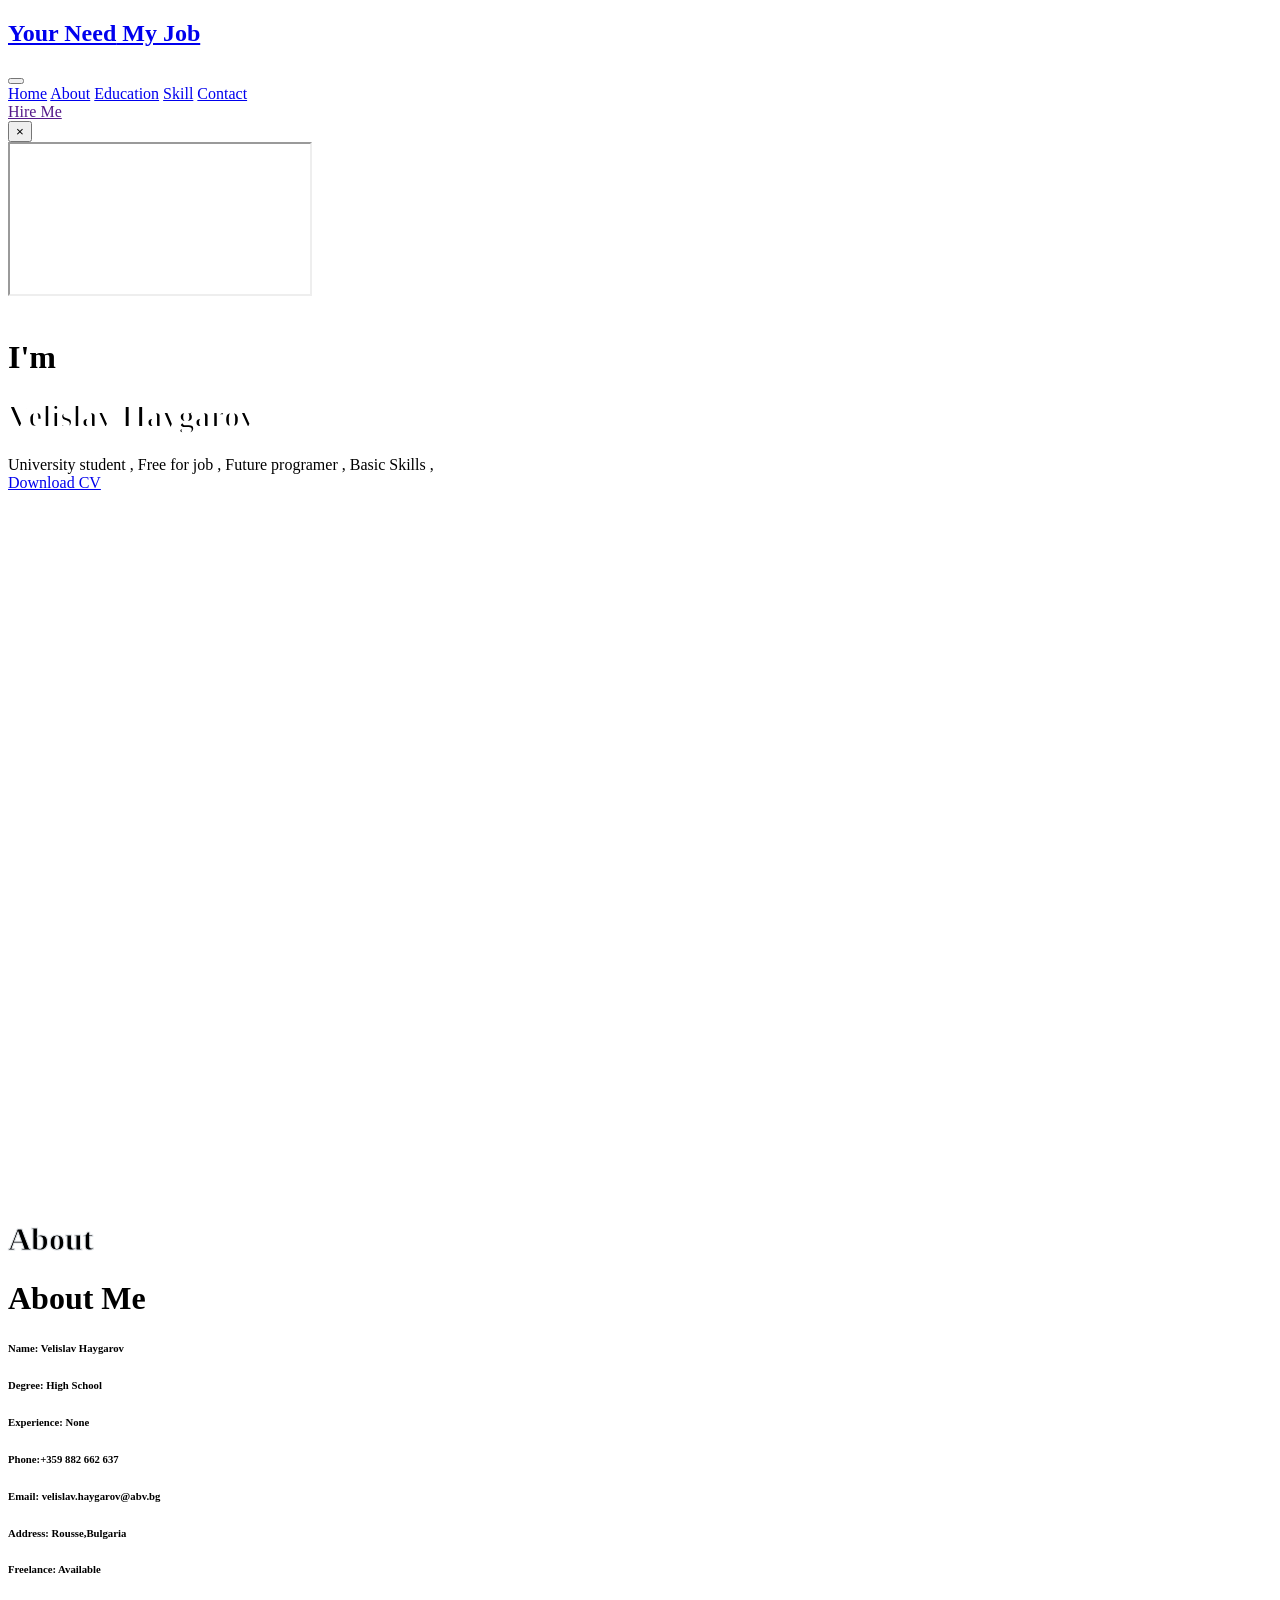
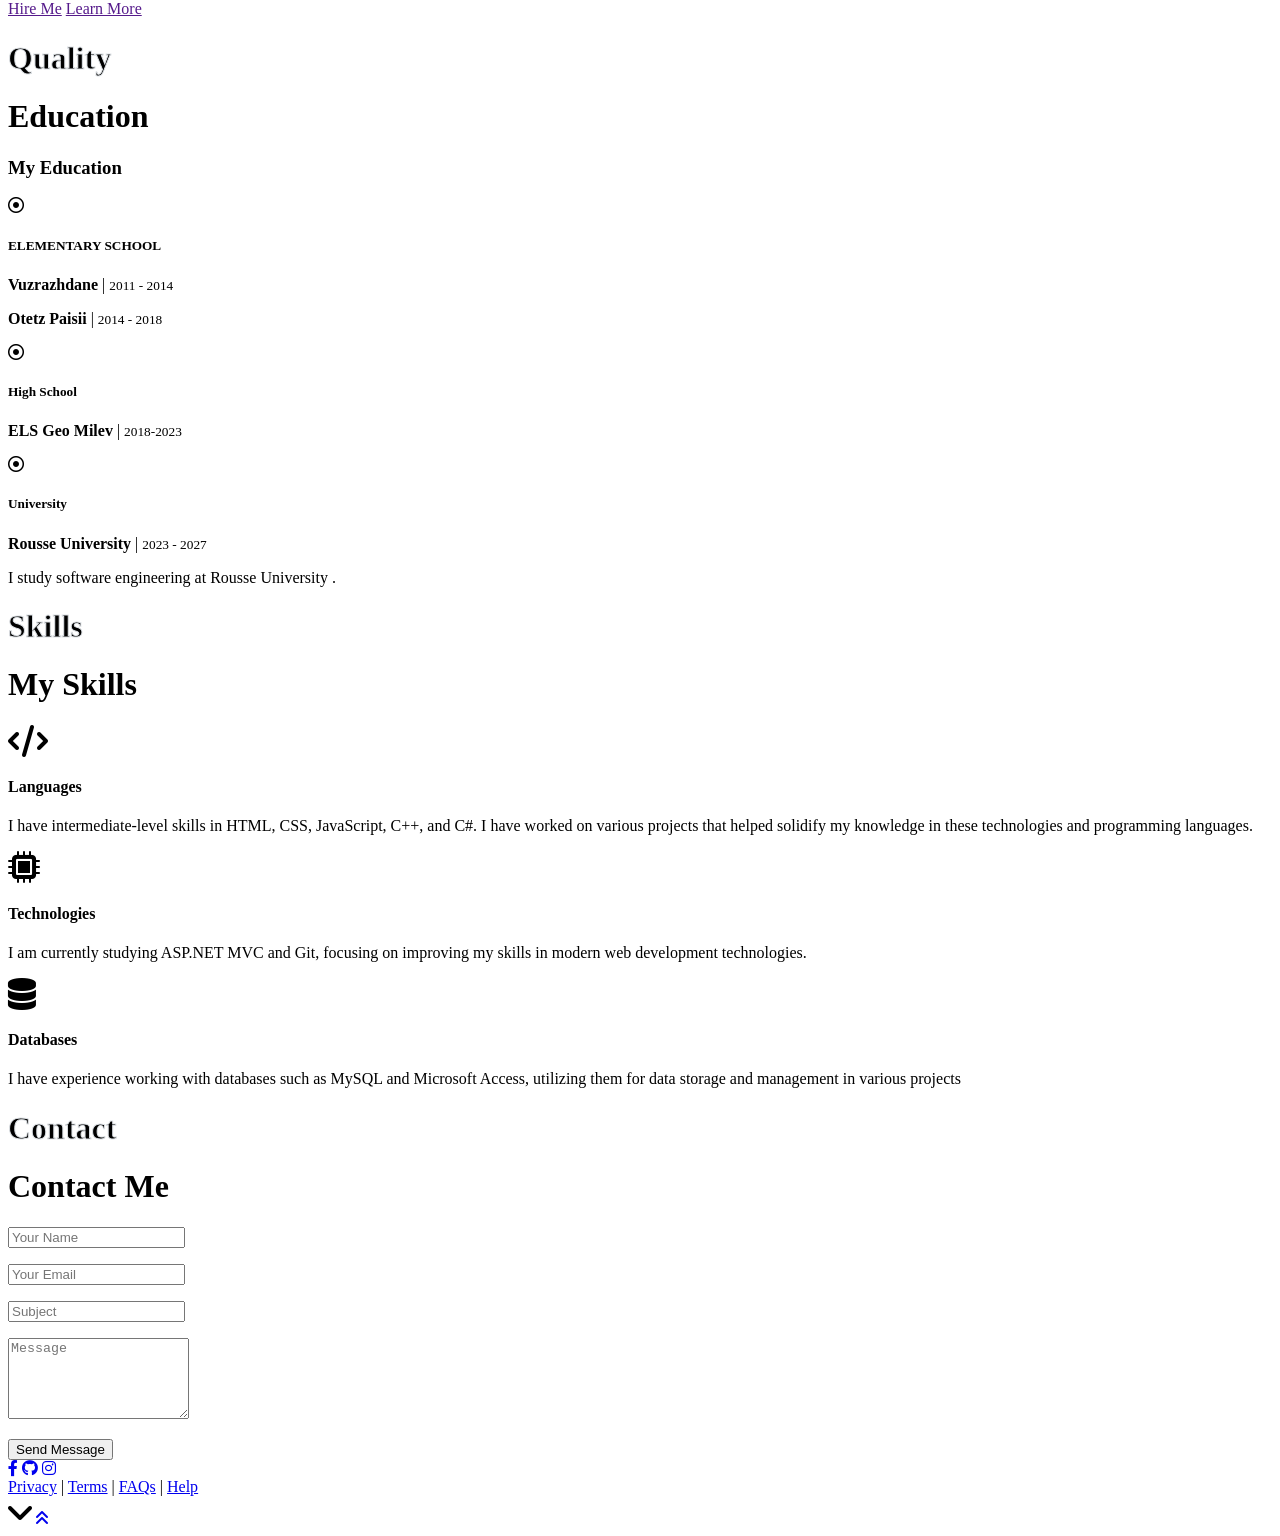
==== index.html @ 1ef40f3e "Add files via upload initial commit" ====
<!DOCTYPE html>
<html lang="en">

<head>
    <meta charset="utf-8">
    <title>Your Need My Job</title>
    
    

    <!-- Favicon -->
    <link href="img/favicon.ico" rel="icon">

    <!-- Google Web Fonts -->
    <link rel="preconnect" href="https://fonts.gstatic.com">
    <link href="https://fonts.googleapis.com/css2?family=Roboto:wght@300;400;500;700;900&display=swap" rel="stylesheet"> 

    <!-- Font Awesome -->
    <link href="https://cdnjs.cloudflare.com/ajax/libs/font-awesome/5.10.0/css/all.min.css" rel="stylesheet">
    <link rel="stylesheet" href="https://cdnjs.cloudflare.com/ajax/libs/font-awesome/6.0.0-beta3/css/all.min.css">


    <!-- Libraries Stylesheet -->
    <link href="lib/owlcarousel/assets/owl.carousel.min.css" rel="stylesheet">
    <link href="lib/lightbox/css/lightbox.min.css" rel="stylesheet">

    <!-- Customized Bootstrap Stylesheet -->
    <link href="css/style.css" rel="stylesheet">
</head>

<body data-spy="scroll" data-target=".navbar" data-offset="51">
    <!-- Navbar Start -->
    <nav class="navbar fixed-top shadow-sm navbar-expand-lg bg-light navbar-light py-3 py-lg-0 px-lg-5">
        <a href="index.html" class="navbar-brand ml-lg-3">
            <h1 class="m-0 display-5"><span class="text-primary">Your Need</span> My Job</h1>
        </a>
        <button type="button" class="navbar-toggler" data-toggle="collapse" data-target="#navbarCollapse">
            <span class="navbar-toggler-icon"></span>
        </button>
        <div class="collapse navbar-collapse px-lg-3" id="navbarCollapse">
            <div class="navbar-nav m-auto py-0">
                <a href="#home" class="nav-item nav-link active">Home</a>
                <a href="#about" class="nav-item nav-link">About</a>
                <a href="#qualification" class="nav-item nav-link">Education</a>
                <a href="#service" class="nav-item nav-link">Skill</a>
                <!-- <a href="#portfolio" class="nav-item nav-link">Portfolio</a>
                <a href="#testimonial" class="nav-item nav-link">Review</a>
                <a href="#blog" class="nav-item nav-link">Blog</a> -->
                <a href="#contact" class="nav-item nav-link">Contact</a>
            </div>
            <a href="" class="btn btn-outline-primary d-none d-lg-block">Hire Me</a>
        </div>
    </nav>
    <!-- Navbar End -->


    <!-- Video Modal Start -->
    <div class="modal fade" id="videoModal" tabindex="-1" role="dialog" aria-labelledby="exampleModalLabel" aria-hidden="true">
        <div class="modal-dialog" role="document">
            <div class="modal-content">
                <div class="modal-body">
                    <button type="button" class="close" data-dismiss="modal" aria-label="Close">
                        <span aria-hidden="true">&times;</span>
                    </button>        
                    <!-- 16:9 aspect ratio -->
                    <div class="embed-responsive embed-responsive-16by9">
                        <iframe class="embed-responsive-item" src="" id="video"  allowscriptaccess="always" allow="autoplay"></iframe>
                    </div>
                </div>
            </div>
        </div>
    </div>
    <!-- Video Modal End -->


    <!-- Header Start -->
    <div class="container-fluid bg-primary d-flex align-items-center mb-5 py-5" id="home" style="min-height: 100vh;">
        <div class="container">
            <div class="row align-items-center">
                <div class="col-lg-5 px-5 pl-lg-0 pb-5 pb-lg-0">
                    <img class="img-fluid w-100 rounded-circle shadow-sm" src="./img/IMG_2659.jpeg" alt="">
                </div>
                <div class="col-lg-7 text-center text-lg-left">
                    <h1 class="text-white font-weight-normal mb-3">I'm</h1>
                    <h1 class="display-3 text-uppercase text-primary mb-2" style="-webkit-text-stroke: 2px #ffffff;">Velislav Haygarov</h1>
                    <h1 class="typed-text-output d-inline font-weight-lighter text-white"></h1>
                    <div class="typed-text d-none">University student   , Free for job   , Future programer  , Basic Skills , </div>
                    <div class="d-flex align-items-center justify-content-center justify-content-lg-start pt-5">
                        <a href="./img/cv.png" download="my-image" class="btn btn-outline-light mr-5">Download CV</a>

                        
                    </div>
                </div>
            </div>
        </div>
    </div>
    <!-- Header End -->


    <!-- About Start -->
    <div class="container-fluid py-5" id="about">
        <div class="container">
            <div class="position-relative d-flex align-items-center justify-content-center">
                <h1 class="display-1 text-uppercase text-white" style="-webkit-text-stroke: 1px #dee2e6;">About</h1>
                <h1 class="position-absolute text-uppercase text-primary">About Me</h1>
            </div>
            <div class="row align-items-center">
                <!-- <div class="col-lg-5 pb-4 pb-lg-0">
                    <img class="img-fluid rounded w-100" src="./img/./IMG_2659.jpeg" alt="">
                </div> -->
                <div class="col-lg-7">
                    
                    <div class="row mb-3">
                        <div class="col-sm-6 py-2"><h6>Name: <span class="text-secondary">Velislav Haygarov</span></h6></div>
                        <div class="col-sm-6 py-2"><h6>Degree: <span class="text-secondary">High School</span></h6></div>
                        <div class="col-sm-6 py-2"><h6>Experience: <span class="text-secondary">None</span></h6></div>
                        <div class="col-sm-6 py-2"><h6>Phone:<span class="text-secondary">+359 882 662 637</span></h6></div>
                        <div class="col-sm-6 py-2"><h6>Email: <span class="text-secondary">velislav.haygarov@abv.bg</span></h6></div>
                        <div class="col-sm-6 py-2"><h6>Address: <span class="text-secondary"> Rousse,Bulgaria</span></h6></div>
                        <div class="col-sm-6 py-2"><h6>Freelance: <span class="text-secondary">Available</span></h6></div>
                    </div>
                    <a href="" class="btn btn-outline-primary mr-4">Hire Me</a>
                    <a href="" class="btn btn-outline-primary">Learn More</a>
                </div>
            </div>
        </div>
    </div>
    <!-- About End -->


    <!-- Qualification Start -->
    <div class="container-fluid py-5" id="qualification">
        <div class="container">
            <div class="position-relative d-flex align-items-center justify-content-center">
                <h1 class="display-1 text-uppercase text-white" style="-webkit-text-stroke: 1px #dee2e6;">Quality</h1>
                <h1 class="position-absolute text-uppercase text-primary">Education </h1>
            </div>
            <div class="row align-items-center">
                <div class="col-lg-6">
                    <h3 class="mb-4">My Education</h3>
                    <div class="border-left border-primary pt-2 pl-4 ml-2">
                        <div class="position-relative mb-4">
                            <i class="far fa-dot-circle text-primary position-absolute" style="top: 2px; left: -32px;"></i>
                            <h5 class="font-weight-bold mb-1">ELEMENTARY SCHOOL</h5>
                            <p class="mb-2"><strong>Vuzrazhdane</strong> | <small>2011 - 2014</small></p>
                            <p class="mb-2"><strong>Otetz Paisii</strong> | <small>2014 - 2018</small></p>
                           
                        </div>
                        <div class="position-relative mb-4">
                            <i class="far fa-dot-circle text-primary position-absolute" style="top: 2px; left: -32px;"></i>
                            <h5 class="font-weight-bold mb-1">High School</h5>
                            <p class="mb-2"><strong>ELS Geo Milev</strong> | <small>2018-2023</small></p>  
                        </div>
                        <div class="position-relative mb-4">
                            <i class="far fa-dot-circle text-primary position-absolute" style="top: 2px; left: -32px;"></i>
                            <h5 class="font-weight-bold mb-1">University</h5>
                            <p class="mb-2"><strong>Rousse University</strong> | <small>2023 - 2027</small></p>
                            <p>I study software engineering at Rousse University .</p>
                        </div>
                    </div>
                </div>
                
            </div>
        </div>
    </div>
   


    <!-- Services Start -->
    <div class="container-fluid pt-5" id="service">
        <div class="container">
            <div class="position-relative d-flex align-items-center justify-content-center">
                <h1 class="display-1 text-uppercase text-white" style="-webkit-text-stroke: 1px #dee2e6;">Skills</h1>
                <h1 class="position-absolute text-uppercase text-primary">My Skills</h1>
            </div>
            <div class="row pb-3">
                <div class="col-lg-4 col-md-6 text-center mb-5">
                    <div class="d-flex align-items-center justify-content-center mb-4">
                        <i class="fa fa-2x fa-code service-icon bg-primary text-white mr-3"></i>
                        <h4 class="font-weight-bold m-0">Languages</h4>
                    </div>
                    <p>I have intermediate-level skills in HTML, CSS, JavaScript, C++, and C#. I have worked on various projects that helped solidify my knowledge in these technologies and programming languages. </p>
                    <a class="border-bottom border-primary text-decoration-none" href=""></a>
                </div>
                <div class="col-lg-4 col-md-6 text-center mb-5">
                    <div class="d-flex align-items-center justify-content-center mb-4">
                        <i class="fa fa-2x fa-microchip service-icon bg-primary text-white mr-3"></i>
                        <h4 class="font-weight-bold m-0">Technologies</h4>
                    </div>
                    <p>I am currently studying ASP.NET MVC and Git, focusing on improving my skills in modern web development technologies.</p>
                    <a class="border-bottom border-primary text-decoration-none" href=""></a>
                </div>
                <div class="col-lg-4 col-md-6 text-center mb-5">
                    <div class="d-flex align-items-center justify-content-center mb-4">
                        <i class="fa fa-2x fa-database service-icon bg-primary text-white mr-3"></i>
                        <h4 class="font-weight-bold m-0">Databases</h4>
                    </div>
                    <p>I have experience working with databases such as MySQL and Microsoft Access, utilizing them for data storage and management in various projects</p>
                    <a class="border-bottom border-primary text-decoration-none" href=""></a>
                </div>
                
            </div>
            
        </div>
    </div>
    <!-- Services End -->

    
    <!-- Contact Start -->
    <div class="container-fluid py-5" id="contact">
        <div class="container">
            <div class="position-relative d-flex align-items-center justify-content-center">
                <h1 class="display-1 text-uppercase text-white" style="-webkit-text-stroke: 1px #dee2e6;">Contact</h1>
                <h1 class="position-absolute text-uppercase text-primary">Contact Me</h1>
            </div>
            <div class="row justify-content-center">
                <div class="col-lg-8">
                    <div class="contact-form text-center">
                        <div id="success"></div>
                        <form name="sentMessage" id="contactForm" novalidate="novalidate">
                            <div class="form-row">
                                <div class="control-group col-sm-6">
                                    <input type="text" class="form-control p-4" id="name" placeholder="Your Name"
                                        required="required" data-validation-required-message="Please enter your name" />
                                    <p class="help-block text-danger"></p>
                                </div>
                                <div class="control-group col-sm-6">
                                    <input type="email" class="form-control p-4" id="email" placeholder="Your Email"
                                        required="required" data-validation-required-message="Please enter your email" />
                                    <p class="help-block text-danger"></p>
                                </div>
                            </div>
                            <div class="control-group">
                                <input type="text" class="form-control p-4" id="subject" placeholder="Subject"
                                    required="required" data-validation-required-message="Please enter a subject" />
                                <p class="help-block text-danger"></p>
                            </div>
                            <div class="control-group">
                                <textarea class="form-control py-3 px-4" rows="5" id="message" placeholder="Message"
                                    required="required"
                                    data-validation-required-message="Please enter your message"></textarea>
                                <p class="help-block text-danger"></p>
                            </div>
                            <div>
                                <button class="btn btn-outline-primary" type="submit" id="sendMessageButton">Send
                                    Message</button>
                            </div>
                        </form>
                    </div>
                </div>
            </div>
        </div>
    </div>
    <!-- Contact End -->


    <!-- Footer Start -->
    <div class="container-fluid bg-primary text-white mt-5 py-5 px-sm-3 px-md-5">
        <div class="container text-center py-5">
            <div class="d-flex justify-content-center mb-4">
                <a class="btn btn-light btn-social mr-2" href="https://www.facebook.com/velislav.haygarov.3/"><i class="fab fa-facebook-f"></i></a>
                <a class="btn btn-light btn-social mr-2" href="https://github.com/Haygarov04"><i class="fab fa-github"></i></a>
                <a class="btn btn-light btn-social" href="https://www.instagram.com/velio.hh?igsh=MTc1eXRqN3RwMzI4aA%3D%3D&utm_source=qr
                "><i class="fab fa-instagram"></i></a>
            </div>
            <div class="d-flex justify-content-center mb-3">
                <a class="text-white" href="#">Privacy</a>
                <span class="px-3">|</span>
                <a class="text-white" href="#">Terms</a>
                <span class="px-3">|</span>
                <a class="text-white" href="#">FAQs</a>
                <span class="px-3">|</span>
                <a class="text-white" href="#">Help</a>
            </div>
            
        </div>
    </div>
    <!-- Footer End -->

    <!-- Scroll to Bottom -->
    <i class="fa fa-2x fa-angle-down text-white scroll-to-bottom"></i>

    <!-- Back to Top -->
    <a href="#" class="btn btn-outline-dark px-0 back-to-top"><i class="fa fa-angle-double-up"></i></a>


    <!-- JavaScript Libraries -->
    <script src="https://code.jquery.com/jquery-3.4.1.min.js"></script>
    <script src="https://stackpath.bootstrapcdn.com/bootstrap/4.4.1/js/bootstrap.bundle.min.js"></script>
    <script src="lib/typed/typed.min.js"></script>
    <script src="lib/easing/easing.min.js"></script>
    <script src="lib/waypoints/waypoints.min.js"></script>
    <script src="lib/owlcarousel/owl.carousel.min.js"></script>
    <script src="lib/isotope/isotope.pkgd.min.js"></script>
    <script src="lib/lightbox/js/lightbox.min.js"></script>

    <!-- Contact Javascript File -->
    <script src="mail/jqBootstrapValidation.min.js"></script>
    <script src="mail/contact.js"></script>

    <!-- Template Javascript -->
    <script src="js/main.js"></script>
</body>

</html>
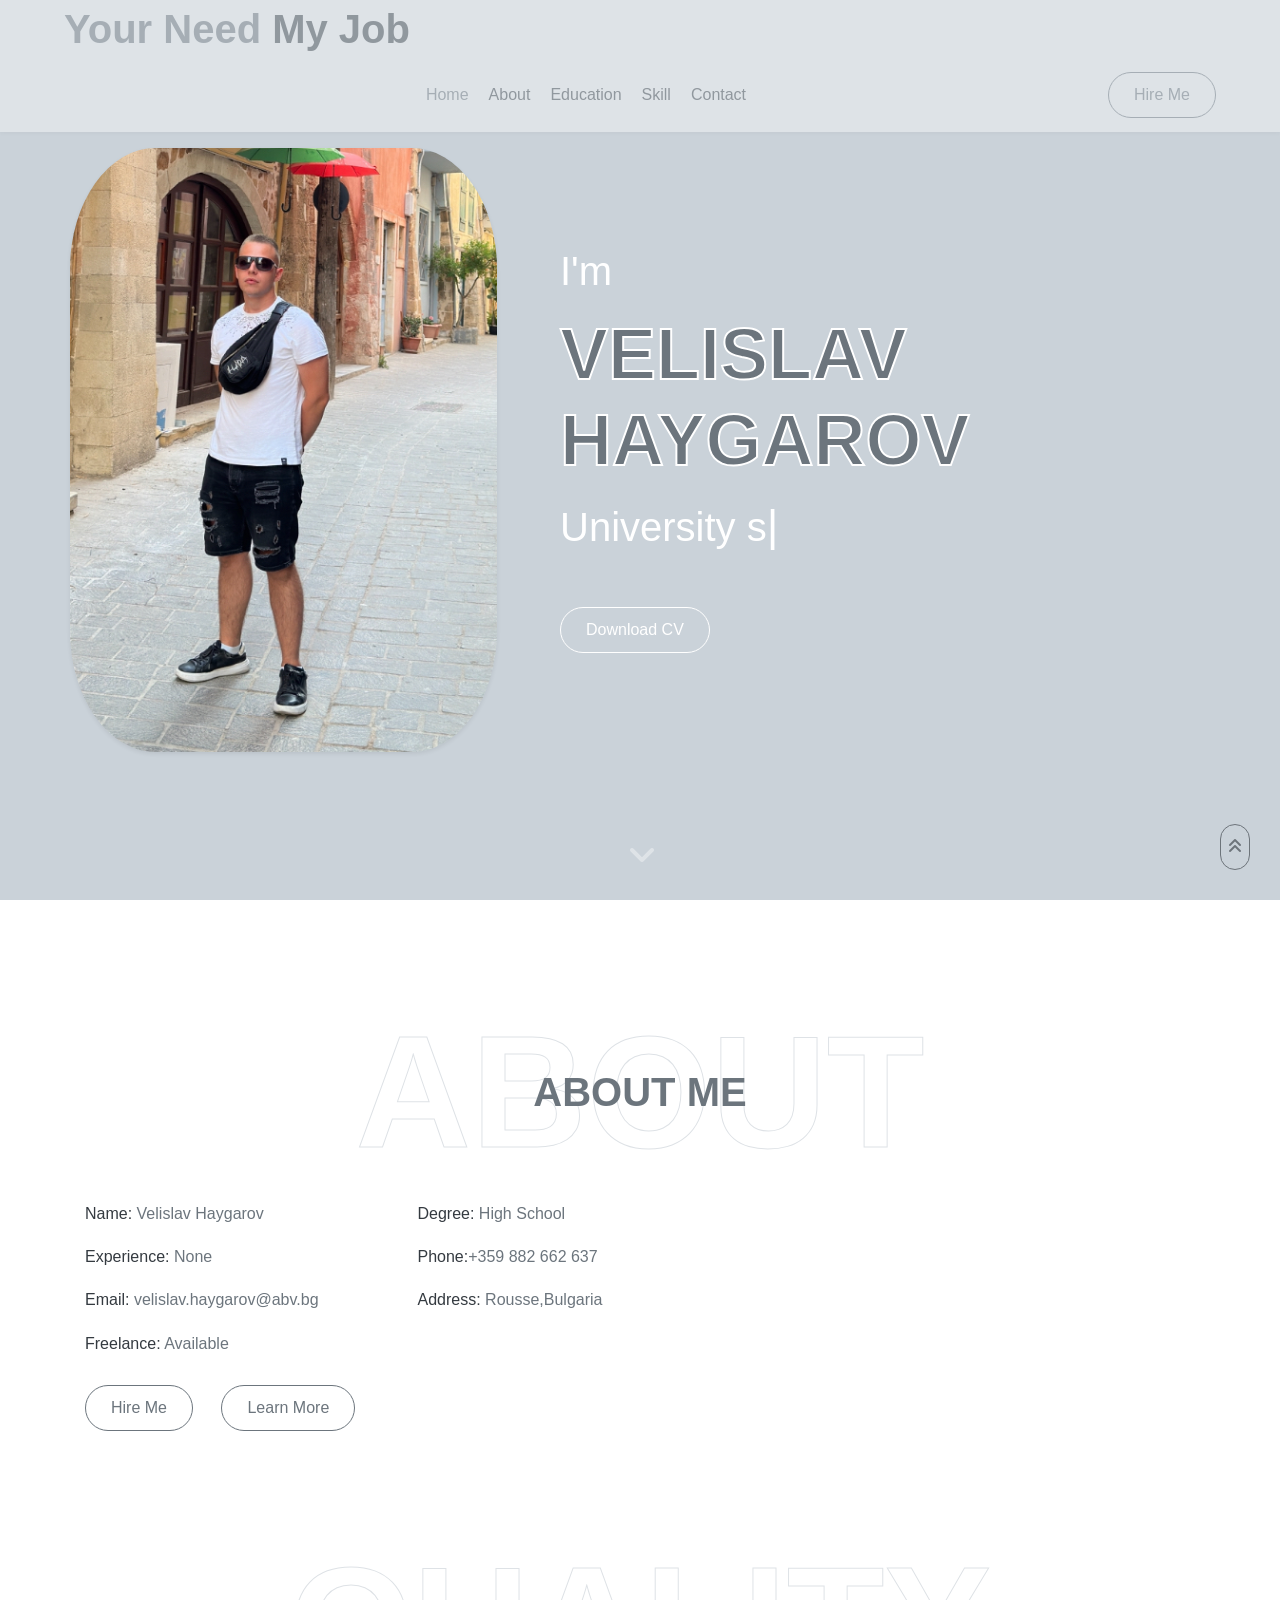
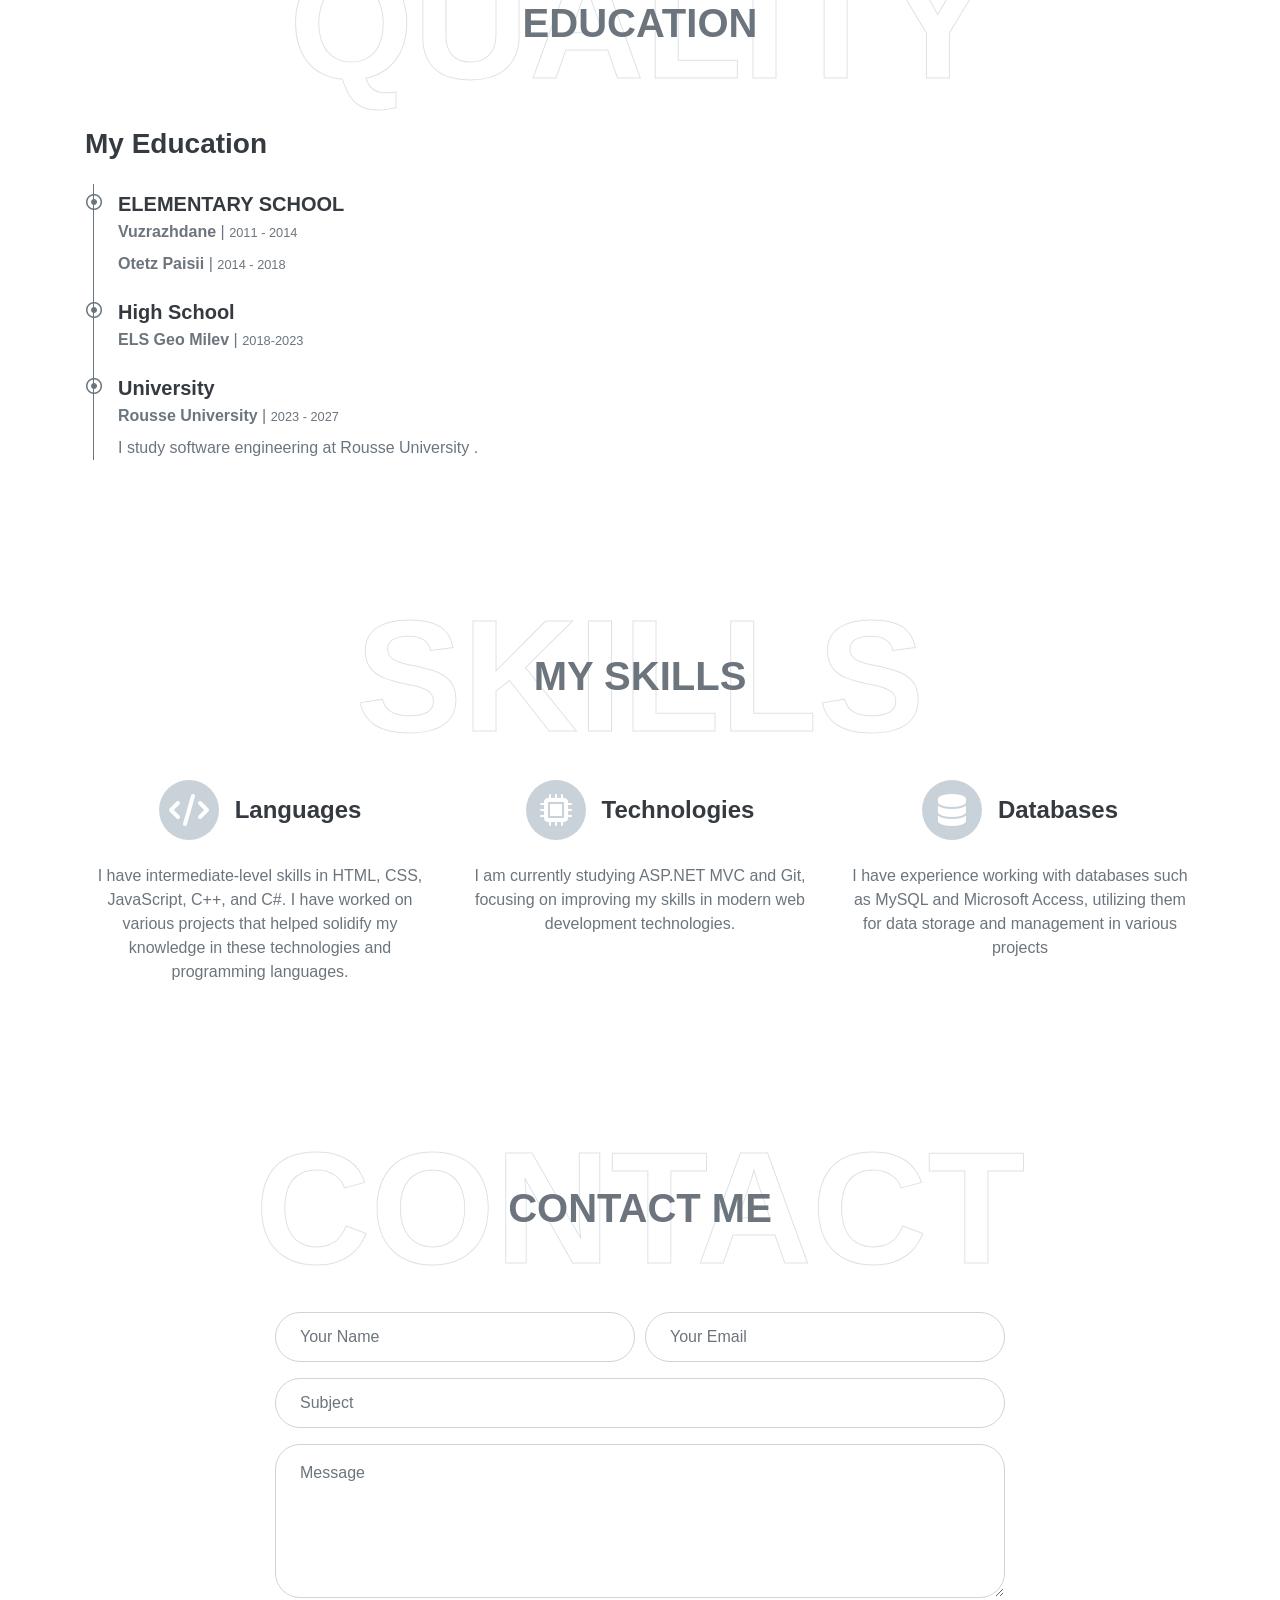
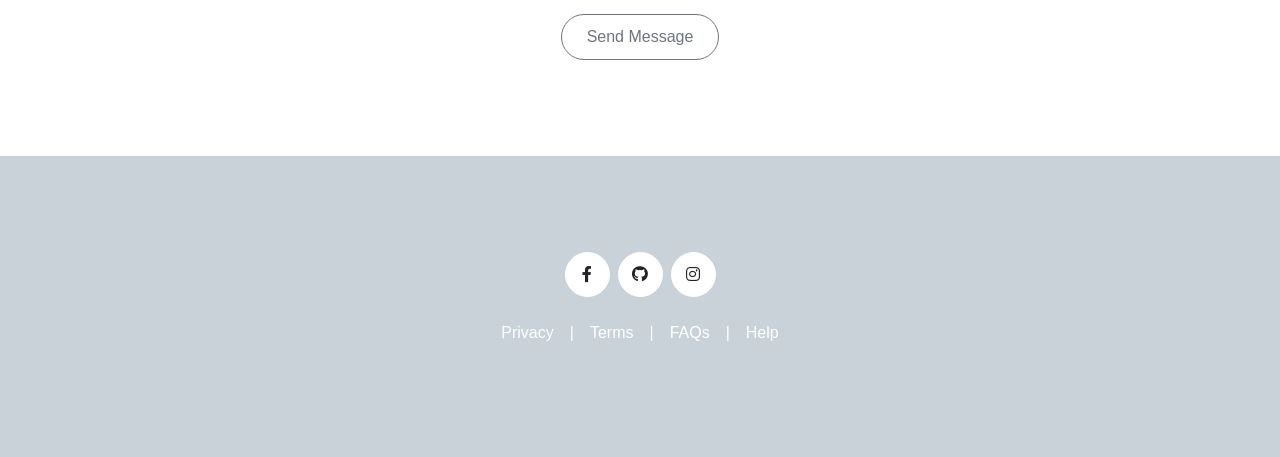
==== commit 250203e3: "new commit" ====
--- a/index.html
+++ b/index.html
@@ -6,6 +6,9 @@
     <title>Your Need My Job</title>
     
     
+<link rel="stylesheet" href="css/style.css">
+<link rel="stylesheet" href="css/style.min.css">
+
 
     <!-- Favicon -->
     <link href="img/favicon.ico" rel="icon">
@@ -15,7 +18,7 @@
     <link href="https://fonts.googleapis.com/css2?family=Roboto:wght@300;400;500;700;900&display=swap" rel="stylesheet"> 
 
     <!-- Font Awesome -->
-    <link href="https://cdnjs.cloudflare.com/ajax/libs/font-awesome/5.10.0/css/all.min.css" rel="stylesheet">
+    
     <link rel="stylesheet" href="https://cdnjs.cloudflare.com/ajax/libs/font-awesome/6.0.0-beta3/css/all.min.css">
 
 
@@ -77,7 +80,7 @@
         <div class="container">
             <div class="row align-items-center">
                 <div class="col-lg-5 px-5 pl-lg-0 pb-5 pb-lg-0">
-                    <img class="img-fluid w-100 rounded-circle shadow-sm" src="./img/IMG_2659.jpeg" alt="">
+                    <img class="img-fluid w-100 rounded-circle shadow-sm" src="img/IMG_2659.jpeg" alt="">
                 </div>
                 <div class="col-lg-7 text-center text-lg-left">
                     <h1 class="text-white font-weight-normal mb-3">I'm</h1>
@@ -85,7 +88,7 @@
                     <h1 class="typed-text-output d-inline font-weight-lighter text-white"></h1>
                     <div class="typed-text d-none">University student   , Free for job   , Future programer  , Basic Skills , </div>
                     <div class="d-flex align-items-center justify-content-center justify-content-lg-start pt-5">
-                        <a href="./img/cv.png" download="my-image" class="btn btn-outline-light mr-5">Download CV</a>
+                        <a href="img/cv.png" download="my-image" class="btn btn-outline-light mr-5">Download CV</a>
 
                         
                     </div>
--- a/css/style.css
+++ b/css/style.css
@@ -0,0 +1,9986 @@
+/******* Bootstrap Theming ********/
+/*!
+ * Bootstrap v4.5.3 (https://getbootstrap.com/)
+ * Copyright 2011-2020 The Bootstrap Authors
+ * Copyright 2011-2020 Twitter, Inc.
+ * Licensed under MIT (https://github.com/twbs/bootstrap/blob/main/LICENSE)
+ */
+:root {
+  --blue: #007bff;
+  --indigo: #6610f2;
+  --purple: #6f42c1;
+  --pink: #e83e8c;
+  --red: #dc3545;
+  --orange: #fd7e14;
+  --yellow: #ffc107;
+  --green: #28a745;
+  --teal: #20c997;
+  --cyan: #17a2b8;
+  --white: #fff;
+  --gray: #6c757d;
+  --gray-dark: #343a40;
+  --primary: #0BCEAF;
+  --secondary: #6c757d;
+  --success: #28a745;
+  --info: #17a2b8;
+  --warning: #ffc107;
+  --danger: #dc3545;
+  --light: #ffffff;
+  --dark: #343a40;
+  --breakpoint-xs: 0;
+  --breakpoint-sm: 576px;
+  --breakpoint-md: 768px;
+  --breakpoint-lg: 992px;
+  --breakpoint-xl: 1200px;
+  --font-family-sans-serif: "Roboto", sans-serif;
+  --font-family-monospace: SFMono-Regular, Menlo, Monaco, Consolas, "Liberation Mono", "Courier New", monospace;
+}
+
+*,
+*::before,
+*::after {
+  box-sizing: border-box;
+}
+
+html {
+  font-family: sans-serif;
+  line-height: 1.15;
+  -webkit-text-size-adjust: 100%;
+  -webkit-tap-highlight-color: rgba(0, 0, 0, 0);
+}
+
+article, aside, figcaption, figure, footer, header, hgroup, main, nav, section {
+  display: block;
+}
+
+body {
+  margin: 0;
+  font-family: "Roboto", sans-serif;
+  font-size: 1rem;
+  font-weight: 400;
+  line-height: 1.5;
+  color: #6c757d;
+  text-align: left;
+  background-color: #ffffff;
+}
+
+[tabindex="-1"]:focus:not(:focus-visible) {
+  outline: 0 !important;
+}
+
+hr {
+  box-sizing: content-box;
+  height: 0;
+  overflow: visible;
+}
+
+h1, h2, h3, h4, h5, h6 {
+  margin-top: 0;
+  margin-bottom: 0.5rem;
+}
+
+p {
+  margin-top: 0;
+  margin-bottom: 1rem;
+}
+
+abbr[title],
+abbr[data-original-title] {
+  text-decoration: underline;
+  text-decoration: underline dotted;
+  cursor: help;
+  border-bottom: 0;
+  text-decoration-skip-ink: none;
+}
+
+address {
+  margin-bottom: 1rem;
+  font-style: normal;
+  line-height: inherit;
+}
+
+ol,
+ul,
+dl {
+  margin-top: 0;
+  margin-bottom: 1rem;
+}
+
+ol ol,
+ul ul,
+ol ul,
+ul ol {
+  margin-bottom: 0;
+}
+
+dt {
+  font-weight: 700;
+}
+
+dd {
+  margin-bottom: .5rem;
+  margin-left: 0;
+}
+
+blockquote {
+  margin: 0 0 1rem;
+}
+
+b,
+strong {
+  font-weight: bolder;
+}
+
+small {
+  font-size: 80%;
+}
+
+sub,
+sup {
+  position: relative;
+  font-size: 75%;
+  line-height: 0;
+  vertical-align: baseline;
+}
+
+sub {
+  bottom: -.25em;
+}
+
+sup {
+  top: -.5em;
+}
+
+a {
+  color: #6c757d;
+  text-decoration: none;
+  background-color: transparent;
+}
+
+a:hover {
+  color: #078571;
+  text-decoration: underline;
+}
+
+a:not([href]):not([class]) {
+  color: inherit;
+  text-decoration: none;
+}
+
+a:not([href]):not([class]):hover {
+  color: inherit;
+  text-decoration: none;
+}
+
+pre,
+code,
+kbd,
+samp {
+  font-family: SFMono-Regular, Menlo, Monaco, Consolas, "Liberation Mono", "Courier New", monospace;
+  font-size: 1em;
+}
+
+pre {
+  margin-top: 0;
+  margin-bottom: 1rem;
+  overflow: auto;
+  /* -ms-overflow-style: scrollbar; */
+}
+
+figure {
+  margin: 0 0 1rem;
+}
+
+img {
+  vertical-align: middle;
+  border-style: none;
+}
+
+svg {
+  overflow: hidden;
+  vertical-align: middle;
+}
+
+table {
+  border-collapse: collapse;
+}
+
+caption {
+  padding-top: 0.75rem;
+  padding-bottom: 0.75rem;
+  color: #6c757d;
+  text-align: left;
+  caption-side: bottom;
+}
+
+th {
+  text-align: inherit;
+  text-align: -webkit-match-parent;
+}
+
+label {
+  display: inline-block;
+  margin-bottom: 0.5rem;
+}
+
+button {
+  border-radius: 0;
+}
+
+button:focus {
+  outline: 1px dotted;
+  outline: 5px auto -webkit-focus-ring-color;
+}
+
+input,
+button,
+select,
+optgroup,
+textarea {
+  margin: 0;
+  font-family: inherit;
+  font-size: inherit;
+  line-height: inherit;
+}
+
+button,
+input {
+  overflow: visible;
+}
+
+button,
+select {
+  text-transform: none;
+}
+
+[role="button"] {
+  cursor: pointer;
+}
+
+select {
+  word-wrap: normal;
+}
+
+
+
+/* button,
+[type="button"],
+[type="reset"],
+[type="submit"] {
+ -webkit-appearance: button;
+} */
+
+button:not(:disabled),
+[type="button"]:not(:disabled),
+[type="reset"]:not(:disabled),
+[type="submit"]:not(:disabled) {
+  cursor: pointer;
+}
+
+button::-moz-focus-inner,
+[type="button"]::-moz-focus-inner,
+[type="reset"]::-moz-focus-inner,
+[type="submit"]::-moz-focus-inner {
+  padding: 0;
+  border-style: none;
+}
+
+input[type="radio"],
+input[type="checkbox"] {
+  box-sizing: border-box;
+  padding: 0;
+}
+
+textarea {
+  overflow: auto;
+  resize: vertical;
+}
+
+fieldset {
+  min-width: 0;
+  padding: 0;
+  margin: 0;
+  border: 0;
+}
+
+legend {
+  display: block;
+  width: 100%;
+  max-width: 100%;
+  padding: 0;
+  margin-bottom: .5rem;
+  font-size: 1.5rem;
+  line-height: inherit;
+  color: inherit;
+  white-space: normal;
+}
+
+@media (max-width: 1200px) {
+  legend {
+    font-size: calc(1.275rem + 0.3vw) ;
+  }
+}
+
+progress {
+  vertical-align: baseline;
+}
+
+[type="number"]::-webkit-inner-spin-button,
+[type="number"]::-webkit-outer-spin-button {
+  height: auto;
+}
+
+[type="search"] {
+  outline-offset: -2px;
+  /* -webkit-appearance: none; */
+}
+
+[type="search"]::-webkit-search-decoration {
+  -webkit-appearance: none;
+}
+
+::-webkit-file-upload-button {
+  font: inherit;
+  -webkit-appearance: button;
+}
+
+output {
+  display: inline-block;
+}
+
+summary {
+  display: list-item;
+  cursor: pointer;
+}
+
+template {
+  display: none;
+}
+
+[hidden] {
+  display: none !important;
+}
+
+h1, h2, h3, h4, h5, h6,
+.h1, .h2, .h3, .h4, .h5, .h6 {
+  margin-bottom: 0.5rem;
+  font-weight: 500;
+  line-height: 1.2;
+  color: #343a40;
+}
+
+h1, .h1 {
+  font-size: 2.5rem;
+}
+
+@media (max-width: 1200px) {
+  h1, .h1 {
+    font-size: calc(1.375rem + 1.5vw) ;
+  }
+}
+
+h2, .h2 {
+  font-size: 2rem;
+}
+
+@media (max-width: 1200px) {
+  h2, .h2 {
+    font-size: calc(1.325rem + 0.9vw) ;
+  }
+}
+
+h3, .h3 {
+  font-size: 1.75rem;
+}
+
+@media (max-width: 1200px) {
+  h3, .h3 {
+    font-size: calc(1.3rem + 0.6vw) ;
+  }
+}
+
+h4, .h4 {
+  font-size: 1.5rem;
+}
+
+@media (max-width: 1200px) {
+  h4, .h4 {
+    font-size: calc(1.275rem + 0.3vw) ;
+  }
+}
+
+h5, .h5 {
+  font-size: 1.25rem;
+}
+
+h6, .h6 {
+  font-size: 1rem;
+}
+
+.lead {
+  font-size: 1.25rem;
+  font-weight: 300;
+}
+
+.display-1 {
+  font-size: 10rem;
+  font-weight: 300;
+  line-height: 1.2;
+}
+
+@media (max-width: 1200px) {
+  .display-1 {
+    font-size: calc(2.125rem + 10.5vw) ;
+  }
+}
+
+.display-2 {
+  font-size: 5.5rem;
+  font-weight: 300;
+  line-height: 1.2;
+}
+
+@media (max-width: 1200px) {
+  .display-2 {
+    font-size: calc(1.675rem + 5.1vw) ;
+  }
+}
+
+.display-3 {
+  font-size: 4.5rem;
+  font-weight: 300;
+  line-height: 1.2;
+}
+
+@media (max-width: 1200px) {
+  .display-3 {
+    font-size: calc(1.575rem + 3.9vw) ;
+  }
+}
+
+.display-4 {
+  font-size: 3.5rem;
+  font-weight: 300;
+  line-height: 1.2;
+}
+
+@media (max-width: 1200px) {
+  .display-4 {
+    font-size: calc(1.475rem + 2.7vw) ;
+  }
+}
+
+hr {
+  margin-top: 1rem;
+  margin-bottom: 1rem;
+  border: 0;
+  border-top: 1px solid rgba(0, 0, 0, 0.1);
+}
+
+small,
+.small {
+  font-size: 80%;
+  font-weight: 400;
+}
+
+mark,
+.mark {
+  padding: 0.2em;
+  background-color: #fcf8e3;
+}
+
+.list-unstyled {
+  padding-left: 0;
+  list-style: none;
+}
+
+.list-inline {
+  padding-left: 0;
+  list-style: none;
+}
+
+.list-inline-item {
+  display: inline-block;
+}
+
+.list-inline-item:not(:last-child) {
+  margin-right: 0.5rem;
+}
+
+.initialism {
+  font-size: 90%;
+  text-transform: uppercase;
+}
+
+.blockquote {
+  margin-bottom: 1rem;
+  font-size: 1.25rem;
+}
+
+.blockquote-footer {
+  display: block;
+  font-size: 80%;
+  color: #6c757d;
+}
+
+.blockquote-footer::before {
+  content: "\2014\00A0";
+}
+
+.img-fluid {
+  max-width: 100%;
+  height: auto;
+}
+
+.img-thumbnail {
+  padding: 0.25rem;
+  background-color: #ffffff;
+  border: 1px solid #dee2e6;
+  border-radius: 0.25rem;
+  max-width: 100%;
+  height: auto;
+}
+
+.figure {
+  display: inline-block;
+}
+
+.figure-img {
+  margin-bottom: 0.5rem;
+  line-height: 1;
+}
+
+.figure-caption {
+  font-size: 90%;
+  color: #6c757d;
+}
+
+code {
+  font-size: 87.5%;
+  color: #e83e8c;
+  word-wrap: break-word;
+}
+
+a > code {
+  color: inherit;
+}
+
+kbd {
+  padding: 0.2rem 0.4rem;
+  font-size: 87.5%;
+  color: #fff;
+  background-color: #212529;
+  border-radius: 0.2rem;
+}
+
+kbd kbd {
+  padding: 0;
+  font-size: 100%;
+  font-weight: 700;
+}
+
+pre {
+  display: block;
+  font-size: 87.5%;
+  color: #212529;
+}
+
+pre code {
+  font-size: inherit;
+  color: inherit;
+  word-break: normal;
+}
+
+.pre-scrollable {
+  max-height: 340px;
+  overflow-y: scroll;
+}
+
+.container,
+.container-fluid,
+.container-sm,
+.container-md,
+.container-lg,
+.container-xl {
+  width: 100%;
+  padding-right: 15px;
+  padding-left: 15px;
+  margin-right: auto;
+  margin-left: auto;
+}
+
+@media (min-width: 576px) {
+  .container, .container-sm {
+    max-width: 540px;
+  }
+}
+
+@media (min-width: 768px) {
+  .container, .container-sm, .container-md {
+    max-width: 720px;
+  }
+}
+
+@media (min-width: 992px) {
+  .container, .container-sm, .container-md, .container-lg {
+    max-width: 960px;
+  }
+}
+
+@media (min-width: 1200px) {
+  .container, .container-sm, .container-md, .container-lg, .container-xl {
+    max-width: 1140px;
+  }
+}
+
+.row {
+  display: flex;
+  flex-wrap: wrap;
+  margin-right: -15px;
+  margin-left: -15px;
+}
+
+.no-gutters {
+  margin-right: 0;
+  margin-left: 0;
+}
+
+.no-gutters > .col,
+.no-gutters > [class*="col-"] {
+  padding-right: 0;
+  padding-left: 0;
+}
+
+.col-1, .col-2, .col-3, .col-4, .col-5, .col-6, .col-7, .col-8, .col-9, .col-10, .col-11, .col-12, .col,
+.col-auto, .col-sm-1, .col-sm-2, .col-sm-3, .col-sm-4, .col-sm-5, .col-sm-6, .col-sm-7, .col-sm-8, .col-sm-9, .col-sm-10, .col-sm-11, .col-sm-12, .col-sm,
+.col-sm-auto, .col-md-1, .col-md-2, .col-md-3, .col-md-4, .col-md-5, .col-md-6, .col-md-7, .col-md-8, .col-md-9, .col-md-10, .col-md-11, .col-md-12, .col-md,
+.col-md-auto, .col-lg-1, .col-lg-2, .col-lg-3, .col-lg-4, .col-lg-5, .col-lg-6, .col-lg-7, .col-lg-8, .col-lg-9, .col-lg-10, .col-lg-11, .col-lg-12, .col-lg,
+.col-lg-auto, .col-xl-1, .col-xl-2, .col-xl-3, .col-xl-4, .col-xl-5, .col-xl-6, .col-xl-7, .col-xl-8, .col-xl-9, .col-xl-10, .col-xl-11, .col-xl-12, .col-xl,
+.col-xl-auto {
+  position: relative;
+  width: 100%;
+  padding-right: 15px;
+  padding-left: 15px;
+}
+
+.col {
+  flex-basis: 0;
+  flex-grow: 1;
+  max-width: 100%;
+}
+
+.row-cols-1 > * {
+  flex: 0 0 100%;
+  max-width: 100%;
+}
+
+.row-cols-2 > * {
+  flex: 0 0 50%;
+  max-width: 50%;
+}
+
+.row-cols-3 > * {
+  flex: 0 0 33.33333%;
+  max-width: 33.33333%;
+}
+
+.row-cols-4 > * {
+  flex: 0 0 25%;
+  max-width: 25%;
+}
+
+.row-cols-5 > * {
+  flex: 0 0 20%;
+  max-width: 20%;
+}
+
+.row-cols-6 > * {
+  flex: 0 0 16.66667%;
+  max-width: 16.66667%;
+}
+
+.col-auto {
+  flex: 0 0 auto;
+  width: auto;
+  max-width: 100%;
+}
+
+.col-1 {
+  flex: 0 0 8.33333%;
+  max-width: 8.33333%;
+}
+
+.col-2 {
+  flex: 0 0 16.66667%;
+  max-width: 16.66667%;
+}
+
+.col-3 {
+  flex: 0 0 25%;
+  max-width: 25%;
+}
+
+.col-4 {
+  flex: 0 0 33.33333%;
+  max-width: 33.33333%;
+}
+
+.col-5 {
+  flex: 0 0 41.66667%;
+  max-width: 41.66667%;
+}
+
+.col-6 {
+  flex: 0 0 50%;
+  max-width: 50%;
+}
+
+.col-7 {
+  flex: 0 0 58.33333%;
+  max-width: 58.33333%;
+}
+
+.col-8 {
+  flex: 0 0 66.66667%;
+  max-width: 66.66667%;
+}
+
+.col-9 {
+  flex: 0 0 75%;
+  max-width: 75%;
+}
+
+.col-10 {
+  flex: 0 0 83.33333%;
+  max-width: 83.33333%;
+}
+
+.col-11 {
+  flex: 0 0 91.66667%;
+  max-width: 91.66667%;
+}
+
+.col-12 {
+  flex: 0 0 100%;
+  max-width: 100%;
+}
+
+.order-first {
+  order: -1;
+}
+
+.order-last {
+  order: 13;
+}
+
+.order-0 {
+  order: 0;
+}
+
+.order-1 {
+  order: 1;
+}
+
+.order-2 {
+  order: 2;
+}
+
+.order-3 {
+  order: 3;
+}
+
+.order-4 {
+  order: 4;
+}
+
+.order-5 {
+  order: 5;
+}
+
+.order-6 {
+  order: 6;
+}
+
+.order-7 {
+  order: 7;
+}
+
+.order-8 {
+  order: 8;
+}
+
+.order-9 {
+  order: 9;
+}
+
+.order-10 {
+  order: 10;
+}
+
+.order-11 {
+  order: 11;
+}
+
+.order-12 {
+  order: 12;
+}
+
+.offset-1 {
+  margin-left: 8.33333%;
+}
+
+.offset-2 {
+  margin-left: 16.66667%;
+}
+
+.offset-3 {
+  margin-left: 25%;
+}
+
+.offset-4 {
+  margin-left: 33.33333%;
+}
+
+.offset-5 {
+  margin-left: 41.66667%;
+}
+
+.offset-6 {
+  margin-left: 50%;
+}
+
+.offset-7 {
+  margin-left: 58.33333%;
+}
+
+.offset-8 {
+  margin-left: 66.66667%;
+}
+
+.offset-9 {
+  margin-left: 75%;
+}
+
+.offset-10 {
+  margin-left: 83.33333%;
+}
+
+.offset-11 {
+  margin-left: 91.66667%;
+}
+
+@media (min-width: 576px) {
+  .col-sm {
+    flex-basis: 0;
+    flex-grow: 1;
+    max-width: 100%;
+  }
+  .row-cols-sm-1 > * {
+    flex: 0 0 100%;
+    max-width: 100%;
+  }
+  .row-cols-sm-2 > * {
+    flex: 0 0 50%;
+    max-width: 50%;
+  }
+  .row-cols-sm-3 > * {
+    flex: 0 0 33.33333%;
+    max-width: 33.33333%;
+  }
+  .row-cols-sm-4 > * {
+    flex: 0 0 25%;
+    max-width: 25%;
+  }
+  .row-cols-sm-5 > * {
+    flex: 0 0 20%;
+    max-width: 20%;
+  }
+  .row-cols-sm-6 > * {
+    flex: 0 0 16.66667%;
+    max-width: 16.66667%;
+  }
+  .col-sm-auto {
+    flex: 0 0 auto;
+    width: auto;
+    max-width: 100%;
+  }
+  .col-sm-1 {
+    flex: 0 0 8.33333%;
+    max-width: 8.33333%;
+  }
+  .col-sm-2 {
+    flex: 0 0 16.66667%;
+    max-width: 16.66667%;
+  }
+  .col-sm-3 {
+    flex: 0 0 25%;
+    max-width: 25%;
+  }
+  .col-sm-4 {
+    flex: 0 0 33.33333%;
+    max-width: 33.33333%;
+  }
+  .col-sm-5 {
+    flex: 0 0 41.66667%;
+    max-width: 41.66667%;
+  }
+  .col-sm-6 {
+    flex: 0 0 50%;
+    max-width: 50%;
+  }
+  .col-sm-7 {
+    flex: 0 0 58.33333%;
+    max-width: 58.33333%;
+  }
+  .col-sm-8 {
+    flex: 0 0 66.66667%;
+    max-width: 66.66667%;
+  }
+  .col-sm-9 {
+    flex: 0 0 75%;
+    max-width: 75%;
+  }
+  .col-sm-10 {
+    flex: 0 0 83.33333%;
+    max-width: 83.33333%;
+  }
+  .col-sm-11 {
+    flex: 0 0 91.66667%;
+    max-width: 91.66667%;
+  }
+  .col-sm-12 {
+    flex: 0 0 100%;
+    max-width: 100%;
+  }
+  .order-sm-first {
+    order: -1;
+  }
+  .order-sm-last {
+    order: 13;
+  }
+  .order-sm-0 {
+    order: 0;
+  }
+  .order-sm-1 {
+    order: 1;
+  }
+  .order-sm-2 {
+    order: 2;
+  }
+  .order-sm-3 {
+    order: 3;
+  }
+  .order-sm-4 {
+    order: 4;
+  }
+  .order-sm-5 {
+    order: 5;
+  }
+  .order-sm-6 {
+    order: 6;
+  }
+  .order-sm-7 {
+    order: 7;
+  }
+  .order-sm-8 {
+    order: 8;
+  }
+  .order-sm-9 {
+    order: 9;
+  }
+  .order-sm-10 {
+    order: 10;
+  }
+  .order-sm-11 {
+    order: 11;
+  }
+  .order-sm-12 {
+    order: 12;
+  }
+  .offset-sm-0 {
+    margin-left: 0;
+  }
+  .offset-sm-1 {
+    margin-left: 8.33333%;
+  }
+  .offset-sm-2 {
+    margin-left: 16.66667%;
+  }
+  .offset-sm-3 {
+    margin-left: 25%;
+  }
+  .offset-sm-4 {
+    margin-left: 33.33333%;
+  }
+  .offset-sm-5 {
+    margin-left: 41.66667%;
+  }
+  .offset-sm-6 {
+    margin-left: 50%;
+  }
+  .offset-sm-7 {
+    margin-left: 58.33333%;
+  }
+  .offset-sm-8 {
+    margin-left: 66.66667%;
+  }
+  .offset-sm-9 {
+    margin-left: 75%;
+  }
+  .offset-sm-10 {
+    margin-left: 83.33333%;
+  }
+  .offset-sm-11 {
+    margin-left: 91.66667%;
+  }
+}
+
+@media (min-width: 768px) {
+  .col-md {
+    flex-basis: 0;
+    flex-grow: 1;
+    max-width: 100%;
+  }
+  .row-cols-md-1 > * {
+    flex: 0 0 100%;
+    max-width: 100%;
+  }
+  .row-cols-md-2 > * {
+    flex: 0 0 50%;
+    max-width: 50%;
+  }
+  .row-cols-md-3 > * {
+    flex: 0 0 33.33333%;
+    max-width: 33.33333%;
+  }
+  .row-cols-md-4 > * {
+    flex: 0 0 25%;
+    max-width: 25%;
+  }
+  .row-cols-md-5 > * {
+    flex: 0 0 20%;
+    max-width: 20%;
+  }
+  .row-cols-md-6 > * {
+    flex: 0 0 16.66667%;
+    max-width: 16.66667%;
+  }
+  .col-md-auto {
+    flex: 0 0 auto;
+    width: auto;
+    max-width: 100%;
+  }
+  .col-md-1 {
+    flex: 0 0 8.33333%;
+    max-width: 8.33333%;
+  }
+  .col-md-2 {
+    flex: 0 0 16.66667%;
+    max-width: 16.66667%;
+  }
+  .col-md-3 {
+    flex: 0 0 25%;
+    max-width: 25%;
+  }
+  .col-md-4 {
+    flex: 0 0 33.33333%;
+    max-width: 33.33333%;
+  }
+  .col-md-5 {
+    flex: 0 0 41.66667%;
+    max-width: 41.66667%;
+  }
+  .col-md-6 {
+    flex: 0 0 50%;
+    max-width: 50%;
+  }
+  .col-md-7 {
+    flex: 0 0 58.33333%;
+    max-width: 58.33333%;
+  }
+  .col-md-8 {
+    flex: 0 0 66.66667%;
+    max-width: 66.66667%;
+  }
+  .col-md-9 {
+    flex: 0 0 75%;
+    max-width: 75%;
+  }
+  .col-md-10 {
+    flex: 0 0 83.33333%;
+    max-width: 83.33333%;
+  }
+  .col-md-11 {
+    flex: 0 0 91.66667%;
+    max-width: 91.66667%;
+  }
+  .col-md-12 {
+    flex: 0 0 100%;
+    max-width: 100%;
+  }
+  .order-md-first {
+    order: -1;
+  }
+  .order-md-last {
+    order: 13;
+  }
+  .order-md-0 {
+    order: 0;
+  }
+  .order-md-1 {
+    order: 1;
+  }
+  .order-md-2 {
+    order: 2;
+  }
+  .order-md-3 {
+    order: 3;
+  }
+  .order-md-4 {
+    order: 4;
+  }
+  .order-md-5 {
+    order: 5;
+  }
+  .order-md-6 {
+    order: 6;
+  }
+  .order-md-7 {
+    order: 7;
+  }
+  .order-md-8 {
+    order: 8;
+  }
+  .order-md-9 {
+    order: 9;
+  }
+  .order-md-10 {
+    order: 10;
+  }
+  .order-md-11 {
+    order: 11;
+  }
+  .order-md-12 {
+    order: 12;
+  }
+  .offset-md-0 {
+    margin-left: 0;
+  }
+  .offset-md-1 {
+    margin-left: 8.33333%;
+  }
+  .offset-md-2 {
+    margin-left: 16.66667%;
+  }
+  .offset-md-3 {
+    margin-left: 25%;
+  }
+  .offset-md-4 {
+    margin-left: 33.33333%;
+  }
+  .offset-md-5 {
+    margin-left: 41.66667%;
+  }
+  .offset-md-6 {
+    margin-left: 50%;
+  }
+  .offset-md-7 {
+    margin-left: 58.33333%;
+  }
+  .offset-md-8 {
+    margin-left: 66.66667%;
+  }
+  .offset-md-9 {
+    margin-left: 75%;
+  }
+  .offset-md-10 {
+    margin-left: 83.33333%;
+  }
+  .offset-md-11 {
+    margin-left: 91.66667%;
+  }
+}
+
+@media (min-width: 992px) {
+  .col-lg {
+    flex-basis: 0;
+    flex-grow: 1;
+    max-width: 100%;
+  }
+  .row-cols-lg-1 > * {
+    flex: 0 0 100%;
+    max-width: 100%;
+  }
+  .row-cols-lg-2 > * {
+    flex: 0 0 50%;
+    max-width: 50%;
+  }
+  .row-cols-lg-3 > * {
+    flex: 0 0 33.33333%;
+    max-width: 33.33333%;
+  }
+  .row-cols-lg-4 > * {
+    flex: 0 0 25%;
+    max-width: 25%;
+  }
+  .row-cols-lg-5 > * {
+    flex: 0 0 20%;
+    max-width: 20%;
+  }
+  .row-cols-lg-6 > * {
+    flex: 0 0 16.66667%;
+    max-width: 16.66667%;
+  }
+  .col-lg-auto {
+    flex: 0 0 auto;
+    width: auto;
+    max-width: 100%;
+  }
+  .col-lg-1 {
+    flex: 0 0 8.33333%;
+    max-width: 8.33333%;
+  }
+  .col-lg-2 {
+    flex: 0 0 16.66667%;
+    max-width: 16.66667%;
+  }
+  .col-lg-3 {
+    flex: 0 0 25%;
+    max-width: 25%;
+  }
+  .col-lg-4 {
+    flex: 0 0 33.33333%;
+    max-width: 33.33333%;
+  }
+  .col-lg-5 {
+    flex: 0 0 41.66667%;
+    max-width: 41.66667%;
+  }
+  .col-lg-6 {
+    flex: 0 0 50%;
+    max-width: 50%;
+  }
+  .col-lg-7 {
+    flex: 0 0 58.33333%;
+    max-width: 58.33333%;
+  }
+  .col-lg-8 {
+    flex: 0 0 66.66667%;
+    max-width: 66.66667%;
+  }
+  .col-lg-9 {
+    flex: 0 0 75%;
+    max-width: 75%;
+  }
+  .col-lg-10 {
+    flex: 0 0 83.33333%;
+    max-width: 83.33333%;
+  }
+  .col-lg-11 {
+    flex: 0 0 91.66667%;
+    max-width: 91.66667%;
+  }
+  .col-lg-12 {
+    flex: 0 0 100%;
+    max-width: 100%;
+  }
+  .order-lg-first {
+    order: -1;
+  }
+  .order-lg-last {
+    order: 13;
+  }
+  .order-lg-0 {
+    order: 0;
+  }
+  .order-lg-1 {
+    order: 1;
+  }
+  .order-lg-2 {
+    order: 2;
+  }
+  .order-lg-3 {
+    order: 3;
+  }
+  .order-lg-4 {
+    order: 4;
+  }
+  .order-lg-5 {
+    order: 5;
+  }
+  .order-lg-6 {
+    order: 6;
+  }
+  .order-lg-7 {
+    order: 7;
+  }
+  .order-lg-8 {
+    order: 8;
+  }
+  .order-lg-9 {
+    order: 9;
+  }
+  .order-lg-10 {
+    order: 10;
+  }
+  .order-lg-11 {
+    order: 11;
+  }
+  .order-lg-12 {
+    order: 12;
+  }
+  .offset-lg-0 {
+    margin-left: 0;
+  }
+  .offset-lg-1 {
+    margin-left: 8.33333%;
+  }
+  .offset-lg-2 {
+    margin-left: 16.66667%;
+  }
+  .offset-lg-3 {
+    margin-left: 25%;
+  }
+  .offset-lg-4 {
+    margin-left: 33.33333%;
+  }
+  .offset-lg-5 {
+    margin-left: 41.66667%;
+  }
+  .offset-lg-6 {
+    margin-left: 50%;
+  }
+  .offset-lg-7 {
+    margin-left: 58.33333%;
+  }
+  .offset-lg-8 {
+    margin-left: 66.66667%;
+  }
+  .offset-lg-9 {
+    margin-left: 75%;
+  }
+  .offset-lg-10 {
+    margin-left: 83.33333%;
+  }
+  .offset-lg-11 {
+    margin-left: 91.66667%;
+  }
+}
+
+@media (min-width: 1200px) {
+  .col-xl {
+    flex-basis: 0;
+    flex-grow: 1;
+    max-width: 100%;
+  }
+  .row-cols-xl-1 > * {
+    flex: 0 0 100%;
+    max-width: 100%;
+  }
+  .row-cols-xl-2 > * {
+    flex: 0 0 50%;
+    max-width: 50%;
+  }
+  .row-cols-xl-3 > * {
+    flex: 0 0 33.33333%;
+    max-width: 33.33333%;
+  }
+  .row-cols-xl-4 > * {
+    flex: 0 0 25%;
+    max-width: 25%;
+  }
+  .row-cols-xl-5 > * {
+    flex: 0 0 20%;
+    max-width: 20%;
+  }
+  .row-cols-xl-6 > * {
+    flex: 0 0 16.66667%;
+    max-width: 16.66667%;
+  }
+  .col-xl-auto {
+    flex: 0 0 auto;
+    width: auto;
+    max-width: 100%;
+  }
+  .col-xl-1 {
+    flex: 0 0 8.33333%;
+    max-width: 8.33333%;
+  }
+  .col-xl-2 {
+    flex: 0 0 16.66667%;
+    max-width: 16.66667%;
+  }
+  .col-xl-3 {
+    flex: 0 0 25%;
+    max-width: 25%;
+  }
+  .col-xl-4 {
+    flex: 0 0 33.33333%;
+    max-width: 33.33333%;
+  }
+  .col-xl-5 {
+    flex: 0 0 41.66667%;
+    max-width: 41.66667%;
+  }
+  .col-xl-6 {
+    flex: 0 0 50%;
+    max-width: 50%;
+  }
+  .col-xl-7 {
+    flex: 0 0 58.33333%;
+    max-width: 58.33333%;
+  }
+  .col-xl-8 {
+    flex: 0 0 66.66667%;
+    max-width: 66.66667%;
+  }
+  .col-xl-9 {
+    flex: 0 0 75%;
+    max-width: 75%;
+  }
+  .col-xl-10 {
+    flex: 0 0 83.33333%;
+    max-width: 83.33333%;
+  }
+  .col-xl-11 {
+    flex: 0 0 91.66667%;
+    max-width: 91.66667%;
+  }
+  .col-xl-12 {
+    flex: 0 0 100%;
+    max-width: 100%;
+  }
+  .order-xl-first {
+    order: -1;
+  }
+  .order-xl-last {
+    order: 13;
+  }
+  .order-xl-0 {
+    order: 0;
+  }
+  .order-xl-1 {
+    order: 1;
+  }
+  .order-xl-2 {
+    order: 2;
+  }
+  .order-xl-3 {
+    order: 3;
+  }
+  .order-xl-4 {
+    order: 4;
+  }
+  .order-xl-5 {
+    order: 5;
+  }
+  .order-xl-6 {
+    order: 6;
+  }
+  .order-xl-7 {
+    order: 7;
+  }
+  .order-xl-8 {
+    order: 8;
+  }
+  .order-xl-9 {
+    order: 9;
+  }
+  .order-xl-10 {
+    order: 10;
+  }
+  .order-xl-11 {
+    order: 11;
+  }
+  .order-xl-12 {
+    order: 12;
+  }
+  .offset-xl-0 {
+    margin-left: 0;
+  }
+  .offset-xl-1 {
+    margin-left: 8.33333%;
+  }
+  .offset-xl-2 {
+    margin-left: 16.66667%;
+  }
+  .offset-xl-3 {
+    margin-left: 25%;
+  }
+  .offset-xl-4 {
+    margin-left: 33.33333%;
+  }
+  .offset-xl-5 {
+    margin-left: 41.66667%;
+  }
+  .offset-xl-6 {
+    margin-left: 50%;
+  }
+  .offset-xl-7 {
+    margin-left: 58.33333%;
+  }
+  .offset-xl-8 {
+    margin-left: 66.66667%;
+  }
+  .offset-xl-9 {
+    margin-left: 75%;
+  }
+  .offset-xl-10 {
+    margin-left: 83.33333%;
+  }
+  .offset-xl-11 {
+    margin-left: 91.66667%;
+  }
+}
+
+.table {
+  width: 100%;
+  margin-bottom: 1rem;
+  color: #6c757d;
+}
+
+.table th,
+.table td {
+  padding: 0.75rem;
+  vertical-align: top;
+  border-top: 1px solid #dee2e6;
+}
+
+.table thead th {
+  vertical-align: bottom;
+  border-bottom: 2px solid #dee2e6;
+}
+
+.table tbody + tbody {
+  border-top: 2px solid #dee2e6;
+}
+
+.table-sm th,
+.table-sm td {
+  padding: 0.3rem;
+}
+
+.table-bordered {
+  border: 1px solid #dee2e6;
+}
+
+.table-bordered th,
+.table-bordered td {
+  border: 1px solid #dee2e6;
+}
+
+.table-bordered thead th,
+.table-bordered thead td {
+  border-bottom-width: 2px;
+}
+
+.table-borderless th,
+.table-borderless td,
+.table-borderless thead th,
+.table-borderless tbody + tbody {
+  border: 0;
+}
+
+.table-striped tbody tr:nth-of-type(odd) {
+  background-color: rgba(0, 0, 0, 0.05);
+}
+
+.table-hover tbody tr:hover {
+  color: #6c757d;
+  background-color: rgba(0, 0, 0, 0.075);
+}
+
+.table-primary,
+.table-primary > th,
+.table-primary > td {
+  background-color: #bbf1e9;
+}
+
+.table-primary th,
+.table-primary td,
+.table-primary thead th,
+.table-primary tbody + tbody {
+  border-color: #80e6d5;
+}
+
+.table-hover .table-primary:hover {
+  background-color: #a6ede2;
+}
+
+.table-hover .table-primary:hover > td,
+.table-hover .table-primary:hover > th {
+  background-color: #a6ede2;
+}
+
+.table-secondary,
+.table-secondary > th,
+.table-secondary > td {
+  background-color: #d6d8db;
+}
+
+.table-secondary th,
+.table-secondary td,
+.table-secondary thead th,
+.table-secondary tbody + tbody {
+  border-color: #b3b7bb;
+}
+
+.table-hover .table-secondary:hover {
+  background-color: #c8cbcf;
+}
+
+.table-hover .table-secondary:hover > td,
+.table-hover .table-secondary:hover > th {
+  background-color: #c8cbcf;
+}
+
+.table-success,
+.table-success > th,
+.table-success > td {
+  background-color: #c3e6cb;
+}
+
+.table-success th,
+.table-success td,
+.table-success thead th,
+.table-success tbody + tbody {
+  border-color: #8fd19e;
+}
+
+.table-hover .table-success:hover {
+  background-color: #b1dfbb;
+}
+
+.table-hover .table-success:hover > td,
+.table-hover .table-success:hover > th {
+  background-color: #b1dfbb;
+}
+
+.table-info,
+.table-info > th,
+.table-info > td {
+  background-color: #bee5eb;
+}
+
+.table-info th,
+.table-info td,
+.table-info thead th,
+.table-info tbody + tbody {
+  border-color: #86cfda;
+}
+
+.table-hover .table-info:hover {
+  background-color: #abdde5;
+}
+
+.table-hover .table-info:hover > td,
+.table-hover .table-info:hover > th {
+  background-color: #abdde5;
+}
+
+.table-warning,
+.table-warning > th,
+.table-warning > td {
+  background-color: #ffeeba;
+}
+
+.table-warning th,
+.table-warning td,
+.table-warning thead th,
+.table-warning tbody + tbody {
+  border-color: #ffdf7e;
+}
+
+.table-hover .table-warning:hover {
+  background-color: #ffe8a1;
+}
+
+.table-hover .table-warning:hover > td,
+.table-hover .table-warning:hover > th {
+  background-color: #ffe8a1;
+}
+
+.table-danger,
+.table-danger > th,
+.table-danger > td {
+  background-color: #f5c6cb;
+}
+
+.table-danger th,
+.table-danger td,
+.table-danger thead th,
+.table-danger tbody + tbody {
+  border-color: #ed969e;
+}
+
+.table-hover .table-danger:hover {
+  background-color: #f1b0b7;
+}
+
+.table-hover .table-danger:hover > td,
+.table-hover .table-danger:hover > th {
+  background-color: #f1b0b7;
+}
+
+.table-light,
+.table-light > th,
+.table-light > td {
+  background-color: white;
+}
+
+.table-light th,
+.table-light td,
+.table-light thead th,
+.table-light tbody + tbody {
+  border-color: white;
+}
+
+.table-hover .table-light:hover {
+  background-color: #f2f2f2;
+}
+
+.table-hover .table-light:hover > td,
+.table-hover .table-light:hover > th {
+  background-color: #f2f2f2;
+}
+
+.table-dark,
+.table-dark > th,
+.table-dark > td {
+  background-color: #c6c8ca;
+}
+
+.table-dark th,
+.table-dark td,
+.table-dark thead th,
+.table-dark tbody + tbody {
+  border-color: #95999c;
+}
+
+.table-hover .table-dark:hover {
+  background-color: #b9bbbe;
+}
+
+.table-hover .table-dark:hover > td,
+.table-hover .table-dark:hover > th {
+  background-color: #b9bbbe;
+}
+
+.table-active,
+.table-active > th,
+.table-active > td {
+  background-color: rgba(0, 0, 0, 0.075);
+}
+
+.table-hover .table-active:hover {
+  background-color: rgba(0, 0, 0, 0.075);
+}
+
+.table-hover .table-active:hover > td,
+.table-hover .table-active:hover > th {
+  background-color: rgba(0, 0, 0, 0.075);
+}
+
+.table .thead-dark th {
+  color: #fff;
+  background-color: #343a40;
+  border-color: #454d55;
+}
+
+.table .thead-light th {
+  color: #495057;
+  background-color: #e9ecef;
+  border-color: #dee2e6;
+}
+
+.table-dark {
+  color: #fff;
+  background-color: #343a40;
+}
+
+.table-dark th,
+.table-dark td,
+.table-dark thead th {
+  border-color: #454d55;
+}
+
+.table-dark.table-bordered {
+  border: 0;
+}
+
+.table-dark.table-striped tbody tr:nth-of-type(odd) {
+  background-color: rgba(255, 255, 255, 0.05);
+}
+
+.table-dark.table-hover tbody tr:hover {
+  color: #fff;
+  background-color: rgba(255, 255, 255, 0.075);
+}
+
+@media (max-width: 575.98px) {
+  .table-responsive-sm {
+    display: block;
+    width: 100%;
+    overflow-x: auto;
+    -webkit-overflow-scrolling: touch;
+  }
+  .table-responsive-sm > .table-bordered {
+    border: 0;
+  }
+}
+
+@media (max-width: 767.98px) {
+  .table-responsive-md {
+    display: block;
+    width: 100%;
+    overflow-x: auto;
+    -webkit-overflow-scrolling: touch;
+  }
+  .table-responsive-md > .table-bordered {
+    border: 0;
+  }
+}
+
+@media (max-width: 991.98px) {
+  .table-responsive-lg {
+    display: block;
+    width: 100%;
+    overflow-x: auto;
+    -webkit-overflow-scrolling: touch;
+  }
+  .table-responsive-lg > .table-bordered {
+    border: 0;
+  }
+}
+
+@media (max-width: 1199.98px) {
+  .table-responsive-xl {
+    display: block;
+    width: 100%;
+    overflow-x: auto;
+    -webkit-overflow-scrolling: touch;
+  }
+  .table-responsive-xl > .table-bordered {
+    border: 0;
+  }
+}
+
+.table-responsive {
+  display: block;
+  width: 100%;
+  overflow-x: auto;
+  -webkit-overflow-scrolling: touch;
+}
+
+.table-responsive > .table-bordered {
+  border: 0;
+}
+
+.form-control {
+  display: block;
+  width: 100%;
+  height: calc(1.5em + 0.75rem + 2px);
+  padding: 0.375rem 0.75rem;
+  font-size: 1rem;
+  font-weight: 400;
+  line-height: 1.5;
+  color: #495057;
+  background-color: #fff;
+  background-clip: padding-box;
+  border: 1px solid #ced4da;
+  border-radius: 0.25rem;
+  transition: border-color 0.15s ease-in-out, box-shadow 0.15s ease-in-out;
+}
+
+@media (prefers-reduced-motion: reduce) {
+  .form-control {
+    transition: none;
+  }
+}
+
+.form-control::-ms-expand {
+  background-color: transparent;
+  border: 0;
+}
+
+.form-control:-moz-focusring {
+  color: transparent;
+  text-shadow: 0 0 0 #495057;
+}
+
+.form-control:focus {
+  color: #495057;
+  background-color: #fff;
+  border-color: #62f7df;
+  outline: 0;
+  box-shadow: 0 0 0 0.2rem rgba(11, 206, 175, 0.25);
+}
+
+.form-control::placeholder {
+  color: #6c757d;
+  opacity: 1;
+}
+
+.form-control:disabled, .form-control[readonly] {
+  background-color: #e9ecef;
+  opacity: 1;
+}
+
+input[type="date"].form-control,
+input[type="time"].form-control,
+input[type="datetime-local"].form-control,
+input[type="month"].form-control {
+  appearance: none;
+}
+
+select.form-control:focus::-ms-value {
+  color: #495057;
+  background-color: #fff;
+}
+
+.form-control-file,
+.form-control-range {
+  display: block;
+  width: 100%;
+}
+
+.col-form-label {
+  padding-top: calc(0.375rem + 1px);
+  padding-bottom: calc(0.375rem + 1px);
+  margin-bottom: 0;
+  font-size: inherit;
+  line-height: 1.5;
+}
+
+.col-form-label-lg {
+  padding-top: calc(0.5rem + 1px);
+  padding-bottom: calc(0.5rem + 1px);
+  font-size: 1.25rem;
+  line-height: 1.5;
+}
+
+.col-form-label-sm {
+  padding-top: calc(0.25rem + 1px);
+  padding-bottom: calc(0.25rem + 1px);
+  font-size: 0.875rem;
+  line-height: 1.5;
+}
+
+.form-control-plaintext {
+  display: block;
+  width: 100%;
+  padding: 0.375rem 0;
+  margin-bottom: 0;
+  font-size: 1rem;
+  line-height: 1.5;
+  color: #6c757d;
+  background-color: transparent;
+  border: solid transparent;
+  border-width: 1px 0;
+}
+
+.form-control-plaintext.form-control-sm, .form-control-plaintext.form-control-lg {
+  padding-right: 0;
+  padding-left: 0;
+}
+
+.form-control-sm {
+  height: calc(1.5em + 0.5rem + 2px);
+  padding: 0.25rem 0.5rem;
+  font-size: 0.875rem;
+  line-height: 1.5;
+  border-radius: 0.2rem;
+}
+
+.form-control-lg {
+  height: calc(1.5em + 1rem + 2px);
+  padding: 0.5rem 1rem;
+  font-size: 1.25rem;
+  line-height: 1.5;
+  border-radius: 0.3rem;
+}
+
+select.form-control[size], select.form-control[multiple] {
+  height: auto;
+}
+
+textarea.form-control {
+  height: auto;
+}
+
+.form-group {
+  margin-bottom: 1rem;
+}
+
+.form-text {
+  display: block;
+  margin-top: 0.25rem;
+}
+
+.form-row {
+  display: flex;
+  flex-wrap: wrap;
+  margin-right: -5px;
+  margin-left: -5px;
+}
+
+.form-row > .col,
+.form-row > [class*="col-"] {
+  padding-right: 5px;
+  padding-left: 5px;
+}
+
+.form-check {
+  position: relative;
+  display: block;
+  padding-left: 1.25rem;
+}
+
+.form-check-input {
+  position: absolute;
+  margin-top: 0.3rem;
+  margin-left: -1.25rem;
+}
+
+.form-check-input[disabled] ~ .form-check-label,
+.form-check-input:disabled ~ .form-check-label {
+  color: #6c757d;
+}
+
+.form-check-label {
+  margin-bottom: 0;
+}
+
+.form-check-inline {
+  display: inline-flex;
+  align-items: center;
+  padding-left: 0;
+  margin-right: 0.75rem;
+}
+
+.form-check-inline .form-check-input {
+  position: static;
+  margin-top: 0;
+  margin-right: 0.3125rem;
+  margin-left: 0;
+}
+
+.valid-feedback {
+  display: none;
+  width: 100%;
+  margin-top: 0.25rem;
+  font-size: 80%;
+  color: #28a745;
+}
+
+.valid-tooltip {
+  position: absolute;
+  top: 100%;
+  left: 0;
+  z-index: 5;
+  display: none;
+  max-width: 100%;
+  padding: 0.25rem 0.5rem;
+  margin-top: .1rem;
+  font-size: 0.875rem;
+  line-height: 1.5;
+  color: #fff;
+  background-color: rgba(40, 167, 69, 0.9);
+  border-radius: 0.25rem;
+}
+
+.was-validated :valid ~ .valid-feedback,
+.was-validated :valid ~ .valid-tooltip,
+.is-valid ~ .valid-feedback,
+.is-valid ~ .valid-tooltip {
+  display: block;
+}
+
+.was-validated .form-control:valid, .form-control.is-valid {
+  border-color: #28a745;
+  padding-right: calc(1.5em + 0.75rem);
+  background-image: url("data:image/svg+xml,%3csvg xmlns='http://www.w3.org/2000/svg' width='8' height='8' viewBox='0 0 8 8'%3e%3cpath fill='%2328a745' d='M2.3 6.73L.6 4.53c-.4-1.04.46-1.4 1.1-.8l1.1 1.4 3.4-3.8c.6-.63 1.6-.27 1.2.7l-4 4.6c-.43.5-.8.4-1.1.1z'/%3e%3c/svg%3e");
+  background-repeat: no-repeat;
+  background-position: right calc(0.375em + 0.1875rem) center;
+  background-size: calc(0.75em + 0.375rem) calc(0.75em + 0.375rem);
+}
+
+.was-validated .form-control:valid:focus, .form-control.is-valid:focus {
+  border-color: #28a745;
+  box-shadow: 0 0 0 0.2rem rgba(40, 167, 69, 0.25);
+}
+
+.was-validated textarea.form-control:valid, textarea.form-control.is-valid {
+  padding-right: calc(1.5em + 0.75rem);
+  background-position: top calc(0.375em + 0.1875rem) right calc(0.375em + 0.1875rem);
+}
+
+.was-validated .custom-select:valid, .custom-select.is-valid {
+  border-color: #28a745;
+  padding-right: calc(0.75em + 2.3125rem);
+  background: url("data:image/svg+xml,%3csvg xmlns='http://www.w3.org/2000/svg' width='4' height='5' viewBox='0 0 4 5'%3e%3cpath fill='%23343a40' d='M2 0L0 2h4zm0 5L0 3h4z'/%3e%3c/svg%3e") no-repeat right 0.75rem center/8px 10px, url("data:image/svg+xml,%3csvg xmlns='http://www.w3.org/2000/svg' width='8' height='8' viewBox='0 0 8 8'%3e%3cpath fill='%2328a745' d='M2.3 6.73L.6 4.53c-.4-1.04.46-1.4 1.1-.8l1.1 1.4 3.4-3.8c.6-.63 1.6-.27 1.2.7l-4 4.6c-.43.5-.8.4-1.1.1z'/%3e%3c/svg%3e") #fff no-repeat center right 1.75rem/calc(0.75em + 0.375rem) calc(0.75em + 0.375rem);
+}
+
+.was-validated .custom-select:valid:focus, .custom-select.is-valid:focus {
+  border-color: #28a745;
+  box-shadow: 0 0 0 0.2rem rgba(40, 167, 69, 0.25);
+}
+
+.was-validated .form-check-input:valid ~ .form-check-label, .form-check-input.is-valid ~ .form-check-label {
+  color: #28a745;
+}
+
+.was-validated .form-check-input:valid ~ .valid-feedback,
+.was-validated .form-check-input:valid ~ .valid-tooltip, .form-check-input.is-valid ~ .valid-feedback,
+.form-check-input.is-valid ~ .valid-tooltip {
+  display: block;
+}
+
+.was-validated .custom-control-input:valid ~ .custom-control-label, .custom-control-input.is-valid ~ .custom-control-label {
+  color: #28a745;
+}
+
+.was-validated .custom-control-input:valid ~ .custom-control-label::before, .custom-control-input.is-valid ~ .custom-control-label::before {
+  border-color: #28a745;
+}
+
+.was-validated .custom-control-input:valid:checked ~ .custom-control-label::before, .custom-control-input.is-valid:checked ~ .custom-control-label::before {
+  border-color: #34ce57;
+  background-color: #34ce57;
+}
+
+.was-validated .custom-control-input:valid:focus ~ .custom-control-label::before, .custom-control-input.is-valid:focus ~ .custom-control-label::before {
+  box-shadow: 0 0 0 0.2rem rgba(40, 167, 69, 0.25);
+}
+
+.was-validated .custom-control-input:valid:focus:not(:checked) ~ .custom-control-label::before, .custom-control-input.is-valid:focus:not(:checked) ~ .custom-control-label::before {
+  border-color: #28a745;
+}
+
+.was-validated .custom-file-input:valid ~ .custom-file-label, .custom-file-input.is-valid ~ .custom-file-label {
+  border-color: #28a745;
+}
+
+.was-validated .custom-file-input:valid:focus ~ .custom-file-label, .custom-file-input.is-valid:focus ~ .custom-file-label {
+  border-color: #28a745;
+  box-shadow: 0 0 0 0.2rem rgba(40, 167, 69, 0.25);
+}
+
+.invalid-feedback {
+  display: none;
+  width: 100%;
+  margin-top: 0.25rem;
+  font-size: 80%;
+  color: #dc3545;
+}
+
+.invalid-tooltip {
+  position: absolute;
+  top: 100%;
+  left: 0;
+  z-index: 5;
+  display: none;
+  max-width: 100%;
+  padding: 0.25rem 0.5rem;
+  margin-top: .1rem;
+  font-size: 0.875rem;
+  line-height: 1.5;
+  color: #fff;
+  background-color: rgba(220, 53, 69, 0.9);
+  border-radius: 0.25rem;
+}
+
+.was-validated :invalid ~ .invalid-feedback,
+.was-validated :invalid ~ .invalid-tooltip,
+.is-invalid ~ .invalid-feedback,
+.is-invalid ~ .invalid-tooltip {
+  display: block;
+}
+
+.was-validated .form-control:invalid, .form-control.is-invalid {
+  border-color: #dc3545;
+  padding-right: calc(1.5em + 0.75rem);
+  background-image: url("data:image/svg+xml,%3csvg xmlns='http://www.w3.org/2000/svg' width='12' height='12' fill='none' stroke='%23dc3545' viewBox='0 0 12 12'%3e%3ccircle cx='6' cy='6' r='4.5'/%3e%3cpath stroke-linejoin='round' d='M5.8 3.6h.4L6 6.5z'/%3e%3ccircle cx='6' cy='8.2' r='.6' fill='%23dc3545' stroke='none'/%3e%3c/svg%3e");
+  background-repeat: no-repeat;
+  background-position: right calc(0.375em + 0.1875rem) center;
+  background-size: calc(0.75em + 0.375rem) calc(0.75em + 0.375rem);
+}
+
+.was-validated .form-control:invalid:focus, .form-control.is-invalid:focus {
+  border-color: #dc3545;
+  box-shadow: 0 0 0 0.2rem rgba(220, 53, 69, 0.25);
+}
+
+.was-validated textarea.form-control:invalid, textarea.form-control.is-invalid {
+  padding-right: calc(1.5em + 0.75rem);
+  background-position: top calc(0.375em + 0.1875rem) right calc(0.375em + 0.1875rem);
+}
+
+.was-validated .custom-select:invalid, .custom-select.is-invalid {
+  border-color: #dc3545;
+  padding-right: calc(0.75em + 2.3125rem);
+  background: url("data:image/svg+xml,%3csvg xmlns='http://www.w3.org/2000/svg' width='4' height='5' viewBox='0 0 4 5'%3e%3cpath fill='%23343a40' d='M2 0L0 2h4zm0 5L0 3h4z'/%3e%3c/svg%3e") no-repeat right 0.75rem center/8px 10px, url("data:image/svg+xml,%3csvg xmlns='http://www.w3.org/2000/svg' width='12' height='12' fill='none' stroke='%23dc3545' viewBox='0 0 12 12'%3e%3ccircle cx='6' cy='6' r='4.5'/%3e%3cpath stroke-linejoin='round' d='M5.8 3.6h.4L6 6.5z'/%3e%3ccircle cx='6' cy='8.2' r='.6' fill='%23dc3545' stroke='none'/%3e%3c/svg%3e") #fff no-repeat center right 1.75rem/calc(0.75em + 0.375rem) calc(0.75em + 0.375rem);
+}
+
+.was-validated .custom-select:invalid:focus, .custom-select.is-invalid:focus {
+  border-color: #dc3545;
+  box-shadow: 0 0 0 0.2rem rgba(220, 53, 69, 0.25);
+}
+
+.was-validated .form-check-input:invalid ~ .form-check-label, .form-check-input.is-invalid ~ .form-check-label {
+  color: #dc3545;
+}
+
+.was-validated .form-check-input:invalid ~ .invalid-feedback,
+.was-validated .form-check-input:invalid ~ .invalid-tooltip, .form-check-input.is-invalid ~ .invalid-feedback,
+.form-check-input.is-invalid ~ .invalid-tooltip {
+  display: block;
+}
+
+.was-validated .custom-control-input:invalid ~ .custom-control-label, .custom-control-input.is-invalid ~ .custom-control-label {
+  color: #dc3545;
+}
+
+.was-validated .custom-control-input:invalid ~ .custom-control-label::before, .custom-control-input.is-invalid ~ .custom-control-label::before {
+  border-color: #dc3545;
+}
+
+.was-validated .custom-control-input:invalid:checked ~ .custom-control-label::before, .custom-control-input.is-invalid:checked ~ .custom-control-label::before {
+  border-color: #e4606d;
+  background-color: #e4606d;
+}
+
+.was-validated .custom-control-input:invalid:focus ~ .custom-control-label::before, .custom-control-input.is-invalid:focus ~ .custom-control-label::before {
+  box-shadow: 0 0 0 0.2rem rgba(220, 53, 69, 0.25);
+}
+
+.was-validated .custom-control-input:invalid:focus:not(:checked) ~ .custom-control-label::before, .custom-control-input.is-invalid:focus:not(:checked) ~ .custom-control-label::before {
+  border-color: #dc3545;
+}
+
+.was-validated .custom-file-input:invalid ~ .custom-file-label, .custom-file-input.is-invalid ~ .custom-file-label {
+  border-color: #dc3545;
+}
+
+.was-validated .custom-file-input:invalid:focus ~ .custom-file-label, .custom-file-input.is-invalid:focus ~ .custom-file-label {
+  border-color: #dc3545;
+  box-shadow: 0 0 0 0.2rem rgba(220, 53, 69, 0.25);
+}
+
+.form-inline {
+  display: flex;
+  flex-flow: row wrap;
+  align-items: center;
+}
+
+.form-inline .form-check {
+  width: 100%;
+}
+
+@media (min-width: 576px) {
+  .form-inline label {
+    display: flex;
+    align-items: center;
+    justify-content: center;
+    margin-bottom: 0;
+  }
+  .form-inline .form-group {
+    display: flex;
+    flex: 0 0 auto;
+    flex-flow: row wrap;
+    align-items: center;
+    margin-bottom: 0;
+  }
+  .form-inline .form-control {
+    display: inline-block;
+    width: auto;
+    vertical-align: middle;
+  }
+  .form-inline .form-control-plaintext {
+    display: inline-block;
+  }
+  .form-inline .input-group,
+  .form-inline .custom-select {
+    width: auto;
+  }
+  .form-inline .form-check {
+    display: flex;
+    align-items: center;
+    justify-content: center;
+    width: auto;
+    padding-left: 0;
+  }
+  .form-inline .form-check-input {
+    position: relative;
+    flex-shrink: 0;
+    margin-top: 0;
+    margin-right: 0.25rem;
+    margin-left: 0;
+  }
+  .form-inline .custom-control {
+    align-items: center;
+    justify-content: center;
+  }
+  .form-inline .custom-control-label {
+    margin-bottom: 0;
+  }
+}
+
+.btn {
+  display: inline-block;
+  font-weight: 400;
+  color: #6c757d;
+  text-align: center;
+  vertical-align: middle;
+  user-select: none;
+  background-color: transparent;
+  border: 1px solid transparent;
+  padding: 0.375rem 0.75rem;
+  font-size: 1rem;
+  line-height: 1.5;
+  border-radius: 0.25rem;
+  transition: color 0.15s ease-in-out, background-color 0.15s ease-in-out, border-color 0.15s ease-in-out, box-shadow 0.15s ease-in-out;
+}
+
+@media (prefers-reduced-motion: reduce) {
+  .btn {
+    transition: none;
+  }
+}
+
+.btn:hover {
+  color: #6c757d;
+  text-decoration: none;
+}
+
+.btn:focus, .btn.focus {
+  outline: 0;
+  box-shadow: 0 0 0 0.2rem rgba(11, 206, 175, 0.25);
+}
+
+.btn.disabled, .btn:disabled {
+  opacity: 0.65;
+}
+
+.btn:not(:disabled):not(.disabled) {
+  cursor: pointer;
+}
+
+a.btn.disabled,
+fieldset:disabled a.btn {
+  pointer-events: none;
+}
+
+.btn-primary {
+  color: #fff;
+  background-color: #6c757d;
+  border-color: #6c757d;
+}
+
+.btn-primary:hover {
+  color: #fff;
+  background-color: #09aa90;
+  border-color: #089e86;
+}
+
+.btn-primary:focus, .btn-primary.focus {
+  color: #fff;
+  background-color: #09aa90;
+  border-color: #089e86;
+  box-shadow: 0 0 0 0.2rem rgba(48, 213, 187, 0.5);
+}
+
+.btn-primary.disabled, .btn-primary:disabled {
+  color: #fff;
+  background-color: #6c757d;
+  border-color: #6c757d;
+}
+
+.btn-primary:not(:disabled):not(.disabled):active, .btn-primary:not(:disabled):not(.disabled).active,
+.show > .btn-primary.dropdown-toggle {
+  color: #fff;
+  background-color: #089e86;
+  border-color: #08917c;
+}
+
+.btn-primary:not(:disabled):not(.disabled):active:focus, .btn-primary:not(:disabled):not(.disabled).active:focus,
+.show > .btn-primary.dropdown-toggle:focus {
+  box-shadow: 0 0 0 0.2rem rgba(48, 213, 187, 0.5);
+}
+
+.btn-secondary {
+  color: #fff;
+  background-color: #6c757d;
+  border-color: #6c757d;
+}
+
+.btn-secondary:hover {
+  color: #fff;
+  background-color: #5a6268;
+  border-color: #545b62;
+}
+
+.btn-secondary:focus, .btn-secondary.focus {
+  color: #fff;
+  background-color: #5a6268;
+  border-color: #545b62;
+  box-shadow: 0 0 0 0.2rem rgba(130, 138, 145, 0.5);
+}
+
+.btn-secondary.disabled, .btn-secondary:disabled {
+  color: #fff;
+  background-color: #6c757d;
+  border-color: #6c757d;
+}
+
+.btn-secondary:not(:disabled):not(.disabled):active, .btn-secondary:not(:disabled):not(.disabled).active,
+.show > .btn-secondary.dropdown-toggle {
+  color: #fff;
+  background-color: #545b62;
+  border-color: #4e555b;
+}
+
+.btn-secondary:not(:disabled):not(.disabled):active:focus, .btn-secondary:not(:disabled):not(.disabled).active:focus,
+.show > .btn-secondary.dropdown-toggle:focus {
+  box-shadow: 0 0 0 0.2rem rgba(130, 138, 145, 0.5);
+}
+
+.btn-success {
+  color: #fff;
+  background-color: #28a745;
+  border-color: #28a745;
+}
+
+.btn-success:hover {
+  color: #fff;
+  background-color: #218838;
+  border-color: #1e7e34;
+}
+
+.btn-success:focus, .btn-success.focus {
+  color: #fff;
+  background-color: #218838;
+  border-color: #1e7e34;
+  box-shadow: 0 0 0 0.2rem rgba(72, 180, 97, 0.5);
+}
+
+.btn-success.disabled, .btn-success:disabled {
+  color: #fff;
+  background-color: #28a745;
+  border-color: #28a745;
+}
+
+.btn-success:not(:disabled):not(.disabled):active, .btn-success:not(:disabled):not(.disabled).active,
+.show > .btn-success.dropdown-toggle {
+  color: #fff;
+  background-color: #1e7e34;
+  border-color: #1c7430;
+}
+
+.btn-success:not(:disabled):not(.disabled):active:focus, .btn-success:not(:disabled):not(.disabled).active:focus,
+.show > .btn-success.dropdown-toggle:focus {
+  box-shadow: 0 0 0 0.2rem rgba(72, 180, 97, 0.5);
+}
+
+.btn-info {
+  color: #fff;
+  background-color: #17a2b8;
+  border-color: #17a2b8;
+}
+
+.btn-info:hover {
+  color: #fff;
+  background-color: #138496;
+  border-color: #117a8b;
+}
+
+.btn-info:focus, .btn-info.focus {
+  color: #fff;
+  background-color: #138496;
+  border-color: #117a8b;
+  box-shadow: 0 0 0 0.2rem rgba(58, 176, 195, 0.5);
+}
+
+.btn-info.disabled, .btn-info:disabled {
+  color: #fff;
+  background-color: #17a2b8;
+  border-color: #17a2b8;
+}
+
+.btn-info:not(:disabled):not(.disabled):active, .btn-info:not(:disabled):not(.disabled).active,
+.show > .btn-info.dropdown-toggle {
+  color: #fff;
+  background-color: #117a8b;
+  border-color: #10707f;
+}
+
+.btn-info:not(:disabled):not(.disabled):active:focus, .btn-info:not(:disabled):not(.disabled).active:focus,
+.show > .btn-info.dropdown-toggle:focus {
+  box-shadow: 0 0 0 0.2rem rgba(58, 176, 195, 0.5);
+}
+
+.btn-warning {
+  color: #212529;
+  background-color: #ffc107;
+  border-color: #ffc107;
+}
+
+.btn-warning:hover {
+  color: #212529;
+  background-color: #e0a800;
+  border-color: #d39e00;
+}
+
+.btn-warning:focus, .btn-warning.focus {
+  color: #212529;
+  background-color: #e0a800;
+  border-color: #d39e00;
+  box-shadow: 0 0 0 0.2rem rgba(222, 170, 12, 0.5);
+}
+
+.btn-warning.disabled, .btn-warning:disabled {
+  color: #212529;
+  background-color: #ffc107;
+  border-color: #ffc107;
+}
+
+.btn-warning:not(:disabled):not(.disabled):active, .btn-warning:not(:disabled):not(.disabled).active,
+.show > .btn-warning.dropdown-toggle {
+  color: #212529;
+  background-color: #d39e00;
+  border-color: #c69500;
+}
+
+.btn-warning:not(:disabled):not(.disabled):active:focus, .btn-warning:not(:disabled):not(.disabled).active:focus,
+.show > .btn-warning.dropdown-toggle:focus {
+  box-shadow: 0 0 0 0.2rem rgba(222, 170, 12, 0.5);
+}
+
+.btn-danger {
+  color: #fff;
+  background-color: #dc3545;
+  border-color: #dc3545;
+}
+
+.btn-danger:hover {
+  color: #fff;
+  background-color: #c82333;
+  border-color: #bd2130;
+}
+
+.btn-danger:focus, .btn-danger.focus {
+  color: #fff;
+  background-color: #c82333;
+  border-color: #bd2130;
+  box-shadow: 0 0 0 0.2rem rgba(225, 83, 97, 0.5);
+}
+
+.btn-danger.disabled, .btn-danger:disabled {
+  color: #fff;
+  background-color: #dc3545;
+  border-color: #dc3545;
+}
+
+.btn-danger:not(:disabled):not(.disabled):active, .btn-danger:not(:disabled):not(.disabled).active,
+.show > .btn-danger.dropdown-toggle {
+  color: #fff;
+  background-color: #bd2130;
+  border-color: #b21f2d;
+}
+
+.btn-danger:not(:disabled):not(.disabled):active:focus, .btn-danger:not(:disabled):not(.disabled).active:focus,
+.show > .btn-danger.dropdown-toggle:focus {
+  box-shadow: 0 0 0 0.2rem rgba(225, 83, 97, 0.5);
+}
+
+.btn-light {
+  color: #212529;
+  background-color: #ffffff;
+  border-color: #ffffff;
+}
+
+.btn-light:hover {
+  color: #212529;
+  background-color: #ececec;
+  border-color: #e6e6e6;
+}
+
+.btn-light:focus, .btn-light.focus {
+  color: #212529;
+  background-color: #ececec;
+  border-color: #e6e6e6;
+  box-shadow: 0 0 0 0.2rem rgba(222, 222, 223, 0.5);
+}
+
+.btn-light.disabled, .btn-light:disabled {
+  color: #212529;
+  background-color: #ffffff;
+  border-color: #ffffff;
+}
+
+.btn-light:not(:disabled):not(.disabled):active, .btn-light:not(:disabled):not(.disabled).active,
+.show > .btn-light.dropdown-toggle {
+  color: #212529;
+  background-color: #e6e6e6;
+  border-color: #dfdfdf;
+}
+
+.btn-light:not(:disabled):not(.disabled):active:focus, .btn-light:not(:disabled):not(.disabled).active:focus,
+.show > .btn-light.dropdown-toggle:focus {
+  box-shadow: 0 0 0 0.2rem rgba(222, 222, 223, 0.5);
+}
+
+.btn-dark {
+  color: #fff;
+  background-color: #343a40;
+  border-color: #343a40;
+}
+
+.btn-dark:hover {
+  color: #fff;
+  background-color: #23272b;
+  border-color: #1d2124;
+}
+
+.btn-dark:focus, .btn-dark.focus {
+  color: #fff;
+  background-color: #23272b;
+  border-color: #1d2124;
+  box-shadow: 0 0 0 0.2rem rgba(82, 88, 93, 0.5);
+}
+
+.btn-dark.disabled, .btn-dark:disabled {
+  color: #fff;
+  background-color: #343a40;
+  border-color: #343a40;
+}
+
+.btn-dark:not(:disabled):not(.disabled):active, .btn-dark:not(:disabled):not(.disabled).active,
+.show > .btn-dark.dropdown-toggle {
+  color: #fff;
+  background-color: #1d2124;
+  border-color: #171a1d;
+}
+
+.btn-dark:not(:disabled):not(.disabled):active:focus, .btn-dark:not(:disabled):not(.disabled).active:focus,
+.show > .btn-dark.dropdown-toggle:focus {
+  box-shadow: 0 0 0 0.2rem rgba(82, 88, 93, 0.5);
+}
+
+.btn-outline-primary {
+  color: #6c757d;
+  border-color: #6c757d;
+}
+
+.btn-outline-primary:hover {
+  color: #fff;
+  background-color: #6c757d;
+  border-color: #6c757d;
+}
+
+.btn-outline-primary:focus, .btn-outline-primary.focus {
+  box-shadow: 0 0 0 0.2rem rgba(11, 206, 175, 0.5);
+}
+
+.btn-outline-primary.disabled, .btn-outline-primary:disabled {
+  color: #6c757d;
+  background-color: transparent;
+}
+
+.btn-outline-primary:not(:disabled):not(.disabled):active, .btn-outline-primary:not(:disabled):not(.disabled).active,
+.show > .btn-outline-primary.dropdown-toggle {
+  color: #fff;
+  background-color: #6c757d;
+  border-color: #6c757d;
+}
+
+.btn-outline-primary:not(:disabled):not(.disabled):active:focus, .btn-outline-primary:not(:disabled):not(.disabled).active:focus,
+.show > .btn-outline-primary.dropdown-toggle:focus {
+  box-shadow: 0 0 0 0.2rem rgba(11, 206, 175, 0.5);
+}
+
+.btn-outline-secondary {
+  color: #6c757d;
+  border-color: #6c757d;
+}
+
+.btn-outline-secondary:hover {
+  color: #fff;
+  background-color: #6c757d;
+  border-color: #6c757d;
+}
+
+.btn-outline-secondary:focus, .btn-outline-secondary.focus {
+  box-shadow: 0 0 0 0.2rem rgba(108, 117, 125, 0.5);
+}
+
+.btn-outline-secondary.disabled, .btn-outline-secondary:disabled {
+  color: #6c757d;
+  background-color: transparent;
+}
+
+.btn-outline-secondary:not(:disabled):not(.disabled):active, .btn-outline-secondary:not(:disabled):not(.disabled).active,
+.show > .btn-outline-secondary.dropdown-toggle {
+  color: #fff;
+  background-color: #6c757d;
+  border-color: #6c757d;
+}
+
+.btn-outline-secondary:not(:disabled):not(.disabled):active:focus, .btn-outline-secondary:not(:disabled):not(.disabled).active:focus,
+.show > .btn-outline-secondary.dropdown-toggle:focus {
+  box-shadow: 0 0 0 0.2rem rgba(108, 117, 125, 0.5);
+}
+
+.btn-outline-success {
+  color: #28a745;
+  border-color: #28a745;
+}
+
+.btn-outline-success:hover {
+  color: #fff;
+  background-color: #28a745;
+  border-color: #28a745;
+}
+
+.btn-outline-success:focus, .btn-outline-success.focus {
+  box-shadow: 0 0 0 0.2rem rgba(40, 167, 69, 0.5);
+}
+
+.btn-outline-success.disabled, .btn-outline-success:disabled {
+  color: #28a745;
+  background-color: transparent;
+}
+
+.btn-outline-success:not(:disabled):not(.disabled):active, .btn-outline-success:not(:disabled):not(.disabled).active,
+.show > .btn-outline-success.dropdown-toggle {
+  color: #fff;
+  background-color: #28a745;
+  border-color: #28a745;
+}
+
+.btn-outline-success:not(:disabled):not(.disabled):active:focus, .btn-outline-success:not(:disabled):not(.disabled).active:focus,
+.show > .btn-outline-success.dropdown-toggle:focus {
+  box-shadow: 0 0 0 0.2rem rgba(40, 167, 69, 0.5);
+}
+
+.btn-outline-info {
+  color: #17a2b8;
+  border-color: #17a2b8;
+}
+
+.btn-outline-info:hover {
+  color: #fff;
+  background-color: #17a2b8;
+  border-color: #17a2b8;
+}
+
+.btn-outline-info:focus, .btn-outline-info.focus {
+  box-shadow: 0 0 0 0.2rem rgba(23, 162, 184, 0.5);
+}
+
+.btn-outline-info.disabled, .btn-outline-info:disabled {
+  color: #17a2b8;
+  background-color: transparent;
+}
+
+.btn-outline-info:not(:disabled):not(.disabled):active, .btn-outline-info:not(:disabled):not(.disabled).active,
+.show > .btn-outline-info.dropdown-toggle {
+  color: #fff;
+  background-color: #17a2b8;
+  border-color: #17a2b8;
+}
+
+.btn-outline-info:not(:disabled):not(.disabled):active:focus, .btn-outline-info:not(:disabled):not(.disabled).active:focus,
+.show > .btn-outline-info.dropdown-toggle:focus {
+  box-shadow: 0 0 0 0.2rem rgba(23, 162, 184, 0.5);
+}
+
+.btn-outline-warning {
+  color: #ffc107;
+  border-color: #ffc107;
+}
+
+.btn-outline-warning:hover {
+  color: #212529;
+  background-color: #ffc107;
+  border-color: #ffc107;
+}
+
+.btn-outline-warning:focus, .btn-outline-warning.focus {
+  box-shadow: 0 0 0 0.2rem rgba(255, 193, 7, 0.5);
+}
+
+.btn-outline-warning.disabled, .btn-outline-warning:disabled {
+  color: #ffc107;
+  background-color: transparent;
+}
+
+.btn-outline-warning:not(:disabled):not(.disabled):active, .btn-outline-warning:not(:disabled):not(.disabled).active,
+.show > .btn-outline-warning.dropdown-toggle {
+  color: #212529;
+  background-color: #ffc107;
+  border-color: #ffc107;
+}
+
+.btn-outline-warning:not(:disabled):not(.disabled):active:focus, .btn-outline-warning:not(:disabled):not(.disabled).active:focus,
+.show > .btn-outline-warning.dropdown-toggle:focus {
+  box-shadow: 0 0 0 0.2rem rgba(255, 193, 7, 0.5);
+}
+
+.btn-outline-danger {
+  color: #dc3545;
+  border-color: #dc3545;
+}
+
+.btn-outline-danger:hover {
+  color: #fff;
+  background-color: #dc3545;
+  border-color: #dc3545;
+}
+
+.btn-outline-danger:focus, .btn-outline-danger.focus {
+  box-shadow: 0 0 0 0.2rem rgba(220, 53, 69, 0.5);
+}
+
+.btn-outline-danger.disabled, .btn-outline-danger:disabled {
+  color: #dc3545;
+  background-color: transparent;
+}
+
+.btn-outline-danger:not(:disabled):not(.disabled):active, .btn-outline-danger:not(:disabled):not(.disabled).active,
+.show > .btn-outline-danger.dropdown-toggle {
+  color: #fff;
+  background-color: #dc3545;
+  border-color: #dc3545;
+}
+
+.btn-outline-danger:not(:disabled):not(.disabled):active:focus, .btn-outline-danger:not(:disabled):not(.disabled).active:focus,
+.show > .btn-outline-danger.dropdown-toggle:focus {
+  box-shadow: 0 0 0 0.2rem rgba(220, 53, 69, 0.5);
+}
+
+.btn-outline-light {
+  color: #ffffff;
+  border-color: #ffffff;
+}
+
+.btn-outline-light:hover {
+  color: #212529;
+  background-color: #ffffff;
+  border-color: #ffffff;
+}
+
+.btn-outline-light:focus, .btn-outline-light.focus {
+  box-shadow: 0 0 0 0.2rem rgba(255, 255, 255, 0.5);
+}
+
+.btn-outline-light.disabled, .btn-outline-light:disabled {
+  color: #ffffff;
+  background-color: transparent;
+}
+
+.btn-outline-light:not(:disabled):not(.disabled):active, .btn-outline-light:not(:disabled):not(.disabled).active,
+.show > .btn-outline-light.dropdown-toggle {
+  color: #212529;
+  background-color: #ffffff;
+  border-color: #ffffff;
+}
+
+.btn-outline-light:not(:disabled):not(.disabled):active:focus, .btn-outline-light:not(:disabled):not(.disabled).active:focus,
+.show > .btn-outline-light.dropdown-toggle:focus {
+  box-shadow: 0 0 0 0.2rem rgba(255, 255, 255, 0.5);
+}
+
+.btn-outline-dark {
+  color: #343a40;
+  border-color: #343a40;
+}
+
+.btn-outline-dark:hover {
+  color: #fff;
+  background-color: #343a40;
+  border-color: #343a40;
+}
+
+.btn-outline-dark:focus, .btn-outline-dark.focus {
+  box-shadow: 0 0 0 0.2rem rgba(52, 58, 64, 0.5);
+}
+
+.btn-outline-dark.disabled, .btn-outline-dark:disabled {
+  color: #343a40;
+  background-color: transparent;
+}
+
+.btn-outline-dark:not(:disabled):not(.disabled):active, .btn-outline-dark:not(:disabled):not(.disabled).active,
+.show > .btn-outline-dark.dropdown-toggle {
+  color: #fff;
+  background-color: #343a40;
+  border-color: #343a40;
+}
+
+.btn-outline-dark:not(:disabled):not(.disabled):active:focus, .btn-outline-dark:not(:disabled):not(.disabled).active:focus,
+.show > .btn-outline-dark.dropdown-toggle:focus {
+  box-shadow: 0 0 0 0.2rem rgba(52, 58, 64, 0.5);
+}
+
+.btn-link {
+  font-weight: 400;
+  color: #6c757d;
+  text-decoration: none;
+}
+
+.btn-link:hover {
+  color: #078571;
+  text-decoration: underline;
+}
+
+.btn-link:focus, .btn-link.focus {
+  text-decoration: underline;
+}
+
+.btn-link:disabled, .btn-link.disabled {
+  color: #6c757d;
+  pointer-events: none;
+}
+
+.btn-lg, .btn-group-lg > .btn {
+  padding: 0.5rem 1rem;
+  font-size: 1.25rem;
+  line-height: 1.5;
+  border-radius: 0.3rem;
+}
+
+.btn-sm, .btn-group-sm > .btn {
+  padding: 0.25rem 0.5rem;
+  font-size: 0.875rem;
+  line-height: 1.5;
+  border-radius: 0.2rem;
+}
+
+.btn-block {
+  display: block;
+  width: 100%;
+}
+
+.btn-block + .btn-block {
+  margin-top: 0.5rem;
+}
+
+input[type="submit"].btn-block,
+input[type="reset"].btn-block,
+input[type="button"].btn-block {
+  width: 100%;
+}
+
+.fade {
+  transition: opacity 0.15s linear;
+}
+
+@media (prefers-reduced-motion: reduce) {
+  .fade {
+    transition: none;
+  }
+}
+
+.fade:not(.show) {
+  opacity: 0;
+}
+
+.collapse:not(.show) {
+  display: none;
+}
+
+.collapsing {
+  position: relative;
+  height: 0;
+  overflow: hidden;
+  transition: height 0.35s ease;
+}
+
+@media (prefers-reduced-motion: reduce) {
+  .collapsing {
+    transition: none;
+  }
+}
+
+.dropup,
+.dropright,
+.dropdown,
+.dropleft {
+  position: relative;
+}
+
+.dropdown-toggle {
+  white-space: nowrap;
+}
+
+.dropdown-toggle::after {
+  display: inline-block;
+  margin-left: 0.255em;
+  vertical-align: 0.255em;
+  content: "";
+  border-top: 0.3em solid;
+  border-right: 0.3em solid transparent;
+  border-bottom: 0;
+  border-left: 0.3em solid transparent;
+}
+
+.dropdown-toggle:empty::after {
+  margin-left: 0;
+}
+
+.dropdown-menu {
+  position: absolute;
+  top: 100%;
+  left: 0;
+  z-index: 1000;
+  display: none;
+  float: left;
+  min-width: 10rem;
+  padding: 0.5rem 0;
+  margin: 0.125rem 0 0;
+  font-size: 1rem;
+  color: #6c757d;
+  text-align: left;
+  list-style: none;
+  background-color: #fff;
+  background-clip: padding-box;
+  border: 1px solid rgba(0, 0, 0, 0.15);
+  border-radius: 0.25rem;
+}
+
+.dropdown-menu-left {
+  right: auto;
+  left: 0;
+}
+
+.dropdown-menu-right {
+  right: 0;
+  left: auto;
+}
+
+@media (min-width: 576px) {
+  .dropdown-menu-sm-left {
+    right: auto;
+    left: 0;
+  }
+  .dropdown-menu-sm-right {
+    right: 0;
+    left: auto;
+  }
+}
+
+@media (min-width: 768px) {
+  .dropdown-menu-md-left {
+    right: auto;
+    left: 0;
+  }
+  .dropdown-menu-md-right {
+    right: 0;
+    left: auto;
+  }
+}
+
+@media (min-width: 992px) {
+  .dropdown-menu-lg-left {
+    right: auto;
+    left: 0;
+  }
+  .dropdown-menu-lg-right {
+    right: 0;
+    left: auto;
+  }
+}
+
+@media (min-width: 1200px) {
+  .dropdown-menu-xl-left {
+    right: auto;
+    left: 0;
+  }
+  .dropdown-menu-xl-right {
+    right: 0;
+    left: auto;
+  }
+}
+
+.dropup .dropdown-menu {
+  top: auto;
+  bottom: 100%;
+  margin-top: 0;
+  margin-bottom: 0.125rem;
+}
+
+.dropup .dropdown-toggle::after {
+  display: inline-block;
+  margin-left: 0.255em;
+  vertical-align: 0.255em;
+  content: "";
+  border-top: 0;
+  border-right: 0.3em solid transparent;
+  border-bottom: 0.3em solid;
+  border-left: 0.3em solid transparent;
+}
+
+.dropup .dropdown-toggle:empty::after {
+  margin-left: 0;
+}
+
+.dropright .dropdown-menu {
+  top: 0;
+  right: auto;
+  left: 100%;
+  margin-top: 0;
+  margin-left: 0.125rem;
+}
+
+.dropright .dropdown-toggle::after {
+  display: inline-block;
+  margin-left: 0.255em;
+  vertical-align: 0.255em;
+  content: "";
+  border-top: 0.3em solid transparent;
+  border-right: 0;
+  border-bottom: 0.3em solid transparent;
+  border-left: 0.3em solid;
+}
+
+.dropright .dropdown-toggle:empty::after {
+  margin-left: 0;
+}
+
+.dropright .dropdown-toggle::after {
+  vertical-align: 0;
+}
+
+.dropleft .dropdown-menu {
+  top: 0;
+  right: 100%;
+  left: auto;
+  margin-top: 0;
+  margin-right: 0.125rem;
+}
+
+.dropleft .dropdown-toggle::after {
+  display: inline-block;
+  margin-left: 0.255em;
+  vertical-align: 0.255em;
+  content: "";
+}
+
+.dropleft .dropdown-toggle::after {
+  display: none;
+}
+
+.dropleft .dropdown-toggle::before {
+  display: inline-block;
+  margin-right: 0.255em;
+  vertical-align: 0.255em;
+  content: "";
+  border-top: 0.3em solid transparent;
+  border-right: 0.3em solid;
+  border-bottom: 0.3em solid transparent;
+}
+
+.dropleft .dropdown-toggle:empty::after {
+  margin-left: 0;
+}
+
+.dropleft .dropdown-toggle::before {
+  vertical-align: 0;
+}
+
+.dropdown-menu[x-placement^="top"], .dropdown-menu[x-placement^="right"], .dropdown-menu[x-placement^="bottom"], .dropdown-menu[x-placement^="left"] {
+  right: auto;
+  bottom: auto;
+}
+
+.dropdown-divider {
+  height: 0;
+  margin: 0.5rem 0;
+  overflow: hidden;
+  border-top: 1px solid #e9ecef;
+}
+
+.dropdown-item {
+  display: block;
+  width: 100%;
+  padding: 0.25rem 1.5rem;
+  clear: both;
+  font-weight: 400;
+  color: #212529;
+  text-align: inherit;
+  white-space: nowrap;
+  background-color: transparent;
+  border: 0;
+}
+
+.dropdown-item:hover, .dropdown-item:focus {
+  color: #16181b;
+  text-decoration: none;
+  background-color: #f8f9fa;
+}
+
+.dropdown-item.active, .dropdown-item:active {
+  color: #fff;
+  text-decoration: none;
+  background-color: #6c757d;
+}
+
+.dropdown-item.disabled, .dropdown-item:disabled {
+  color: #6c757d;
+  pointer-events: none;
+  background-color: transparent;
+}
+
+.dropdown-menu.show {
+  display: block;
+}
+
+.dropdown-header {
+  display: block;
+  padding: 0.5rem 1.5rem;
+  margin-bottom: 0;
+  font-size: 0.875rem;
+  color: #6c757d;
+  white-space: nowrap;
+}
+
+.dropdown-item-text {
+  display: block;
+  padding: 0.25rem 1.5rem;
+  color: #212529;
+}
+
+.btn-group,
+.btn-group-vertical {
+  position: relative;
+  display: inline-flex;
+  vertical-align: middle;
+}
+
+.btn-group > .btn,
+.btn-group-vertical > .btn {
+  position: relative;
+  flex: 1 1 auto;
+}
+
+.btn-group > .btn:hover,
+.btn-group-vertical > .btn:hover {
+  z-index: 1;
+}
+
+.btn-group > .btn:focus, .btn-group > .btn:active, .btn-group > .btn.active,
+.btn-group-vertical > .btn:focus,
+.btn-group-vertical > .btn:active,
+.btn-group-vertical > .btn.active {
+  z-index: 1;
+}
+
+.btn-toolbar {
+  display: flex;
+  flex-wrap: wrap;
+  justify-content: flex-start;
+}
+
+.btn-toolbar .input-group {
+  width: auto;
+}
+
+.btn-group > .btn:not(:first-child),
+.btn-group > .btn-group:not(:first-child) {
+  margin-left: -1px;
+}
+
+.btn-group > .btn:not(:last-child):not(.dropdown-toggle),
+.btn-group > .btn-group:not(:last-child) > .btn {
+  border-top-right-radius: 0;
+  border-bottom-right-radius: 0;
+}
+
+.btn-group > .btn:not(:first-child),
+.btn-group > .btn-group:not(:first-child) > .btn {
+  border-top-left-radius: 0;
+  border-bottom-left-radius: 0;
+}
+
+.dropdown-toggle-split {
+  padding-right: 0.5625rem;
+  padding-left: 0.5625rem;
+}
+
+.dropdown-toggle-split::after,
+.dropup .dropdown-toggle-split::after,
+.dropright .dropdown-toggle-split::after {
+  margin-left: 0;
+}
+
+.dropleft .dropdown-toggle-split::before {
+  margin-right: 0;
+}
+
+.btn-sm + .dropdown-toggle-split, .btn-group-sm > .btn + .dropdown-toggle-split {
+  padding-right: 0.375rem;
+  padding-left: 0.375rem;
+}
+
+.btn-lg + .dropdown-toggle-split, .btn-group-lg > .btn + .dropdown-toggle-split {
+  padding-right: 0.75rem;
+  padding-left: 0.75rem;
+}
+
+.btn-group-vertical {
+  flex-direction: column;
+  align-items: flex-start;
+  justify-content: center;
+}
+
+.btn-group-vertical > .btn,
+.btn-group-vertical > .btn-group {
+  width: 100%;
+}
+
+.btn-group-vertical > .btn:not(:first-child),
+.btn-group-vertical > .btn-group:not(:first-child) {
+  margin-top: -1px;
+}
+
+.btn-group-vertical > .btn:not(:last-child):not(.dropdown-toggle),
+.btn-group-vertical > .btn-group:not(:last-child) > .btn {
+  border-bottom-right-radius: 0;
+  border-bottom-left-radius: 0;
+}
+
+.btn-group-vertical > .btn:not(:first-child),
+.btn-group-vertical > .btn-group:not(:first-child) > .btn {
+  border-top-left-radius: 0;
+  border-top-right-radius: 0;
+}
+
+.btn-group-toggle > .btn,
+.btn-group-toggle > .btn-group > .btn {
+  margin-bottom: 0;
+}
+
+.btn-group-toggle > .btn input[type="radio"],
+.btn-group-toggle > .btn input[type="checkbox"],
+.btn-group-toggle > .btn-group > .btn input[type="radio"],
+.btn-group-toggle > .btn-group > .btn input[type="checkbox"] {
+  position: absolute;
+  clip: rect(0, 0, 0, 0);
+  pointer-events: none;
+}
+
+.input-group {
+  position: relative;
+  display: flex;
+  flex-wrap: wrap;
+  align-items: stretch;
+  width: 100%;
+}
+
+.input-group > .form-control,
+.input-group > .form-control-plaintext,
+.input-group > .custom-select,
+.input-group > .custom-file {
+  position: relative;
+  flex: 1 1 auto;
+  width: 1%;
+  min-width: 0;
+  margin-bottom: 0;
+}
+
+.input-group > .form-control + .form-control,
+.input-group > .form-control + .custom-select,
+.input-group > .form-control + .custom-file,
+.input-group > .form-control-plaintext + .form-control,
+.input-group > .form-control-plaintext + .custom-select,
+.input-group > .form-control-plaintext + .custom-file,
+.input-group > .custom-select + .form-control,
+.input-group > .custom-select + .custom-select,
+.input-group > .custom-select + .custom-file,
+.input-group > .custom-file + .form-control,
+.input-group > .custom-file + .custom-select,
+.input-group > .custom-file + .custom-file {
+  margin-left: -1px;
+}
+
+.input-group > .form-control:focus,
+.input-group > .custom-select:focus,
+.input-group > .custom-file .custom-file-input:focus ~ .custom-file-label {
+  z-index: 3;
+}
+
+.input-group > .custom-file .custom-file-input:focus {
+  z-index: 4;
+}
+
+.input-group > .form-control:not(:last-child),
+.input-group > .custom-select:not(:last-child) {
+  border-top-right-radius: 0;
+  border-bottom-right-radius: 0;
+}
+
+.input-group > .form-control:not(:first-child),
+.input-group > .custom-select:not(:first-child) {
+  border-top-left-radius: 0;
+  border-bottom-left-radius: 0;
+}
+
+.input-group > .custom-file {
+  display: flex;
+  align-items: center;
+}
+
+.input-group > .custom-file:not(:last-child) .custom-file-label,
+.input-group > .custom-file:not(:last-child) .custom-file-label::after {
+  border-top-right-radius: 0;
+  border-bottom-right-radius: 0;
+}
+
+.input-group > .custom-file:not(:first-child) .custom-file-label {
+  border-top-left-radius: 0;
+  border-bottom-left-radius: 0;
+}
+
+.input-group-prepend,
+.input-group-append {
+  display: flex;
+}
+
+.input-group-prepend .btn,
+.input-group-append .btn {
+  position: relative;
+  z-index: 2;
+}
+
+.input-group-prepend .btn:focus,
+.input-group-append .btn:focus {
+  z-index: 3;
+}
+
+.input-group-prepend .btn + .btn,
+.input-group-prepend .btn + .input-group-text,
+.input-group-prepend .input-group-text + .input-group-text,
+.input-group-prepend .input-group-text + .btn,
+.input-group-append .btn + .btn,
+.input-group-append .btn + .input-group-text,
+.input-group-append .input-group-text + .input-group-text,
+.input-group-append .input-group-text + .btn {
+  margin-left: -1px;
+}
+
+.input-group-prepend {
+  margin-right: -1px;
+}
+
+.input-group-append {
+  margin-left: -1px;
+}
+
+.input-group-text {
+  display: flex;
+  align-items: center;
+  padding: 0.375rem 0.75rem;
+  margin-bottom: 0;
+  font-size: 1rem;
+  font-weight: 400;
+  line-height: 1.5;
+  color: #495057;
+  text-align: center;
+  white-space: nowrap;
+  background-color: #e9ecef;
+  border: 1px solid #ced4da;
+  border-radius: 0.25rem;
+}
+
+.input-group-text input[type="radio"],
+.input-group-text input[type="checkbox"] {
+  margin-top: 0;
+}
+
+.input-group-lg > .form-control:not(textarea),
+.input-group-lg > .custom-select {
+  height: calc(1.5em + 1rem + 2px);
+}
+
+.input-group-lg > .form-control,
+.input-group-lg > .custom-select,
+.input-group-lg > .input-group-prepend > .input-group-text,
+.input-group-lg > .input-group-append > .input-group-text,
+.input-group-lg > .input-group-prepend > .btn,
+.input-group-lg > .input-group-append > .btn {
+  padding: 0.5rem 1rem;
+  font-size: 1.25rem;
+  line-height: 1.5;
+  border-radius: 0.3rem;
+}
+
+.input-group-sm > .form-control:not(textarea),
+.input-group-sm > .custom-select {
+  height: calc(1.5em + 0.5rem + 2px);
+}
+
+.input-group-sm > .form-control,
+.input-group-sm > .custom-select,
+.input-group-sm > .input-group-prepend > .input-group-text,
+.input-group-sm > .input-group-append > .input-group-text,
+.input-group-sm > .input-group-prepend > .btn,
+.input-group-sm > .input-group-append > .btn {
+  padding: 0.25rem 0.5rem;
+  font-size: 0.875rem;
+  line-height: 1.5;
+  border-radius: 0.2rem;
+}
+
+.input-group-lg > .custom-select,
+.input-group-sm > .custom-select {
+  padding-right: 1.75rem;
+}
+
+.input-group > .input-group-prepend > .btn,
+.input-group > .input-group-prepend > .input-group-text,
+.input-group > .input-group-append:not(:last-child) > .btn,
+.input-group > .input-group-append:not(:last-child) > .input-group-text,
+.input-group > .input-group-append:last-child > .btn:not(:last-child):not(.dropdown-toggle),
+.input-group > .input-group-append:last-child > .input-group-text:not(:last-child) {
+  border-top-right-radius: 0;
+  border-bottom-right-radius: 0;
+}
+
+.input-group > .input-group-append > .btn,
+.input-group > .input-group-append > .input-group-text,
+.input-group > .input-group-prepend:not(:first-child) > .btn,
+.input-group > .input-group-prepend:not(:first-child) > .input-group-text,
+.input-group > .input-group-prepend:first-child > .btn:not(:first-child),
+.input-group > .input-group-prepend:first-child > .input-group-text:not(:first-child) {
+  border-top-left-radius: 0;
+  border-bottom-left-radius: 0;
+}
+
+.custom-control {
+  position: relative;
+  z-index: 1;
+  display: block;
+  min-height: 1.5rem;
+  padding-left: 1.5rem;
+  /* color-adjust: exact; */
+}
+
+.custom-control-inline {
+  display: inline-flex;
+  margin-right: 1rem;
+}
+
+.custom-control-input {
+  position: absolute;
+  left: 0;
+  z-index: -1;
+  width: 1rem;
+  height: 1.25rem;
+  opacity: 0;
+}
+
+.custom-control-input:checked ~ .custom-control-label::before {
+  color: #fff;
+  border-color: #6c757d;
+  background-color: #6c757d;
+}
+
+.custom-control-input:focus ~ .custom-control-label::before {
+  box-shadow: 0 0 0 0.2rem rgba(11, 206, 175, 0.25);
+}
+
+.custom-control-input:focus:not(:checked) ~ .custom-control-label::before {
+  border-color: #62f7df;
+}
+
+.custom-control-input:not(:disabled):active ~ .custom-control-label::before {
+  color: #fff;
+  background-color: #92f9e9;
+  border-color: #92f9e9;
+}
+
+.custom-control-input[disabled] ~ .custom-control-label, .custom-control-input:disabled ~ .custom-control-label {
+  color: #6c757d;
+}
+
+.custom-control-input[disabled] ~ .custom-control-label::before, .custom-control-input:disabled ~ .custom-control-label::before {
+  background-color: #e9ecef;
+}
+
+.custom-control-label {
+  position: relative;
+  margin-bottom: 0;
+  vertical-align: top;
+}
+
+.custom-control-label::before {
+  position: absolute;
+  top: 0.25rem;
+  left: -1.5rem;
+  display: block;
+  width: 1rem;
+  height: 1rem;
+  pointer-events: none;
+  content: "";
+  background-color: #fff;
+  border: #adb5bd solid 1px;
+}
+
+.custom-control-label::after {
+  position: absolute;
+  top: 0.25rem;
+  left: -1.5rem;
+  display: block;
+  width: 1rem;
+  height: 1rem;
+  content: "";
+  background: no-repeat 50% / 50% 50%;
+}
+
+.custom-checkbox .custom-control-label::before {
+  border-radius: 0.25rem;
+}
+
+.custom-checkbox .custom-control-input:checked ~ .custom-control-label::after {
+  background-image: url("data:image/svg+xml,%3csvg xmlns='http://www.w3.org/2000/svg' width='8' height='8' viewBox='0 0 8 8'%3e%3cpath fill='%23fff' d='M6.564.75l-3.59 3.612-1.538-1.55L0 4.26l2.974 2.99L8 2.193z'/%3e%3c/svg%3e");
+}
+
+.custom-checkbox .custom-control-input:indeterminate ~ .custom-control-label::before {
+  border-color: #6c757d;
+  background-color: #6c757d;
+}
+
+.custom-checkbox .custom-control-input:indeterminate ~ .custom-control-label::after {
+  background-image: url("data:image/svg+xml,%3csvg xmlns='http://www.w3.org/2000/svg' width='4' height='4' viewBox='0 0 4 4'%3e%3cpath stroke='%23fff' d='M0 2h4'/%3e%3c/svg%3e");
+}
+
+.custom-checkbox .custom-control-input:disabled:checked ~ .custom-control-label::before {
+  background-color: rgba(11, 206, 175, 0.5);
+}
+
+.custom-checkbox .custom-control-input:disabled:indeterminate ~ .custom-control-label::before {
+  background-color: rgba(11, 206, 175, 0.5);
+}
+
+.custom-radio .custom-control-label::before {
+  border-radius: 50%;
+}
+
+.custom-radio .custom-control-input:checked ~ .custom-control-label::after {
+  background-image: url("data:image/svg+xml,%3csvg xmlns='http://www.w3.org/2000/svg' width='12' height='12' viewBox='-4 -4 8 8'%3e%3ccircle r='3' fill='%23fff'/%3e%3c/svg%3e");
+}
+
+.custom-radio .custom-control-input:disabled:checked ~ .custom-control-label::before {
+  background-color: rgba(11, 206, 175, 0.5);
+}
+
+.custom-switch {
+  padding-left: 2.25rem;
+}
+
+.custom-switch .custom-control-label::before {
+  left: -2.25rem;
+  width: 1.75rem;
+  pointer-events: all;
+  border-radius: 0.5rem;
+}
+
+.custom-switch .custom-control-label::after {
+  top: calc(0.25rem + 2px);
+  left: calc(-2.25rem + 2px);
+  width: calc(1rem - 4px);
+  height: calc(1rem - 4px);
+  background-color: #adb5bd;
+  border-radius: 0.5rem;
+  transition: transform 0.15s ease-in-out, background-color 0.15s ease-in-out, border-color 0.15s ease-in-out, box-shadow 0.15s ease-in-out;
+}
+
+@media (prefers-reduced-motion: reduce) {
+  .custom-switch .custom-control-label::after {
+    transition: none;
+  }
+}
+
+.custom-switch .custom-control-input:checked ~ .custom-control-label::after {
+  background-color: #fff;
+  transform: translateX(0.75rem);
+}
+
+.custom-switch .custom-control-input:disabled:checked ~ .custom-control-label::before {
+  background-color: rgba(11, 206, 175, 0.5);
+}
+
+.custom-select {
+  display: inline-block;
+  width: 100%;
+  height: calc(1.5em + 0.75rem + 2px);
+  padding: 0.375rem 1.75rem 0.375rem 0.75rem;
+  font-size: 1rem;
+  font-weight: 400;
+  line-height: 1.5;
+  color: #495057;
+  vertical-align: middle;
+  background: #fff url("data:image/svg+xml,%3csvg xmlns='http://www.w3.org/2000/svg' width='4' height='5' viewBox='0 0 4 5'%3e%3cpath fill='%23343a40' d='M2 0L0 2h4zm0 5L0 3h4z'/%3e%3c/svg%3e") no-repeat right 0.75rem center/8px 10px;
+  border: 1px solid #ced4da;
+  border-radius: 0.25rem;
+  appearance: none;
+}
+
+.custom-select:focus {
+  border-color: #62f7df;
+  outline: 0;
+  box-shadow: 0 0 0 0.2rem rgba(11, 206, 175, 0.25);
+}
+
+.custom-select:focus::-ms-value {
+  color: #495057;
+  background-color: #fff;
+}
+
+.custom-select[multiple], .custom-select[size]:not([size="1"]) {
+  height: auto;
+  padding-right: 0.75rem;
+  background-image: none;
+}
+
+.custom-select:disabled {
+  color: #6c757d;
+  background-color: #e9ecef;
+}
+
+.custom-select::-ms-expand {
+  display: none;
+}
+
+.custom-select:-moz-focusring {
+  color: transparent;
+  text-shadow: 0 0 0 #495057;
+}
+
+.custom-select-sm {
+  height: calc(1.5em + 0.5rem + 2px);
+  padding-top: 0.25rem;
+  padding-bottom: 0.25rem;
+  padding-left: 0.5rem;
+  font-size: 0.875rem;
+}
+
+.custom-select-lg {
+  height: calc(1.5em + 1rem + 2px);
+  padding-top: 0.5rem;
+  padding-bottom: 0.5rem;
+  padding-left: 1rem;
+  font-size: 1.25rem;
+}
+
+.custom-file {
+  position: relative;
+  display: inline-block;
+  width: 100%;
+  height: calc(1.5em + 0.75rem + 2px);
+  margin-bottom: 0;
+}
+
+.custom-file-input {
+  position: relative;
+  z-index: 2;
+  width: 100%;
+  height: calc(1.5em + 0.75rem + 2px);
+  margin: 0;
+  opacity: 0;
+}
+
+.custom-file-input:focus ~ .custom-file-label {
+  border-color: #62f7df;
+  box-shadow: 0 0 0 0.2rem rgba(11, 206, 175, 0.25);
+}
+
+.custom-file-input[disabled] ~ .custom-file-label,
+.custom-file-input:disabled ~ .custom-file-label {
+  background-color: #e9ecef;
+}
+
+.custom-file-input:lang(en) ~ .custom-file-label::after {
+  content: "Browse";
+}
+
+.custom-file-input ~ .custom-file-label[data-browse]::after {
+  content: attr(data-browse);
+}
+
+.custom-file-label {
+  position: absolute;
+  top: 0;
+  right: 0;
+  left: 0;
+  z-index: 1;
+  height: calc(1.5em + 0.75rem + 2px);
+  padding: 0.375rem 0.75rem;
+  font-weight: 400;
+  line-height: 1.5;
+  color: #495057;
+  background-color: #fff;
+  border: 1px solid #ced4da;
+  border-radius: 0.25rem;
+}
+
+.custom-file-label::after {
+  position: absolute;
+  top: 0;
+  right: 0;
+  bottom: 0;
+  z-index: 3;
+  display: block;
+  height: calc(1.5em + 0.75rem);
+  padding: 0.375rem 0.75rem;
+  line-height: 1.5;
+  color: #495057;
+  content: "Browse";
+  background-color: #e9ecef;
+  border-left: inherit;
+  border-radius: 0 0.25rem 0.25rem 0;
+}
+
+.custom-range {
+  width: 100%;
+  height: 1.4rem;
+  padding: 0;
+  background-color: transparent;
+  appearance: none;
+}
+
+.custom-range:focus {
+  outline: none;
+}
+
+.custom-range:focus::-webkit-slider-thumb {
+  box-shadow: 0 0 0 1px #ffffff, 0 0 0 0.2rem rgba(11, 206, 175, 0.25);
+}
+
+.custom-range:focus::-moz-range-thumb {
+  box-shadow: 0 0 0 1px #ffffff, 0 0 0 0.2rem rgba(11, 206, 175, 0.25);
+}
+
+.custom-range:focus::-ms-thumb {
+  box-shadow: 0 0 0 1px #ffffff, 0 0 0 0.2rem rgba(11, 206, 175, 0.25);
+}
+
+.custom-range::-moz-focus-outer {
+  border: 0;
+}
+
+.custom-range::-webkit-slider-thumb {
+  width: 1rem;
+  height: 1rem;
+  margin-top: -0.25rem;
+  background-color: #6c757d;
+  border: 0;
+  border-radius: 1rem;
+  transition: background-color 0.15s ease-in-out, border-color 0.15s ease-in-out, box-shadow 0.15s ease-in-out;
+  appearance: none;
+}
+
+@media (prefers-reduced-motion: reduce) {
+  .custom-range::-webkit-slider-thumb {
+    transition: none;
+  }
+}
+
+.custom-range::-webkit-slider-thumb:active {
+  background-color: #92f9e9;
+}
+
+.custom-range::-webkit-slider-runnable-track {
+  width: 100%;
+  height: 0.5rem;
+  color: transparent;
+  cursor: pointer;
+  background-color: #dee2e6;
+  border-color: transparent;
+  border-radius: 1rem;
+}
+
+.custom-range::-moz-range-thumb {
+  width: 1rem;
+  height: 1rem;
+  background-color: #9da7b1;
+  border: 0;
+  border-radius: 1rem;
+  transition: background-color 0.15s ease-in-out, border-color 0.15s ease-in-out, box-shadow 0.15s ease-in-out;
+  appearance: none;
+}
+
+@media (prefers-reduced-motion: reduce) {
+  .custom-range::-moz-range-thumb {
+    transition: none;
+  }
+}
+
+.custom-range::-moz-range-thumb:active {
+  background-color: #92f9e9;
+}
+
+.custom-range::-moz-range-track {
+  width: 100%;
+  height: 0.5rem;
+  color: transparent;
+  cursor: pointer;
+  background-color: #dee2e6;
+  border-color: transparent;
+  border-radius: 1rem;
+}
+
+.custom-range::-ms-thumb {
+  width: 1rem;
+  height: 1rem;
+  margin-top: 0;
+  margin-right: 0.2rem;
+  margin-left: 0.2rem;
+  background-color: #6c757d;
+  border: 0;
+  border-radius: 1rem;
+  transition: background-color 0.15s ease-in-out, border-color 0.15s ease-in-out, box-shadow 0.15s ease-in-out;
+  appearance: none;
+}
+
+@media (prefers-reduced-motion: reduce) {
+  .custom-range::-ms-thumb {
+    transition: none;
+  }
+}
+
+.custom-range::-ms-thumb:active {
+  background-color: #92f9e9;
+}
+
+.custom-range::-ms-track {
+  width: 100%;
+  height: 0.5rem;
+  color: transparent;
+  cursor: pointer;
+  background-color: transparent;
+  border-color: transparent;
+  border-width: 0.5rem;
+}
+
+.custom-range::-ms-fill-lower {
+  background-color: #dee2e6;
+  border-radius: 1rem;
+}
+
+.custom-range::-ms-fill-upper {
+  margin-right: 15px;
+  background-color: #dee2e6;
+  border-radius: 1rem;
+}
+
+.custom-range:disabled::-webkit-slider-thumb {
+  background-color: #adb5bd;
+}
+
+.custom-range:disabled::-webkit-slider-runnable-track {
+  cursor: default;
+}
+
+.custom-range:disabled::-moz-range-thumb {
+  background-color: #adb5bd;
+}
+
+.custom-range:disabled::-moz-range-track {
+  cursor: default;
+}
+
+.custom-range:disabled::-ms-thumb {
+  background-color: #adb5bd;
+}
+
+.custom-control-label::before,
+.custom-file-label,
+.custom-select {
+  transition: background-color 0.15s ease-in-out, border-color 0.15s ease-in-out, box-shadow 0.15s ease-in-out;
+}
+
+@media (prefers-reduced-motion: reduce) {
+  .custom-control-label::before,
+  .custom-file-label,
+  .custom-select {
+    transition: none;
+  }
+}
+
+.nav {
+  display: flex;
+  flex-wrap: wrap;
+  padding-left: 0;
+  margin-bottom: 0;
+  list-style: none;
+}
+
+.nav-link {
+  display: block;
+  padding: 0.5rem 1rem;
+}
+
+.nav-link:hover, .nav-link:focus {
+  text-decoration: none;
+}
+
+.nav-link.disabled {
+  color: #6c757d;
+  pointer-events: none;
+  cursor: default;
+}
+
+.nav-tabs {
+  border-bottom: 1px solid #dee2e6;
+}
+
+.nav-tabs .nav-item {
+  margin-bottom: -1px;
+}
+
+.nav-tabs .nav-link {
+  border: 1px solid transparent;
+  border-top-left-radius: 0.25rem;
+  border-top-right-radius: 0.25rem;
+}
+
+.nav-tabs .nav-link:hover, .nav-tabs .nav-link:focus {
+  border-color: #e9ecef #e9ecef #dee2e6;
+}
+
+.nav-tabs .nav-link.disabled {
+  color: #6c757d;
+  background-color: transparent;
+  border-color: transparent;
+}
+
+.nav-tabs .nav-link.active,
+.nav-tabs .nav-item.show .nav-link {
+  color: #495057;
+  background-color: #ffffff;
+  border-color: #dee2e6 #dee2e6 #ffffff;
+}
+
+.nav-tabs .dropdown-menu {
+  margin-top: -1px;
+  border-top-left-radius: 0;
+  border-top-right-radius: 0;
+}
+
+.nav-pills .nav-link {
+  border-radius: 0.25rem;
+}
+
+.nav-pills .nav-link.active,
+.nav-pills .show > .nav-link {
+  color: #fff;
+  background-color: #6c757d;
+}
+
+.nav-fill > .nav-link,
+.nav-fill .nav-item {
+  flex: 1 1 auto;
+  text-align: center;
+}
+
+.nav-justified > .nav-link,
+.nav-justified .nav-item {
+  flex-basis: 0;
+  flex-grow: 1;
+  text-align: center;
+}
+
+.tab-content > .tab-pane {
+  display: none;
+}
+
+.tab-content > .active {
+  display: block;
+}
+
+.navbar {
+  position: relative;
+  display: flex;
+  flex-wrap: wrap;
+  align-items: center;
+  justify-content: space-between;
+  padding: 0.5rem 1rem;
+}
+
+.navbar .container,
+.navbar .container-fluid, .navbar .container-sm, .navbar .container-md, .navbar .container-lg, .navbar .container-xl {
+  display: flex;
+  flex-wrap: wrap;
+  align-items: center;
+  justify-content: space-between;
+}
+
+.navbar-brand {
+  display: inline-block;
+  padding-top: 0.3125rem;
+  padding-bottom: 0.3125rem;
+  margin-right: 1rem;
+  font-size: 1.25rem;
+  line-height: inherit;
+  white-space: nowrap;
+}
+
+.navbar-brand:hover, .navbar-brand:focus {
+  text-decoration: none;
+}
+
+.navbar-nav {
+  display: flex;
+  flex-direction: column;
+  padding-left: 0;
+  margin-bottom: 0;
+  list-style: none;
+}
+
+.navbar-nav .nav-link {
+  padding-right: 0;
+  padding-left: 0;
+}
+
+.navbar-nav .dropdown-menu {
+  position: static;
+  float: none;
+}
+
+.navbar-text {
+  display: inline-block;
+  padding-top: 0.5rem;
+  padding-bottom: 0.5rem;
+}
+
+.navbar-collapse {
+  flex-basis: 100%;
+  flex-grow: 1;
+  align-items: center;
+}
+
+.navbar-toggler {
+  padding: 0.25rem 0.75rem;
+  font-size: 1.25rem;
+  line-height: 1;
+  background-color: transparent;
+  border: 1px solid transparent;
+  border-radius: 0.25rem;
+}
+
+.navbar-toggler:hover, .navbar-toggler:focus {
+  text-decoration: none;
+}
+
+.navbar-toggler-icon {
+  display: inline-block;
+  width: 1.5em;
+  height: 1.5em;
+  vertical-align: middle;
+  content: "";
+  background: no-repeat center center;
+  background-size: 100% 100%;
+}
+
+@media (max-width: 575.98px) {
+  .navbar-expand-sm > .container,
+  .navbar-expand-sm > .container-fluid, .navbar-expand-sm > .container-sm, .navbar-expand-sm > .container-md, .navbar-expand-sm > .container-lg, .navbar-expand-sm > .container-xl {
+    padding-right: 0;
+    padding-left: 0;
+  }
+}
+
+@media (min-width: 576px) {
+  .navbar-expand-sm {
+    flex-flow: row nowrap;
+    justify-content: flex-start;
+  }
+  .navbar-expand-sm .navbar-nav {
+    flex-direction: row;
+  }
+  .navbar-expand-sm .navbar-nav .dropdown-menu {
+    position: absolute;
+  }
+  .navbar-expand-sm .navbar-nav .nav-link {
+    padding-right: 0.5rem;
+    padding-left: 0.5rem;
+  }
+  .navbar-expand-sm > .container,
+  .navbar-expand-sm > .container-fluid, .navbar-expand-sm > .container-sm, .navbar-expand-sm > .container-md, .navbar-expand-sm > .container-lg, .navbar-expand-sm > .container-xl {
+    flex-wrap: nowrap;
+  }
+  .navbar-expand-sm .navbar-collapse {
+    display: flex !important;
+    flex-basis: auto;
+  }
+  .navbar-expand-sm .navbar-toggler {
+    display: none;
+  }
+}
+
+@media (max-width: 767.98px) {
+  .navbar-expand-md > .container,
+  .navbar-expand-md > .container-fluid, .navbar-expand-md > .container-sm, .navbar-expand-md > .container-md, .navbar-expand-md > .container-lg, .navbar-expand-md > .container-xl {
+    padding-right: 0;
+    padding-left: 0;
+  }
+}
+
+@media (min-width: 768px) {
+  .navbar-expand-md {
+    flex-flow: row nowrap;
+    justify-content: flex-start;
+  }
+  .navbar-expand-md .navbar-nav {
+    flex-direction: row;
+  }
+  .navbar-expand-md .navbar-nav .dropdown-menu {
+    position: absolute;
+  }
+  .navbar-expand-md .navbar-nav .nav-link {
+    padding-right: 0.5rem;
+    padding-left: 0.5rem;
+  }
+  .navbar-expand-md > .container,
+  .navbar-expand-md > .container-fluid, .navbar-expand-md > .container-sm, .navbar-expand-md > .container-md, .navbar-expand-md > .container-lg, .navbar-expand-md > .container-xl {
+    flex-wrap: nowrap;
+  }
+  .navbar-expand-md .navbar-collapse {
+    display: flex !important;
+    flex-basis: auto;
+  }
+  .navbar-expand-md .navbar-toggler {
+    display: none;
+  }
+}
+
+@media (max-width: 991.98px) {
+  .navbar-expand-lg > .container,
+  .navbar-expand-lg > .container-fluid, .navbar-expand-lg > .container-sm, .navbar-expand-lg > .container-md, .navbar-expand-lg > .container-lg, .navbar-expand-lg > .container-xl {
+    padding-right: 0;
+    padding-left: 0;
+  }
+}
+
+@media (min-width: 992px) {
+  .navbar-expand-lg {
+    flex-flow: row nowrap;
+    justify-content: flex-start;
+  }
+  .navbar-expand-lg .navbar-nav {
+    flex-direction: row;
+  }
+  .navbar-expand-lg .navbar-nav .dropdown-menu {
+    position: absolute;
+  }
+  .navbar-expand-lg .navbar-nav .nav-link {
+    padding-right: 0.5rem;
+    padding-left: 0.5rem;
+  }
+  .navbar-expand-lg > .container,
+  .navbar-expand-lg > .container-fluid, .navbar-expand-lg > .container-sm, .navbar-expand-lg > .container-md, .navbar-expand-lg > .container-lg, .navbar-expand-lg > .container-xl {
+    flex-wrap: nowrap;
+  }
+  .navbar-expand-lg .navbar-collapse {
+    display: flex !important;
+    flex-basis: auto;
+  }
+  .navbar-expand-lg .navbar-toggler {
+    display: none;
+  }
+}
+
+@media (max-width: 1199.98px) {
+  .navbar-expand-xl > .container,
+  .navbar-expand-xl > .container-fluid, .navbar-expand-xl > .container-sm, .navbar-expand-xl > .container-md, .navbar-expand-xl > .container-lg, .navbar-expand-xl > .container-xl {
+    padding-right: 0;
+    padding-left: 0;
+  }
+}
+
+@media (min-width: 1200px) {
+  .navbar-expand-xl {
+    flex-flow: row nowrap;
+    justify-content: flex-start;
+  }
+  .navbar-expand-xl .navbar-nav {
+    flex-direction: row;
+  }
+  .navbar-expand-xl .navbar-nav .dropdown-menu {
+    position: absolute;
+  }
+  .navbar-expand-xl .navbar-nav .nav-link {
+    padding-right: 0.5rem;
+    padding-left: 0.5rem;
+  }
+  .navbar-expand-xl > .container,
+  .navbar-expand-xl > .container-fluid, .navbar-expand-xl > .container-sm, .navbar-expand-xl > .container-md, .navbar-expand-xl > .container-lg, .navbar-expand-xl > .container-xl {
+    flex-wrap: nowrap;
+  }
+  .navbar-expand-xl .navbar-collapse {
+    display: flex !important;
+    flex-basis: auto;
+  }
+  .navbar-expand-xl .navbar-toggler {
+    display: none;
+  }
+}
+
+.navbar-expand {
+  flex-flow: row nowrap;
+  justify-content: flex-start;
+}
+
+.navbar-expand > .container,
+.navbar-expand > .container-fluid, .navbar-expand > .container-sm, .navbar-expand > .container-md, .navbar-expand > .container-lg, .navbar-expand > .container-xl {
+  padding-right: 0;
+  padding-left: 0;
+}
+
+.navbar-expand .navbar-nav {
+  flex-direction: row;
+}
+
+.navbar-expand .navbar-nav .dropdown-menu {
+  position: absolute;
+}
+
+.navbar-expand .navbar-nav .nav-link {
+  padding-right: 0.5rem;
+  padding-left: 0.5rem;
+}
+
+.navbar-expand > .container,
+.navbar-expand > .container-fluid, .navbar-expand > .container-sm, .navbar-expand > .container-md, .navbar-expand > .container-lg, .navbar-expand > .container-xl {
+  flex-wrap: nowrap;
+}
+
+.navbar-expand .navbar-collapse {
+  display: flex !important;
+  flex-basis: auto;
+}
+
+.navbar-expand .navbar-toggler {
+  display: none;
+}
+
+.navbar-light .navbar-brand {
+  color: rgba(0, 0, 0, 0.9);
+}
+
+.navbar-light .navbar-brand:hover, .navbar-light .navbar-brand:focus {
+  color: rgba(0, 0, 0, 0.9);
+}
+
+.navbar-light .navbar-nav .nav-link {
+  color: rgba(0, 0, 0, 0.5);
+}
+
+.navbar-light .navbar-nav .nav-link:hover, .navbar-light .navbar-nav .nav-link:focus {
+  color: rgba(0, 0, 0, 0.7);
+}
+
+.navbar-light .navbar-nav .nav-link.disabled {
+  color: rgba(0, 0, 0, 0.3);
+}
+
+.navbar-light .navbar-nav .show > .nav-link,
+.navbar-light .navbar-nav .active > .nav-link,
+.navbar-light .navbar-nav .nav-link.show,
+.navbar-light .navbar-nav .nav-link.active {
+  color: rgba(0, 0, 0, 0.9);
+}
+
+.navbar-light .navbar-toggler {
+  color: rgba(0, 0, 0, 0.5);
+  border-color: rgba(0, 0, 0, 0.1);
+}
+
+.navbar-light .navbar-toggler-icon {
+  background-image: url("data:image/svg+xml,%3csvg xmlns='http://www.w3.org/2000/svg' width='30' height='30' viewBox='0 0 30 30'%3e%3cpath stroke='rgba%280, 0, 0, 0.5%29' stroke-linecap='round' stroke-miterlimit='10' stroke-width='2' d='M4 7h22M4 15h22M4 23h22'/%3e%3c/svg%3e");
+}
+
+.navbar-light .navbar-text {
+  color: rgba(0, 0, 0, 0.5);
+}
+
+.navbar-light .navbar-text a {
+  color: rgba(0, 0, 0, 0.9);
+}
+
+.navbar-light .navbar-text a:hover, .navbar-light .navbar-text a:focus {
+  color: rgba(0, 0, 0, 0.9);
+}
+
+.navbar-dark .navbar-brand {
+  color: #fff;
+}
+
+.navbar-dark .navbar-brand:hover, .navbar-dark .navbar-brand:focus {
+  color: #fff;
+}
+
+.navbar-dark .navbar-nav .nav-link {
+  color: rgba(255, 255, 255, 0.5);
+}
+
+.navbar-dark .navbar-nav .nav-link:hover, .navbar-dark .navbar-nav .nav-link:focus {
+  color: rgba(255, 255, 255, 0.75);
+}
+
+.navbar-dark .navbar-nav .nav-link.disabled {
+  color: rgba(255, 255, 255, 0.25);
+}
+
+.navbar-dark .navbar-nav .show > .nav-link,
+.navbar-dark .navbar-nav .active > .nav-link,
+.navbar-dark .navbar-nav .nav-link.show,
+.navbar-dark .navbar-nav .nav-link.active {
+  color: #fff;
+}
+
+.navbar-dark .navbar-toggler {
+  color: rgba(255, 255, 255, 0.5);
+  border-color: rgba(255, 255, 255, 0.1);
+}
+
+.navbar-dark .navbar-toggler-icon {
+  background-image: url("data:image/svg+xml,%3csvg xmlns='http://www.w3.org/2000/svg' width='30' height='30' viewBox='0 0 30 30'%3e%3cpath stroke='rgba%28255, 255, 255, 0.5%29' stroke-linecap='round' stroke-miterlimit='10' stroke-width='2' d='M4 7h22M4 15h22M4 23h22'/%3e%3c/svg%3e");
+}
+
+.navbar-dark .navbar-text {
+  color: rgba(255, 255, 255, 0.5);
+}
+
+.navbar-dark .navbar-text a {
+  color: #fff;
+}
+
+.navbar-dark .navbar-text a:hover, .navbar-dark .navbar-text a:focus {
+  color: #fff;
+}
+
+.card {
+  position: relative;
+  display: flex;
+  flex-direction: column;
+  min-width: 0;
+  word-wrap: break-word;
+  background-color: #fff;
+  background-clip: border-box;
+  border: 1px solid rgba(0, 0, 0, 0.125);
+  border-radius: 0.25rem;
+}
+
+.card > hr {
+  margin-right: 0;
+  margin-left: 0;
+}
+
+.card > .list-group {
+  border-top: inherit;
+  border-bottom: inherit;
+}
+
+.card > .list-group:first-child {
+  border-top-width: 0;
+  border-top-left-radius: calc(0.25rem - 1px);
+  border-top-right-radius: calc(0.25rem - 1px);
+}
+
+.card > .list-group:last-child {
+  border-bottom-width: 0;
+  border-bottom-right-radius: calc(0.25rem - 1px);
+  border-bottom-left-radius: calc(0.25rem - 1px);
+}
+
+.card > .card-header + .list-group,
+.card > .list-group + .card-footer {
+  border-top: 0;
+}
+
+.card-body {
+  flex: 1 1 auto;
+  min-height: 1px;
+  padding: 1.25rem;
+}
+
+.card-title {
+  margin-bottom: 0.75rem;
+}
+
+.card-subtitle {
+  margin-top: -0.375rem;
+  margin-bottom: 0;
+}
+
+.card-text:last-child {
+  margin-bottom: 0;
+}
+
+.card-link:hover {
+  text-decoration: none;
+}
+
+.card-link + .card-link {
+  margin-left: 1.25rem;
+}
+
+.card-header {
+  padding: 0.75rem 1.25rem;
+  margin-bottom: 0;
+  background-color: rgba(0, 0, 0, 0.03);
+  border-bottom: 1px solid rgba(0, 0, 0, 0.125);
+}
+
+.card-header:first-child {
+  border-radius: calc(0.25rem - 1px) calc(0.25rem - 1px) 0 0;
+}
+
+.card-footer {
+  padding: 0.75rem 1.25rem;
+  background-color: rgba(0, 0, 0, 0.03);
+  border-top: 1px solid rgba(0, 0, 0, 0.125);
+}
+
+.card-footer:last-child {
+  border-radius: 0 0 calc(0.25rem - 1px) calc(0.25rem - 1px);
+}
+
+.card-header-tabs {
+  margin-right: -0.625rem;
+  margin-bottom: -0.75rem;
+  margin-left: -0.625rem;
+  border-bottom: 0;
+}
+
+.card-header-pills {
+  margin-right: -0.625rem;
+  margin-left: -0.625rem;
+}
+
+.card-img-overlay {
+  position: absolute;
+  top: 0;
+  right: 0;
+  bottom: 0;
+  left: 0;
+  padding: 1.25rem;
+  border-radius: calc(0.25rem - 1px);
+}
+
+.card-img,
+.card-img-top,
+.card-img-bottom {
+  flex-shrink: 0;
+  width: 100%;
+}
+
+.card-img,
+.card-img-top {
+  border-top-left-radius: calc(0.25rem - 1px);
+  border-top-right-radius: calc(0.25rem - 1px);
+}
+
+.card-img,
+.card-img-bottom {
+  border-bottom-right-radius: calc(0.25rem - 1px);
+  border-bottom-left-radius: calc(0.25rem - 1px);
+}
+
+.card-deck .card {
+  margin-bottom: 15px;
+}
+
+@media (min-width: 576px) {
+  .card-deck {
+    display: flex;
+    flex-flow: row wrap;
+    margin-right: -15px;
+    margin-left: -15px;
+  }
+  .card-deck .card {
+    flex: 1 0 0%;
+    margin-right: 15px;
+    margin-bottom: 0;
+    margin-left: 15px;
+  }
+}
+
+.card-group > .card {
+  margin-bottom: 15px;
+}
+
+@media (min-width: 576px) {
+  .card-group {
+    display: flex;
+    flex-flow: row wrap;
+  }
+  .card-group > .card {
+    flex: 1 0 0%;
+    margin-bottom: 0;
+  }
+  .card-group > .card + .card {
+    margin-left: 0;
+    border-left: 0;
+  }
+  .card-group > .card:not(:last-child) {
+    border-top-right-radius: 0;
+    border-bottom-right-radius: 0;
+  }
+  .card-group > .card:not(:last-child) .card-img-top,
+  .card-group > .card:not(:last-child) .card-header {
+    border-top-right-radius: 0;
+  }
+  .card-group > .card:not(:last-child) .card-img-bottom,
+  .card-group > .card:not(:last-child) .card-footer {
+    border-bottom-right-radius: 0;
+  }
+  .card-group > .card:not(:first-child) {
+    border-top-left-radius: 0;
+    border-bottom-left-radius: 0;
+  }
+  .card-group > .card:not(:first-child) .card-img-top,
+  .card-group > .card:not(:first-child) .card-header {
+    border-top-left-radius: 0;
+  }
+  .card-group > .card:not(:first-child) .card-img-bottom,
+  .card-group > .card:not(:first-child) .card-footer {
+    border-bottom-left-radius: 0;
+  }
+}
+
+.card-columns .card {
+  margin-bottom: 0.75rem;
+}
+
+@media (min-width: 576px) {
+  .card-columns {
+    column-count: 3;
+    column-gap: 1.25rem;
+    orphans: 1;
+    widows: 1;
+  }
+  .card-columns .card {
+    display: inline-block;
+    width: 100%;
+  }
+}
+
+.accordion {
+  overflow-anchor: none;
+}
+
+.accordion > .card {
+  overflow: hidden;
+}
+
+.accordion > .card:not(:last-of-type) {
+  border-bottom: 0;
+  border-bottom-right-radius: 0;
+  border-bottom-left-radius: 0;
+}
+
+.accordion > .card:not(:first-of-type) {
+  border-top-left-radius: 0;
+  border-top-right-radius: 0;
+}
+
+.accordion > .card > .card-header {
+  border-radius: 0;
+  margin-bottom: -1px;
+}
+
+.breadcrumb {
+  display: flex;
+  flex-wrap: wrap;
+  padding: 0.75rem 1rem;
+  margin-bottom: 1rem;
+  list-style: none;
+  background-color: #e9ecef;
+  border-radius: 0.25rem;
+}
+
+.breadcrumb-item {
+  display: flex;
+}
+
+.breadcrumb-item + .breadcrumb-item {
+  padding-left: 0.5rem;
+}
+
+.breadcrumb-item + .breadcrumb-item::before {
+  display: inline-block;
+  padding-right: 0.5rem;
+  color: #6c757d;
+  content: "/";
+}
+
+.breadcrumb-item + .breadcrumb-item:hover::before {
+  text-decoration: underline;
+}
+
+.breadcrumb-item + .breadcrumb-item:hover::before {
+  text-decoration: none;
+}
+
+.breadcrumb-item.active {
+  color: #6c757d;
+}
+
+.pagination {
+  display: flex;
+  padding-left: 0;
+  list-style: none;
+  border-radius: 0.25rem;
+}
+
+.page-link {
+  position: relative;
+  display: block;
+  padding: 0.5rem 0.75rem;
+  margin-left: -1px;
+  line-height: 1.25;
+  color: #6c757d;
+  background-color: #fff;
+  border: 1px solid #dee2e6;
+}
+
+.page-link:hover {
+  z-index: 2;
+  color: #078571;
+  text-decoration: none;
+  background-color: #e9ecef;
+  border-color: #dee2e6;
+}
+
+.page-link:focus {
+  z-index: 3;
+  outline: 0;
+  box-shadow: 0 0 0 0.2rem rgba(11, 206, 175, 0.25);
+}
+
+.page-item:first-child .page-link {
+  margin-left: 0;
+  border-top-left-radius: 0.25rem;
+  border-bottom-left-radius: 0.25rem;
+}
+
+.page-item:last-child .page-link {
+  border-top-right-radius: 0.25rem;
+  border-bottom-right-radius: 0.25rem;
+}
+
+.page-item.active .page-link {
+  z-index: 3;
+  color: #fff;
+  background-color: #6c757d;
+  border-color: #6c757d;
+}
+
+.page-item.disabled .page-link {
+  color: #6c757d;
+  pointer-events: none;
+  cursor: auto;
+  background-color: #fff;
+  border-color: #dee2e6;
+}
+
+.pagination-lg .page-link {
+  padding: 0.75rem 1.5rem;
+  font-size: 1.25rem;
+  line-height: 1.5;
+}
+
+.pagination-lg .page-item:first-child .page-link {
+  border-top-left-radius: 0.3rem;
+  border-bottom-left-radius: 0.3rem;
+}
+
+.pagination-lg .page-item:last-child .page-link {
+  border-top-right-radius: 0.3rem;
+  border-bottom-right-radius: 0.3rem;
+}
+
+.pagination-sm .page-link {
+  padding: 0.25rem 0.5rem;
+  font-size: 0.875rem;
+  line-height: 1.5;
+}
+
+.pagination-sm .page-item:first-child .page-link {
+  border-top-left-radius: 0.2rem;
+  border-bottom-left-radius: 0.2rem;
+}
+
+.pagination-sm .page-item:last-child .page-link {
+  border-top-right-radius: 0.2rem;
+  border-bottom-right-radius: 0.2rem;
+}
+
+.badge {
+  display: inline-block;
+  padding: 0.25em 0.4em;
+  font-size: 75%;
+  font-weight: 700;
+  line-height: 1;
+  text-align: center;
+  white-space: nowrap;
+  vertical-align: baseline;
+  border-radius: 0.25rem;
+  transition: color 0.15s ease-in-out, background-color 0.15s ease-in-out, border-color 0.15s ease-in-out, box-shadow 0.15s ease-in-out;
+}
+
+@media (prefers-reduced-motion: reduce) {
+  .badge {
+    transition: none;
+  }
+}
+
+a.badge:hover, a.badge:focus {
+  text-decoration: none;
+}
+
+.badge:empty {
+  display: none;
+}
+
+.btn .badge {
+  position: relative;
+  top: -1px;
+}
+
+.badge-pill {
+  padding-right: 0.6em;
+  padding-left: 0.6em;
+  border-radius: 10rem;
+}
+
+.badge-primary {
+  color: #fff;
+  background-color: #6c757d;
+}
+
+a.badge-primary:hover, a.badge-primary:focus {
+  color: #fff;
+  background-color: #089e86;
+}
+
+a.badge-primary:focus, a.badge-primary.focus {
+  outline: 0;
+  box-shadow: 0 0 0 0.2rem rgba(11, 206, 175, 0.5);
+}
+
+.badge-secondary {
+  color: #fff;
+  background-color: #6c757d;
+}
+
+a.badge-secondary:hover, a.badge-secondary:focus {
+  color: #fff;
+  background-color: #545b62;
+}
+
+a.badge-secondary:focus, a.badge-secondary.focus {
+  outline: 0;
+  box-shadow: 0 0 0 0.2rem rgba(108, 117, 125, 0.5);
+}
+
+.badge-success {
+  color: #fff;
+  background-color: #28a745;
+}
+
+a.badge-success:hover, a.badge-success:focus {
+  color: #fff;
+  background-color: #1e7e34;
+}
+
+a.badge-success:focus, a.badge-success.focus {
+  outline: 0;
+  box-shadow: 0 0 0 0.2rem rgba(40, 167, 69, 0.5);
+}
+
+.badge-info {
+  color: #fff;
+  background-color: #17a2b8;
+}
+
+a.badge-info:hover, a.badge-info:focus {
+  color: #fff;
+  background-color: #117a8b;
+}
+
+a.badge-info:focus, a.badge-info.focus {
+  outline: 0;
+  box-shadow: 0 0 0 0.2rem rgba(23, 162, 184, 0.5);
+}
+
+.badge-warning {
+  color: #212529;
+  background-color: #ffc107;
+}
+
+a.badge-warning:hover, a.badge-warning:focus {
+  color: #212529;
+  background-color: #d39e00;
+}
+
+a.badge-warning:focus, a.badge-warning.focus {
+  outline: 0;
+  box-shadow: 0 0 0 0.2rem rgba(255, 193, 7, 0.5);
+}
+
+.badge-danger {
+  color: #fff;
+  background-color: #dc3545;
+}
+
+a.badge-danger:hover, a.badge-danger:focus {
+  color: #fff;
+  background-color: #bd2130;
+}
+
+a.badge-danger:focus, a.badge-danger.focus {
+  outline: 0;
+  box-shadow: 0 0 0 0.2rem rgba(220, 53, 69, 0.5);
+}
+
+.badge-light {
+  color: #212529;
+  background-color: #ffffff;
+}
+
+a.badge-light:hover, a.badge-light:focus {
+  color: #212529;
+  background-color: #e6e6e6;
+}
+
+a.badge-light:focus, a.badge-light.focus {
+  outline: 0;
+  box-shadow: 0 0 0 0.2rem rgba(255, 255, 255, 0.5);
+}
+
+.badge-dark {
+  color: #fff;
+  background-color: #343a40;
+}
+
+a.badge-dark:hover, a.badge-dark:focus {
+  color: #fff;
+  background-color: #1d2124;
+}
+
+a.badge-dark:focus, a.badge-dark.focus {
+  outline: 0;
+  box-shadow: 0 0 0 0.2rem rgba(52, 58, 64, 0.5);
+}
+
+.jumbotron {
+  padding: 2rem 1rem;
+  margin-bottom: 2rem;
+  background-color: #e9ecef;
+  border-radius: 0.3rem;
+}
+
+@media (min-width: 576px) {
+  .jumbotron {
+    padding: 4rem 2rem;
+  }
+}
+
+.jumbotron-fluid {
+  padding-right: 0;
+  padding-left: 0;
+  border-radius: 0;
+}
+
+.alert {
+  position: relative;
+  padding: 0.75rem 1.25rem;
+  margin-bottom: 1rem;
+  border: 1px solid transparent;
+  border-radius: 0.25rem;
+}
+
+.alert-heading {
+  color: inherit;
+}
+
+.alert-link {
+  font-weight: 700;
+}
+
+.alert-dismissible {
+  padding-right: 4rem;
+}
+
+.alert-dismissible .close {
+  position: absolute;
+  top: 0;
+  right: 0;
+  z-index: 2;
+  padding: 0.75rem 1.25rem;
+  color: inherit;
+}
+
+.alert-primary {
+  color: #066b5b;
+  background-color: #cef5ef;
+  border-color: #bbf1e9;
+}
+
+.alert-primary hr {
+  border-top-color: #a6ede2;
+}
+
+.alert-primary .alert-link {
+  color: #033b32;
+}
+
+.alert-secondary {
+  color: #383d41;
+  background-color: #e2e3e5;
+  border-color: #d6d8db;
+}
+
+.alert-secondary hr {
+  border-top-color: #c8cbcf;
+}
+
+.alert-secondary .alert-link {
+  color: #202326;
+}
+
+.alert-success {
+  color: #155724;
+  background-color: #d4edda;
+  border-color: #c3e6cb;
+}
+
+.alert-success hr {
+  border-top-color: #b1dfbb;
+}
+
+.alert-success .alert-link {
+  color: #0b2e13;
+}
+
+.alert-info {
+  color: #0c5460;
+  background-color: #d1ecf1;
+  border-color: #bee5eb;
+}
+
+.alert-info hr {
+  border-top-color: #abdde5;
+}
+
+.alert-info .alert-link {
+  color: #062c33;
+}
+
+.alert-warning {
+  color: #856404;
+  background-color: #fff3cd;
+  border-color: #ffeeba;
+}
+
+.alert-warning hr {
+  border-top-color: #ffe8a1;
+}
+
+.alert-warning .alert-link {
+  color: #533f03;
+}
+
+.alert-danger {
+  color: #721c24;
+  background-color: #f8d7da;
+  border-color: #f5c6cb;
+}
+
+.alert-danger hr {
+  border-top-color: #f1b0b7;
+}
+
+.alert-danger .alert-link {
+  color: #491217;
+}
+
+.alert-light {
+  color: #858585;
+  background-color: white;
+  border-color: white;
+}
+
+.alert-light hr {
+  border-top-color: #f2f2f2;
+}
+
+.alert-light .alert-link {
+  color: #6c6c6c;
+}
+
+.alert-dark {
+  color: #1b1e21;
+  background-color: #d6d8d9;
+  border-color: #c6c8ca;
+}
+
+.alert-dark hr {
+  border-top-color: #b9bbbe;
+}
+
+.alert-dark .alert-link {
+  color: #040505;
+}
+
+@keyframes progress-bar-stripes {
+  from {
+    background-position: 1rem 0;
+  }
+  to {
+    background-position: 0 0;
+  }
+}
+
+.progress {
+  display: flex;
+  height: 1rem;
+  overflow: hidden;
+  line-height: 0;
+  font-size: 0.75rem;
+  background-color: #e9ecef;
+  border-radius: 0.25rem;
+}
+
+.progress-bar {
+  display: flex;
+  flex-direction: column;
+  justify-content: center;
+  overflow: hidden;
+  color: #fff;
+  text-align: center;
+  white-space: nowrap;
+  background-color: #6c757d;
+  transition: width 0.6s ease;
+}
+
+@media (prefers-reduced-motion: reduce) {
+  .progress-bar {
+    transition: none;
+  }
+}
+
+.progress-bar-striped {
+  background-image: linear-gradient(45deg, rgba(255, 255, 255, 0.15) 25%, transparent 25%, transparent 50%, rgba(255, 255, 255, 0.15) 50%, rgba(255, 255, 255, 0.15) 75%, transparent 75%, transparent);
+  background-size: 1rem 1rem;
+}
+
+.progress-bar-animated {
+  animation: progress-bar-stripes 1s linear infinite;
+}
+
+@media (prefers-reduced-motion: reduce) {
+  .progress-bar-animated {
+    animation: none;
+  }
+}
+
+.media {
+  display: flex;
+  align-items: flex-start;
+}
+
+.media-body {
+  flex: 1;
+}
+
+.list-group {
+  display: flex;
+  flex-direction: column;
+  padding-left: 0;
+  margin-bottom: 0;
+  border-radius: 0.25rem;
+}
+
+.list-group-item-action {
+  width: 100%;
+  color: #495057;
+  text-align: inherit;
+}
+
+.list-group-item-action:hover, .list-group-item-action:focus {
+  z-index: 1;
+  color: #495057;
+  text-decoration: none;
+  background-color: #f8f9fa;
+}
+
+.list-group-item-action:active {
+  color: #6c757d;
+  background-color: #e9ecef;
+}
+
+.list-group-item {
+  position: relative;
+  display: block;
+  padding: 0.75rem 1.25rem;
+  background-color: #fff;
+  border: 1px solid rgba(0, 0, 0, 0.125);
+}
+
+.list-group-item:first-child {
+  border-top-left-radius: inherit;
+  border-top-right-radius: inherit;
+}
+
+.list-group-item:last-child {
+  border-bottom-right-radius: inherit;
+  border-bottom-left-radius: inherit;
+}
+
+.list-group-item.disabled, .list-group-item:disabled {
+  color: #6c757d;
+  pointer-events: none;
+  background-color: #fff;
+}
+
+.list-group-item.active {
+  z-index: 2;
+  color: #fff;
+  background-color: #6c757d;
+  border-color: #6c757d;
+}
+
+.list-group-item + .list-group-item {
+  border-top-width: 0;
+}
+
+.list-group-item + .list-group-item.active {
+  margin-top: -1px;
+  border-top-width: 1px;
+}
+
+.list-group-horizontal {
+  flex-direction: row;
+}
+
+.list-group-horizontal > .list-group-item:first-child {
+  border-bottom-left-radius: 0.25rem;
+  border-top-right-radius: 0;
+}
+
+.list-group-horizontal > .list-group-item:last-child {
+  border-top-right-radius: 0.25rem;
+  border-bottom-left-radius: 0;
+}
+
+.list-group-horizontal > .list-group-item.active {
+  margin-top: 0;
+}
+
+.list-group-horizontal > .list-group-item + .list-group-item {
+  border-top-width: 1px;
+  border-left-width: 0;
+}
+
+.list-group-horizontal > .list-group-item + .list-group-item.active {
+  margin-left: -1px;
+  border-left-width: 1px;
+}
+
+@media (min-width: 576px) {
+  .list-group-horizontal-sm {
+    flex-direction: row;
+  }
+  .list-group-horizontal-sm > .list-group-item:first-child {
+    border-bottom-left-radius: 0.25rem;
+    border-top-right-radius: 0;
+  }
+  .list-group-horizontal-sm > .list-group-item:last-child {
+    border-top-right-radius: 0.25rem;
+    border-bottom-left-radius: 0;
+  }
+  .list-group-horizontal-sm > .list-group-item.active {
+    margin-top: 0;
+  }
+  .list-group-horizontal-sm > .list-group-item + .list-group-item {
+    border-top-width: 1px;
+    border-left-width: 0;
+  }
+  .list-group-horizontal-sm > .list-group-item + .list-group-item.active {
+    margin-left: -1px;
+    border-left-width: 1px;
+  }
+}
+
+@media (min-width: 768px) {
+  .list-group-horizontal-md {
+    flex-direction: row;
+  }
+  .list-group-horizontal-md > .list-group-item:first-child {
+    border-bottom-left-radius: 0.25rem;
+    border-top-right-radius: 0;
+  }
+  .list-group-horizontal-md > .list-group-item:last-child {
+    border-top-right-radius: 0.25rem;
+    border-bottom-left-radius: 0;
+  }
+  .list-group-horizontal-md > .list-group-item.active {
+    margin-top: 0;
+  }
+  .list-group-horizontal-md > .list-group-item + .list-group-item {
+    border-top-width: 1px;
+    border-left-width: 0;
+  }
+  .list-group-horizontal-md > .list-group-item + .list-group-item.active {
+    margin-left: -1px;
+    border-left-width: 1px;
+  }
+}
+
+@media (min-width: 992px) {
+  .list-group-horizontal-lg {
+    flex-direction: row;
+  }
+  .list-group-horizontal-lg > .list-group-item:first-child {
+    border-bottom-left-radius: 0.25rem;
+    border-top-right-radius: 0;
+  }
+  .list-group-horizontal-lg > .list-group-item:last-child {
+    border-top-right-radius: 0.25rem;
+    border-bottom-left-radius: 0;
+  }
+  .list-group-horizontal-lg > .list-group-item.active {
+    margin-top: 0;
+  }
+  .list-group-horizontal-lg > .list-group-item + .list-group-item {
+    border-top-width: 1px;
+    border-left-width: 0;
+  }
+  .list-group-horizontal-lg > .list-group-item + .list-group-item.active {
+    margin-left: -1px;
+    border-left-width: 1px;
+  }
+}
+
+@media (min-width: 1200px) {
+  .list-group-horizontal-xl {
+    flex-direction: row;
+  }
+  .list-group-horizontal-xl > .list-group-item:first-child {
+    border-bottom-left-radius: 0.25rem;
+    border-top-right-radius: 0;
+  }
+  .list-group-horizontal-xl > .list-group-item:last-child {
+    border-top-right-radius: 0.25rem;
+    border-bottom-left-radius: 0;
+  }
+  .list-group-horizontal-xl > .list-group-item.active {
+    margin-top: 0;
+  }
+  .list-group-horizontal-xl > .list-group-item + .list-group-item {
+    border-top-width: 1px;
+    border-left-width: 0;
+  }
+  .list-group-horizontal-xl > .list-group-item + .list-group-item.active {
+    margin-left: -1px;
+    border-left-width: 1px;
+  }
+}
+
+.list-group-flush {
+  border-radius: 0;
+}
+
+.list-group-flush > .list-group-item {
+  border-width: 0 0 1px;
+}
+
+.list-group-flush > .list-group-item:last-child {
+  border-bottom-width: 0;
+}
+
+.list-group-item-primary {
+  color: #066b5b;
+  background-color: #bbf1e9;
+}
+
+.list-group-item-primary.list-group-item-action:hover, .list-group-item-primary.list-group-item-action:focus {
+  color: #066b5b;
+  background-color: #a6ede2;
+}
+
+.list-group-item-primary.list-group-item-action.active {
+  color: #fff;
+  background-color: #066b5b;
+  border-color: #066b5b;
+}
+
+.list-group-item-secondary {
+  color: #383d41;
+  background-color: #d6d8db;
+}
+
+.list-group-item-secondary.list-group-item-action:hover, .list-group-item-secondary.list-group-item-action:focus {
+  color: #383d41;
+  background-color: #c8cbcf;
+}
+
+.list-group-item-secondary.list-group-item-action.active {
+  color: #fff;
+  background-color: #383d41;
+  border-color: #383d41;
+}
+
+.list-group-item-success {
+  color: #155724;
+  background-color: #c3e6cb;
+}
+
+.list-group-item-success.list-group-item-action:hover, .list-group-item-success.list-group-item-action:focus {
+  color: #155724;
+  background-color: #b1dfbb;
+}
+
+.list-group-item-success.list-group-item-action.active {
+  color: #fff;
+  background-color: #155724;
+  border-color: #155724;
+}
+
+.list-group-item-info {
+  color: #0c5460;
+  background-color: #bee5eb;
+}
+
+.list-group-item-info.list-group-item-action:hover, .list-group-item-info.list-group-item-action:focus {
+  color: #0c5460;
+  background-color: #abdde5;
+}
+
+.list-group-item-info.list-group-item-action.active {
+  color: #fff;
+  background-color: #0c5460;
+  border-color: #0c5460;
+}
+
+.list-group-item-warning {
+  color: #856404;
+  background-color: #ffeeba;
+}
+
+.list-group-item-warning.list-group-item-action:hover, .list-group-item-warning.list-group-item-action:focus {
+  color: #856404;
+  background-color: #ffe8a1;
+}
+
+.list-group-item-warning.list-group-item-action.active {
+  color: #fff;
+  background-color: #856404;
+  border-color: #856404;
+}
+
+.list-group-item-danger {
+  color: #721c24;
+  background-color: #f5c6cb;
+}
+
+.list-group-item-danger.list-group-item-action:hover, .list-group-item-danger.list-group-item-action:focus {
+  color: #721c24;
+  background-color: #f1b0b7;
+}
+
+.list-group-item-danger.list-group-item-action.active {
+  color: #fff;
+  background-color: #721c24;
+  border-color: #721c24;
+}
+
+.list-group-item-light {
+  color: #858585;
+  background-color: white;
+}
+
+.list-group-item-light.list-group-item-action:hover, .list-group-item-light.list-group-item-action:focus {
+  color: #858585;
+  background-color: #f2f2f2;
+}
+
+.list-group-item-light.list-group-item-action.active {
+  color: #fff;
+  background-color: #858585;
+  border-color: #858585;
+}
+
+.list-group-item-dark {
+  color: #1b1e21;
+  background-color: #c6c8ca;
+}
+
+.list-group-item-dark.list-group-item-action:hover, .list-group-item-dark.list-group-item-action:focus {
+  color: #1b1e21;
+  background-color: #b9bbbe;
+}
+
+.list-group-item-dark.list-group-item-action.active {
+  color: #fff;
+  background-color: #1b1e21;
+  border-color: #1b1e21;
+}
+
+.close {
+  float: right;
+  font-size: 1.5rem;
+  font-weight: 700;
+  line-height: 1;
+  color: #000;
+  text-shadow: 0 1px 0 #fff;
+  opacity: .5;
+}
+
+@media (max-width: 1200px) {
+  .close {
+    font-size: calc(1.275rem + 0.3vw) ;
+  }
+}
+
+.close:hover {
+  color: #000;
+  text-decoration: none;
+}
+
+.close:not(:disabled):not(.disabled):hover, .close:not(:disabled):not(.disabled):focus {
+  opacity: .75;
+}
+
+button.close {
+  padding: 0;
+  background-color: transparent;
+  border: 0;
+}
+
+a.close.disabled {
+  pointer-events: none;
+}
+
+.toast {
+  flex-basis: 350px;
+  max-width: 350px;
+  font-size: 0.875rem;
+  background-color: rgba(255, 255, 255, 0.85);
+  background-clip: padding-box;
+  border: 1px solid rgba(0, 0, 0, 0.1);
+  box-shadow: 0 0.25rem 0.75rem rgba(0, 0, 0, 0.1);
+  opacity: 0;
+  border-radius: 0.25rem;
+}
+
+.toast:not(:last-child) {
+  margin-bottom: 0.75rem;
+}
+
+.toast.showing {
+  opacity: 1;
+}
+
+.toast.show {
+  display: block;
+  opacity: 1;
+}
+
+.toast.hide {
+  display: none;
+}
+
+.toast-header {
+  display: flex;
+  align-items: center;
+  padding: 0.25rem 0.75rem;
+  color: #6c757d;
+  background-color: rgba(255, 255, 255, 0.85);
+  background-clip: padding-box;
+  border-bottom: 1px solid rgba(0, 0, 0, 0.05);
+  border-top-left-radius: calc(0.25rem - 1px);
+  border-top-right-radius: calc(0.25rem - 1px);
+}
+
+.toast-body {
+  padding: 0.75rem;
+}
+
+.modal-open {
+  overflow: hidden;
+}
+
+.modal-open .modal {
+  overflow-x: hidden;
+  overflow-y: auto;
+}
+
+.modal {
+  position: fixed;
+  top: 0;
+  left: 0;
+  z-index: 1050;
+  display: none;
+  width: 100%;
+  height: 100%;
+  overflow: hidden;
+  outline: 0;
+}
+
+.modal-dialog {
+  position: relative;
+  width: auto;
+  margin: 0.5rem;
+  pointer-events: none;
+}
+
+.modal.fade .modal-dialog {
+  transition: transform 0.3s ease-out;
+  transform: translate(0, -50px);
+}
+
+@media (prefers-reduced-motion: reduce) {
+  .modal.fade .modal-dialog {
+    transition: none;
+  }
+}
+
+.modal.show .modal-dialog {
+  transform: none;
+}
+
+.modal.modal-static .modal-dialog {
+  transform: scale(1.02);
+}
+
+.modal-dialog-scrollable {
+  display: flex;
+  max-height: calc(100% - 1rem);
+}
+
+.modal-dialog-scrollable .modal-content {
+  max-height: calc(100vh - 1rem);
+  overflow: hidden;
+}
+
+.modal-dialog-scrollable .modal-header,
+.modal-dialog-scrollable .modal-footer {
+  flex-shrink: 0;
+}
+
+.modal-dialog-scrollable .modal-body {
+  overflow-y: auto;
+}
+
+.modal-dialog-centered {
+  display: flex;
+  align-items: center;
+  min-height: calc(100% - 1rem);
+}
+
+.modal-dialog-centered::before {
+  display: block;
+  height: calc(100vh - 1rem);
+  height: min-content;
+  content: "";
+}
+
+.modal-dialog-centered.modal-dialog-scrollable {
+  flex-direction: column;
+  justify-content: center;
+  height: 100%;
+}
+
+.modal-dialog-centered.modal-dialog-scrollable .modal-content {
+  max-height: none;
+}
+
+.modal-dialog-centered.modal-dialog-scrollable::before {
+  content: none;
+}
+
+.modal-content {
+  position: relative;
+  display: flex;
+  flex-direction: column;
+  width: 100%;
+  pointer-events: auto;
+  background-color: #fff;
+  background-clip: padding-box;
+  border: 1px solid rgba(0, 0, 0, 0.2);
+  border-radius: 0.3rem;
+  outline: 0;
+}
+
+.modal-backdrop {
+  position: fixed;
+  top: 0;
+  left: 0;
+  z-index: 1040;
+  width: 100vw;
+  height: 100vh;
+  background-color: #000;
+}
+
+.modal-backdrop.fade {
+  opacity: 0;
+}
+
+.modal-backdrop.show {
+  opacity: 0.5;
+}
+
+.modal-header {
+  display: flex;
+  align-items: flex-start;
+  justify-content: space-between;
+  padding: 1rem 1rem;
+  border-bottom: 1px solid #dee2e6;
+  border-top-left-radius: calc(0.3rem - 1px);
+  border-top-right-radius: calc(0.3rem - 1px);
+}
+
+.modal-header .close {
+  padding: 1rem 1rem;
+  margin: -1rem -1rem -1rem auto;
+}
+
+.modal-title {
+  margin-bottom: 0;
+  line-height: 1.5;
+}
+
+.modal-body {
+  position: relative;
+  flex: 1 1 auto;
+  padding: 1rem;
+}
+
+.modal-footer {
+  display: flex;
+  flex-wrap: wrap;
+  align-items: center;
+  justify-content: flex-end;
+  padding: 0.75rem;
+  border-top: 1px solid #dee2e6;
+  border-bottom-right-radius: calc(0.3rem - 1px);
+  border-bottom-left-radius: calc(0.3rem - 1px);
+}
+
+.modal-footer > * {
+  margin: 0.25rem;
+}
+
+.modal-scrollbar-measure {
+  position: absolute;
+  top: -9999px;
+  width: 50px;
+  height: 50px;
+  overflow: scroll;
+}
+
+@media (min-width: 576px) {
+  .modal-dialog {
+    max-width: 500px;
+    margin: 1.75rem auto;
+  }
+  .modal-dialog-scrollable {
+    max-height: calc(100% - 3.5rem);
+  }
+  .modal-dialog-scrollable .modal-content {
+    max-height: calc(100vh - 3.5rem);
+  }
+  .modal-dialog-centered {
+    min-height: calc(100% - 3.5rem);
+  }
+  .modal-dialog-centered::before {
+    height: calc(100vh - 3.5rem);
+    height: min-content;
+  }
+  .modal-sm {
+    max-width: 300px;
+  }
+}
+
+@media (min-width: 992px) {
+  .modal-lg,
+  .modal-xl {
+    max-width: 800px;
+  }
+}
+
+@media (min-width: 1200px) {
+  .modal-xl {
+    max-width: 1140px;
+  }
+}
+
+.tooltip {
+  position: absolute;
+  z-index: 1070;
+  display: block;
+  margin: 0;
+  font-family: "Roboto", sans-serif;
+  font-style: normal;
+  font-weight: 400;
+  line-height: 1.5;
+  text-align: left;
+  text-align: start;
+  text-decoration: none;
+  text-shadow: none;
+  text-transform: none;
+  letter-spacing: normal;
+  word-break: normal;
+  word-spacing: normal;
+  white-space: normal;
+  line-break: auto;
+  font-size: 0.875rem;
+  word-wrap: break-word;
+  opacity: 0;
+}
+
+.tooltip.show {
+  opacity: 0.9;
+}
+
+.tooltip .arrow {
+  position: absolute;
+  display: block;
+  width: 0.8rem;
+  height: 0.4rem;
+}
+
+.tooltip .arrow::before {
+  position: absolute;
+  content: "";
+  border-color: transparent;
+  border-style: solid;
+}
+
+.bs-tooltip-top, .bs-tooltip-auto[x-placement^="top"] {
+  padding: 0.4rem 0;
+}
+
+.bs-tooltip-top .arrow, .bs-tooltip-auto[x-placement^="top"] .arrow {
+  bottom: 0;
+}
+
+.bs-tooltip-top .arrow::before, .bs-tooltip-auto[x-placement^="top"] .arrow::before {
+  top: 0;
+  border-width: 0.4rem 0.4rem 0;
+  border-top-color: #000;
+}
+
+.bs-tooltip-right, .bs-tooltip-auto[x-placement^="right"] {
+  padding: 0 0.4rem;
+}
+
+.bs-tooltip-right .arrow, .bs-tooltip-auto[x-placement^="right"] .arrow {
+  left: 0;
+  width: 0.4rem;
+  height: 0.8rem;
+}
+
+.bs-tooltip-right .arrow::before, .bs-tooltip-auto[x-placement^="right"] .arrow::before {
+  right: 0;
+  border-width: 0.4rem 0.4rem 0.4rem 0;
+  border-right-color: #000;
+}
+
+.bs-tooltip-bottom, .bs-tooltip-auto[x-placement^="bottom"] {
+  padding: 0.4rem 0;
+}
+
+.bs-tooltip-bottom .arrow, .bs-tooltip-auto[x-placement^="bottom"] .arrow {
+  top: 0;
+}
+
+.bs-tooltip-bottom .arrow::before, .bs-tooltip-auto[x-placement^="bottom"] .arrow::before {
+  bottom: 0;
+  border-width: 0 0.4rem 0.4rem;
+  border-bottom-color: #000;
+}
+
+.bs-tooltip-left, .bs-tooltip-auto[x-placement^="left"] {
+  padding: 0 0.4rem;
+}
+
+.bs-tooltip-left .arrow, .bs-tooltip-auto[x-placement^="left"] .arrow {
+  right: 0;
+  width: 0.4rem;
+  height: 0.8rem;
+}
+
+.bs-tooltip-left .arrow::before, .bs-tooltip-auto[x-placement^="left"] .arrow::before {
+  left: 0;
+  border-width: 0.4rem 0 0.4rem 0.4rem;
+  border-left-color: #000;
+}
+
+.tooltip-inner {
+  max-width: 200px;
+  padding: 0.25rem 0.5rem;
+  color: #fff;
+  text-align: center;
+  background-color: #000;
+  border-radius: 0.25rem;
+}
+
+.popover {
+  position: absolute;
+  top: 0;
+  left: 0;
+  z-index: 1060;
+  display: block;
+  max-width: 276px;
+  font-family: "Roboto", sans-serif;
+  font-style: normal;
+  font-weight: 400;
+  line-height: 1.5;
+  text-align: left;
+  text-align: start;
+  text-decoration: none;
+  text-shadow: none;
+  text-transform: none;
+  letter-spacing: normal;
+  word-break: normal;
+  word-spacing: normal;
+  white-space: normal;
+  line-break: auto;
+  font-size: 0.875rem;
+  word-wrap: break-word;
+  background-color: #fff;
+  background-clip: padding-box;
+  border: 1px solid rgba(0, 0, 0, 0.2);
+  border-radius: 0.3rem;
+}
+
+.popover .arrow {
+  position: absolute;
+  display: block;
+  width: 1rem;
+  height: 0.5rem;
+  margin: 0 0.3rem;
+}
+
+.popover .arrow::before, .popover .arrow::after {
+  position: absolute;
+  display: block;
+  content: "";
+  border-color: transparent;
+  border-style: solid;
+}
+
+.bs-popover-top, .bs-popover-auto[x-placement^="top"] {
+  margin-bottom: 0.5rem;
+}
+
+.bs-popover-top > .arrow, .bs-popover-auto[x-placement^="top"] > .arrow {
+  bottom: calc(-0.5rem - 1px);
+}
+
+.bs-popover-top > .arrow::before, .bs-popover-auto[x-placement^="top"] > .arrow::before {
+  bottom: 0;
+  border-width: 0.5rem 0.5rem 0;
+  border-top-color: rgba(0, 0, 0, 0.25);
+}
+
+.bs-popover-top > .arrow::after, .bs-popover-auto[x-placement^="top"] > .arrow::after {
+  bottom: 1px;
+  border-width: 0.5rem 0.5rem 0;
+  border-top-color: #fff;
+}
+
+.bs-popover-right, .bs-popover-auto[x-placement^="right"] {
+  margin-left: 0.5rem;
+}
+
+.bs-popover-right > .arrow, .bs-popover-auto[x-placement^="right"] > .arrow {
+  left: calc(-0.5rem - 1px);
+  width: 0.5rem;
+  height: 1rem;
+  margin: 0.3rem 0;
+}
+
+.bs-popover-right > .arrow::before, .bs-popover-auto[x-placement^="right"] > .arrow::before {
+  left: 0;
+  border-width: 0.5rem 0.5rem 0.5rem 0;
+  border-right-color: rgba(0, 0, 0, 0.25);
+}
+
+.bs-popover-right > .arrow::after, .bs-popover-auto[x-placement^="right"] > .arrow::after {
+  left: 1px;
+  border-width: 0.5rem 0.5rem 0.5rem 0;
+  border-right-color: #fff;
+}
+
+.bs-popover-bottom, .bs-popover-auto[x-placement^="bottom"] {
+  margin-top: 0.5rem;
+}
+
+.bs-popover-bottom > .arrow, .bs-popover-auto[x-placement^="bottom"] > .arrow {
+  top: calc(-0.5rem - 1px);
+}
+
+.bs-popover-bottom > .arrow::before, .bs-popover-auto[x-placement^="bottom"] > .arrow::before {
+  top: 0;
+  border-width: 0 0.5rem 0.5rem 0.5rem;
+  border-bottom-color: rgba(0, 0, 0, 0.25);
+}
+
+.bs-popover-bottom > .arrow::after, .bs-popover-auto[x-placement^="bottom"] > .arrow::after {
+  top: 1px;
+  border-width: 0 0.5rem 0.5rem 0.5rem;
+  border-bottom-color: #fff;
+}
+
+.bs-popover-bottom .popover-header::before, .bs-popover-auto[x-placement^="bottom"] .popover-header::before {
+  position: absolute;
+  top: 0;
+  left: 50%;
+  display: block;
+  width: 1rem;
+  margin-left: -0.5rem;
+  content: "";
+  border-bottom: 1px solid #f7f7f7;
+}
+
+.bs-popover-left, .bs-popover-auto[x-placement^="left"] {
+  margin-right: 0.5rem;
+}
+
+.bs-popover-left > .arrow, .bs-popover-auto[x-placement^="left"] > .arrow {
+  right: calc(-0.5rem - 1px);
+  width: 0.5rem;
+  height: 1rem;
+  margin: 0.3rem 0;
+}
+
+.bs-popover-left > .arrow::before, .bs-popover-auto[x-placement^="left"] > .arrow::before {
+  right: 0;
+  border-width: 0.5rem 0 0.5rem 0.5rem;
+  border-left-color: rgba(0, 0, 0, 0.25);
+}
+
+.bs-popover-left > .arrow::after, .bs-popover-auto[x-placement^="left"] > .arrow::after {
+  right: 1px;
+  border-width: 0.5rem 0 0.5rem 0.5rem;
+  border-left-color: #fff;
+}
+
+.popover-header {
+  padding: 0.5rem 0.75rem;
+  margin-bottom: 0;
+  font-size: 1rem;
+  color: #343a40;
+  background-color: #f7f7f7;
+  border-bottom: 1px solid #ebebeb;
+  border-top-left-radius: calc(0.3rem - 1px);
+  border-top-right-radius: calc(0.3rem - 1px);
+}
+
+.popover-header:empty {
+  display: none;
+}
+
+.popover-body {
+  padding: 0.5rem 0.75rem;
+  color: #6c757d;
+}
+
+.carousel {
+  position: relative;
+}
+
+.carousel.pointer-event {
+  touch-action: pan-y;
+}
+
+.carousel-inner {
+  position: relative;
+  width: 100%;
+  overflow: hidden;
+}
+
+.carousel-inner::after {
+  display: block;
+  clear: both;
+  content: "";
+}
+
+.carousel-item {
+  position: relative;
+  display: none;
+  float: left;
+  width: 100%;
+  margin-right: -100%;
+  backface-visibility: hidden;
+  transition: transform 0.6s ease-in-out;
+}
+
+@media (prefers-reduced-motion: reduce) {
+  .carousel-item {
+    transition: none;
+  }
+}
+
+.carousel-item.active,
+.carousel-item-next,
+.carousel-item-prev {
+  display: block;
+}
+
+.carousel-item-next:not(.carousel-item-left),
+.active.carousel-item-right {
+  transform: translateX(100%);
+}
+
+.carousel-item-prev:not(.carousel-item-right),
+.active.carousel-item-left {
+  transform: translateX(-100%);
+}
+
+.carousel-fade .carousel-item {
+  opacity: 0;
+  transition-property: opacity;
+  transform: none;
+}
+
+.carousel-fade .carousel-item.active,
+.carousel-fade .carousel-item-next.carousel-item-left,
+.carousel-fade .carousel-item-prev.carousel-item-right {
+  z-index: 1;
+  opacity: 1;
+}
+
+.carousel-fade .active.carousel-item-left,
+.carousel-fade .active.carousel-item-right {
+  z-index: 0;
+  opacity: 0;
+  transition: opacity 0s 0.6s;
+}
+
+@media (prefers-reduced-motion: reduce) {
+  .carousel-fade .active.carousel-item-left,
+  .carousel-fade .active.carousel-item-right {
+    transition: none;
+  }
+}
+
+.carousel-control-prev,
+.carousel-control-next {
+  position: absolute;
+  top: 0;
+  bottom: 0;
+  z-index: 1;
+  display: flex;
+  align-items: center;
+  justify-content: center;
+  width: 15%;
+  color: #fff;
+  text-align: center;
+  opacity: 0.5;
+  transition: opacity 0.15s ease;
+}
+
+@media (prefers-reduced-motion: reduce) {
+  .carousel-control-prev,
+  .carousel-control-next {
+    transition: none;
+  }
+}
+
+.carousel-control-prev:hover, .carousel-control-prev:focus,
+.carousel-control-next:hover,
+.carousel-control-next:focus {
+  color: #fff;
+  text-decoration: none;
+  outline: 0;
+  opacity: 0.9;
+}
+
+.carousel-control-prev {
+  left: 0;
+}
+
+.carousel-control-next {
+  right: 0;
+}
+
+.carousel-control-prev-icon,
+.carousel-control-next-icon {
+  display: inline-block;
+  width: 20px;
+  height: 20px;
+  background: no-repeat 50% / 100% 100%;
+}
+
+.carousel-control-prev-icon {
+  background-image: url("data:image/svg+xml,%3csvg xmlns='http://www.w3.org/2000/svg' fill='%23fff' width='8' height='8' viewBox='0 0 8 8'%3e%3cpath d='M5.25 0l-4 4 4 4 1.5-1.5L4.25 4l2.5-2.5L5.25 0z'/%3e%3c/svg%3e");
+}
+
+.carousel-control-next-icon {
+  background-image: url("data:image/svg+xml,%3csvg xmlns='http://www.w3.org/2000/svg' fill='%23fff' width='8' height='8' viewBox='0 0 8 8'%3e%3cpath d='M2.75 0l-1.5 1.5L3.75 4l-2.5 2.5L2.75 8l4-4-4-4z'/%3e%3c/svg%3e");
+}
+
+.carousel-indicators {
+  position: absolute;
+  right: 0;
+  bottom: 0;
+  left: 0;
+  z-index: 15;
+  display: flex;
+  justify-content: center;
+  padding-left: 0;
+  margin-right: 15%;
+  margin-left: 15%;
+  list-style: none;
+}
+
+.carousel-indicators li {
+  box-sizing: content-box;
+  flex: 0 1 auto;
+  width: 30px;
+  height: 3px;
+  margin-right: 3px;
+  margin-left: 3px;
+  text-indent: -999px;
+  cursor: pointer;
+  background-color: #fff;
+  background-clip: padding-box;
+  border-top: 10px solid transparent;
+  border-bottom: 10px solid transparent;
+  opacity: .5;
+  transition: opacity 0.6s ease;
+}
+
+@media (prefers-reduced-motion: reduce) {
+  .carousel-indicators li {
+    transition: none;
+  }
+}
+
+.carousel-indicators .active {
+  opacity: 1;
+}
+
+.carousel-caption {
+  position: absolute;
+  right: 15%;
+  bottom: 20px;
+  left: 15%;
+  z-index: 10;
+  padding-top: 20px;
+  padding-bottom: 20px;
+  color: #fff;
+  text-align: center;
+}
+
+@keyframes spinner-border {
+  to {
+    transform: rotate(360deg);
+  }
+}
+
+.spinner-border {
+  display: inline-block;
+  width: 2rem;
+  height: 2rem;
+  vertical-align: text-bottom;
+  border: 0.25em solid currentColor;
+  border-right-color: transparent;
+  border-radius: 50%;
+  animation: spinner-border .75s linear infinite;
+}
+
+.spinner-border-sm {
+  width: 1rem;
+  height: 1rem;
+  border-width: 0.2em;
+}
+
+@keyframes spinner-grow {
+  0% {
+    transform: scale(0);
+  }
+  50% {
+    opacity: 1;
+    transform: none;
+  }
+}
+
+.spinner-grow {
+  display: inline-block;
+  width: 2rem;
+  height: 2rem;
+  vertical-align: text-bottom;
+  background-color: currentColor;
+  border-radius: 50%;
+  opacity: 0;
+  animation: spinner-grow .75s linear infinite;
+}
+
+.spinner-grow-sm {
+  width: 1rem;
+  height: 1rem;
+}
+
+.align-baseline {
+  vertical-align: baseline !important;
+}
+
+.align-top {
+  vertical-align: top !important;
+}
+
+.align-middle {
+  vertical-align: middle !important;
+}
+
+.align-bottom {
+  vertical-align: bottom !important;
+}
+
+.align-text-bottom {
+  vertical-align: text-bottom !important;
+}
+
+.align-text-top {
+  vertical-align: text-top !important;
+}
+
+.bg-primary {
+  background-color: #cad2d9 !important;
+}
+
+a.bg-primary:hover, a.bg-primary:focus,
+button.bg-primary:hover,
+button.bg-primary:focus {
+  background-color: #089e86 !important;
+}
+
+.bg-secondary {
+  background-color: #6c757d !important;
+}
+
+a.bg-secondary:hover, a.bg-secondary:focus,
+button.bg-secondary:hover,
+button.bg-secondary:focus {
+  background-color: #545b62 !important;
+}
+
+.bg-success {
+  background-color: #28a745 !important;
+}
+
+a.bg-success:hover, a.bg-success:focus,
+button.bg-success:hover,
+button.bg-success:focus {
+  background-color: #1e7e34 !important;
+}
+
+.bg-info {
+  background-color: #17a2b8 !important;
+}
+
+a.bg-info:hover, a.bg-info:focus,
+button.bg-info:hover,
+button.bg-info:focus {
+  background-color: #117a8b !important;
+}
+
+.bg-warning {
+  background-color: #ffc107 !important;
+}
+
+a.bg-warning:hover, a.bg-warning:focus,
+button.bg-warning:hover,
+button.bg-warning:focus {
+  background-color: #d39e00 !important;
+}
+
+.bg-danger {
+  background-color: #dc3545 !important;
+}
+
+a.bg-danger:hover, a.bg-danger:focus,
+button.bg-danger:hover,
+button.bg-danger:focus {
+  background-color: #bd2130 !important;
+}
+
+.bg-light {
+  background-color: #ffffff !important;
+}
+
+a.bg-light:hover, a.bg-light:focus,
+button.bg-light:hover,
+button.bg-light:focus {
+  background-color: #e6e6e6 !important;
+}
+
+.bg-dark {
+  background-color: #343a40 !important;
+}
+
+a.bg-dark:hover, a.bg-dark:focus,
+button.bg-dark:hover,
+button.bg-dark:focus {
+  background-color: #1d2124 !important;
+}
+
+.bg-white {
+  background-color: #fff !important;
+}
+
+.bg-transparent {
+  background-color: transparent !important;
+}
+
+.border {
+  border: 1px solid #dee2e6 !important;
+}
+
+.border-top {
+  border-top: 1px solid #dee2e6 !important;
+}
+
+.border-right {
+  border-right: 1px solid #dee2e6 !important;
+}
+
+.border-bottom {
+  border-bottom: 1px solid #dee2e6 !important;
+}
+
+.border-left {
+  border-left: 1px solid #dee2e6 !important;
+}
+
+.border-0 {
+  border: 0 !important;
+}
+
+.border-top-0 {
+  border-top: 0 !important;
+}
+
+.border-right-0 {
+  border-right: 0 !important;
+}
+
+.border-bottom-0 {
+  border-bottom: 0 !important;
+}
+
+.border-left-0 {
+  border-left: 0 !important;
+}
+
+.border-primary {
+  border-color: #6c757d !important;
+}
+
+.border-secondary {
+  border-color: #6c757d !important;
+}
+
+.border-success {
+  border-color: #28a745 !important;
+}
+
+.border-info {
+  border-color: #17a2b8 !important;
+}
+
+.border-warning {
+  border-color: #ffc107 !important;
+}
+
+.border-danger {
+  border-color: #dc3545 !important;
+}
+
+.border-light {
+  border-color: #ffffff !important;
+}
+
+.border-dark {
+  border-color: #343a40 !important;
+}
+
+.border-white {
+  border-color: #fff !important;
+}
+
+.rounded-sm {
+  border-radius: 0.2rem !important;
+}
+
+.rounded {
+  border-radius: 0.25rem !important;
+}
+
+.rounded-top {
+  border-top-left-radius: 0.25rem !important;
+  border-top-right-radius: 0.25rem !important;
+}
+
+.rounded-right {
+  border-top-right-radius: 0.25rem !important;
+  border-bottom-right-radius: 0.25rem !important;
+}
+
+.rounded-bottom {
+  border-bottom-right-radius: 0.25rem !important;
+  border-bottom-left-radius: 0.25rem !important;
+}
+
+.rounded-left {
+  border-top-left-radius: 0.25rem !important;
+  border-bottom-left-radius: 0.25rem !important;
+}
+
+.rounded-lg {
+  border-radius: 0.3rem !important;
+}
+
+.rounded-circle {
+  border-radius: 20% !important;
+}
+
+.rounded-pill {
+  border-radius: 50rem !important;
+}
+
+.rounded-0 {
+  border-radius: 0 !important;
+}
+
+.clearfix::after {
+  display: block;
+  clear: both;
+  content: "";
+}
+
+.d-none {
+  display: none !important;
+}
+
+.d-inline {
+  display: inline !important;
+}
+
+.d-inline-block {
+  display: inline-block !important;
+}
+
+.d-block {
+  display: block !important;
+}
+
+.d-table {
+  display: table !important;
+}
+
+.d-table-row {
+  display: table-row !important;
+}
+
+.d-table-cell {
+  display: table-cell !important;
+}
+
+.d-flex {
+  display: flex !important;
+}
+
+.d-inline-flex {
+  display: inline-flex !important;
+}
+
+@media (min-width: 576px) {
+  .d-sm-none {
+    display: none !important;
+  }
+  .d-sm-inline {
+    display: inline !important;
+  }
+  .d-sm-inline-block {
+    display: inline-block !important;
+  }
+  .d-sm-block {
+    display: block !important;
+  }
+  .d-sm-table {
+    display: table !important;
+  }
+  .d-sm-table-row {
+    display: table-row !important;
+  }
+  .d-sm-table-cell {
+    display: table-cell !important;
+  }
+  .d-sm-flex {
+    display: flex !important;
+  }
+  .d-sm-inline-flex {
+    display: inline-flex !important;
+  }
+}
+
+@media (min-width: 768px) {
+  .d-md-none {
+    display: none !important;
+  }
+  .d-md-inline {
+    display: inline !important;
+  }
+  .d-md-inline-block {
+    display: inline-block !important;
+  }
+  .d-md-block {
+    display: block !important;
+  }
+  .d-md-table {
+    display: table !important;
+  }
+  .d-md-table-row {
+    display: table-row !important;
+  }
+  .d-md-table-cell {
+    display: table-cell !important;
+  }
+  .d-md-flex {
+    display: flex !important;
+  }
+  .d-md-inline-flex {
+    display: inline-flex !important;
+  }
+}
+
+@media (min-width: 992px) {
+  .d-lg-none {
+    display: none !important;
+  }
+  .d-lg-inline {
+    display: inline !important;
+  }
+  .d-lg-inline-block {
+    display: inline-block !important;
+  }
+  .d-lg-block {
+    display: block !important;
+  }
+  .d-lg-table {
+    display: table !important;
+  }
+  .d-lg-table-row {
+    display: table-row !important;
+  }
+  .d-lg-table-cell {
+    display: table-cell !important;
+  }
+  .d-lg-flex {
+    display: flex !important;
+  }
+  .d-lg-inline-flex {
+    display: inline-flex !important;
+  }
+}
+
+@media (min-width: 1200px) {
+  .d-xl-none {
+    display: none !important;
+  }
+  .d-xl-inline {
+    display: inline !important;
+  }
+  .d-xl-inline-block {
+    display: inline-block !important;
+  }
+  .d-xl-block {
+    display: block !important;
+  }
+  .d-xl-table {
+    display: table !important;
+  }
+  .d-xl-table-row {
+    display: table-row !important;
+  }
+  .d-xl-table-cell {
+    display: table-cell !important;
+  }
+  .d-xl-flex {
+    display: flex !important;
+  }
+  .d-xl-inline-flex {
+    display: inline-flex !important;
+  }
+}
+
+@media print {
+  .d-print-none {
+    display: none !important;
+  }
+  .d-print-inline {
+    display: inline !important;
+  }
+  .d-print-inline-block {
+    display: inline-block !important;
+  }
+  .d-print-block {
+    display: block !important;
+  }
+  .d-print-table {
+    display: table !important;
+  }
+  .d-print-table-row {
+    display: table-row !important;
+  }
+  .d-print-table-cell {
+    display: table-cell !important;
+  }
+  .d-print-flex {
+    display: flex !important;
+  }
+  .d-print-inline-flex {
+    display: inline-flex !important;
+  }
+}
+
+.embed-responsive {
+  position: relative;
+  display: block;
+  width: 100%;
+  padding: 0;
+  overflow: hidden;
+}
+
+.embed-responsive::before {
+  display: block;
+  content: "";
+}
+
+.embed-responsive .embed-responsive-item,
+.embed-responsive iframe,
+.embed-responsive embed,
+.embed-responsive object,
+.embed-responsive video {
+  position: absolute;
+  top: 0;
+  bottom: 0;
+  left: 0;
+  width: 100%;
+  height: 100%;
+  border: 0;
+}
+
+.embed-responsive-21by9::before {
+  padding-top: 42.85714%;
+}
+
+.embed-responsive-16by9::before {
+  padding-top: 56.25%;
+}
+
+.embed-responsive-4by3::before {
+  padding-top: 75%;
+}
+
+.embed-responsive-1by1::before {
+  padding-top: 100%;
+}
+
+.flex-row {
+  flex-direction: row !important;
+}
+
+.flex-column {
+  flex-direction: column !important;
+}
+
+.flex-row-reverse {
+  flex-direction: row-reverse !important;
+}
+
+.flex-column-reverse {
+  flex-direction: column-reverse !important;
+}
+
+.flex-wrap {
+  flex-wrap: wrap !important;
+}
+
+.flex-nowrap {
+  flex-wrap: nowrap !important;
+}
+
+.flex-wrap-reverse {
+  flex-wrap: wrap-reverse !important;
+}
+
+.flex-fill {
+  flex: 1 1 auto !important;
+}
+
+.flex-grow-0 {
+  flex-grow: 0 !important;
+}
+
+.flex-grow-1 {
+  flex-grow: 1 !important;
+}
+
+.flex-shrink-0 {
+  flex-shrink: 0 !important;
+}
+
+.flex-shrink-1 {
+  flex-shrink: 1 !important;
+}
+
+.justify-content-start {
+  justify-content: flex-start !important;
+}
+
+.justify-content-end {
+  justify-content: flex-end !important;
+}
+
+.justify-content-center {
+  justify-content: center !important;
+}
+
+.justify-content-between {
+  justify-content: space-between !important;
+}
+
+.justify-content-around {
+  justify-content: space-around !important;
+}
+
+.align-items-start {
+  align-items: flex-start !important;
+}
+
+.align-items-end {
+  align-items: flex-end !important;
+}
+
+.align-items-center {
+  align-items: center !important;
+}
+
+.align-items-baseline {
+  align-items: baseline !important;
+}
+
+.align-items-stretch {
+  align-items: stretch !important;
+}
+
+.align-content-start {
+  align-content: flex-start !important;
+}
+
+.align-content-end {
+  align-content: flex-end !important;
+}
+
+.align-content-center {
+  align-content: center !important;
+}
+
+.align-content-between {
+  align-content: space-between !important;
+}
+
+.align-content-around {
+  align-content: space-around !important;
+}
+
+.align-content-stretch {
+  align-content: stretch !important;
+}
+
+.align-self-auto {
+  align-self: auto !important;
+}
+
+.align-self-start {
+  align-self: flex-start !important;
+}
+
+.align-self-end {
+  align-self: flex-end !important;
+}
+
+.align-self-center {
+  align-self: center !important;
+}
+
+.align-self-baseline {
+  align-self: baseline !important;
+}
+
+.align-self-stretch {
+  align-self: stretch !important;
+}
+
+@media (min-width: 576px) {
+  .flex-sm-row {
+    flex-direction: row !important;
+  }
+  .flex-sm-column {
+    flex-direction: column !important;
+  }
+  .flex-sm-row-reverse {
+    flex-direction: row-reverse !important;
+  }
+  .flex-sm-column-reverse {
+    flex-direction: column-reverse !important;
+  }
+  .flex-sm-wrap {
+    flex-wrap: wrap !important;
+  }
+  .flex-sm-nowrap {
+    flex-wrap: nowrap !important;
+  }
+  .flex-sm-wrap-reverse {
+    flex-wrap: wrap-reverse !important;
+  }
+  .flex-sm-fill {
+    flex: 1 1 auto !important;
+  }
+  .flex-sm-grow-0 {
+    flex-grow: 0 !important;
+  }
+  .flex-sm-grow-1 {
+    flex-grow: 1 !important;
+  }
+  .flex-sm-shrink-0 {
+    flex-shrink: 0 !important;
+  }
+  .flex-sm-shrink-1 {
+    flex-shrink: 1 !important;
+  }
+  .justify-content-sm-start {
+    justify-content: flex-start !important;
+  }
+  .justify-content-sm-end {
+    justify-content: flex-end !important;
+  }
+  .justify-content-sm-center {
+    justify-content: center !important;
+  }
+  .justify-content-sm-between {
+    justify-content: space-between !important;
+  }
+  .justify-content-sm-around {
+    justify-content: space-around !important;
+  }
+  .align-items-sm-start {
+    align-items: flex-start !important;
+  }
+  .align-items-sm-end {
+    align-items: flex-end !important;
+  }
+  .align-items-sm-center {
+    align-items: center !important;
+  }
+  .align-items-sm-baseline {
+    align-items: baseline !important;
+  }
+  .align-items-sm-stretch {
+    align-items: stretch !important;
+  }
+  .align-content-sm-start {
+    align-content: flex-start !important;
+  }
+  .align-content-sm-end {
+    align-content: flex-end !important;
+  }
+  .align-content-sm-center {
+    align-content: center !important;
+  }
+  .align-content-sm-between {
+    align-content: space-between !important;
+  }
+  .align-content-sm-around {
+    align-content: space-around !important;
+  }
+  .align-content-sm-stretch {
+    align-content: stretch !important;
+  }
+  .align-self-sm-auto {
+    align-self: auto !important;
+  }
+  .align-self-sm-start {
+    align-self: flex-start !important;
+  }
+  .align-self-sm-end {
+    align-self: flex-end !important;
+  }
+  .align-self-sm-center {
+    align-self: center !important;
+  }
+  .align-self-sm-baseline {
+    align-self: baseline !important;
+  }
+  .align-self-sm-stretch {
+    align-self: stretch !important;
+  }
+}
+
+@media (min-width: 768px) {
+  .flex-md-row {
+    flex-direction: row !important;
+  }
+  .flex-md-column {
+    flex-direction: column !important;
+  }
+  .flex-md-row-reverse {
+    flex-direction: row-reverse !important;
+  }
+  .flex-md-column-reverse {
+    flex-direction: column-reverse !important;
+  }
+  .flex-md-wrap {
+    flex-wrap: wrap !important;
+  }
+  .flex-md-nowrap {
+    flex-wrap: nowrap !important;
+  }
+  .flex-md-wrap-reverse {
+    flex-wrap: wrap-reverse !important;
+  }
+  .flex-md-fill {
+    flex: 1 1 auto !important;
+  }
+  .flex-md-grow-0 {
+    flex-grow: 0 !important;
+  }
+  .flex-md-grow-1 {
+    flex-grow: 1 !important;
+  }
+  .flex-md-shrink-0 {
+    flex-shrink: 0 !important;
+  }
+  .flex-md-shrink-1 {
+    flex-shrink: 1 !important;
+  }
+  .justify-content-md-start {
+    justify-content: flex-start !important;
+  }
+  .justify-content-md-end {
+    justify-content: flex-end !important;
+  }
+  .justify-content-md-center {
+    justify-content: center !important;
+  }
+  .justify-content-md-between {
+    justify-content: space-between !important;
+  }
+  .justify-content-md-around {
+    justify-content: space-around !important;
+  }
+  .align-items-md-start {
+    align-items: flex-start !important;
+  }
+  .align-items-md-end {
+    align-items: flex-end !important;
+  }
+  .align-items-md-center {
+    align-items: center !important;
+  }
+  .align-items-md-baseline {
+    align-items: baseline !important;
+  }
+  .align-items-md-stretch {
+    align-items: stretch !important;
+  }
+  .align-content-md-start {
+    align-content: flex-start !important;
+  }
+  .align-content-md-end {
+    align-content: flex-end !important;
+  }
+  .align-content-md-center {
+    align-content: center !important;
+  }
+  .align-content-md-between {
+    align-content: space-between !important;
+  }
+  .align-content-md-around {
+    align-content: space-around !important;
+  }
+  .align-content-md-stretch {
+    align-content: stretch !important;
+  }
+  .align-self-md-auto {
+    align-self: auto !important;
+  }
+  .align-self-md-start {
+    align-self: flex-start !important;
+  }
+  .align-self-md-end {
+    align-self: flex-end !important;
+  }
+  .align-self-md-center {
+    align-self: center !important;
+  }
+  .align-self-md-baseline {
+    align-self: baseline !important;
+  }
+  .align-self-md-stretch {
+    align-self: stretch !important;
+  }
+}
+
+@media (min-width: 992px) {
+  .flex-lg-row {
+    flex-direction: row !important;
+  }
+  .flex-lg-column {
+    flex-direction: column !important;
+  }
+  .flex-lg-row-reverse {
+    flex-direction: row-reverse !important;
+  }
+  .flex-lg-column-reverse {
+    flex-direction: column-reverse !important;
+  }
+  .flex-lg-wrap {
+    flex-wrap: wrap !important;
+  }
+  .flex-lg-nowrap {
+    flex-wrap: nowrap !important;
+  }
+  .flex-lg-wrap-reverse {
+    flex-wrap: wrap-reverse !important;
+  }
+  .flex-lg-fill {
+    flex: 1 1 auto !important;
+  }
+  .flex-lg-grow-0 {
+    flex-grow: 0 !important;
+  }
+  .flex-lg-grow-1 {
+    flex-grow: 1 !important;
+  }
+  .flex-lg-shrink-0 {
+    flex-shrink: 0 !important;
+  }
+  .flex-lg-shrink-1 {
+    flex-shrink: 1 !important;
+  }
+  .justify-content-lg-start {
+    justify-content: flex-start !important;
+  }
+  .justify-content-lg-end {
+    justify-content: flex-end !important;
+  }
+  .justify-content-lg-center {
+    justify-content: center !important;
+  }
+  .justify-content-lg-between {
+    justify-content: space-between !important;
+  }
+  .justify-content-lg-around {
+    justify-content: space-around !important;
+  }
+  .align-items-lg-start {
+    align-items: flex-start !important;
+  }
+  .align-items-lg-end {
+    align-items: flex-end !important;
+  }
+  .align-items-lg-center {
+    align-items: center !important;
+  }
+  .align-items-lg-baseline {
+    align-items: baseline !important;
+  }
+  .align-items-lg-stretch {
+    align-items: stretch !important;
+  }
+  .align-content-lg-start {
+    align-content: flex-start !important;
+  }
+  .align-content-lg-end {
+    align-content: flex-end !important;
+  }
+  .align-content-lg-center {
+    align-content: center !important;
+  }
+  .align-content-lg-between {
+    align-content: space-between !important;
+  }
+  .align-content-lg-around {
+    align-content: space-around !important;
+  }
+  .align-content-lg-stretch {
+    align-content: stretch !important;
+  }
+  .align-self-lg-auto {
+    align-self: auto !important;
+  }
+  .align-self-lg-start {
+    align-self: flex-start !important;
+  }
+  .align-self-lg-end {
+    align-self: flex-end !important;
+  }
+  .align-self-lg-center {
+    align-self: center !important;
+  }
+  .align-self-lg-baseline {
+    align-self: baseline !important;
+  }
+  .align-self-lg-stretch {
+    align-self: stretch !important;
+  }
+}
+
+@media (min-width: 1200px) {
+  .flex-xl-row {
+    flex-direction: row !important;
+  }
+  .flex-xl-column {
+    flex-direction: column !important;
+  }
+  .flex-xl-row-reverse {
+    flex-direction: row-reverse !important;
+  }
+  .flex-xl-column-reverse {
+    flex-direction: column-reverse !important;
+  }
+  .flex-xl-wrap {
+    flex-wrap: wrap !important;
+  }
+  .flex-xl-nowrap {
+    flex-wrap: nowrap !important;
+  }
+  .flex-xl-wrap-reverse {
+    flex-wrap: wrap-reverse !important;
+  }
+  .flex-xl-fill {
+    flex: 1 1 auto !important;
+  }
+  .flex-xl-grow-0 {
+    flex-grow: 0 !important;
+  }
+  .flex-xl-grow-1 {
+    flex-grow: 1 !important;
+  }
+  .flex-xl-shrink-0 {
+    flex-shrink: 0 !important;
+  }
+  .flex-xl-shrink-1 {
+    flex-shrink: 1 !important;
+  }
+  .justify-content-xl-start {
+    justify-content: flex-start !important;
+  }
+  .justify-content-xl-end {
+    justify-content: flex-end !important;
+  }
+  .justify-content-xl-center {
+    justify-content: center !important;
+  }
+  .justify-content-xl-between {
+    justify-content: space-between !important;
+  }
+  .justify-content-xl-around {
+    justify-content: space-around !important;
+  }
+  .align-items-xl-start {
+    align-items: flex-start !important;
+  }
+  .align-items-xl-end {
+    align-items: flex-end !important;
+  }
+  .align-items-xl-center {
+    align-items: center !important;
+  }
+  .align-items-xl-baseline {
+    align-items: baseline !important;
+  }
+  .align-items-xl-stretch {
+    align-items: stretch !important;
+  }
+  .align-content-xl-start {
+    align-content: flex-start !important;
+  }
+  .align-content-xl-end {
+    align-content: flex-end !important;
+  }
+  .align-content-xl-center {
+    align-content: center !important;
+  }
+  .align-content-xl-between {
+    align-content: space-between !important;
+  }
+  .align-content-xl-around {
+    align-content: space-around !important;
+  }
+  .align-content-xl-stretch {
+    align-content: stretch !important;
+  }
+  .align-self-xl-auto {
+    align-self: auto !important;
+  }
+  .align-self-xl-start {
+    align-self: flex-start !important;
+  }
+  .align-self-xl-end {
+    align-self: flex-end !important;
+  }
+  .align-self-xl-center {
+    align-self: center !important;
+  }
+  .align-self-xl-baseline {
+    align-self: baseline !important;
+  }
+  .align-self-xl-stretch {
+    align-self: stretch !important;
+  }
+}
+
+.float-left {
+  float: left !important;
+}
+
+.float-right {
+  float: right !important;
+}
+
+.float-none {
+  float: none !important;
+}
+
+@media (min-width: 576px) {
+  .float-sm-left {
+    float: left !important;
+  }
+  .float-sm-right {
+    float: right !important;
+  }
+  .float-sm-none {
+    float: none !important;
+  }
+}
+
+@media (min-width: 768px) {
+  .float-md-left {
+    float: left !important;
+  }
+  .float-md-right {
+    float: right !important;
+  }
+  .float-md-none {
+    float: none !important;
+  }
+}
+
+@media (min-width: 992px) {
+  .float-lg-left {
+    float: left !important;
+  }
+  .float-lg-right {
+    float: right !important;
+  }
+  .float-lg-none {
+    float: none !important;
+  }
+}
+
+@media (min-width: 1200px) {
+  .float-xl-left {
+    float: left !important;
+  }
+  .float-xl-right {
+    float: right !important;
+  }
+  .float-xl-none {
+    float: none !important;
+  }
+}
+
+.user-select-all {
+  user-select: all !important;
+}
+
+.user-select-auto {
+  user-select: auto !important;
+}
+
+.user-select-none {
+  user-select: none !important;
+}
+
+.overflow-auto {
+  overflow: auto !important;
+}
+
+.overflow-hidden {
+  overflow: hidden !important;
+}
+
+.position-static {
+  position: static !important;
+}
+
+.position-relative {
+  position: relative !important;
+}
+
+.position-absolute {
+  position: absolute !important;
+}
+
+.position-fixed {
+  position: fixed !important;
+}
+
+.position-sticky {
+  position: sticky !important;
+}
+
+.fixed-top {
+  position: fixed;
+  top: 0;
+  right: 0;
+  left: 0;
+  z-index: 1030;
+}
+
+.fixed-bottom {
+  position: fixed;
+  right: 0;
+  bottom: 0;
+  left: 0;
+  z-index: 1030;
+}
+
+@supports (position: sticky) {
+  .sticky-top {
+    position: sticky;
+    top: 0;
+    z-index: 1020;
+  }
+}
+
+.sr-only {
+  position: absolute;
+  width: 1px;
+  height: 1px;
+  padding: 0;
+  margin: -1px;
+  overflow: hidden;
+  clip: rect(0, 0, 0, 0);
+  white-space: nowrap;
+  border: 0;
+}
+
+.sr-only-focusable:active, .sr-only-focusable:focus {
+  position: static;
+  width: auto;
+  height: auto;
+  overflow: visible;
+  clip: auto;
+  white-space: normal;
+}
+
+.shadow-sm {
+  box-shadow: 0 0.125rem 0.25rem rgba(0, 0, 0, 0.075) !important;
+}
+
+.shadow {
+  box-shadow: 0 0.5rem 1rem rgba(0, 0, 0, 0.15) !important;
+}
+
+.shadow-lg {
+  box-shadow: 0 1rem 3rem rgba(0, 0, 0, 0.175) !important;
+}
+
+.shadow-none {
+  box-shadow: none !important;
+}
+
+.w-25 {
+  width: 25% !important;
+}
+
+.w-50 {
+  width: 50% !important;
+}
+
+.w-75 {
+  width: 75% !important;
+}
+
+.w-100 {
+  width: 100% !important;
+}
+
+.w-auto {
+  width: auto !important;
+}
+
+.h-25 {
+  height: 25% !important;
+}
+
+.h-50 {
+  height: 50% !important;
+}
+
+.h-75 {
+  height: 75% !important;
+}
+
+.h-100 {
+  height: 100% !important;
+}
+
+.h-auto {
+  height: auto !important;
+}
+
+.mw-100 {
+  max-width: 100% !important;
+}
+
+.mh-100 {
+  max-height: 100% !important;
+}
+
+.min-vw-100 {
+  min-width: 100vw !important;
+}
+
+.min-vh-100 {
+  min-height: 100vh !important;
+}
+
+.vw-100 {
+  width: 100vw !important;
+}
+
+.vh-100 {
+  height: 100vh !important;
+}
+
+.m-0 {
+  margin: 0 !important;
+}
+
+.mt-0,
+.my-0 {
+  margin-top: 0 !important;
+}
+
+.mr-0,
+.mx-0 {
+  margin-right: 0 !important;
+}
+
+.mb-0,
+.my-0 {
+  margin-bottom: 0 !important;
+}
+
+.ml-0,
+.mx-0 {
+  margin-left: 0 !important;
+}
+
+.m-1 {
+  margin: 0.25rem !important;
+}
+
+.mt-1,
+.my-1 {
+  margin-top: 0.25rem !important;
+}
+
+.mr-1,
+.mx-1 {
+  margin-right: 0.25rem !important;
+}
+
+.mb-1,
+.my-1 {
+  margin-bottom: 0.25rem !important;
+}
+
+.ml-1,
+.mx-1 {
+  margin-left: 0.25rem !important;
+}
+
+.m-2 {
+  margin: 0.5rem !important;
+}
+
+.mt-2,
+.my-2 {
+  margin-top: 0.5rem !important;
+}
+
+.mr-2,
+.mx-2 {
+  margin-right: 0.5rem !important;
+}
+
+.mb-2,
+.my-2 {
+  margin-bottom: 0.5rem !important;
+}
+
+.ml-2,
+.mx-2 {
+  margin-left: 0.5rem !important;
+}
+
+.m-3 {
+  margin: 1rem !important;
+}
+
+.mt-3,
+.my-3 {
+  margin-top: 1rem !important;
+}
+
+.mr-3,
+.mx-3 {
+  margin-right: 1rem !important;
+}
+
+.mb-3,
+.my-3 {
+  margin-bottom: 1rem !important;
+}
+
+.ml-3,
+.mx-3 {
+  margin-left: 1rem !important;
+}
+
+.m-4 {
+  margin: 1.5rem !important;
+}
+
+.mt-4,
+.my-4 {
+  margin-top: 1.5rem !important;
+}
+
+.mr-4,
+.mx-4 {
+  margin-right: 1.5rem !important;
+}
+
+.mb-4,
+.my-4 {
+  margin-bottom: 1.5rem !important;
+}
+
+.ml-4,
+.mx-4 {
+  margin-left: 1.5rem !important;
+}
+
+.m-5 {
+  margin: 3rem !important;
+}
+
+.mt-5,
+.my-5 {
+  margin-top: 3rem !important;
+}
+
+.mr-5,
+.mx-5 {
+  margin-right: 3rem !important;
+}
+
+.mb-5,
+.my-5 {
+  margin-bottom: 3rem !important;
+}
+
+.ml-5,
+.mx-5 {
+  margin-left: 3rem !important;
+}
+
+.p-0 {
+  padding: 0 !important;
+}
+
+.pt-0,
+.py-0 {
+  padding-top: 0 !important;
+}
+
+.pr-0,
+.px-0 {
+  padding-right: 0 !important;
+}
+
+.pb-0,
+.py-0 {
+  padding-bottom: 0 !important;
+}
+
+.pl-0,
+.px-0 {
+  padding-left: 0 !important;
+}
+
+.p-1 {
+  padding: 0.25rem !important;
+}
+
+.pt-1,
+.py-1 {
+  padding-top: 0.25rem !important;
+}
+
+.pr-1,
+.px-1 {
+  padding-right: 0.25rem !important;
+}
+
+.pb-1,
+.py-1 {
+  padding-bottom: 0.25rem !important;
+}
+
+.pl-1,
+.px-1 {
+  padding-left: 0.25rem !important;
+}
+
+.p-2 {
+  padding: 0.5rem !important;
+}
+
+.pt-2,
+.py-2 {
+  padding-top: 0.5rem !important;
+}
+
+.pr-2,
+.px-2 {
+  padding-right: 0.5rem !important;
+}
+
+.pb-2,
+.py-2 {
+  padding-bottom: 0.5rem !important;
+}
+
+.pl-2,
+.px-2 {
+  padding-left: 0.5rem !important;
+}
+
+.p-3 {
+  padding: 1rem !important;
+}
+
+.pt-3,
+.py-3 {
+  padding-top: 1rem !important;
+}
+
+.pr-3,
+.px-3 {
+  padding-right: 1rem !important;
+}
+
+.pb-3,
+.py-3 {
+  padding-bottom: 1rem !important;
+}
+
+.pl-3,
+.px-3 {
+  padding-left: 1rem !important;
+}
+
+.p-4 {
+  padding: 1.5rem !important;
+}
+
+.pt-4,
+.py-4 {
+  padding-top: 1.5rem !important;
+}
+
+.pr-4,
+.px-4 {
+  padding-right: 1.5rem !important;
+}
+
+.pb-4,
+.py-4 {
+  padding-bottom: 1.5rem !important;
+}
+
+.pl-4,
+.px-4 {
+  padding-left: 1.5rem !important;
+}
+
+.p-5 {
+  padding: 3rem !important;
+}
+
+.pt-5,
+.py-5 {
+  padding-top: 3rem !important;
+}
+
+.pr-5,
+.px-5 {
+  padding-right: 3rem !important;
+}
+
+.pb-5,
+.py-5 {
+  padding-bottom: 3rem !important;
+}
+
+.pl-5,
+.px-5 {
+  padding-left: 3rem !important;
+}
+
+.m-n1 {
+  margin: -0.25rem !important;
+}
+
+.mt-n1,
+.my-n1 {
+  margin-top: -0.25rem !important;
+}
+
+.mr-n1,
+.mx-n1 {
+  margin-right: -0.25rem !important;
+}
+
+.mb-n1,
+.my-n1 {
+  margin-bottom: -0.25rem !important;
+}
+
+.ml-n1,
+.mx-n1 {
+  margin-left: -0.25rem !important;
+}
+
+.m-n2 {
+  margin: -0.5rem !important;
+}
+
+.mt-n2,
+.my-n2 {
+  margin-top: -0.5rem !important;
+}
+
+.mr-n2,
+.mx-n2 {
+  margin-right: -0.5rem !important;
+}
+
+.mb-n2,
+.my-n2 {
+  margin-bottom: -0.5rem !important;
+}
+
+.ml-n2,
+.mx-n2 {
+  margin-left: -0.5rem !important;
+}
+
+.m-n3 {
+  margin: -1rem !important;
+}
+
+.mt-n3,
+.my-n3 {
+  margin-top: -1rem !important;
+}
+
+.mr-n3,
+.mx-n3 {
+  margin-right: -1rem !important;
+}
+
+.mb-n3,
+.my-n3 {
+  margin-bottom: -1rem !important;
+}
+
+.ml-n3,
+.mx-n3 {
+  margin-left: -1rem !important;
+}
+
+.m-n4 {
+  margin: -1.5rem !important;
+}
+
+.mt-n4,
+.my-n4 {
+  margin-top: -1.5rem !important;
+}
+
+.mr-n4,
+.mx-n4 {
+  margin-right: -1.5rem !important;
+}
+
+.mb-n4,
+.my-n4 {
+  margin-bottom: -1.5rem !important;
+}
+
+.ml-n4,
+.mx-n4 {
+  margin-left: -1.5rem !important;
+}
+
+.m-n5 {
+  margin: -3rem !important;
+}
+
+.mt-n5,
+.my-n5 {
+  margin-top: -3rem !important;
+}
+
+.mr-n5,
+.mx-n5 {
+  margin-right: -3rem !important;
+}
+
+.mb-n5,
+.my-n5 {
+  margin-bottom: -3rem !important;
+}
+
+.ml-n5,
+.mx-n5 {
+  margin-left: -3rem !important;
+}
+
+.m-auto {
+  margin: auto !important;
+}
+
+.mt-auto,
+.my-auto {
+  margin-top: auto !important;
+}
+
+.mr-auto,
+.mx-auto {
+  margin-right: auto !important;
+}
+
+.mb-auto,
+.my-auto {
+  margin-bottom: auto !important;
+}
+
+.ml-auto,
+.mx-auto {
+  margin-left: auto !important;
+}
+
+@media (min-width: 576px) {
+  .m-sm-0 {
+    margin: 0 !important;
+  }
+  .mt-sm-0,
+  .my-sm-0 {
+    margin-top: 0 !important;
+  }
+  .mr-sm-0,
+  .mx-sm-0 {
+    margin-right: 0 !important;
+  }
+  .mb-sm-0,
+  .my-sm-0 {
+    margin-bottom: 0 !important;
+  }
+  .ml-sm-0,
+  .mx-sm-0 {
+    margin-left: 0 !important;
+  }
+  .m-sm-1 {
+    margin: 0.25rem !important;
+  }
+  .mt-sm-1,
+  .my-sm-1 {
+    margin-top: 0.25rem !important;
+  }
+  .mr-sm-1,
+  .mx-sm-1 {
+    margin-right: 0.25rem !important;
+  }
+  .mb-sm-1,
+  .my-sm-1 {
+    margin-bottom: 0.25rem !important;
+  }
+  .ml-sm-1,
+  .mx-sm-1 {
+    margin-left: 0.25rem !important;
+  }
+  .m-sm-2 {
+    margin: 0.5rem !important;
+  }
+  .mt-sm-2,
+  .my-sm-2 {
+    margin-top: 0.5rem !important;
+  }
+  .mr-sm-2,
+  .mx-sm-2 {
+    margin-right: 0.5rem !important;
+  }
+  .mb-sm-2,
+  .my-sm-2 {
+    margin-bottom: 0.5rem !important;
+  }
+  .ml-sm-2,
+  .mx-sm-2 {
+    margin-left: 0.5rem !important;
+  }
+  .m-sm-3 {
+    margin: 1rem !important;
+  }
+  .mt-sm-3,
+  .my-sm-3 {
+    margin-top: 1rem !important;
+  }
+  .mr-sm-3,
+  .mx-sm-3 {
+    margin-right: 1rem !important;
+  }
+  .mb-sm-3,
+  .my-sm-3 {
+    margin-bottom: 1rem !important;
+  }
+  .ml-sm-3,
+  .mx-sm-3 {
+    margin-left: 1rem !important;
+  }
+  .m-sm-4 {
+    margin: 1.5rem !important;
+  }
+  .mt-sm-4,
+  .my-sm-4 {
+    margin-top: 1.5rem !important;
+  }
+  .mr-sm-4,
+  .mx-sm-4 {
+    margin-right: 1.5rem !important;
+  }
+  .mb-sm-4,
+  .my-sm-4 {
+    margin-bottom: 1.5rem !important;
+  }
+  .ml-sm-4,
+  .mx-sm-4 {
+    margin-left: 1.5rem !important;
+  }
+  .m-sm-5 {
+    margin: 3rem !important;
+  }
+  .mt-sm-5,
+  .my-sm-5 {
+    margin-top: 3rem !important;
+  }
+  .mr-sm-5,
+  .mx-sm-5 {
+    margin-right: 3rem !important;
+  }
+  .mb-sm-5,
+  .my-sm-5 {
+    margin-bottom: 3rem !important;
+  }
+  .ml-sm-5,
+  .mx-sm-5 {
+    margin-left: 3rem !important;
+  }
+  .p-sm-0 {
+    padding: 0 !important;
+  }
+  .pt-sm-0,
+  .py-sm-0 {
+    padding-top: 0 !important;
+  }
+  .pr-sm-0,
+  .px-sm-0 {
+    padding-right: 0 !important;
+  }
+  .pb-sm-0,
+  .py-sm-0 {
+    padding-bottom: 0 !important;
+  }
+  .pl-sm-0,
+  .px-sm-0 {
+    padding-left: 0 !important;
+  }
+  .p-sm-1 {
+    padding: 0.25rem !important;
+  }
+  .pt-sm-1,
+  .py-sm-1 {
+    padding-top: 0.25rem !important;
+  }
+  .pr-sm-1,
+  .px-sm-1 {
+    padding-right: 0.25rem !important;
+  }
+  .pb-sm-1,
+  .py-sm-1 {
+    padding-bottom: 0.25rem !important;
+  }
+  .pl-sm-1,
+  .px-sm-1 {
+    padding-left: 0.25rem !important;
+  }
+  .p-sm-2 {
+    padding: 0.5rem !important;
+  }
+  .pt-sm-2,
+  .py-sm-2 {
+    padding-top: 0.5rem !important;
+  }
+  .pr-sm-2,
+  .px-sm-2 {
+    padding-right: 0.5rem !important;
+  }
+  .pb-sm-2,
+  .py-sm-2 {
+    padding-bottom: 0.5rem !important;
+  }
+  .pl-sm-2,
+  .px-sm-2 {
+    padding-left: 0.5rem !important;
+  }
+  .p-sm-3 {
+    padding: 1rem !important;
+  }
+  .pt-sm-3,
+  .py-sm-3 {
+    padding-top: 1rem !important;
+  }
+  .pr-sm-3,
+  .px-sm-3 {
+    padding-right: 1rem !important;
+  }
+  .pb-sm-3,
+  .py-sm-3 {
+    padding-bottom: 1rem !important;
+  }
+  .pl-sm-3,
+  .px-sm-3 {
+    padding-left: 1rem !important;
+  }
+  .p-sm-4 {
+    padding: 1.5rem !important;
+  }
+  .pt-sm-4,
+  .py-sm-4 {
+    padding-top: 1.5rem !important;
+  }
+  .pr-sm-4,
+  .px-sm-4 {
+    padding-right: 1.5rem !important;
+  }
+  .pb-sm-4,
+  .py-sm-4 {
+    padding-bottom: 1.5rem !important;
+  }
+  .pl-sm-4,
+  .px-sm-4 {
+    padding-left: 1.5rem !important;
+  }
+  .p-sm-5 {
+    padding: 3rem !important;
+  }
+  .pt-sm-5,
+  .py-sm-5 {
+    padding-top: 3rem !important;
+  }
+  .pr-sm-5,
+  .px-sm-5 {
+    padding-right: 3rem !important;
+  }
+  .pb-sm-5,
+  .py-sm-5 {
+    padding-bottom: 3rem !important;
+  }
+  .pl-sm-5,
+  .px-sm-5 {
+    padding-left: 3rem !important;
+  }
+  .m-sm-n1 {
+    margin: -0.25rem !important;
+  }
+  .mt-sm-n1,
+  .my-sm-n1 {
+    margin-top: -0.25rem !important;
+  }
+  .mr-sm-n1,
+  .mx-sm-n1 {
+    margin-right: -0.25rem !important;
+  }
+  .mb-sm-n1,
+  .my-sm-n1 {
+    margin-bottom: -0.25rem !important;
+  }
+  .ml-sm-n1,
+  .mx-sm-n1 {
+    margin-left: -0.25rem !important;
+  }
+  .m-sm-n2 {
+    margin: -0.5rem !important;
+  }
+  .mt-sm-n2,
+  .my-sm-n2 {
+    margin-top: -0.5rem !important;
+  }
+  .mr-sm-n2,
+  .mx-sm-n2 {
+    margin-right: -0.5rem !important;
+  }
+  .mb-sm-n2,
+  .my-sm-n2 {
+    margin-bottom: -0.5rem !important;
+  }
+  .ml-sm-n2,
+  .mx-sm-n2 {
+    margin-left: -0.5rem !important;
+  }
+  .m-sm-n3 {
+    margin: -1rem !important;
+  }
+  .mt-sm-n3,
+  .my-sm-n3 {
+    margin-top: -1rem !important;
+  }
+  .mr-sm-n3,
+  .mx-sm-n3 {
+    margin-right: -1rem !important;
+  }
+  .mb-sm-n3,
+  .my-sm-n3 {
+    margin-bottom: -1rem !important;
+  }
+  .ml-sm-n3,
+  .mx-sm-n3 {
+    margin-left: -1rem !important;
+  }
+  .m-sm-n4 {
+    margin: -1.5rem !important;
+  }
+  .mt-sm-n4,
+  .my-sm-n4 {
+    margin-top: -1.5rem !important;
+  }
+  .mr-sm-n4,
+  .mx-sm-n4 {
+    margin-right: -1.5rem !important;
+  }
+  .mb-sm-n4,
+  .my-sm-n4 {
+    margin-bottom: -1.5rem !important;
+  }
+  .ml-sm-n4,
+  .mx-sm-n4 {
+    margin-left: -1.5rem !important;
+  }
+  .m-sm-n5 {
+    margin: -3rem !important;
+  }
+  .mt-sm-n5,
+  .my-sm-n5 {
+    margin-top: -3rem !important;
+  }
+  .mr-sm-n5,
+  .mx-sm-n5 {
+    margin-right: -3rem !important;
+  }
+  .mb-sm-n5,
+  .my-sm-n5 {
+    margin-bottom: -3rem !important;
+  }
+  .ml-sm-n5,
+  .mx-sm-n5 {
+    margin-left: -3rem !important;
+  }
+  .m-sm-auto {
+    margin: auto !important;
+  }
+  .mt-sm-auto,
+  .my-sm-auto {
+    margin-top: auto !important;
+  }
+  .mr-sm-auto,
+  .mx-sm-auto {
+    margin-right: auto !important;
+  }
+  .mb-sm-auto,
+  .my-sm-auto {
+    margin-bottom: auto !important;
+  }
+  .ml-sm-auto,
+  .mx-sm-auto {
+    margin-left: auto !important;
+  }
+}
+
+@media (min-width: 768px) {
+  .m-md-0 {
+    margin: 0 !important;
+  }
+  .mt-md-0,
+  .my-md-0 {
+    margin-top: 0 !important;
+  }
+  .mr-md-0,
+  .mx-md-0 {
+    margin-right: 0 !important;
+  }
+  .mb-md-0,
+  .my-md-0 {
+    margin-bottom: 0 !important;
+  }
+  .ml-md-0,
+  .mx-md-0 {
+    margin-left: 0 !important;
+  }
+  .m-md-1 {
+    margin: 0.25rem !important;
+  }
+  .mt-md-1,
+  .my-md-1 {
+    margin-top: 0.25rem !important;
+  }
+  .mr-md-1,
+  .mx-md-1 {
+    margin-right: 0.25rem !important;
+  }
+  .mb-md-1,
+  .my-md-1 {
+    margin-bottom: 0.25rem !important;
+  }
+  .ml-md-1,
+  .mx-md-1 {
+    margin-left: 0.25rem !important;
+  }
+  .m-md-2 {
+    margin: 0.5rem !important;
+  }
+  .mt-md-2,
+  .my-md-2 {
+    margin-top: 0.5rem !important;
+  }
+  .mr-md-2,
+  .mx-md-2 {
+    margin-right: 0.5rem !important;
+  }
+  .mb-md-2,
+  .my-md-2 {
+    margin-bottom: 0.5rem !important;
+  }
+  .ml-md-2,
+  .mx-md-2 {
+    margin-left: 0.5rem !important;
+  }
+  .m-md-3 {
+    margin: 1rem !important;
+  }
+  .mt-md-3,
+  .my-md-3 {
+    margin-top: 1rem !important;
+  }
+  .mr-md-3,
+  .mx-md-3 {
+    margin-right: 1rem !important;
+  }
+  .mb-md-3,
+  .my-md-3 {
+    margin-bottom: 1rem !important;
+  }
+  .ml-md-3,
+  .mx-md-3 {
+    margin-left: 1rem !important;
+  }
+  .m-md-4 {
+    margin: 1.5rem !important;
+  }
+  .mt-md-4,
+  .my-md-4 {
+    margin-top: 1.5rem !important;
+  }
+  .mr-md-4,
+  .mx-md-4 {
+    margin-right: 1.5rem !important;
+  }
+  .mb-md-4,
+  .my-md-4 {
+    margin-bottom: 1.5rem !important;
+  }
+  .ml-md-4,
+  .mx-md-4 {
+    margin-left: 1.5rem !important;
+  }
+  .m-md-5 {
+    margin: 3rem !important;
+  }
+  .mt-md-5,
+  .my-md-5 {
+    margin-top: 3rem !important;
+  }
+  .mr-md-5,
+  .mx-md-5 {
+    margin-right: 3rem !important;
+  }
+  .mb-md-5,
+  .my-md-5 {
+    margin-bottom: 3rem !important;
+  }
+  .ml-md-5,
+  .mx-md-5 {
+    margin-left: 3rem !important;
+  }
+  .p-md-0 {
+    padding: 0 !important;
+  }
+  .pt-md-0,
+  .py-md-0 {
+    padding-top: 0 !important;
+  }
+  .pr-md-0,
+  .px-md-0 {
+    padding-right: 0 !important;
+  }
+  .pb-md-0,
+  .py-md-0 {
+    padding-bottom: 0 !important;
+  }
+  .pl-md-0,
+  .px-md-0 {
+    padding-left: 0 !important;
+  }
+  .p-md-1 {
+    padding: 0.25rem !important;
+  }
+  .pt-md-1,
+  .py-md-1 {
+    padding-top: 0.25rem !important;
+  }
+  .pr-md-1,
+  .px-md-1 {
+    padding-right: 0.25rem !important;
+  }
+  .pb-md-1,
+  .py-md-1 {
+    padding-bottom: 0.25rem !important;
+  }
+  .pl-md-1,
+  .px-md-1 {
+    padding-left: 0.25rem !important;
+  }
+  .p-md-2 {
+    padding: 0.5rem !important;
+  }
+  .pt-md-2,
+  .py-md-2 {
+    padding-top: 0.5rem !important;
+  }
+  .pr-md-2,
+  .px-md-2 {
+    padding-right: 0.5rem !important;
+  }
+  .pb-md-2,
+  .py-md-2 {
+    padding-bottom: 0.5rem !important;
+  }
+  .pl-md-2,
+  .px-md-2 {
+    padding-left: 0.5rem !important;
+  }
+  .p-md-3 {
+    padding: 1rem !important;
+  }
+  .pt-md-3,
+  .py-md-3 {
+    padding-top: 1rem !important;
+  }
+  .pr-md-3,
+  .px-md-3 {
+    padding-right: 1rem !important;
+  }
+  .pb-md-3,
+  .py-md-3 {
+    padding-bottom: 1rem !important;
+  }
+  .pl-md-3,
+  .px-md-3 {
+    padding-left: 1rem !important;
+  }
+  .p-md-4 {
+    padding: 1.5rem !important;
+  }
+  .pt-md-4,
+  .py-md-4 {
+    padding-top: 1.5rem !important;
+  }
+  .pr-md-4,
+  .px-md-4 {
+    padding-right: 1.5rem !important;
+  }
+  .pb-md-4,
+  .py-md-4 {
+    padding-bottom: 1.5rem !important;
+  }
+  .pl-md-4,
+  .px-md-4 {
+    padding-left: 1.5rem !important;
+  }
+  .p-md-5 {
+    padding: 3rem !important;
+  }
+  .pt-md-5,
+  .py-md-5 {
+    padding-top: 3rem !important;
+  }
+  .pr-md-5,
+  .px-md-5 {
+    padding-right: 3rem !important;
+  }
+  .pb-md-5,
+  .py-md-5 {
+    padding-bottom: 3rem !important;
+  }
+  .pl-md-5,
+  .px-md-5 {
+    padding-left: 3rem !important;
+  }
+  .m-md-n1 {
+    margin: -0.25rem !important;
+  }
+  .mt-md-n1,
+  .my-md-n1 {
+    margin-top: -0.25rem !important;
+  }
+  .mr-md-n1,
+  .mx-md-n1 {
+    margin-right: -0.25rem !important;
+  }
+  .mb-md-n1,
+  .my-md-n1 {
+    margin-bottom: -0.25rem !important;
+  }
+  .ml-md-n1,
+  .mx-md-n1 {
+    margin-left: -0.25rem !important;
+  }
+  .m-md-n2 {
+    margin: -0.5rem !important;
+  }
+  .mt-md-n2,
+  .my-md-n2 {
+    margin-top: -0.5rem !important;
+  }
+  .mr-md-n2,
+  .mx-md-n2 {
+    margin-right: -0.5rem !important;
+  }
+  .mb-md-n2,
+  .my-md-n2 {
+    margin-bottom: -0.5rem !important;
+  }
+  .ml-md-n2,
+  .mx-md-n2 {
+    margin-left: -0.5rem !important;
+  }
+  .m-md-n3 {
+    margin: -1rem !important;
+  }
+  .mt-md-n3,
+  .my-md-n3 {
+    margin-top: -1rem !important;
+  }
+  .mr-md-n3,
+  .mx-md-n3 {
+    margin-right: -1rem !important;
+  }
+  .mb-md-n3,
+  .my-md-n3 {
+    margin-bottom: -1rem !important;
+  }
+  .ml-md-n3,
+  .mx-md-n3 {
+    margin-left: -1rem !important;
+  }
+  .m-md-n4 {
+    margin: -1.5rem !important;
+  }
+  .mt-md-n4,
+  .my-md-n4 {
+    margin-top: -1.5rem !important;
+  }
+  .mr-md-n4,
+  .mx-md-n4 {
+    margin-right: -1.5rem !important;
+  }
+  .mb-md-n4,
+  .my-md-n4 {
+    margin-bottom: -1.5rem !important;
+  }
+  .ml-md-n4,
+  .mx-md-n4 {
+    margin-left: -1.5rem !important;
+  }
+  .m-md-n5 {
+    margin: -3rem !important;
+  }
+  .mt-md-n5,
+  .my-md-n5 {
+    margin-top: -3rem !important;
+  }
+  .mr-md-n5,
+  .mx-md-n5 {
+    margin-right: -3rem !important;
+  }
+  .mb-md-n5,
+  .my-md-n5 {
+    margin-bottom: -3rem !important;
+  }
+  .ml-md-n5,
+  .mx-md-n5 {
+    margin-left: -3rem !important;
+  }
+  .m-md-auto {
+    margin: auto !important;
+  }
+  .mt-md-auto,
+  .my-md-auto {
+    margin-top: auto !important;
+  }
+  .mr-md-auto,
+  .mx-md-auto {
+    margin-right: auto !important;
+  }
+  .mb-md-auto,
+  .my-md-auto {
+    margin-bottom: auto !important;
+  }
+  .ml-md-auto,
+  .mx-md-auto {
+    margin-left: auto !important;
+  }
+}
+
+@media (min-width: 992px) {
+  .m-lg-0 {
+    margin: 0 !important;
+  }
+  .mt-lg-0,
+  .my-lg-0 {
+    margin-top: 0 !important;
+  }
+  .mr-lg-0,
+  .mx-lg-0 {
+    margin-right: 0 !important;
+  }
+  .mb-lg-0,
+  .my-lg-0 {
+    margin-bottom: 0 !important;
+  }
+  .ml-lg-0,
+  .mx-lg-0 {
+    margin-left: 0 !important;
+  }
+  .m-lg-1 {
+    margin: 0.25rem !important;
+  }
+  .mt-lg-1,
+  .my-lg-1 {
+    margin-top: 0.25rem !important;
+  }
+  .mr-lg-1,
+  .mx-lg-1 {
+    margin-right: 0.25rem !important;
+  }
+  .mb-lg-1,
+  .my-lg-1 {
+    margin-bottom: 0.25rem !important;
+  }
+  .ml-lg-1,
+  .mx-lg-1 {
+    margin-left: 0.25rem !important;
+  }
+  .m-lg-2 {
+    margin: 0.5rem !important;
+  }
+  .mt-lg-2,
+  .my-lg-2 {
+    margin-top: 0.5rem !important;
+  }
+  .mr-lg-2,
+  .mx-lg-2 {
+    margin-right: 0.5rem !important;
+  }
+  .mb-lg-2,
+  .my-lg-2 {
+    margin-bottom: 0.5rem !important;
+  }
+  .ml-lg-2,
+  .mx-lg-2 {
+    margin-left: 0.5rem !important;
+  }
+  .m-lg-3 {
+    margin: 1rem !important;
+  }
+  .mt-lg-3,
+  .my-lg-3 {
+    margin-top: 1rem !important;
+  }
+  .mr-lg-3,
+  .mx-lg-3 {
+    margin-right: 1rem !important;
+  }
+  .mb-lg-3,
+  .my-lg-3 {
+    margin-bottom: 1rem !important;
+  }
+  .ml-lg-3,
+  .mx-lg-3 {
+    margin-left: 1rem !important;
+  }
+  .m-lg-4 {
+    margin: 1.5rem !important;
+  }
+  .mt-lg-4,
+  .my-lg-4 {
+    margin-top: 1.5rem !important;
+  }
+  .mr-lg-4,
+  .mx-lg-4 {
+    margin-right: 1.5rem !important;
+  }
+  .mb-lg-4,
+  .my-lg-4 {
+    margin-bottom: 1.5rem !important;
+  }
+  .ml-lg-4,
+  .mx-lg-4 {
+    margin-left: 1.5rem !important;
+  }
+  .m-lg-5 {
+    margin: 3rem !important;
+  }
+  .mt-lg-5,
+  .my-lg-5 {
+    margin-top: 3rem !important;
+  }
+  .mr-lg-5,
+  .mx-lg-5 {
+    margin-right: 3rem !important;
+  }
+  .mb-lg-5,
+  .my-lg-5 {
+    margin-bottom: 3rem !important;
+  }
+  .ml-lg-5,
+  .mx-lg-5 {
+    margin-left: 3rem !important;
+  }
+  .p-lg-0 {
+    padding: 0 !important;
+  }
+  .pt-lg-0,
+  .py-lg-0 {
+    padding-top: 0 !important;
+  }
+  .pr-lg-0,
+  .px-lg-0 {
+    padding-right: 0 !important;
+  }
+  .pb-lg-0,
+  .py-lg-0 {
+    padding-bottom: 0 !important;
+  }
+  .pl-lg-0,
+  .px-lg-0 {
+    padding-left: 0 !important;
+  }
+  .p-lg-1 {
+    padding: 0.25rem !important;
+  }
+  .pt-lg-1,
+  .py-lg-1 {
+    padding-top: 0.25rem !important;
+  }
+  .pr-lg-1,
+  .px-lg-1 {
+    padding-right: 0.25rem !important;
+  }
+  .pb-lg-1,
+  .py-lg-1 {
+    padding-bottom: 0.25rem !important;
+  }
+  .pl-lg-1,
+  .px-lg-1 {
+    padding-left: 0.25rem !important;
+  }
+  .p-lg-2 {
+    padding: 0.5rem !important;
+  }
+  .pt-lg-2,
+  .py-lg-2 {
+    padding-top: 0.5rem !important;
+  }
+  .pr-lg-2,
+  .px-lg-2 {
+    padding-right: 0.5rem !important;
+  }
+  .pb-lg-2,
+  .py-lg-2 {
+    padding-bottom: 0.5rem !important;
+  }
+  .pl-lg-2,
+  .px-lg-2 {
+    padding-left: 0.5rem !important;
+  }
+  .p-lg-3 {
+    padding: 1rem !important;
+  }
+  .pt-lg-3,
+  .py-lg-3 {
+    padding-top: 1rem !important;
+  }
+  .pr-lg-3,
+  .px-lg-3 {
+    padding-right: 1rem !important;
+  }
+  .pb-lg-3,
+  .py-lg-3 {
+    padding-bottom: 1rem !important;
+  }
+  .pl-lg-3,
+  .px-lg-3 {
+    padding-left: 1rem !important;
+  }
+  .p-lg-4 {
+    padding: 1.5rem !important;
+  }
+  .pt-lg-4,
+  .py-lg-4 {
+    padding-top: 1.5rem !important;
+  }
+  .pr-lg-4,
+  .px-lg-4 {
+    padding-right: 1.5rem !important;
+  }
+  .pb-lg-4,
+  .py-lg-4 {
+    padding-bottom: 1.5rem !important;
+  }
+  .pl-lg-4,
+  .px-lg-4 {
+    padding-left: 1.5rem !important;
+  }
+  .p-lg-5 {
+    padding: 3rem !important;
+  }
+  .pt-lg-5,
+  .py-lg-5 {
+    padding-top: 3rem !important;
+  }
+  .pr-lg-5,
+  .px-lg-5 {
+    padding-right: 3rem !important;
+  }
+  .pb-lg-5,
+  .py-lg-5 {
+    padding-bottom: 3rem !important;
+  }
+  .pl-lg-5,
+  .px-lg-5 {
+    padding-left: 3rem !important;
+  }
+  .m-lg-n1 {
+    margin: -0.25rem !important;
+  }
+  .mt-lg-n1,
+  .my-lg-n1 {
+    margin-top: -0.25rem !important;
+  }
+  .mr-lg-n1,
+  .mx-lg-n1 {
+    margin-right: -0.25rem !important;
+  }
+  .mb-lg-n1,
+  .my-lg-n1 {
+    margin-bottom: -0.25rem !important;
+  }
+  .ml-lg-n1,
+  .mx-lg-n1 {
+    margin-left: -0.25rem !important;
+  }
+  .m-lg-n2 {
+    margin: -0.5rem !important;
+  }
+  .mt-lg-n2,
+  .my-lg-n2 {
+    margin-top: -0.5rem !important;
+  }
+  .mr-lg-n2,
+  .mx-lg-n2 {
+    margin-right: -0.5rem !important;
+  }
+  .mb-lg-n2,
+  .my-lg-n2 {
+    margin-bottom: -0.5rem !important;
+  }
+  .ml-lg-n2,
+  .mx-lg-n2 {
+    margin-left: -0.5rem !important;
+  }
+  .m-lg-n3 {
+    margin: -1rem !important;
+  }
+  .mt-lg-n3,
+  .my-lg-n3 {
+    margin-top: -1rem !important;
+  }
+  .mr-lg-n3,
+  .mx-lg-n3 {
+    margin-right: -1rem !important;
+  }
+  .mb-lg-n3,
+  .my-lg-n3 {
+    margin-bottom: -1rem !important;
+  }
+  .ml-lg-n3,
+  .mx-lg-n3 {
+    margin-left: -1rem !important;
+  }
+  .m-lg-n4 {
+    margin: -1.5rem !important;
+  }
+  .mt-lg-n4,
+  .my-lg-n4 {
+    margin-top: -1.5rem !important;
+  }
+  .mr-lg-n4,
+  .mx-lg-n4 {
+    margin-right: -1.5rem !important;
+  }
+  .mb-lg-n4,
+  .my-lg-n4 {
+    margin-bottom: -1.5rem !important;
+  }
+  .ml-lg-n4,
+  .mx-lg-n4 {
+    margin-left: -1.5rem !important;
+  }
+  .m-lg-n5 {
+    margin: -3rem !important;
+  }
+  .mt-lg-n5,
+  .my-lg-n5 {
+    margin-top: -3rem !important;
+  }
+  .mr-lg-n5,
+  .mx-lg-n5 {
+    margin-right: -3rem !important;
+  }
+  .mb-lg-n5,
+  .my-lg-n5 {
+    margin-bottom: -3rem !important;
+  }
+  .ml-lg-n5,
+  .mx-lg-n5 {
+    margin-left: -3rem !important;
+  }
+  .m-lg-auto {
+    margin: auto !important;
+  }
+  .mt-lg-auto,
+  .my-lg-auto {
+    margin-top: auto !important;
+  }
+  .mr-lg-auto,
+  .mx-lg-auto {
+    margin-right: auto !important;
+  }
+  .mb-lg-auto,
+  .my-lg-auto {
+    margin-bottom: auto !important;
+  }
+  .ml-lg-auto,
+  .mx-lg-auto {
+    margin-left: auto !important;
+  }
+}
+
+@media (min-width: 1200px) {
+  .m-xl-0 {
+    margin: 0 !important;
+  }
+  .mt-xl-0,
+  .my-xl-0 {
+    margin-top: 0 !important;
+  }
+  .mr-xl-0,
+  .mx-xl-0 {
+    margin-right: 0 !important;
+  }
+  .mb-xl-0,
+  .my-xl-0 {
+    margin-bottom: 0 !important;
+  }
+  .ml-xl-0,
+  .mx-xl-0 {
+    margin-left: 0 !important;
+  }
+  .m-xl-1 {
+    margin: 0.25rem !important;
+  }
+  .mt-xl-1,
+  .my-xl-1 {
+    margin-top: 0.25rem !important;
+  }
+  .mr-xl-1,
+  .mx-xl-1 {
+    margin-right: 0.25rem !important;
+  }
+  .mb-xl-1,
+  .my-xl-1 {
+    margin-bottom: 0.25rem !important;
+  }
+  .ml-xl-1,
+  .mx-xl-1 {
+    margin-left: 0.25rem !important;
+  }
+  .m-xl-2 {
+    margin: 0.5rem !important;
+  }
+  .mt-xl-2,
+  .my-xl-2 {
+    margin-top: 0.5rem !important;
+  }
+  .mr-xl-2,
+  .mx-xl-2 {
+    margin-right: 0.5rem !important;
+  }
+  .mb-xl-2,
+  .my-xl-2 {
+    margin-bottom: 0.5rem !important;
+  }
+  .ml-xl-2,
+  .mx-xl-2 {
+    margin-left: 0.5rem !important;
+  }
+  .m-xl-3 {
+    margin: 1rem !important;
+  }
+  .mt-xl-3,
+  .my-xl-3 {
+    margin-top: 1rem !important;
+  }
+  .mr-xl-3,
+  .mx-xl-3 {
+    margin-right: 1rem !important;
+  }
+  .mb-xl-3,
+  .my-xl-3 {
+    margin-bottom: 1rem !important;
+  }
+  .ml-xl-3,
+  .mx-xl-3 {
+    margin-left: 1rem !important;
+  }
+  .m-xl-4 {
+    margin: 1.5rem !important;
+  }
+  .mt-xl-4,
+  .my-xl-4 {
+    margin-top: 1.5rem !important;
+  }
+  .mr-xl-4,
+  .mx-xl-4 {
+    margin-right: 1.5rem !important;
+  }
+  .mb-xl-4,
+  .my-xl-4 {
+    margin-bottom: 1.5rem !important;
+  }
+  .ml-xl-4,
+  .mx-xl-4 {
+    margin-left: 1.5rem !important;
+  }
+  .m-xl-5 {
+    margin: 3rem !important;
+  }
+  .mt-xl-5,
+  .my-xl-5 {
+    margin-top: 3rem !important;
+  }
+  .mr-xl-5,
+  .mx-xl-5 {
+    margin-right: 3rem !important;
+  }
+  .mb-xl-5,
+  .my-xl-5 {
+    margin-bottom: 3rem !important;
+  }
+  .ml-xl-5,
+  .mx-xl-5 {
+    margin-left: 3rem !important;
+  }
+  .p-xl-0 {
+    padding: 0 !important;
+  }
+  .pt-xl-0,
+  .py-xl-0 {
+    padding-top: 0 !important;
+  }
+  .pr-xl-0,
+  .px-xl-0 {
+    padding-right: 0 !important;
+  }
+  .pb-xl-0,
+  .py-xl-0 {
+    padding-bottom: 0 !important;
+  }
+  .pl-xl-0,
+  .px-xl-0 {
+    padding-left: 0 !important;
+  }
+  .p-xl-1 {
+    padding: 0.25rem !important;
+  }
+  .pt-xl-1,
+  .py-xl-1 {
+    padding-top: 0.25rem !important;
+  }
+  .pr-xl-1,
+  .px-xl-1 {
+    padding-right: 0.25rem !important;
+  }
+  .pb-xl-1,
+  .py-xl-1 {
+    padding-bottom: 0.25rem !important;
+  }
+  .pl-xl-1,
+  .px-xl-1 {
+    padding-left: 0.25rem !important;
+  }
+  .p-xl-2 {
+    padding: 0.5rem !important;
+  }
+  .pt-xl-2,
+  .py-xl-2 {
+    padding-top: 0.5rem !important;
+  }
+  .pr-xl-2,
+  .px-xl-2 {
+    padding-right: 0.5rem !important;
+  }
+  .pb-xl-2,
+  .py-xl-2 {
+    padding-bottom: 0.5rem !important;
+  }
+  .pl-xl-2,
+  .px-xl-2 {
+    padding-left: 0.5rem !important;
+  }
+  .p-xl-3 {
+    padding: 1rem !important;
+  }
+  .pt-xl-3,
+  .py-xl-3 {
+    padding-top: 1rem !important;
+  }
+  .pr-xl-3,
+  .px-xl-3 {
+    padding-right: 1rem !important;
+  }
+  .pb-xl-3,
+  .py-xl-3 {
+    padding-bottom: 1rem !important;
+  }
+  .pl-xl-3,
+  .px-xl-3 {
+    padding-left: 1rem !important;
+  }
+  .p-xl-4 {
+    padding: 1.5rem !important;
+  }
+  .pt-xl-4,
+  .py-xl-4 {
+    padding-top: 1.5rem !important;
+  }
+  .pr-xl-4,
+  .px-xl-4 {
+    padding-right: 1.5rem !important;
+  }
+  .pb-xl-4,
+  .py-xl-4 {
+    padding-bottom: 1.5rem !important;
+  }
+  .pl-xl-4,
+  .px-xl-4 {
+    padding-left: 1.5rem !important;
+  }
+  .p-xl-5 {
+    padding: 3rem !important;
+  }
+  .pt-xl-5,
+  .py-xl-5 {
+    padding-top: 3rem !important;
+  }
+  .pr-xl-5,
+  .px-xl-5 {
+    padding-right: 3rem !important;
+  }
+  .pb-xl-5,
+  .py-xl-5 {
+    padding-bottom: 3rem !important;
+  }
+  .pl-xl-5,
+  .px-xl-5 {
+    padding-left: 3rem !important;
+  }
+  .m-xl-n1 {
+    margin: -0.25rem !important;
+  }
+  .mt-xl-n1,
+  .my-xl-n1 {
+    margin-top: -0.25rem !important;
+  }
+  .mr-xl-n1,
+  .mx-xl-n1 {
+    margin-right: -0.25rem !important;
+  }
+  .mb-xl-n1,
+  .my-xl-n1 {
+    margin-bottom: -0.25rem !important;
+  }
+  .ml-xl-n1,
+  .mx-xl-n1 {
+    margin-left: -0.25rem !important;
+  }
+  .m-xl-n2 {
+    margin: -0.5rem !important;
+  }
+  .mt-xl-n2,
+  .my-xl-n2 {
+    margin-top: -0.5rem !important;
+  }
+  .mr-xl-n2,
+  .mx-xl-n2 {
+    margin-right: -0.5rem !important;
+  }
+  .mb-xl-n2,
+  .my-xl-n2 {
+    margin-bottom: -0.5rem !important;
+  }
+  .ml-xl-n2,
+  .mx-xl-n2 {
+    margin-left: -0.5rem !important;
+  }
+  .m-xl-n3 {
+    margin: -1rem !important;
+  }
+  .mt-xl-n3,
+  .my-xl-n3 {
+    margin-top: -1rem !important;
+  }
+  .mr-xl-n3,
+  .mx-xl-n3 {
+    margin-right: -1rem !important;
+  }
+  .mb-xl-n3,
+  .my-xl-n3 {
+    margin-bottom: -1rem !important;
+  }
+  .ml-xl-n3,
+  .mx-xl-n3 {
+    margin-left: -1rem !important;
+  }
+  .m-xl-n4 {
+    margin: -1.5rem !important;
+  }
+  .mt-xl-n4,
+  .my-xl-n4 {
+    margin-top: -1.5rem !important;
+  }
+  .mr-xl-n4,
+  .mx-xl-n4 {
+    margin-right: -1.5rem !important;
+  }
+  .mb-xl-n4,
+  .my-xl-n4 {
+    margin-bottom: -1.5rem !important;
+  }
+  .ml-xl-n4,
+  .mx-xl-n4 {
+    margin-left: -1.5rem !important;
+  }
+  .m-xl-n5 {
+    margin: -3rem !important;
+  }
+  .mt-xl-n5,
+  .my-xl-n5 {
+    margin-top: -3rem !important;
+  }
+  .mr-xl-n5,
+  .mx-xl-n5 {
+    margin-right: -3rem !important;
+  }
+  .mb-xl-n5,
+  .my-xl-n5 {
+    margin-bottom: -3rem !important;
+  }
+  .ml-xl-n5,
+  .mx-xl-n5 {
+    margin-left: -3rem !important;
+  }
+  .m-xl-auto {
+    margin: auto !important;
+  }
+  .mt-xl-auto,
+  .my-xl-auto {
+    margin-top: auto !important;
+  }
+  .mr-xl-auto,
+  .mx-xl-auto {
+    margin-right: auto !important;
+  }
+  .mb-xl-auto,
+  .my-xl-auto {
+    margin-bottom: auto !important;
+  }
+  .ml-xl-auto,
+  .mx-xl-auto {
+    margin-left: auto !important;
+  }
+}
+
+.stretched-link::after {
+  position: absolute;
+  top: 0;
+  right: 0;
+  bottom: 0;
+  left: 0;
+  z-index: 1;
+  pointer-events: auto;
+  content: "";
+  background-color: rgba(0, 0, 0, 0);
+}
+
+.text-monospace {
+  font-family: SFMono-Regular, Menlo, Monaco, Consolas, "Liberation Mono", "Courier New", monospace !important;
+}
+
+.text-justify {
+  text-align: justify !important;
+}
+
+.text-wrap {
+  white-space: normal !important;
+}
+
+.text-nowrap {
+  white-space: nowrap !important;
+}
+
+.text-truncate {
+  overflow: hidden;
+  text-overflow: ellipsis;
+  white-space: nowrap;
+}
+
+.text-left {
+  text-align: left !important;
+}
+
+.text-right {
+  text-align: right !important;
+}
+
+.text-center {
+  text-align: center !important;
+}
+
+@media (min-width: 576px) {
+  .text-sm-left {
+    text-align: left !important;
+  }
+  .text-sm-right {
+    text-align: right !important;
+  }
+  .text-sm-center {
+    text-align: center !important;
+  }
+}
+
+@media (min-width: 768px) {
+  .text-md-left {
+    text-align: left !important;
+  }
+  .text-md-right {
+    text-align: right !important;
+  }
+  .text-md-center {
+    text-align: center !important;
+  }
+}
+
+@media (min-width: 992px) {
+  .text-lg-left {
+    text-align: left !important;
+  }
+  .text-lg-right {
+    text-align: right !important;
+  }
+  .text-lg-center {
+    text-align: center !important;
+  }
+}
+
+@media (min-width: 1200px) {
+  .text-xl-left {
+    text-align: left !important;
+  }
+  .text-xl-right {
+    text-align: right !important;
+  }
+  .text-xl-center {
+    text-align: center !important;
+  }
+}
+
+.text-lowercase {
+  text-transform: lowercase !important;
+}
+
+.text-uppercase {
+  text-transform: uppercase !important;
+}
+
+.text-capitalize {
+  text-transform: capitalize !important;
+}
+
+.font-weight-light {
+  font-weight: 300 !important;
+}
+
+.font-weight-lighter {
+  font-weight: lighter !important;
+}
+
+.font-weight-normal {
+  font-weight: 400 !important;
+}
+
+.font-weight-bold {
+  font-weight: 700 !important;
+}
+
+.font-weight-bolder {
+  font-weight: bolder !important;
+}
+
+.font-italic {
+  font-style: italic !important;
+}
+
+.text-white {
+  color: #fff !important;
+}
+
+.text-primary {
+  color: #6c757d !important;
+}
+
+a.text-primary:hover, a.text-primary:focus {
+  color: #078571 !important;
+}
+
+.text-secondary {
+  color: #6c757d !important;
+}
+
+a.text-secondary:hover, a.text-secondary:focus {
+  color: #494f54 !important;
+}
+
+.text-success {
+  color: #28a745 !important;
+}
+
+a.text-success:hover, a.text-success:focus {
+  color: #19692c !important;
+}
+
+.text-info {
+  color: #17a2b8 !important;
+}
+
+a.text-info:hover, a.text-info:focus {
+  color: #0f6674 !important;
+}
+
+.text-warning {
+  color: #ffc107 !important;
+}
+
+a.text-warning:hover, a.text-warning:focus {
+  color: #ba8b00 !important;
+}
+
+.text-danger {
+  color: #dc3545 !important;
+}
+
+a.text-danger:hover, a.text-danger:focus {
+  color: #a71d2a !important;
+}
+
+.text-light {
+  color: #ffffff !important;
+}
+
+a.text-light:hover, a.text-light:focus {
+  color: #d9d9d9 !important;
+}
+
+.text-dark {
+  color: #343a40 !important;
+}
+
+a.text-dark:hover, a.text-dark:focus {
+  color: #121416 !important;
+}
+
+.text-body {
+  color: #6c757d !important;
+}
+
+.text-muted {
+  color: #6c757d !important;
+}
+
+.text-black-50 {
+  color: rgba(0, 0, 0, 0.5) !important;
+}
+
+.text-white-50 {
+  color: rgba(255, 255, 255, 0.5) !important;
+}
+
+.text-hide {
+  font: 0/0 a;
+  color: transparent;
+  text-shadow: none;
+  background-color: transparent;
+  border: 0;
+}
+
+.text-decoration-none {
+  text-decoration: none !important;
+}
+
+.text-break {
+  word-break: break-word !important;
+  word-wrap: break-word !important;
+}
+
+.text-reset {
+  color: inherit !important;
+}
+
+.visible {
+  visibility: visible !important;
+}
+
+.invisible {
+  visibility: hidden !important;
+}
+
+@media print {
+  *,
+  *::before,
+  *::after {
+    text-shadow: none !important;
+    box-shadow: none !important;
+  }
+  a:not(.btn) {
+    text-decoration: underline;
+  }
+  abbr[title]::after {
+    content: " (" attr(title) ")";
+  }
+  pre {
+    white-space: pre-wrap !important;
+  }
+  pre,
+  blockquote {
+    border: 1px solid #adb5bd;
+    page-break-inside: avoid;
+  }
+  thead {
+    display: table-header-group;
+  }
+  tr,
+  img {
+    page-break-inside: avoid;
+  }
+  p,
+  h2,
+  h3 {
+    orphans: 3;
+    widows: 3;
+  }
+  h2,
+  h3 {
+    page-break-after: avoid;
+  }
+  @page {
+    size: a3;
+  }
+  body {
+    min-width: 992px !important;
+  }
+  .container {
+    min-width: 992px !important;
+  }
+  .navbar {
+    display: none;
+  }
+  .badge {
+    border: 1px solid #000;
+  }
+  .table {
+    border-collapse: collapse !important;
+  }
+  .table td,
+  .table th {
+    background-color: #fff !important;
+  }
+  .table-bordered th,
+  .table-bordered td {
+    border: 1px solid #dee2e6 !important;
+  }
+  .table-dark {
+    color: inherit;
+  }
+  .table-dark th,
+  .table-dark td,
+  .table-dark thead th,
+  .table-dark tbody + tbody {
+    border-color: #dee2e6;
+  }
+  .table .thead-dark th {
+    color: inherit;
+    border-color: #dee2e6;
+  }
+}
+
+/********** Template CSS ************/
+h1,
+.font-weight-bolder {
+  font-weight: 900 !important;
+}
+
+h2,
+h3,
+.font-weight-bold {
+  font-weight: 700 !important;
+}
+
+h4,
+h5 .font-weight-medium {
+  font-weight: 500 !important;
+}
+
+h6,
+.font-weight-normal {
+  font-weight: 400 !important;
+}
+
+.font-weight-thin {
+  font-weight: 100 !important;
+}
+
+.text-stroke-header {
+  -webkit-text-stroke: 3px #ffffff;
+  color: transparent;
+}
+
+.btn {
+  padding: 10px 25px;
+  border-radius: 100px;
+}
+
+.btn-social {
+  width: 45px;
+  height: 45px;
+  padding-left: 0;
+  padding-right: 0;
+  text-align: center;
+  border-radius: 45px;
+}
+
+.form-control {
+  border-radius: 25px;
+}
+
+.scroll-to-bottom {
+  position: fixed;
+  width: 20px;
+  left: calc(50% - 10px);
+  bottom: 30px;
+  z-index: 11;
+  animation: action 1s infinite alternate;
+}
+
+.back-to-top {
+  position: fixed;
+  display: none;
+  width: 30px;
+  text-align: center;
+  right: 30px;
+  bottom: 30px;
+  z-index: 11;
+  animation: action 1s infinite alternate;
+}
+
+@keyframes action {
+  0% {
+    transform: translateY(0);
+  }
+  100% {
+    transform: translateY(-15px);
+  }
+}
+
+.navbar-light {
+  display: none;
+}
+
+.navbar-light .navbar-nav .nav-link {
+  padding: 25px 10px;
+  color: #343a40;
+  font-weight: 500;
+  outline: none;
+}
+
+.navbar-light .navbar-nav .nav-link:hover,
+.navbar-light .navbar-nav .nav-link.active {
+  color: #6c757d;
+}
+
+@media (max-width: 991.98px) {
+  .navbar-light .navbar-nav .nav-link {
+    padding: 10px 0;
+  }
+}
+
+.typed-cursor {
+  font-size: 45px;
+  color: #ffffff;
+}
+
+.btn-play {
+  position: relative;
+  display: block;
+  box-sizing: content-box;
+  width: 16px;
+  height: 26px;
+  border-radius: 100%;
+  border: none;
+  outline: none !important;
+  padding: 18px 20px 20px 28px;
+}
+
+.btn-play:before {
+  content: "";
+  position: absolute;
+  z-index: 0;
+  left: 50%;
+  top: 50%;
+  transform: translateX(-50%) translateY(-50%);
+  display: block;
+  width: 60px;
+  height: 60px;
+  background: #ffffff;
+  border-radius: 100%;
+  animation: pulse-border 1500ms ease-out infinite;
+}
+
+.btn-play:after {
+  content: "";
+  position: absolute;
+  z-index: 1;
+  left: 50%;
+  top: 50%;
+  transform: translateX(-50%) translateY(-50%);
+  display: block;
+  width: 60px;
+  height: 60px;
+  background: #ffffff;
+  border-radius: 100%;
+  transition: all 200ms;
+}
+
+.btn-play span {
+  display: block;
+  position: relative;
+  z-index: 3;
+  width: 0;
+  height: 0;
+  left: -1px;
+  border-left: 16px solid #6c757d;
+  border-top: 11px solid transparent;
+  border-bottom: 11px solid transparent;
+}
+
+@keyframes pulse-border {
+  0% {
+    transform: translateX(-50%) translateY(-50%) translateZ(0) scale(1);
+    opacity: 1;
+  }
+  100% {
+    transform: translateX(-50%) translateY(-50%) translateZ(0) scale(2);
+    opacity: 0;
+  }
+}
+
+#videoModal .modal-dialog {
+  position: relative;
+  max-width: 800px;
+  margin: 60px auto 0 auto;
+}
+
+#videoModal .modal-body {
+  position: relative;
+  padding: 0px;
+}
+
+#videoModal .close {
+  position: absolute;
+  width: 30px;
+  height: 30px;
+  right: 0px;
+  top: -30px;
+  z-index: 999;
+  font-size: 30px;
+  font-weight: normal;
+  color: #ffffff;
+  background: #000000;
+  opacity: 1;
+}
+
+.progress {
+  border-radius: 10px;
+}
+
+.progress .progress-bar {
+  width: 0px;
+  border-radius: 10px;
+  transition: 2s;
+}
+
+.service-icon {
+  width: 60px;
+  height: 60px;
+  display: flex;
+  align-items: center;
+  justify-content: center;
+  border-radius: 60px;
+}
+
+.portfolio-item .portfolio-btn {
+  position: absolute;
+  width: 0;
+  height: 0;
+  top: 50%;
+  left: 50%;
+  border-radius: 4px;
+  opacity: 0;
+  transition: .5s;
+}
+
+.portfolio-item:hover .portfolio-btn {
+  opacity: 1;
+  width: calc(100% - 60px);
+  height: calc(100% - 60px);
+  top: 30px;
+  left: 30px;
+}
+
+.testimonial-carousel .owl-dots {
+  margin-top: 25px;
+  text-align: center;
+}
+
+.testimonial-carousel .owl-dot {
+  display: inline-block;
+  margin: 0 5px;
+  width: 12px;
+  height: 12px;
+  border-radius: 10px;
+  background: #dddddd;
+}
+
+.testimonial-carousel .owl-dot.active {
+  background: #6c757d;
+}
+
+.blog-date {
+  position: absolute;
+  width: 60px;
+  height: 60px;
+  display: flex;
+  align-items: center;
+  justify-content: center;
+  flex-direction: column;
+  top: calc(50% - 30px);
+  left: calc(50% - 30px);
+  border-radius: 60px;
+  background: #6c757d;
+}
+
+.contact-form .help-block ul {
+  margin: 0;
+  padding: 0;
+  list-style-type: none;
+}
--- a/css/style.css
+++ b/css/style.css
@@ -0,0 +1,9986 @@
+/******* Bootstrap Theming ********/
+/*!
+ * Bootstrap v4.5.3 (https://getbootstrap.com/)
+ * Copyright 2011-2020 The Bootstrap Authors
+ * Copyright 2011-2020 Twitter, Inc.
+ * Licensed under MIT (https://github.com/twbs/bootstrap/blob/main/LICENSE)
+ */
+:root {
+  --blue: #007bff;
+  --indigo: #6610f2;
+  --purple: #6f42c1;
+  --pink: #e83e8c;
+  --red: #dc3545;
+  --orange: #fd7e14;
+  --yellow: #ffc107;
+  --green: #28a745;
+  --teal: #20c997;
+  --cyan: #17a2b8;
+  --white: #fff;
+  --gray: #6c757d;
+  --gray-dark: #343a40;
+  --primary: #0BCEAF;
+  --secondary: #6c757d;
+  --success: #28a745;
+  --info: #17a2b8;
+  --warning: #ffc107;
+  --danger: #dc3545;
+  --light: #ffffff;
+  --dark: #343a40;
+  --breakpoint-xs: 0;
+  --breakpoint-sm: 576px;
+  --breakpoint-md: 768px;
+  --breakpoint-lg: 992px;
+  --breakpoint-xl: 1200px;
+  --font-family-sans-serif: "Roboto", sans-serif;
+  --font-family-monospace: SFMono-Regular, Menlo, Monaco, Consolas, "Liberation Mono", "Courier New", monospace;
+}
+
+*,
+*::before,
+*::after {
+  box-sizing: border-box;
+}
+
+html {
+  font-family: sans-serif;
+  line-height: 1.15;
+  -webkit-text-size-adjust: 100%;
+  -webkit-tap-highlight-color: rgba(0, 0, 0, 0);
+}
+
+article, aside, figcaption, figure, footer, header, hgroup, main, nav, section {
+  display: block;
+}
+
+body {
+  margin: 0;
+  font-family: "Roboto", sans-serif;
+  font-size: 1rem;
+  font-weight: 400;
+  line-height: 1.5;
+  color: #6c757d;
+  text-align: left;
+  background-color: #ffffff;
+}
+
+[tabindex="-1"]:focus:not(:focus-visible) {
+  outline: 0 !important;
+}
+
+hr {
+  box-sizing: content-box;
+  height: 0;
+  overflow: visible;
+}
+
+h1, h2, h3, h4, h5, h6 {
+  margin-top: 0;
+  margin-bottom: 0.5rem;
+}
+
+p {
+  margin-top: 0;
+  margin-bottom: 1rem;
+}
+
+abbr[title],
+abbr[data-original-title] {
+  text-decoration: underline;
+  text-decoration: underline dotted;
+  cursor: help;
+  border-bottom: 0;
+  text-decoration-skip-ink: none;
+}
+
+address {
+  margin-bottom: 1rem;
+  font-style: normal;
+  line-height: inherit;
+}
+
+ol,
+ul,
+dl {
+  margin-top: 0;
+  margin-bottom: 1rem;
+}
+
+ol ol,
+ul ul,
+ol ul,
+ul ol {
+  margin-bottom: 0;
+}
+
+dt {
+  font-weight: 700;
+}
+
+dd {
+  margin-bottom: .5rem;
+  margin-left: 0;
+}
+
+blockquote {
+  margin: 0 0 1rem;
+}
+
+b,
+strong {
+  font-weight: bolder;
+}
+
+small {
+  font-size: 80%;
+}
+
+sub,
+sup {
+  position: relative;
+  font-size: 75%;
+  line-height: 0;
+  vertical-align: baseline;
+}
+
+sub {
+  bottom: -.25em;
+}
+
+sup {
+  top: -.5em;
+}
+
+a {
+  color: #6c757d;
+  text-decoration: none;
+  background-color: transparent;
+}
+
+a:hover {
+  color: #078571;
+  text-decoration: underline;
+}
+
+a:not([href]):not([class]) {
+  color: inherit;
+  text-decoration: none;
+}
+
+a:not([href]):not([class]):hover {
+  color: inherit;
+  text-decoration: none;
+}
+
+pre,
+code,
+kbd,
+samp {
+  font-family: SFMono-Regular, Menlo, Monaco, Consolas, "Liberation Mono", "Courier New", monospace;
+  font-size: 1em;
+}
+
+pre {
+  margin-top: 0;
+  margin-bottom: 1rem;
+  overflow: auto;
+  /* -ms-overflow-style: scrollbar; */
+}
+
+figure {
+  margin: 0 0 1rem;
+}
+
+img {
+  vertical-align: middle;
+  border-style: none;
+}
+
+svg {
+  overflow: hidden;
+  vertical-align: middle;
+}
+
+table {
+  border-collapse: collapse;
+}
+
+caption {
+  padding-top: 0.75rem;
+  padding-bottom: 0.75rem;
+  color: #6c757d;
+  text-align: left;
+  caption-side: bottom;
+}
+
+th {
+  text-align: inherit;
+  text-align: -webkit-match-parent;
+}
+
+label {
+  display: inline-block;
+  margin-bottom: 0.5rem;
+}
+
+button {
+  border-radius: 0;
+}
+
+button:focus {
+  outline: 1px dotted;
+  outline: 5px auto -webkit-focus-ring-color;
+}
+
+input,
+button,
+select,
+optgroup,
+textarea {
+  margin: 0;
+  font-family: inherit;
+  font-size: inherit;
+  line-height: inherit;
+}
+
+button,
+input {
+  overflow: visible;
+}
+
+button,
+select {
+  text-transform: none;
+}
+
+[role="button"] {
+  cursor: pointer;
+}
+
+select {
+  word-wrap: normal;
+}
+
+
+
+/* button,
+[type="button"],
+[type="reset"],
+[type="submit"] {
+ -webkit-appearance: button;
+} */
+
+button:not(:disabled),
+[type="button"]:not(:disabled),
+[type="reset"]:not(:disabled),
+[type="submit"]:not(:disabled) {
+  cursor: pointer;
+}
+
+button::-moz-focus-inner,
+[type="button"]::-moz-focus-inner,
+[type="reset"]::-moz-focus-inner,
+[type="submit"]::-moz-focus-inner {
+  padding: 0;
+  border-style: none;
+}
+
+input[type="radio"],
+input[type="checkbox"] {
+  box-sizing: border-box;
+  padding: 0;
+}
+
+textarea {
+  overflow: auto;
+  resize: vertical;
+}
+
+fieldset {
+  min-width: 0;
+  padding: 0;
+  margin: 0;
+  border: 0;
+}
+
+legend {
+  display: block;
+  width: 100%;
+  max-width: 100%;
+  padding: 0;
+  margin-bottom: .5rem;
+  font-size: 1.5rem;
+  line-height: inherit;
+  color: inherit;
+  white-space: normal;
+}
+
+@media (max-width: 1200px) {
+  legend {
+    font-size: calc(1.275rem + 0.3vw) ;
+  }
+}
+
+progress {
+  vertical-align: baseline;
+}
+
+[type="number"]::-webkit-inner-spin-button,
+[type="number"]::-webkit-outer-spin-button {
+  height: auto;
+}
+
+[type="search"] {
+  outline-offset: -2px;
+  /* -webkit-appearance: none; */
+}
+
+[type="search"]::-webkit-search-decoration {
+  -webkit-appearance: none;
+}
+
+::-webkit-file-upload-button {
+  font: inherit;
+  -webkit-appearance: button;
+}
+
+output {
+  display: inline-block;
+}
+
+summary {
+  display: list-item;
+  cursor: pointer;
+}
+
+template {
+  display: none;
+}
+
+[hidden] {
+  display: none !important;
+}
+
+h1, h2, h3, h4, h5, h6,
+.h1, .h2, .h3, .h4, .h5, .h6 {
+  margin-bottom: 0.5rem;
+  font-weight: 500;
+  line-height: 1.2;
+  color: #343a40;
+}
+
+h1, .h1 {
+  font-size: 2.5rem;
+}
+
+@media (max-width: 1200px) {
+  h1, .h1 {
+    font-size: calc(1.375rem + 1.5vw) ;
+  }
+}
+
+h2, .h2 {
+  font-size: 2rem;
+}
+
+@media (max-width: 1200px) {
+  h2, .h2 {
+    font-size: calc(1.325rem + 0.9vw) ;
+  }
+}
+
+h3, .h3 {
+  font-size: 1.75rem;
+}
+
+@media (max-width: 1200px) {
+  h3, .h3 {
+    font-size: calc(1.3rem + 0.6vw) ;
+  }
+}
+
+h4, .h4 {
+  font-size: 1.5rem;
+}
+
+@media (max-width: 1200px) {
+  h4, .h4 {
+    font-size: calc(1.275rem + 0.3vw) ;
+  }
+}
+
+h5, .h5 {
+  font-size: 1.25rem;
+}
+
+h6, .h6 {
+  font-size: 1rem;
+}
+
+.lead {
+  font-size: 1.25rem;
+  font-weight: 300;
+}
+
+.display-1 {
+  font-size: 10rem;
+  font-weight: 300;
+  line-height: 1.2;
+}
+
+@media (max-width: 1200px) {
+  .display-1 {
+    font-size: calc(2.125rem + 10.5vw) ;
+  }
+}
+
+.display-2 {
+  font-size: 5.5rem;
+  font-weight: 300;
+  line-height: 1.2;
+}
+
+@media (max-width: 1200px) {
+  .display-2 {
+    font-size: calc(1.675rem + 5.1vw) ;
+  }
+}
+
+.display-3 {
+  font-size: 4.5rem;
+  font-weight: 300;
+  line-height: 1.2;
+}
+
+@media (max-width: 1200px) {
+  .display-3 {
+    font-size: calc(1.575rem + 3.9vw) ;
+  }
+}
+
+.display-4 {
+  font-size: 3.5rem;
+  font-weight: 300;
+  line-height: 1.2;
+}
+
+@media (max-width: 1200px) {
+  .display-4 {
+    font-size: calc(1.475rem + 2.7vw) ;
+  }
+}
+
+hr {
+  margin-top: 1rem;
+  margin-bottom: 1rem;
+  border: 0;
+  border-top: 1px solid rgba(0, 0, 0, 0.1);
+}
+
+small,
+.small {
+  font-size: 80%;
+  font-weight: 400;
+}
+
+mark,
+.mark {
+  padding: 0.2em;
+  background-color: #fcf8e3;
+}
+
+.list-unstyled {
+  padding-left: 0;
+  list-style: none;
+}
+
+.list-inline {
+  padding-left: 0;
+  list-style: none;
+}
+
+.list-inline-item {
+  display: inline-block;
+}
+
+.list-inline-item:not(:last-child) {
+  margin-right: 0.5rem;
+}
+
+.initialism {
+  font-size: 90%;
+  text-transform: uppercase;
+}
+
+.blockquote {
+  margin-bottom: 1rem;
+  font-size: 1.25rem;
+}
+
+.blockquote-footer {
+  display: block;
+  font-size: 80%;
+  color: #6c757d;
+}
+
+.blockquote-footer::before {
+  content: "\2014\00A0";
+}
+
+.img-fluid {
+  max-width: 100%;
+  height: auto;
+}
+
+.img-thumbnail {
+  padding: 0.25rem;
+  background-color: #ffffff;
+  border: 1px solid #dee2e6;
+  border-radius: 0.25rem;
+  max-width: 100%;
+  height: auto;
+}
+
+.figure {
+  display: inline-block;
+}
+
+.figure-img {
+  margin-bottom: 0.5rem;
+  line-height: 1;
+}
+
+.figure-caption {
+  font-size: 90%;
+  color: #6c757d;
+}
+
+code {
+  font-size: 87.5%;
+  color: #e83e8c;
+  word-wrap: break-word;
+}
+
+a > code {
+  color: inherit;
+}
+
+kbd {
+  padding: 0.2rem 0.4rem;
+  font-size: 87.5%;
+  color: #fff;
+  background-color: #212529;
+  border-radius: 0.2rem;
+}
+
+kbd kbd {
+  padding: 0;
+  font-size: 100%;
+  font-weight: 700;
+}
+
+pre {
+  display: block;
+  font-size: 87.5%;
+  color: #212529;
+}
+
+pre code {
+  font-size: inherit;
+  color: inherit;
+  word-break: normal;
+}
+
+.pre-scrollable {
+  max-height: 340px;
+  overflow-y: scroll;
+}
+
+.container,
+.container-fluid,
+.container-sm,
+.container-md,
+.container-lg,
+.container-xl {
+  width: 100%;
+  padding-right: 15px;
+  padding-left: 15px;
+  margin-right: auto;
+  margin-left: auto;
+}
+
+@media (min-width: 576px) {
+  .container, .container-sm {
+    max-width: 540px;
+  }
+}
+
+@media (min-width: 768px) {
+  .container, .container-sm, .container-md {
+    max-width: 720px;
+  }
+}
+
+@media (min-width: 992px) {
+  .container, .container-sm, .container-md, .container-lg {
+    max-width: 960px;
+  }
+}
+
+@media (min-width: 1200px) {
+  .container, .container-sm, .container-md, .container-lg, .container-xl {
+    max-width: 1140px;
+  }
+}
+
+.row {
+  display: flex;
+  flex-wrap: wrap;
+  margin-right: -15px;
+  margin-left: -15px;
+}
+
+.no-gutters {
+  margin-right: 0;
+  margin-left: 0;
+}
+
+.no-gutters > .col,
+.no-gutters > [class*="col-"] {
+  padding-right: 0;
+  padding-left: 0;
+}
+
+.col-1, .col-2, .col-3, .col-4, .col-5, .col-6, .col-7, .col-8, .col-9, .col-10, .col-11, .col-12, .col,
+.col-auto, .col-sm-1, .col-sm-2, .col-sm-3, .col-sm-4, .col-sm-5, .col-sm-6, .col-sm-7, .col-sm-8, .col-sm-9, .col-sm-10, .col-sm-11, .col-sm-12, .col-sm,
+.col-sm-auto, .col-md-1, .col-md-2, .col-md-3, .col-md-4, .col-md-5, .col-md-6, .col-md-7, .col-md-8, .col-md-9, .col-md-10, .col-md-11, .col-md-12, .col-md,
+.col-md-auto, .col-lg-1, .col-lg-2, .col-lg-3, .col-lg-4, .col-lg-5, .col-lg-6, .col-lg-7, .col-lg-8, .col-lg-9, .col-lg-10, .col-lg-11, .col-lg-12, .col-lg,
+.col-lg-auto, .col-xl-1, .col-xl-2, .col-xl-3, .col-xl-4, .col-xl-5, .col-xl-6, .col-xl-7, .col-xl-8, .col-xl-9, .col-xl-10, .col-xl-11, .col-xl-12, .col-xl,
+.col-xl-auto {
+  position: relative;
+  width: 100%;
+  padding-right: 15px;
+  padding-left: 15px;
+}
+
+.col {
+  flex-basis: 0;
+  flex-grow: 1;
+  max-width: 100%;
+}
+
+.row-cols-1 > * {
+  flex: 0 0 100%;
+  max-width: 100%;
+}
+
+.row-cols-2 > * {
+  flex: 0 0 50%;
+  max-width: 50%;
+}
+
+.row-cols-3 > * {
+  flex: 0 0 33.33333%;
+  max-width: 33.33333%;
+}
+
+.row-cols-4 > * {
+  flex: 0 0 25%;
+  max-width: 25%;
+}
+
+.row-cols-5 > * {
+  flex: 0 0 20%;
+  max-width: 20%;
+}
+
+.row-cols-6 > * {
+  flex: 0 0 16.66667%;
+  max-width: 16.66667%;
+}
+
+.col-auto {
+  flex: 0 0 auto;
+  width: auto;
+  max-width: 100%;
+}
+
+.col-1 {
+  flex: 0 0 8.33333%;
+  max-width: 8.33333%;
+}
+
+.col-2 {
+  flex: 0 0 16.66667%;
+  max-width: 16.66667%;
+}
+
+.col-3 {
+  flex: 0 0 25%;
+  max-width: 25%;
+}
+
+.col-4 {
+  flex: 0 0 33.33333%;
+  max-width: 33.33333%;
+}
+
+.col-5 {
+  flex: 0 0 41.66667%;
+  max-width: 41.66667%;
+}
+
+.col-6 {
+  flex: 0 0 50%;
+  max-width: 50%;
+}
+
+.col-7 {
+  flex: 0 0 58.33333%;
+  max-width: 58.33333%;
+}
+
+.col-8 {
+  flex: 0 0 66.66667%;
+  max-width: 66.66667%;
+}
+
+.col-9 {
+  flex: 0 0 75%;
+  max-width: 75%;
+}
+
+.col-10 {
+  flex: 0 0 83.33333%;
+  max-width: 83.33333%;
+}
+
+.col-11 {
+  flex: 0 0 91.66667%;
+  max-width: 91.66667%;
+}
+
+.col-12 {
+  flex: 0 0 100%;
+  max-width: 100%;
+}
+
+.order-first {
+  order: -1;
+}
+
+.order-last {
+  order: 13;
+}
+
+.order-0 {
+  order: 0;
+}
+
+.order-1 {
+  order: 1;
+}
+
+.order-2 {
+  order: 2;
+}
+
+.order-3 {
+  order: 3;
+}
+
+.order-4 {
+  order: 4;
+}
+
+.order-5 {
+  order: 5;
+}
+
+.order-6 {
+  order: 6;
+}
+
+.order-7 {
+  order: 7;
+}
+
+.order-8 {
+  order: 8;
+}
+
+.order-9 {
+  order: 9;
+}
+
+.order-10 {
+  order: 10;
+}
+
+.order-11 {
+  order: 11;
+}
+
+.order-12 {
+  order: 12;
+}
+
+.offset-1 {
+  margin-left: 8.33333%;
+}
+
+.offset-2 {
+  margin-left: 16.66667%;
+}
+
+.offset-3 {
+  margin-left: 25%;
+}
+
+.offset-4 {
+  margin-left: 33.33333%;
+}
+
+.offset-5 {
+  margin-left: 41.66667%;
+}
+
+.offset-6 {
+  margin-left: 50%;
+}
+
+.offset-7 {
+  margin-left: 58.33333%;
+}
+
+.offset-8 {
+  margin-left: 66.66667%;
+}
+
+.offset-9 {
+  margin-left: 75%;
+}
+
+.offset-10 {
+  margin-left: 83.33333%;
+}
+
+.offset-11 {
+  margin-left: 91.66667%;
+}
+
+@media (min-width: 576px) {
+  .col-sm {
+    flex-basis: 0;
+    flex-grow: 1;
+    max-width: 100%;
+  }
+  .row-cols-sm-1 > * {
+    flex: 0 0 100%;
+    max-width: 100%;
+  }
+  .row-cols-sm-2 > * {
+    flex: 0 0 50%;
+    max-width: 50%;
+  }
+  .row-cols-sm-3 > * {
+    flex: 0 0 33.33333%;
+    max-width: 33.33333%;
+  }
+  .row-cols-sm-4 > * {
+    flex: 0 0 25%;
+    max-width: 25%;
+  }
+  .row-cols-sm-5 > * {
+    flex: 0 0 20%;
+    max-width: 20%;
+  }
+  .row-cols-sm-6 > * {
+    flex: 0 0 16.66667%;
+    max-width: 16.66667%;
+  }
+  .col-sm-auto {
+    flex: 0 0 auto;
+    width: auto;
+    max-width: 100%;
+  }
+  .col-sm-1 {
+    flex: 0 0 8.33333%;
+    max-width: 8.33333%;
+  }
+  .col-sm-2 {
+    flex: 0 0 16.66667%;
+    max-width: 16.66667%;
+  }
+  .col-sm-3 {
+    flex: 0 0 25%;
+    max-width: 25%;
+  }
+  .col-sm-4 {
+    flex: 0 0 33.33333%;
+    max-width: 33.33333%;
+  }
+  .col-sm-5 {
+    flex: 0 0 41.66667%;
+    max-width: 41.66667%;
+  }
+  .col-sm-6 {
+    flex: 0 0 50%;
+    max-width: 50%;
+  }
+  .col-sm-7 {
+    flex: 0 0 58.33333%;
+    max-width: 58.33333%;
+  }
+  .col-sm-8 {
+    flex: 0 0 66.66667%;
+    max-width: 66.66667%;
+  }
+  .col-sm-9 {
+    flex: 0 0 75%;
+    max-width: 75%;
+  }
+  .col-sm-10 {
+    flex: 0 0 83.33333%;
+    max-width: 83.33333%;
+  }
+  .col-sm-11 {
+    flex: 0 0 91.66667%;
+    max-width: 91.66667%;
+  }
+  .col-sm-12 {
+    flex: 0 0 100%;
+    max-width: 100%;
+  }
+  .order-sm-first {
+    order: -1;
+  }
+  .order-sm-last {
+    order: 13;
+  }
+  .order-sm-0 {
+    order: 0;
+  }
+  .order-sm-1 {
+    order: 1;
+  }
+  .order-sm-2 {
+    order: 2;
+  }
+  .order-sm-3 {
+    order: 3;
+  }
+  .order-sm-4 {
+    order: 4;
+  }
+  .order-sm-5 {
+    order: 5;
+  }
+  .order-sm-6 {
+    order: 6;
+  }
+  .order-sm-7 {
+    order: 7;
+  }
+  .order-sm-8 {
+    order: 8;
+  }
+  .order-sm-9 {
+    order: 9;
+  }
+  .order-sm-10 {
+    order: 10;
+  }
+  .order-sm-11 {
+    order: 11;
+  }
+  .order-sm-12 {
+    order: 12;
+  }
+  .offset-sm-0 {
+    margin-left: 0;
+  }
+  .offset-sm-1 {
+    margin-left: 8.33333%;
+  }
+  .offset-sm-2 {
+    margin-left: 16.66667%;
+  }
+  .offset-sm-3 {
+    margin-left: 25%;
+  }
+  .offset-sm-4 {
+    margin-left: 33.33333%;
+  }
+  .offset-sm-5 {
+    margin-left: 41.66667%;
+  }
+  .offset-sm-6 {
+    margin-left: 50%;
+  }
+  .offset-sm-7 {
+    margin-left: 58.33333%;
+  }
+  .offset-sm-8 {
+    margin-left: 66.66667%;
+  }
+  .offset-sm-9 {
+    margin-left: 75%;
+  }
+  .offset-sm-10 {
+    margin-left: 83.33333%;
+  }
+  .offset-sm-11 {
+    margin-left: 91.66667%;
+  }
+}
+
+@media (min-width: 768px) {
+  .col-md {
+    flex-basis: 0;
+    flex-grow: 1;
+    max-width: 100%;
+  }
+  .row-cols-md-1 > * {
+    flex: 0 0 100%;
+    max-width: 100%;
+  }
+  .row-cols-md-2 > * {
+    flex: 0 0 50%;
+    max-width: 50%;
+  }
+  .row-cols-md-3 > * {
+    flex: 0 0 33.33333%;
+    max-width: 33.33333%;
+  }
+  .row-cols-md-4 > * {
+    flex: 0 0 25%;
+    max-width: 25%;
+  }
+  .row-cols-md-5 > * {
+    flex: 0 0 20%;
+    max-width: 20%;
+  }
+  .row-cols-md-6 > * {
+    flex: 0 0 16.66667%;
+    max-width: 16.66667%;
+  }
+  .col-md-auto {
+    flex: 0 0 auto;
+    width: auto;
+    max-width: 100%;
+  }
+  .col-md-1 {
+    flex: 0 0 8.33333%;
+    max-width: 8.33333%;
+  }
+  .col-md-2 {
+    flex: 0 0 16.66667%;
+    max-width: 16.66667%;
+  }
+  .col-md-3 {
+    flex: 0 0 25%;
+    max-width: 25%;
+  }
+  .col-md-4 {
+    flex: 0 0 33.33333%;
+    max-width: 33.33333%;
+  }
+  .col-md-5 {
+    flex: 0 0 41.66667%;
+    max-width: 41.66667%;
+  }
+  .col-md-6 {
+    flex: 0 0 50%;
+    max-width: 50%;
+  }
+  .col-md-7 {
+    flex: 0 0 58.33333%;
+    max-width: 58.33333%;
+  }
+  .col-md-8 {
+    flex: 0 0 66.66667%;
+    max-width: 66.66667%;
+  }
+  .col-md-9 {
+    flex: 0 0 75%;
+    max-width: 75%;
+  }
+  .col-md-10 {
+    flex: 0 0 83.33333%;
+    max-width: 83.33333%;
+  }
+  .col-md-11 {
+    flex: 0 0 91.66667%;
+    max-width: 91.66667%;
+  }
+  .col-md-12 {
+    flex: 0 0 100%;
+    max-width: 100%;
+  }
+  .order-md-first {
+    order: -1;
+  }
+  .order-md-last {
+    order: 13;
+  }
+  .order-md-0 {
+    order: 0;
+  }
+  .order-md-1 {
+    order: 1;
+  }
+  .order-md-2 {
+    order: 2;
+  }
+  .order-md-3 {
+    order: 3;
+  }
+  .order-md-4 {
+    order: 4;
+  }
+  .order-md-5 {
+    order: 5;
+  }
+  .order-md-6 {
+    order: 6;
+  }
+  .order-md-7 {
+    order: 7;
+  }
+  .order-md-8 {
+    order: 8;
+  }
+  .order-md-9 {
+    order: 9;
+  }
+  .order-md-10 {
+    order: 10;
+  }
+  .order-md-11 {
+    order: 11;
+  }
+  .order-md-12 {
+    order: 12;
+  }
+  .offset-md-0 {
+    margin-left: 0;
+  }
+  .offset-md-1 {
+    margin-left: 8.33333%;
+  }
+  .offset-md-2 {
+    margin-left: 16.66667%;
+  }
+  .offset-md-3 {
+    margin-left: 25%;
+  }
+  .offset-md-4 {
+    margin-left: 33.33333%;
+  }
+  .offset-md-5 {
+    margin-left: 41.66667%;
+  }
+  .offset-md-6 {
+    margin-left: 50%;
+  }
+  .offset-md-7 {
+    margin-left: 58.33333%;
+  }
+  .offset-md-8 {
+    margin-left: 66.66667%;
+  }
+  .offset-md-9 {
+    margin-left: 75%;
+  }
+  .offset-md-10 {
+    margin-left: 83.33333%;
+  }
+  .offset-md-11 {
+    margin-left: 91.66667%;
+  }
+}
+
+@media (min-width: 992px) {
+  .col-lg {
+    flex-basis: 0;
+    flex-grow: 1;
+    max-width: 100%;
+  }
+  .row-cols-lg-1 > * {
+    flex: 0 0 100%;
+    max-width: 100%;
+  }
+  .row-cols-lg-2 > * {
+    flex: 0 0 50%;
+    max-width: 50%;
+  }
+  .row-cols-lg-3 > * {
+    flex: 0 0 33.33333%;
+    max-width: 33.33333%;
+  }
+  .row-cols-lg-4 > * {
+    flex: 0 0 25%;
+    max-width: 25%;
+  }
+  .row-cols-lg-5 > * {
+    flex: 0 0 20%;
+    max-width: 20%;
+  }
+  .row-cols-lg-6 > * {
+    flex: 0 0 16.66667%;
+    max-width: 16.66667%;
+  }
+  .col-lg-auto {
+    flex: 0 0 auto;
+    width: auto;
+    max-width: 100%;
+  }
+  .col-lg-1 {
+    flex: 0 0 8.33333%;
+    max-width: 8.33333%;
+  }
+  .col-lg-2 {
+    flex: 0 0 16.66667%;
+    max-width: 16.66667%;
+  }
+  .col-lg-3 {
+    flex: 0 0 25%;
+    max-width: 25%;
+  }
+  .col-lg-4 {
+    flex: 0 0 33.33333%;
+    max-width: 33.33333%;
+  }
+  .col-lg-5 {
+    flex: 0 0 41.66667%;
+    max-width: 41.66667%;
+  }
+  .col-lg-6 {
+    flex: 0 0 50%;
+    max-width: 50%;
+  }
+  .col-lg-7 {
+    flex: 0 0 58.33333%;
+    max-width: 58.33333%;
+  }
+  .col-lg-8 {
+    flex: 0 0 66.66667%;
+    max-width: 66.66667%;
+  }
+  .col-lg-9 {
+    flex: 0 0 75%;
+    max-width: 75%;
+  }
+  .col-lg-10 {
+    flex: 0 0 83.33333%;
+    max-width: 83.33333%;
+  }
+  .col-lg-11 {
+    flex: 0 0 91.66667%;
+    max-width: 91.66667%;
+  }
+  .col-lg-12 {
+    flex: 0 0 100%;
+    max-width: 100%;
+  }
+  .order-lg-first {
+    order: -1;
+  }
+  .order-lg-last {
+    order: 13;
+  }
+  .order-lg-0 {
+    order: 0;
+  }
+  .order-lg-1 {
+    order: 1;
+  }
+  .order-lg-2 {
+    order: 2;
+  }
+  .order-lg-3 {
+    order: 3;
+  }
+  .order-lg-4 {
+    order: 4;
+  }
+  .order-lg-5 {
+    order: 5;
+  }
+  .order-lg-6 {
+    order: 6;
+  }
+  .order-lg-7 {
+    order: 7;
+  }
+  .order-lg-8 {
+    order: 8;
+  }
+  .order-lg-9 {
+    order: 9;
+  }
+  .order-lg-10 {
+    order: 10;
+  }
+  .order-lg-11 {
+    order: 11;
+  }
+  .order-lg-12 {
+    order: 12;
+  }
+  .offset-lg-0 {
+    margin-left: 0;
+  }
+  .offset-lg-1 {
+    margin-left: 8.33333%;
+  }
+  .offset-lg-2 {
+    margin-left: 16.66667%;
+  }
+  .offset-lg-3 {
+    margin-left: 25%;
+  }
+  .offset-lg-4 {
+    margin-left: 33.33333%;
+  }
+  .offset-lg-5 {
+    margin-left: 41.66667%;
+  }
+  .offset-lg-6 {
+    margin-left: 50%;
+  }
+  .offset-lg-7 {
+    margin-left: 58.33333%;
+  }
+  .offset-lg-8 {
+    margin-left: 66.66667%;
+  }
+  .offset-lg-9 {
+    margin-left: 75%;
+  }
+  .offset-lg-10 {
+    margin-left: 83.33333%;
+  }
+  .offset-lg-11 {
+    margin-left: 91.66667%;
+  }
+}
+
+@media (min-width: 1200px) {
+  .col-xl {
+    flex-basis: 0;
+    flex-grow: 1;
+    max-width: 100%;
+  }
+  .row-cols-xl-1 > * {
+    flex: 0 0 100%;
+    max-width: 100%;
+  }
+  .row-cols-xl-2 > * {
+    flex: 0 0 50%;
+    max-width: 50%;
+  }
+  .row-cols-xl-3 > * {
+    flex: 0 0 33.33333%;
+    max-width: 33.33333%;
+  }
+  .row-cols-xl-4 > * {
+    flex: 0 0 25%;
+    max-width: 25%;
+  }
+  .row-cols-xl-5 > * {
+    flex: 0 0 20%;
+    max-width: 20%;
+  }
+  .row-cols-xl-6 > * {
+    flex: 0 0 16.66667%;
+    max-width: 16.66667%;
+  }
+  .col-xl-auto {
+    flex: 0 0 auto;
+    width: auto;
+    max-width: 100%;
+  }
+  .col-xl-1 {
+    flex: 0 0 8.33333%;
+    max-width: 8.33333%;
+  }
+  .col-xl-2 {
+    flex: 0 0 16.66667%;
+    max-width: 16.66667%;
+  }
+  .col-xl-3 {
+    flex: 0 0 25%;
+    max-width: 25%;
+  }
+  .col-xl-4 {
+    flex: 0 0 33.33333%;
+    max-width: 33.33333%;
+  }
+  .col-xl-5 {
+    flex: 0 0 41.66667%;
+    max-width: 41.66667%;
+  }
+  .col-xl-6 {
+    flex: 0 0 50%;
+    max-width: 50%;
+  }
+  .col-xl-7 {
+    flex: 0 0 58.33333%;
+    max-width: 58.33333%;
+  }
+  .col-xl-8 {
+    flex: 0 0 66.66667%;
+    max-width: 66.66667%;
+  }
+  .col-xl-9 {
+    flex: 0 0 75%;
+    max-width: 75%;
+  }
+  .col-xl-10 {
+    flex: 0 0 83.33333%;
+    max-width: 83.33333%;
+  }
+  .col-xl-11 {
+    flex: 0 0 91.66667%;
+    max-width: 91.66667%;
+  }
+  .col-xl-12 {
+    flex: 0 0 100%;
+    max-width: 100%;
+  }
+  .order-xl-first {
+    order: -1;
+  }
+  .order-xl-last {
+    order: 13;
+  }
+  .order-xl-0 {
+    order: 0;
+  }
+  .order-xl-1 {
+    order: 1;
+  }
+  .order-xl-2 {
+    order: 2;
+  }
+  .order-xl-3 {
+    order: 3;
+  }
+  .order-xl-4 {
+    order: 4;
+  }
+  .order-xl-5 {
+    order: 5;
+  }
+  .order-xl-6 {
+    order: 6;
+  }
+  .order-xl-7 {
+    order: 7;
+  }
+  .order-xl-8 {
+    order: 8;
+  }
+  .order-xl-9 {
+    order: 9;
+  }
+  .order-xl-10 {
+    order: 10;
+  }
+  .order-xl-11 {
+    order: 11;
+  }
+  .order-xl-12 {
+    order: 12;
+  }
+  .offset-xl-0 {
+    margin-left: 0;
+  }
+  .offset-xl-1 {
+    margin-left: 8.33333%;
+  }
+  .offset-xl-2 {
+    margin-left: 16.66667%;
+  }
+  .offset-xl-3 {
+    margin-left: 25%;
+  }
+  .offset-xl-4 {
+    margin-left: 33.33333%;
+  }
+  .offset-xl-5 {
+    margin-left: 41.66667%;
+  }
+  .offset-xl-6 {
+    margin-left: 50%;
+  }
+  .offset-xl-7 {
+    margin-left: 58.33333%;
+  }
+  .offset-xl-8 {
+    margin-left: 66.66667%;
+  }
+  .offset-xl-9 {
+    margin-left: 75%;
+  }
+  .offset-xl-10 {
+    margin-left: 83.33333%;
+  }
+  .offset-xl-11 {
+    margin-left: 91.66667%;
+  }
+}
+
+.table {
+  width: 100%;
+  margin-bottom: 1rem;
+  color: #6c757d;
+}
+
+.table th,
+.table td {
+  padding: 0.75rem;
+  vertical-align: top;
+  border-top: 1px solid #dee2e6;
+}
+
+.table thead th {
+  vertical-align: bottom;
+  border-bottom: 2px solid #dee2e6;
+}
+
+.table tbody + tbody {
+  border-top: 2px solid #dee2e6;
+}
+
+.table-sm th,
+.table-sm td {
+  padding: 0.3rem;
+}
+
+.table-bordered {
+  border: 1px solid #dee2e6;
+}
+
+.table-bordered th,
+.table-bordered td {
+  border: 1px solid #dee2e6;
+}
+
+.table-bordered thead th,
+.table-bordered thead td {
+  border-bottom-width: 2px;
+}
+
+.table-borderless th,
+.table-borderless td,
+.table-borderless thead th,
+.table-borderless tbody + tbody {
+  border: 0;
+}
+
+.table-striped tbody tr:nth-of-type(odd) {
+  background-color: rgba(0, 0, 0, 0.05);
+}
+
+.table-hover tbody tr:hover {
+  color: #6c757d;
+  background-color: rgba(0, 0, 0, 0.075);
+}
+
+.table-primary,
+.table-primary > th,
+.table-primary > td {
+  background-color: #bbf1e9;
+}
+
+.table-primary th,
+.table-primary td,
+.table-primary thead th,
+.table-primary tbody + tbody {
+  border-color: #80e6d5;
+}
+
+.table-hover .table-primary:hover {
+  background-color: #a6ede2;
+}
+
+.table-hover .table-primary:hover > td,
+.table-hover .table-primary:hover > th {
+  background-color: #a6ede2;
+}
+
+.table-secondary,
+.table-secondary > th,
+.table-secondary > td {
+  background-color: #d6d8db;
+}
+
+.table-secondary th,
+.table-secondary td,
+.table-secondary thead th,
+.table-secondary tbody + tbody {
+  border-color: #b3b7bb;
+}
+
+.table-hover .table-secondary:hover {
+  background-color: #c8cbcf;
+}
+
+.table-hover .table-secondary:hover > td,
+.table-hover .table-secondary:hover > th {
+  background-color: #c8cbcf;
+}
+
+.table-success,
+.table-success > th,
+.table-success > td {
+  background-color: #c3e6cb;
+}
+
+.table-success th,
+.table-success td,
+.table-success thead th,
+.table-success tbody + tbody {
+  border-color: #8fd19e;
+}
+
+.table-hover .table-success:hover {
+  background-color: #b1dfbb;
+}
+
+.table-hover .table-success:hover > td,
+.table-hover .table-success:hover > th {
+  background-color: #b1dfbb;
+}
+
+.table-info,
+.table-info > th,
+.table-info > td {
+  background-color: #bee5eb;
+}
+
+.table-info th,
+.table-info td,
+.table-info thead th,
+.table-info tbody + tbody {
+  border-color: #86cfda;
+}
+
+.table-hover .table-info:hover {
+  background-color: #abdde5;
+}
+
+.table-hover .table-info:hover > td,
+.table-hover .table-info:hover > th {
+  background-color: #abdde5;
+}
+
+.table-warning,
+.table-warning > th,
+.table-warning > td {
+  background-color: #ffeeba;
+}
+
+.table-warning th,
+.table-warning td,
+.table-warning thead th,
+.table-warning tbody + tbody {
+  border-color: #ffdf7e;
+}
+
+.table-hover .table-warning:hover {
+  background-color: #ffe8a1;
+}
+
+.table-hover .table-warning:hover > td,
+.table-hover .table-warning:hover > th {
+  background-color: #ffe8a1;
+}
+
+.table-danger,
+.table-danger > th,
+.table-danger > td {
+  background-color: #f5c6cb;
+}
+
+.table-danger th,
+.table-danger td,
+.table-danger thead th,
+.table-danger tbody + tbody {
+  border-color: #ed969e;
+}
+
+.table-hover .table-danger:hover {
+  background-color: #f1b0b7;
+}
+
+.table-hover .table-danger:hover > td,
+.table-hover .table-danger:hover > th {
+  background-color: #f1b0b7;
+}
+
+.table-light,
+.table-light > th,
+.table-light > td {
+  background-color: white;
+}
+
+.table-light th,
+.table-light td,
+.table-light thead th,
+.table-light tbody + tbody {
+  border-color: white;
+}
+
+.table-hover .table-light:hover {
+  background-color: #f2f2f2;
+}
+
+.table-hover .table-light:hover > td,
+.table-hover .table-light:hover > th {
+  background-color: #f2f2f2;
+}
+
+.table-dark,
+.table-dark > th,
+.table-dark > td {
+  background-color: #c6c8ca;
+}
+
+.table-dark th,
+.table-dark td,
+.table-dark thead th,
+.table-dark tbody + tbody {
+  border-color: #95999c;
+}
+
+.table-hover .table-dark:hover {
+  background-color: #b9bbbe;
+}
+
+.table-hover .table-dark:hover > td,
+.table-hover .table-dark:hover > th {
+  background-color: #b9bbbe;
+}
+
+.table-active,
+.table-active > th,
+.table-active > td {
+  background-color: rgba(0, 0, 0, 0.075);
+}
+
+.table-hover .table-active:hover {
+  background-color: rgba(0, 0, 0, 0.075);
+}
+
+.table-hover .table-active:hover > td,
+.table-hover .table-active:hover > th {
+  background-color: rgba(0, 0, 0, 0.075);
+}
+
+.table .thead-dark th {
+  color: #fff;
+  background-color: #343a40;
+  border-color: #454d55;
+}
+
+.table .thead-light th {
+  color: #495057;
+  background-color: #e9ecef;
+  border-color: #dee2e6;
+}
+
+.table-dark {
+  color: #fff;
+  background-color: #343a40;
+}
+
+.table-dark th,
+.table-dark td,
+.table-dark thead th {
+  border-color: #454d55;
+}
+
+.table-dark.table-bordered {
+  border: 0;
+}
+
+.table-dark.table-striped tbody tr:nth-of-type(odd) {
+  background-color: rgba(255, 255, 255, 0.05);
+}
+
+.table-dark.table-hover tbody tr:hover {
+  color: #fff;
+  background-color: rgba(255, 255, 255, 0.075);
+}
+
+@media (max-width: 575.98px) {
+  .table-responsive-sm {
+    display: block;
+    width: 100%;
+    overflow-x: auto;
+    -webkit-overflow-scrolling: touch;
+  }
+  .table-responsive-sm > .table-bordered {
+    border: 0;
+  }
+}
+
+@media (max-width: 767.98px) {
+  .table-responsive-md {
+    display: block;
+    width: 100%;
+    overflow-x: auto;
+    -webkit-overflow-scrolling: touch;
+  }
+  .table-responsive-md > .table-bordered {
+    border: 0;
+  }
+}
+
+@media (max-width: 991.98px) {
+  .table-responsive-lg {
+    display: block;
+    width: 100%;
+    overflow-x: auto;
+    -webkit-overflow-scrolling: touch;
+  }
+  .table-responsive-lg > .table-bordered {
+    border: 0;
+  }
+}
+
+@media (max-width: 1199.98px) {
+  .table-responsive-xl {
+    display: block;
+    width: 100%;
+    overflow-x: auto;
+    -webkit-overflow-scrolling: touch;
+  }
+  .table-responsive-xl > .table-bordered {
+    border: 0;
+  }
+}
+
+.table-responsive {
+  display: block;
+  width: 100%;
+  overflow-x: auto;
+  -webkit-overflow-scrolling: touch;
+}
+
+.table-responsive > .table-bordered {
+  border: 0;
+}
+
+.form-control {
+  display: block;
+  width: 100%;
+  height: calc(1.5em + 0.75rem + 2px);
+  padding: 0.375rem 0.75rem;
+  font-size: 1rem;
+  font-weight: 400;
+  line-height: 1.5;
+  color: #495057;
+  background-color: #fff;
+  background-clip: padding-box;
+  border: 1px solid #ced4da;
+  border-radius: 0.25rem;
+  transition: border-color 0.15s ease-in-out, box-shadow 0.15s ease-in-out;
+}
+
+@media (prefers-reduced-motion: reduce) {
+  .form-control {
+    transition: none;
+  }
+}
+
+.form-control::-ms-expand {
+  background-color: transparent;
+  border: 0;
+}
+
+.form-control:-moz-focusring {
+  color: transparent;
+  text-shadow: 0 0 0 #495057;
+}
+
+.form-control:focus {
+  color: #495057;
+  background-color: #fff;
+  border-color: #62f7df;
+  outline: 0;
+  box-shadow: 0 0 0 0.2rem rgba(11, 206, 175, 0.25);
+}
+
+.form-control::placeholder {
+  color: #6c757d;
+  opacity: 1;
+}
+
+.form-control:disabled, .form-control[readonly] {
+  background-color: #e9ecef;
+  opacity: 1;
+}
+
+input[type="date"].form-control,
+input[type="time"].form-control,
+input[type="datetime-local"].form-control,
+input[type="month"].form-control {
+  appearance: none;
+}
+
+select.form-control:focus::-ms-value {
+  color: #495057;
+  background-color: #fff;
+}
+
+.form-control-file,
+.form-control-range {
+  display: block;
+  width: 100%;
+}
+
+.col-form-label {
+  padding-top: calc(0.375rem + 1px);
+  padding-bottom: calc(0.375rem + 1px);
+  margin-bottom: 0;
+  font-size: inherit;
+  line-height: 1.5;
+}
+
+.col-form-label-lg {
+  padding-top: calc(0.5rem + 1px);
+  padding-bottom: calc(0.5rem + 1px);
+  font-size: 1.25rem;
+  line-height: 1.5;
+}
+
+.col-form-label-sm {
+  padding-top: calc(0.25rem + 1px);
+  padding-bottom: calc(0.25rem + 1px);
+  font-size: 0.875rem;
+  line-height: 1.5;
+}
+
+.form-control-plaintext {
+  display: block;
+  width: 100%;
+  padding: 0.375rem 0;
+  margin-bottom: 0;
+  font-size: 1rem;
+  line-height: 1.5;
+  color: #6c757d;
+  background-color: transparent;
+  border: solid transparent;
+  border-width: 1px 0;
+}
+
+.form-control-plaintext.form-control-sm, .form-control-plaintext.form-control-lg {
+  padding-right: 0;
+  padding-left: 0;
+}
+
+.form-control-sm {
+  height: calc(1.5em + 0.5rem + 2px);
+  padding: 0.25rem 0.5rem;
+  font-size: 0.875rem;
+  line-height: 1.5;
+  border-radius: 0.2rem;
+}
+
+.form-control-lg {
+  height: calc(1.5em + 1rem + 2px);
+  padding: 0.5rem 1rem;
+  font-size: 1.25rem;
+  line-height: 1.5;
+  border-radius: 0.3rem;
+}
+
+select.form-control[size], select.form-control[multiple] {
+  height: auto;
+}
+
+textarea.form-control {
+  height: auto;
+}
+
+.form-group {
+  margin-bottom: 1rem;
+}
+
+.form-text {
+  display: block;
+  margin-top: 0.25rem;
+}
+
+.form-row {
+  display: flex;
+  flex-wrap: wrap;
+  margin-right: -5px;
+  margin-left: -5px;
+}
+
+.form-row > .col,
+.form-row > [class*="col-"] {
+  padding-right: 5px;
+  padding-left: 5px;
+}
+
+.form-check {
+  position: relative;
+  display: block;
+  padding-left: 1.25rem;
+}
+
+.form-check-input {
+  position: absolute;
+  margin-top: 0.3rem;
+  margin-left: -1.25rem;
+}
+
+.form-check-input[disabled] ~ .form-check-label,
+.form-check-input:disabled ~ .form-check-label {
+  color: #6c757d;
+}
+
+.form-check-label {
+  margin-bottom: 0;
+}
+
+.form-check-inline {
+  display: inline-flex;
+  align-items: center;
+  padding-left: 0;
+  margin-right: 0.75rem;
+}
+
+.form-check-inline .form-check-input {
+  position: static;
+  margin-top: 0;
+  margin-right: 0.3125rem;
+  margin-left: 0;
+}
+
+.valid-feedback {
+  display: none;
+  width: 100%;
+  margin-top: 0.25rem;
+  font-size: 80%;
+  color: #28a745;
+}
+
+.valid-tooltip {
+  position: absolute;
+  top: 100%;
+  left: 0;
+  z-index: 5;
+  display: none;
+  max-width: 100%;
+  padding: 0.25rem 0.5rem;
+  margin-top: .1rem;
+  font-size: 0.875rem;
+  line-height: 1.5;
+  color: #fff;
+  background-color: rgba(40, 167, 69, 0.9);
+  border-radius: 0.25rem;
+}
+
+.was-validated :valid ~ .valid-feedback,
+.was-validated :valid ~ .valid-tooltip,
+.is-valid ~ .valid-feedback,
+.is-valid ~ .valid-tooltip {
+  display: block;
+}
+
+.was-validated .form-control:valid, .form-control.is-valid {
+  border-color: #28a745;
+  padding-right: calc(1.5em + 0.75rem);
+  background-image: url("data:image/svg+xml,%3csvg xmlns='http://www.w3.org/2000/svg' width='8' height='8' viewBox='0 0 8 8'%3e%3cpath fill='%2328a745' d='M2.3 6.73L.6 4.53c-.4-1.04.46-1.4 1.1-.8l1.1 1.4 3.4-3.8c.6-.63 1.6-.27 1.2.7l-4 4.6c-.43.5-.8.4-1.1.1z'/%3e%3c/svg%3e");
+  background-repeat: no-repeat;
+  background-position: right calc(0.375em + 0.1875rem) center;
+  background-size: calc(0.75em + 0.375rem) calc(0.75em + 0.375rem);
+}
+
+.was-validated .form-control:valid:focus, .form-control.is-valid:focus {
+  border-color: #28a745;
+  box-shadow: 0 0 0 0.2rem rgba(40, 167, 69, 0.25);
+}
+
+.was-validated textarea.form-control:valid, textarea.form-control.is-valid {
+  padding-right: calc(1.5em + 0.75rem);
+  background-position: top calc(0.375em + 0.1875rem) right calc(0.375em + 0.1875rem);
+}
+
+.was-validated .custom-select:valid, .custom-select.is-valid {
+  border-color: #28a745;
+  padding-right: calc(0.75em + 2.3125rem);
+  background: url("data:image/svg+xml,%3csvg xmlns='http://www.w3.org/2000/svg' width='4' height='5' viewBox='0 0 4 5'%3e%3cpath fill='%23343a40' d='M2 0L0 2h4zm0 5L0 3h4z'/%3e%3c/svg%3e") no-repeat right 0.75rem center/8px 10px, url("data:image/svg+xml,%3csvg xmlns='http://www.w3.org/2000/svg' width='8' height='8' viewBox='0 0 8 8'%3e%3cpath fill='%2328a745' d='M2.3 6.73L.6 4.53c-.4-1.04.46-1.4 1.1-.8l1.1 1.4 3.4-3.8c.6-.63 1.6-.27 1.2.7l-4 4.6c-.43.5-.8.4-1.1.1z'/%3e%3c/svg%3e") #fff no-repeat center right 1.75rem/calc(0.75em + 0.375rem) calc(0.75em + 0.375rem);
+}
+
+.was-validated .custom-select:valid:focus, .custom-select.is-valid:focus {
+  border-color: #28a745;
+  box-shadow: 0 0 0 0.2rem rgba(40, 167, 69, 0.25);
+}
+
+.was-validated .form-check-input:valid ~ .form-check-label, .form-check-input.is-valid ~ .form-check-label {
+  color: #28a745;
+}
+
+.was-validated .form-check-input:valid ~ .valid-feedback,
+.was-validated .form-check-input:valid ~ .valid-tooltip, .form-check-input.is-valid ~ .valid-feedback,
+.form-check-input.is-valid ~ .valid-tooltip {
+  display: block;
+}
+
+.was-validated .custom-control-input:valid ~ .custom-control-label, .custom-control-input.is-valid ~ .custom-control-label {
+  color: #28a745;
+}
+
+.was-validated .custom-control-input:valid ~ .custom-control-label::before, .custom-control-input.is-valid ~ .custom-control-label::before {
+  border-color: #28a745;
+}
+
+.was-validated .custom-control-input:valid:checked ~ .custom-control-label::before, .custom-control-input.is-valid:checked ~ .custom-control-label::before {
+  border-color: #34ce57;
+  background-color: #34ce57;
+}
+
+.was-validated .custom-control-input:valid:focus ~ .custom-control-label::before, .custom-control-input.is-valid:focus ~ .custom-control-label::before {
+  box-shadow: 0 0 0 0.2rem rgba(40, 167, 69, 0.25);
+}
+
+.was-validated .custom-control-input:valid:focus:not(:checked) ~ .custom-control-label::before, .custom-control-input.is-valid:focus:not(:checked) ~ .custom-control-label::before {
+  border-color: #28a745;
+}
+
+.was-validated .custom-file-input:valid ~ .custom-file-label, .custom-file-input.is-valid ~ .custom-file-label {
+  border-color: #28a745;
+}
+
+.was-validated .custom-file-input:valid:focus ~ .custom-file-label, .custom-file-input.is-valid:focus ~ .custom-file-label {
+  border-color: #28a745;
+  box-shadow: 0 0 0 0.2rem rgba(40, 167, 69, 0.25);
+}
+
+.invalid-feedback {
+  display: none;
+  width: 100%;
+  margin-top: 0.25rem;
+  font-size: 80%;
+  color: #dc3545;
+}
+
+.invalid-tooltip {
+  position: absolute;
+  top: 100%;
+  left: 0;
+  z-index: 5;
+  display: none;
+  max-width: 100%;
+  padding: 0.25rem 0.5rem;
+  margin-top: .1rem;
+  font-size: 0.875rem;
+  line-height: 1.5;
+  color: #fff;
+  background-color: rgba(220, 53, 69, 0.9);
+  border-radius: 0.25rem;
+}
+
+.was-validated :invalid ~ .invalid-feedback,
+.was-validated :invalid ~ .invalid-tooltip,
+.is-invalid ~ .invalid-feedback,
+.is-invalid ~ .invalid-tooltip {
+  display: block;
+}
+
+.was-validated .form-control:invalid, .form-control.is-invalid {
+  border-color: #dc3545;
+  padding-right: calc(1.5em + 0.75rem);
+  background-image: url("data:image/svg+xml,%3csvg xmlns='http://www.w3.org/2000/svg' width='12' height='12' fill='none' stroke='%23dc3545' viewBox='0 0 12 12'%3e%3ccircle cx='6' cy='6' r='4.5'/%3e%3cpath stroke-linejoin='round' d='M5.8 3.6h.4L6 6.5z'/%3e%3ccircle cx='6' cy='8.2' r='.6' fill='%23dc3545' stroke='none'/%3e%3c/svg%3e");
+  background-repeat: no-repeat;
+  background-position: right calc(0.375em + 0.1875rem) center;
+  background-size: calc(0.75em + 0.375rem) calc(0.75em + 0.375rem);
+}
+
+.was-validated .form-control:invalid:focus, .form-control.is-invalid:focus {
+  border-color: #dc3545;
+  box-shadow: 0 0 0 0.2rem rgba(220, 53, 69, 0.25);
+}
+
+.was-validated textarea.form-control:invalid, textarea.form-control.is-invalid {
+  padding-right: calc(1.5em + 0.75rem);
+  background-position: top calc(0.375em + 0.1875rem) right calc(0.375em + 0.1875rem);
+}
+
+.was-validated .custom-select:invalid, .custom-select.is-invalid {
+  border-color: #dc3545;
+  padding-right: calc(0.75em + 2.3125rem);
+  background: url("data:image/svg+xml,%3csvg xmlns='http://www.w3.org/2000/svg' width='4' height='5' viewBox='0 0 4 5'%3e%3cpath fill='%23343a40' d='M2 0L0 2h4zm0 5L0 3h4z'/%3e%3c/svg%3e") no-repeat right 0.75rem center/8px 10px, url("data:image/svg+xml,%3csvg xmlns='http://www.w3.org/2000/svg' width='12' height='12' fill='none' stroke='%23dc3545' viewBox='0 0 12 12'%3e%3ccircle cx='6' cy='6' r='4.5'/%3e%3cpath stroke-linejoin='round' d='M5.8 3.6h.4L6 6.5z'/%3e%3ccircle cx='6' cy='8.2' r='.6' fill='%23dc3545' stroke='none'/%3e%3c/svg%3e") #fff no-repeat center right 1.75rem/calc(0.75em + 0.375rem) calc(0.75em + 0.375rem);
+}
+
+.was-validated .custom-select:invalid:focus, .custom-select.is-invalid:focus {
+  border-color: #dc3545;
+  box-shadow: 0 0 0 0.2rem rgba(220, 53, 69, 0.25);
+}
+
+.was-validated .form-check-input:invalid ~ .form-check-label, .form-check-input.is-invalid ~ .form-check-label {
+  color: #dc3545;
+}
+
+.was-validated .form-check-input:invalid ~ .invalid-feedback,
+.was-validated .form-check-input:invalid ~ .invalid-tooltip, .form-check-input.is-invalid ~ .invalid-feedback,
+.form-check-input.is-invalid ~ .invalid-tooltip {
+  display: block;
+}
+
+.was-validated .custom-control-input:invalid ~ .custom-control-label, .custom-control-input.is-invalid ~ .custom-control-label {
+  color: #dc3545;
+}
+
+.was-validated .custom-control-input:invalid ~ .custom-control-label::before, .custom-control-input.is-invalid ~ .custom-control-label::before {
+  border-color: #dc3545;
+}
+
+.was-validated .custom-control-input:invalid:checked ~ .custom-control-label::before, .custom-control-input.is-invalid:checked ~ .custom-control-label::before {
+  border-color: #e4606d;
+  background-color: #e4606d;
+}
+
+.was-validated .custom-control-input:invalid:focus ~ .custom-control-label::before, .custom-control-input.is-invalid:focus ~ .custom-control-label::before {
+  box-shadow: 0 0 0 0.2rem rgba(220, 53, 69, 0.25);
+}
+
+.was-validated .custom-control-input:invalid:focus:not(:checked) ~ .custom-control-label::before, .custom-control-input.is-invalid:focus:not(:checked) ~ .custom-control-label::before {
+  border-color: #dc3545;
+}
+
+.was-validated .custom-file-input:invalid ~ .custom-file-label, .custom-file-input.is-invalid ~ .custom-file-label {
+  border-color: #dc3545;
+}
+
+.was-validated .custom-file-input:invalid:focus ~ .custom-file-label, .custom-file-input.is-invalid:focus ~ .custom-file-label {
+  border-color: #dc3545;
+  box-shadow: 0 0 0 0.2rem rgba(220, 53, 69, 0.25);
+}
+
+.form-inline {
+  display: flex;
+  flex-flow: row wrap;
+  align-items: center;
+}
+
+.form-inline .form-check {
+  width: 100%;
+}
+
+@media (min-width: 576px) {
+  .form-inline label {
+    display: flex;
+    align-items: center;
+    justify-content: center;
+    margin-bottom: 0;
+  }
+  .form-inline .form-group {
+    display: flex;
+    flex: 0 0 auto;
+    flex-flow: row wrap;
+    align-items: center;
+    margin-bottom: 0;
+  }
+  .form-inline .form-control {
+    display: inline-block;
+    width: auto;
+    vertical-align: middle;
+  }
+  .form-inline .form-control-plaintext {
+    display: inline-block;
+  }
+  .form-inline .input-group,
+  .form-inline .custom-select {
+    width: auto;
+  }
+  .form-inline .form-check {
+    display: flex;
+    align-items: center;
+    justify-content: center;
+    width: auto;
+    padding-left: 0;
+  }
+  .form-inline .form-check-input {
+    position: relative;
+    flex-shrink: 0;
+    margin-top: 0;
+    margin-right: 0.25rem;
+    margin-left: 0;
+  }
+  .form-inline .custom-control {
+    align-items: center;
+    justify-content: center;
+  }
+  .form-inline .custom-control-label {
+    margin-bottom: 0;
+  }
+}
+
+.btn {
+  display: inline-block;
+  font-weight: 400;
+  color: #6c757d;
+  text-align: center;
+  vertical-align: middle;
+  user-select: none;
+  background-color: transparent;
+  border: 1px solid transparent;
+  padding: 0.375rem 0.75rem;
+  font-size: 1rem;
+  line-height: 1.5;
+  border-radius: 0.25rem;
+  transition: color 0.15s ease-in-out, background-color 0.15s ease-in-out, border-color 0.15s ease-in-out, box-shadow 0.15s ease-in-out;
+}
+
+@media (prefers-reduced-motion: reduce) {
+  .btn {
+    transition: none;
+  }
+}
+
+.btn:hover {
+  color: #6c757d;
+  text-decoration: none;
+}
+
+.btn:focus, .btn.focus {
+  outline: 0;
+  box-shadow: 0 0 0 0.2rem rgba(11, 206, 175, 0.25);
+}
+
+.btn.disabled, .btn:disabled {
+  opacity: 0.65;
+}
+
+.btn:not(:disabled):not(.disabled) {
+  cursor: pointer;
+}
+
+a.btn.disabled,
+fieldset:disabled a.btn {
+  pointer-events: none;
+}
+
+.btn-primary {
+  color: #fff;
+  background-color: #6c757d;
+  border-color: #6c757d;
+}
+
+.btn-primary:hover {
+  color: #fff;
+  background-color: #09aa90;
+  border-color: #089e86;
+}
+
+.btn-primary:focus, .btn-primary.focus {
+  color: #fff;
+  background-color: #09aa90;
+  border-color: #089e86;
+  box-shadow: 0 0 0 0.2rem rgba(48, 213, 187, 0.5);
+}
+
+.btn-primary.disabled, .btn-primary:disabled {
+  color: #fff;
+  background-color: #6c757d;
+  border-color: #6c757d;
+}
+
+.btn-primary:not(:disabled):not(.disabled):active, .btn-primary:not(:disabled):not(.disabled).active,
+.show > .btn-primary.dropdown-toggle {
+  color: #fff;
+  background-color: #089e86;
+  border-color: #08917c;
+}
+
+.btn-primary:not(:disabled):not(.disabled):active:focus, .btn-primary:not(:disabled):not(.disabled).active:focus,
+.show > .btn-primary.dropdown-toggle:focus {
+  box-shadow: 0 0 0 0.2rem rgba(48, 213, 187, 0.5);
+}
+
+.btn-secondary {
+  color: #fff;
+  background-color: #6c757d;
+  border-color: #6c757d;
+}
+
+.btn-secondary:hover {
+  color: #fff;
+  background-color: #5a6268;
+  border-color: #545b62;
+}
+
+.btn-secondary:focus, .btn-secondary.focus {
+  color: #fff;
+  background-color: #5a6268;
+  border-color: #545b62;
+  box-shadow: 0 0 0 0.2rem rgba(130, 138, 145, 0.5);
+}
+
+.btn-secondary.disabled, .btn-secondary:disabled {
+  color: #fff;
+  background-color: #6c757d;
+  border-color: #6c757d;
+}
+
+.btn-secondary:not(:disabled):not(.disabled):active, .btn-secondary:not(:disabled):not(.disabled).active,
+.show > .btn-secondary.dropdown-toggle {
+  color: #fff;
+  background-color: #545b62;
+  border-color: #4e555b;
+}
+
+.btn-secondary:not(:disabled):not(.disabled):active:focus, .btn-secondary:not(:disabled):not(.disabled).active:focus,
+.show > .btn-secondary.dropdown-toggle:focus {
+  box-shadow: 0 0 0 0.2rem rgba(130, 138, 145, 0.5);
+}
+
+.btn-success {
+  color: #fff;
+  background-color: #28a745;
+  border-color: #28a745;
+}
+
+.btn-success:hover {
+  color: #fff;
+  background-color: #218838;
+  border-color: #1e7e34;
+}
+
+.btn-success:focus, .btn-success.focus {
+  color: #fff;
+  background-color: #218838;
+  border-color: #1e7e34;
+  box-shadow: 0 0 0 0.2rem rgba(72, 180, 97, 0.5);
+}
+
+.btn-success.disabled, .btn-success:disabled {
+  color: #fff;
+  background-color: #28a745;
+  border-color: #28a745;
+}
+
+.btn-success:not(:disabled):not(.disabled):active, .btn-success:not(:disabled):not(.disabled).active,
+.show > .btn-success.dropdown-toggle {
+  color: #fff;
+  background-color: #1e7e34;
+  border-color: #1c7430;
+}
+
+.btn-success:not(:disabled):not(.disabled):active:focus, .btn-success:not(:disabled):not(.disabled).active:focus,
+.show > .btn-success.dropdown-toggle:focus {
+  box-shadow: 0 0 0 0.2rem rgba(72, 180, 97, 0.5);
+}
+
+.btn-info {
+  color: #fff;
+  background-color: #17a2b8;
+  border-color: #17a2b8;
+}
+
+.btn-info:hover {
+  color: #fff;
+  background-color: #138496;
+  border-color: #117a8b;
+}
+
+.btn-info:focus, .btn-info.focus {
+  color: #fff;
+  background-color: #138496;
+  border-color: #117a8b;
+  box-shadow: 0 0 0 0.2rem rgba(58, 176, 195, 0.5);
+}
+
+.btn-info.disabled, .btn-info:disabled {
+  color: #fff;
+  background-color: #17a2b8;
+  border-color: #17a2b8;
+}
+
+.btn-info:not(:disabled):not(.disabled):active, .btn-info:not(:disabled):not(.disabled).active,
+.show > .btn-info.dropdown-toggle {
+  color: #fff;
+  background-color: #117a8b;
+  border-color: #10707f;
+}
+
+.btn-info:not(:disabled):not(.disabled):active:focus, .btn-info:not(:disabled):not(.disabled).active:focus,
+.show > .btn-info.dropdown-toggle:focus {
+  box-shadow: 0 0 0 0.2rem rgba(58, 176, 195, 0.5);
+}
+
+.btn-warning {
+  color: #212529;
+  background-color: #ffc107;
+  border-color: #ffc107;
+}
+
+.btn-warning:hover {
+  color: #212529;
+  background-color: #e0a800;
+  border-color: #d39e00;
+}
+
+.btn-warning:focus, .btn-warning.focus {
+  color: #212529;
+  background-color: #e0a800;
+  border-color: #d39e00;
+  box-shadow: 0 0 0 0.2rem rgba(222, 170, 12, 0.5);
+}
+
+.btn-warning.disabled, .btn-warning:disabled {
+  color: #212529;
+  background-color: #ffc107;
+  border-color: #ffc107;
+}
+
+.btn-warning:not(:disabled):not(.disabled):active, .btn-warning:not(:disabled):not(.disabled).active,
+.show > .btn-warning.dropdown-toggle {
+  color: #212529;
+  background-color: #d39e00;
+  border-color: #c69500;
+}
+
+.btn-warning:not(:disabled):not(.disabled):active:focus, .btn-warning:not(:disabled):not(.disabled).active:focus,
+.show > .btn-warning.dropdown-toggle:focus {
+  box-shadow: 0 0 0 0.2rem rgba(222, 170, 12, 0.5);
+}
+
+.btn-danger {
+  color: #fff;
+  background-color: #dc3545;
+  border-color: #dc3545;
+}
+
+.btn-danger:hover {
+  color: #fff;
+  background-color: #c82333;
+  border-color: #bd2130;
+}
+
+.btn-danger:focus, .btn-danger.focus {
+  color: #fff;
+  background-color: #c82333;
+  border-color: #bd2130;
+  box-shadow: 0 0 0 0.2rem rgba(225, 83, 97, 0.5);
+}
+
+.btn-danger.disabled, .btn-danger:disabled {
+  color: #fff;
+  background-color: #dc3545;
+  border-color: #dc3545;
+}
+
+.btn-danger:not(:disabled):not(.disabled):active, .btn-danger:not(:disabled):not(.disabled).active,
+.show > .btn-danger.dropdown-toggle {
+  color: #fff;
+  background-color: #bd2130;
+  border-color: #b21f2d;
+}
+
+.btn-danger:not(:disabled):not(.disabled):active:focus, .btn-danger:not(:disabled):not(.disabled).active:focus,
+.show > .btn-danger.dropdown-toggle:focus {
+  box-shadow: 0 0 0 0.2rem rgba(225, 83, 97, 0.5);
+}
+
+.btn-light {
+  color: #212529;
+  background-color: #ffffff;
+  border-color: #ffffff;
+}
+
+.btn-light:hover {
+  color: #212529;
+  background-color: #ececec;
+  border-color: #e6e6e6;
+}
+
+.btn-light:focus, .btn-light.focus {
+  color: #212529;
+  background-color: #ececec;
+  border-color: #e6e6e6;
+  box-shadow: 0 0 0 0.2rem rgba(222, 222, 223, 0.5);
+}
+
+.btn-light.disabled, .btn-light:disabled {
+  color: #212529;
+  background-color: #ffffff;
+  border-color: #ffffff;
+}
+
+.btn-light:not(:disabled):not(.disabled):active, .btn-light:not(:disabled):not(.disabled).active,
+.show > .btn-light.dropdown-toggle {
+  color: #212529;
+  background-color: #e6e6e6;
+  border-color: #dfdfdf;
+}
+
+.btn-light:not(:disabled):not(.disabled):active:focus, .btn-light:not(:disabled):not(.disabled).active:focus,
+.show > .btn-light.dropdown-toggle:focus {
+  box-shadow: 0 0 0 0.2rem rgba(222, 222, 223, 0.5);
+}
+
+.btn-dark {
+  color: #fff;
+  background-color: #343a40;
+  border-color: #343a40;
+}
+
+.btn-dark:hover {
+  color: #fff;
+  background-color: #23272b;
+  border-color: #1d2124;
+}
+
+.btn-dark:focus, .btn-dark.focus {
+  color: #fff;
+  background-color: #23272b;
+  border-color: #1d2124;
+  box-shadow: 0 0 0 0.2rem rgba(82, 88, 93, 0.5);
+}
+
+.btn-dark.disabled, .btn-dark:disabled {
+  color: #fff;
+  background-color: #343a40;
+  border-color: #343a40;
+}
+
+.btn-dark:not(:disabled):not(.disabled):active, .btn-dark:not(:disabled):not(.disabled).active,
+.show > .btn-dark.dropdown-toggle {
+  color: #fff;
+  background-color: #1d2124;
+  border-color: #171a1d;
+}
+
+.btn-dark:not(:disabled):not(.disabled):active:focus, .btn-dark:not(:disabled):not(.disabled).active:focus,
+.show > .btn-dark.dropdown-toggle:focus {
+  box-shadow: 0 0 0 0.2rem rgba(82, 88, 93, 0.5);
+}
+
+.btn-outline-primary {
+  color: #6c757d;
+  border-color: #6c757d;
+}
+
+.btn-outline-primary:hover {
+  color: #fff;
+  background-color: #6c757d;
+  border-color: #6c757d;
+}
+
+.btn-outline-primary:focus, .btn-outline-primary.focus {
+  box-shadow: 0 0 0 0.2rem rgba(11, 206, 175, 0.5);
+}
+
+.btn-outline-primary.disabled, .btn-outline-primary:disabled {
+  color: #6c757d;
+  background-color: transparent;
+}
+
+.btn-outline-primary:not(:disabled):not(.disabled):active, .btn-outline-primary:not(:disabled):not(.disabled).active,
+.show > .btn-outline-primary.dropdown-toggle {
+  color: #fff;
+  background-color: #6c757d;
+  border-color: #6c757d;
+}
+
+.btn-outline-primary:not(:disabled):not(.disabled):active:focus, .btn-outline-primary:not(:disabled):not(.disabled).active:focus,
+.show > .btn-outline-primary.dropdown-toggle:focus {
+  box-shadow: 0 0 0 0.2rem rgba(11, 206, 175, 0.5);
+}
+
+.btn-outline-secondary {
+  color: #6c757d;
+  border-color: #6c757d;
+}
+
+.btn-outline-secondary:hover {
+  color: #fff;
+  background-color: #6c757d;
+  border-color: #6c757d;
+}
+
+.btn-outline-secondary:focus, .btn-outline-secondary.focus {
+  box-shadow: 0 0 0 0.2rem rgba(108, 117, 125, 0.5);
+}
+
+.btn-outline-secondary.disabled, .btn-outline-secondary:disabled {
+  color: #6c757d;
+  background-color: transparent;
+}
+
+.btn-outline-secondary:not(:disabled):not(.disabled):active, .btn-outline-secondary:not(:disabled):not(.disabled).active,
+.show > .btn-outline-secondary.dropdown-toggle {
+  color: #fff;
+  background-color: #6c757d;
+  border-color: #6c757d;
+}
+
+.btn-outline-secondary:not(:disabled):not(.disabled):active:focus, .btn-outline-secondary:not(:disabled):not(.disabled).active:focus,
+.show > .btn-outline-secondary.dropdown-toggle:focus {
+  box-shadow: 0 0 0 0.2rem rgba(108, 117, 125, 0.5);
+}
+
+.btn-outline-success {
+  color: #28a745;
+  border-color: #28a745;
+}
+
+.btn-outline-success:hover {
+  color: #fff;
+  background-color: #28a745;
+  border-color: #28a745;
+}
+
+.btn-outline-success:focus, .btn-outline-success.focus {
+  box-shadow: 0 0 0 0.2rem rgba(40, 167, 69, 0.5);
+}
+
+.btn-outline-success.disabled, .btn-outline-success:disabled {
+  color: #28a745;
+  background-color: transparent;
+}
+
+.btn-outline-success:not(:disabled):not(.disabled):active, .btn-outline-success:not(:disabled):not(.disabled).active,
+.show > .btn-outline-success.dropdown-toggle {
+  color: #fff;
+  background-color: #28a745;
+  border-color: #28a745;
+}
+
+.btn-outline-success:not(:disabled):not(.disabled):active:focus, .btn-outline-success:not(:disabled):not(.disabled).active:focus,
+.show > .btn-outline-success.dropdown-toggle:focus {
+  box-shadow: 0 0 0 0.2rem rgba(40, 167, 69, 0.5);
+}
+
+.btn-outline-info {
+  color: #17a2b8;
+  border-color: #17a2b8;
+}
+
+.btn-outline-info:hover {
+  color: #fff;
+  background-color: #17a2b8;
+  border-color: #17a2b8;
+}
+
+.btn-outline-info:focus, .btn-outline-info.focus {
+  box-shadow: 0 0 0 0.2rem rgba(23, 162, 184, 0.5);
+}
+
+.btn-outline-info.disabled, .btn-outline-info:disabled {
+  color: #17a2b8;
+  background-color: transparent;
+}
+
+.btn-outline-info:not(:disabled):not(.disabled):active, .btn-outline-info:not(:disabled):not(.disabled).active,
+.show > .btn-outline-info.dropdown-toggle {
+  color: #fff;
+  background-color: #17a2b8;
+  border-color: #17a2b8;
+}
+
+.btn-outline-info:not(:disabled):not(.disabled):active:focus, .btn-outline-info:not(:disabled):not(.disabled).active:focus,
+.show > .btn-outline-info.dropdown-toggle:focus {
+  box-shadow: 0 0 0 0.2rem rgba(23, 162, 184, 0.5);
+}
+
+.btn-outline-warning {
+  color: #ffc107;
+  border-color: #ffc107;
+}
+
+.btn-outline-warning:hover {
+  color: #212529;
+  background-color: #ffc107;
+  border-color: #ffc107;
+}
+
+.btn-outline-warning:focus, .btn-outline-warning.focus {
+  box-shadow: 0 0 0 0.2rem rgba(255, 193, 7, 0.5);
+}
+
+.btn-outline-warning.disabled, .btn-outline-warning:disabled {
+  color: #ffc107;
+  background-color: transparent;
+}
+
+.btn-outline-warning:not(:disabled):not(.disabled):active, .btn-outline-warning:not(:disabled):not(.disabled).active,
+.show > .btn-outline-warning.dropdown-toggle {
+  color: #212529;
+  background-color: #ffc107;
+  border-color: #ffc107;
+}
+
+.btn-outline-warning:not(:disabled):not(.disabled):active:focus, .btn-outline-warning:not(:disabled):not(.disabled).active:focus,
+.show > .btn-outline-warning.dropdown-toggle:focus {
+  box-shadow: 0 0 0 0.2rem rgba(255, 193, 7, 0.5);
+}
+
+.btn-outline-danger {
+  color: #dc3545;
+  border-color: #dc3545;
+}
+
+.btn-outline-danger:hover {
+  color: #fff;
+  background-color: #dc3545;
+  border-color: #dc3545;
+}
+
+.btn-outline-danger:focus, .btn-outline-danger.focus {
+  box-shadow: 0 0 0 0.2rem rgba(220, 53, 69, 0.5);
+}
+
+.btn-outline-danger.disabled, .btn-outline-danger:disabled {
+  color: #dc3545;
+  background-color: transparent;
+}
+
+.btn-outline-danger:not(:disabled):not(.disabled):active, .btn-outline-danger:not(:disabled):not(.disabled).active,
+.show > .btn-outline-danger.dropdown-toggle {
+  color: #fff;
+  background-color: #dc3545;
+  border-color: #dc3545;
+}
+
+.btn-outline-danger:not(:disabled):not(.disabled):active:focus, .btn-outline-danger:not(:disabled):not(.disabled).active:focus,
+.show > .btn-outline-danger.dropdown-toggle:focus {
+  box-shadow: 0 0 0 0.2rem rgba(220, 53, 69, 0.5);
+}
+
+.btn-outline-light {
+  color: #ffffff;
+  border-color: #ffffff;
+}
+
+.btn-outline-light:hover {
+  color: #212529;
+  background-color: #ffffff;
+  border-color: #ffffff;
+}
+
+.btn-outline-light:focus, .btn-outline-light.focus {
+  box-shadow: 0 0 0 0.2rem rgba(255, 255, 255, 0.5);
+}
+
+.btn-outline-light.disabled, .btn-outline-light:disabled {
+  color: #ffffff;
+  background-color: transparent;
+}
+
+.btn-outline-light:not(:disabled):not(.disabled):active, .btn-outline-light:not(:disabled):not(.disabled).active,
+.show > .btn-outline-light.dropdown-toggle {
+  color: #212529;
+  background-color: #ffffff;
+  border-color: #ffffff;
+}
+
+.btn-outline-light:not(:disabled):not(.disabled):active:focus, .btn-outline-light:not(:disabled):not(.disabled).active:focus,
+.show > .btn-outline-light.dropdown-toggle:focus {
+  box-shadow: 0 0 0 0.2rem rgba(255, 255, 255, 0.5);
+}
+
+.btn-outline-dark {
+  color: #343a40;
+  border-color: #343a40;
+}
+
+.btn-outline-dark:hover {
+  color: #fff;
+  background-color: #343a40;
+  border-color: #343a40;
+}
+
+.btn-outline-dark:focus, .btn-outline-dark.focus {
+  box-shadow: 0 0 0 0.2rem rgba(52, 58, 64, 0.5);
+}
+
+.btn-outline-dark.disabled, .btn-outline-dark:disabled {
+  color: #343a40;
+  background-color: transparent;
+}
+
+.btn-outline-dark:not(:disabled):not(.disabled):active, .btn-outline-dark:not(:disabled):not(.disabled).active,
+.show > .btn-outline-dark.dropdown-toggle {
+  color: #fff;
+  background-color: #343a40;
+  border-color: #343a40;
+}
+
+.btn-outline-dark:not(:disabled):not(.disabled):active:focus, .btn-outline-dark:not(:disabled):not(.disabled).active:focus,
+.show > .btn-outline-dark.dropdown-toggle:focus {
+  box-shadow: 0 0 0 0.2rem rgba(52, 58, 64, 0.5);
+}
+
+.btn-link {
+  font-weight: 400;
+  color: #6c757d;
+  text-decoration: none;
+}
+
+.btn-link:hover {
+  color: #078571;
+  text-decoration: underline;
+}
+
+.btn-link:focus, .btn-link.focus {
+  text-decoration: underline;
+}
+
+.btn-link:disabled, .btn-link.disabled {
+  color: #6c757d;
+  pointer-events: none;
+}
+
+.btn-lg, .btn-group-lg > .btn {
+  padding: 0.5rem 1rem;
+  font-size: 1.25rem;
+  line-height: 1.5;
+  border-radius: 0.3rem;
+}
+
+.btn-sm, .btn-group-sm > .btn {
+  padding: 0.25rem 0.5rem;
+  font-size: 0.875rem;
+  line-height: 1.5;
+  border-radius: 0.2rem;
+}
+
+.btn-block {
+  display: block;
+  width: 100%;
+}
+
+.btn-block + .btn-block {
+  margin-top: 0.5rem;
+}
+
+input[type="submit"].btn-block,
+input[type="reset"].btn-block,
+input[type="button"].btn-block {
+  width: 100%;
+}
+
+.fade {
+  transition: opacity 0.15s linear;
+}
+
+@media (prefers-reduced-motion: reduce) {
+  .fade {
+    transition: none;
+  }
+}
+
+.fade:not(.show) {
+  opacity: 0;
+}
+
+.collapse:not(.show) {
+  display: none;
+}
+
+.collapsing {
+  position: relative;
+  height: 0;
+  overflow: hidden;
+  transition: height 0.35s ease;
+}
+
+@media (prefers-reduced-motion: reduce) {
+  .collapsing {
+    transition: none;
+  }
+}
+
+.dropup,
+.dropright,
+.dropdown,
+.dropleft {
+  position: relative;
+}
+
+.dropdown-toggle {
+  white-space: nowrap;
+}
+
+.dropdown-toggle::after {
+  display: inline-block;
+  margin-left: 0.255em;
+  vertical-align: 0.255em;
+  content: "";
+  border-top: 0.3em solid;
+  border-right: 0.3em solid transparent;
+  border-bottom: 0;
+  border-left: 0.3em solid transparent;
+}
+
+.dropdown-toggle:empty::after {
+  margin-left: 0;
+}
+
+.dropdown-menu {
+  position: absolute;
+  top: 100%;
+  left: 0;
+  z-index: 1000;
+  display: none;
+  float: left;
+  min-width: 10rem;
+  padding: 0.5rem 0;
+  margin: 0.125rem 0 0;
+  font-size: 1rem;
+  color: #6c757d;
+  text-align: left;
+  list-style: none;
+  background-color: #fff;
+  background-clip: padding-box;
+  border: 1px solid rgba(0, 0, 0, 0.15);
+  border-radius: 0.25rem;
+}
+
+.dropdown-menu-left {
+  right: auto;
+  left: 0;
+}
+
+.dropdown-menu-right {
+  right: 0;
+  left: auto;
+}
+
+@media (min-width: 576px) {
+  .dropdown-menu-sm-left {
+    right: auto;
+    left: 0;
+  }
+  .dropdown-menu-sm-right {
+    right: 0;
+    left: auto;
+  }
+}
+
+@media (min-width: 768px) {
+  .dropdown-menu-md-left {
+    right: auto;
+    left: 0;
+  }
+  .dropdown-menu-md-right {
+    right: 0;
+    left: auto;
+  }
+}
+
+@media (min-width: 992px) {
+  .dropdown-menu-lg-left {
+    right: auto;
+    left: 0;
+  }
+  .dropdown-menu-lg-right {
+    right: 0;
+    left: auto;
+  }
+}
+
+@media (min-width: 1200px) {
+  .dropdown-menu-xl-left {
+    right: auto;
+    left: 0;
+  }
+  .dropdown-menu-xl-right {
+    right: 0;
+    left: auto;
+  }
+}
+
+.dropup .dropdown-menu {
+  top: auto;
+  bottom: 100%;
+  margin-top: 0;
+  margin-bottom: 0.125rem;
+}
+
+.dropup .dropdown-toggle::after {
+  display: inline-block;
+  margin-left: 0.255em;
+  vertical-align: 0.255em;
+  content: "";
+  border-top: 0;
+  border-right: 0.3em solid transparent;
+  border-bottom: 0.3em solid;
+  border-left: 0.3em solid transparent;
+}
+
+.dropup .dropdown-toggle:empty::after {
+  margin-left: 0;
+}
+
+.dropright .dropdown-menu {
+  top: 0;
+  right: auto;
+  left: 100%;
+  margin-top: 0;
+  margin-left: 0.125rem;
+}
+
+.dropright .dropdown-toggle::after {
+  display: inline-block;
+  margin-left: 0.255em;
+  vertical-align: 0.255em;
+  content: "";
+  border-top: 0.3em solid transparent;
+  border-right: 0;
+  border-bottom: 0.3em solid transparent;
+  border-left: 0.3em solid;
+}
+
+.dropright .dropdown-toggle:empty::after {
+  margin-left: 0;
+}
+
+.dropright .dropdown-toggle::after {
+  vertical-align: 0;
+}
+
+.dropleft .dropdown-menu {
+  top: 0;
+  right: 100%;
+  left: auto;
+  margin-top: 0;
+  margin-right: 0.125rem;
+}
+
+.dropleft .dropdown-toggle::after {
+  display: inline-block;
+  margin-left: 0.255em;
+  vertical-align: 0.255em;
+  content: "";
+}
+
+.dropleft .dropdown-toggle::after {
+  display: none;
+}
+
+.dropleft .dropdown-toggle::before {
+  display: inline-block;
+  margin-right: 0.255em;
+  vertical-align: 0.255em;
+  content: "";
+  border-top: 0.3em solid transparent;
+  border-right: 0.3em solid;
+  border-bottom: 0.3em solid transparent;
+}
+
+.dropleft .dropdown-toggle:empty::after {
+  margin-left: 0;
+}
+
+.dropleft .dropdown-toggle::before {
+  vertical-align: 0;
+}
+
+.dropdown-menu[x-placement^="top"], .dropdown-menu[x-placement^="right"], .dropdown-menu[x-placement^="bottom"], .dropdown-menu[x-placement^="left"] {
+  right: auto;
+  bottom: auto;
+}
+
+.dropdown-divider {
+  height: 0;
+  margin: 0.5rem 0;
+  overflow: hidden;
+  border-top: 1px solid #e9ecef;
+}
+
+.dropdown-item {
+  display: block;
+  width: 100%;
+  padding: 0.25rem 1.5rem;
+  clear: both;
+  font-weight: 400;
+  color: #212529;
+  text-align: inherit;
+  white-space: nowrap;
+  background-color: transparent;
+  border: 0;
+}
+
+.dropdown-item:hover, .dropdown-item:focus {
+  color: #16181b;
+  text-decoration: none;
+  background-color: #f8f9fa;
+}
+
+.dropdown-item.active, .dropdown-item:active {
+  color: #fff;
+  text-decoration: none;
+  background-color: #6c757d;
+}
+
+.dropdown-item.disabled, .dropdown-item:disabled {
+  color: #6c757d;
+  pointer-events: none;
+  background-color: transparent;
+}
+
+.dropdown-menu.show {
+  display: block;
+}
+
+.dropdown-header {
+  display: block;
+  padding: 0.5rem 1.5rem;
+  margin-bottom: 0;
+  font-size: 0.875rem;
+  color: #6c757d;
+  white-space: nowrap;
+}
+
+.dropdown-item-text {
+  display: block;
+  padding: 0.25rem 1.5rem;
+  color: #212529;
+}
+
+.btn-group,
+.btn-group-vertical {
+  position: relative;
+  display: inline-flex;
+  vertical-align: middle;
+}
+
+.btn-group > .btn,
+.btn-group-vertical > .btn {
+  position: relative;
+  flex: 1 1 auto;
+}
+
+.btn-group > .btn:hover,
+.btn-group-vertical > .btn:hover {
+  z-index: 1;
+}
+
+.btn-group > .btn:focus, .btn-group > .btn:active, .btn-group > .btn.active,
+.btn-group-vertical > .btn:focus,
+.btn-group-vertical > .btn:active,
+.btn-group-vertical > .btn.active {
+  z-index: 1;
+}
+
+.btn-toolbar {
+  display: flex;
+  flex-wrap: wrap;
+  justify-content: flex-start;
+}
+
+.btn-toolbar .input-group {
+  width: auto;
+}
+
+.btn-group > .btn:not(:first-child),
+.btn-group > .btn-group:not(:first-child) {
+  margin-left: -1px;
+}
+
+.btn-group > .btn:not(:last-child):not(.dropdown-toggle),
+.btn-group > .btn-group:not(:last-child) > .btn {
+  border-top-right-radius: 0;
+  border-bottom-right-radius: 0;
+}
+
+.btn-group > .btn:not(:first-child),
+.btn-group > .btn-group:not(:first-child) > .btn {
+  border-top-left-radius: 0;
+  border-bottom-left-radius: 0;
+}
+
+.dropdown-toggle-split {
+  padding-right: 0.5625rem;
+  padding-left: 0.5625rem;
+}
+
+.dropdown-toggle-split::after,
+.dropup .dropdown-toggle-split::after,
+.dropright .dropdown-toggle-split::after {
+  margin-left: 0;
+}
+
+.dropleft .dropdown-toggle-split::before {
+  margin-right: 0;
+}
+
+.btn-sm + .dropdown-toggle-split, .btn-group-sm > .btn + .dropdown-toggle-split {
+  padding-right: 0.375rem;
+  padding-left: 0.375rem;
+}
+
+.btn-lg + .dropdown-toggle-split, .btn-group-lg > .btn + .dropdown-toggle-split {
+  padding-right: 0.75rem;
+  padding-left: 0.75rem;
+}
+
+.btn-group-vertical {
+  flex-direction: column;
+  align-items: flex-start;
+  justify-content: center;
+}
+
+.btn-group-vertical > .btn,
+.btn-group-vertical > .btn-group {
+  width: 100%;
+}
+
+.btn-group-vertical > .btn:not(:first-child),
+.btn-group-vertical > .btn-group:not(:first-child) {
+  margin-top: -1px;
+}
+
+.btn-group-vertical > .btn:not(:last-child):not(.dropdown-toggle),
+.btn-group-vertical > .btn-group:not(:last-child) > .btn {
+  border-bottom-right-radius: 0;
+  border-bottom-left-radius: 0;
+}
+
+.btn-group-vertical > .btn:not(:first-child),
+.btn-group-vertical > .btn-group:not(:first-child) > .btn {
+  border-top-left-radius: 0;
+  border-top-right-radius: 0;
+}
+
+.btn-group-toggle > .btn,
+.btn-group-toggle > .btn-group > .btn {
+  margin-bottom: 0;
+}
+
+.btn-group-toggle > .btn input[type="radio"],
+.btn-group-toggle > .btn input[type="checkbox"],
+.btn-group-toggle > .btn-group > .btn input[type="radio"],
+.btn-group-toggle > .btn-group > .btn input[type="checkbox"] {
+  position: absolute;
+  clip: rect(0, 0, 0, 0);
+  pointer-events: none;
+}
+
+.input-group {
+  position: relative;
+  display: flex;
+  flex-wrap: wrap;
+  align-items: stretch;
+  width: 100%;
+}
+
+.input-group > .form-control,
+.input-group > .form-control-plaintext,
+.input-group > .custom-select,
+.input-group > .custom-file {
+  position: relative;
+  flex: 1 1 auto;
+  width: 1%;
+  min-width: 0;
+  margin-bottom: 0;
+}
+
+.input-group > .form-control + .form-control,
+.input-group > .form-control + .custom-select,
+.input-group > .form-control + .custom-file,
+.input-group > .form-control-plaintext + .form-control,
+.input-group > .form-control-plaintext + .custom-select,
+.input-group > .form-control-plaintext + .custom-file,
+.input-group > .custom-select + .form-control,
+.input-group > .custom-select + .custom-select,
+.input-group > .custom-select + .custom-file,
+.input-group > .custom-file + .form-control,
+.input-group > .custom-file + .custom-select,
+.input-group > .custom-file + .custom-file {
+  margin-left: -1px;
+}
+
+.input-group > .form-control:focus,
+.input-group > .custom-select:focus,
+.input-group > .custom-file .custom-file-input:focus ~ .custom-file-label {
+  z-index: 3;
+}
+
+.input-group > .custom-file .custom-file-input:focus {
+  z-index: 4;
+}
+
+.input-group > .form-control:not(:last-child),
+.input-group > .custom-select:not(:last-child) {
+  border-top-right-radius: 0;
+  border-bottom-right-radius: 0;
+}
+
+.input-group > .form-control:not(:first-child),
+.input-group > .custom-select:not(:first-child) {
+  border-top-left-radius: 0;
+  border-bottom-left-radius: 0;
+}
+
+.input-group > .custom-file {
+  display: flex;
+  align-items: center;
+}
+
+.input-group > .custom-file:not(:last-child) .custom-file-label,
+.input-group > .custom-file:not(:last-child) .custom-file-label::after {
+  border-top-right-radius: 0;
+  border-bottom-right-radius: 0;
+}
+
+.input-group > .custom-file:not(:first-child) .custom-file-label {
+  border-top-left-radius: 0;
+  border-bottom-left-radius: 0;
+}
+
+.input-group-prepend,
+.input-group-append {
+  display: flex;
+}
+
+.input-group-prepend .btn,
+.input-group-append .btn {
+  position: relative;
+  z-index: 2;
+}
+
+.input-group-prepend .btn:focus,
+.input-group-append .btn:focus {
+  z-index: 3;
+}
+
+.input-group-prepend .btn + .btn,
+.input-group-prepend .btn + .input-group-text,
+.input-group-prepend .input-group-text + .input-group-text,
+.input-group-prepend .input-group-text + .btn,
+.input-group-append .btn + .btn,
+.input-group-append .btn + .input-group-text,
+.input-group-append .input-group-text + .input-group-text,
+.input-group-append .input-group-text + .btn {
+  margin-left: -1px;
+}
+
+.input-group-prepend {
+  margin-right: -1px;
+}
+
+.input-group-append {
+  margin-left: -1px;
+}
+
+.input-group-text {
+  display: flex;
+  align-items: center;
+  padding: 0.375rem 0.75rem;
+  margin-bottom: 0;
+  font-size: 1rem;
+  font-weight: 400;
+  line-height: 1.5;
+  color: #495057;
+  text-align: center;
+  white-space: nowrap;
+  background-color: #e9ecef;
+  border: 1px solid #ced4da;
+  border-radius: 0.25rem;
+}
+
+.input-group-text input[type="radio"],
+.input-group-text input[type="checkbox"] {
+  margin-top: 0;
+}
+
+.input-group-lg > .form-control:not(textarea),
+.input-group-lg > .custom-select {
+  height: calc(1.5em + 1rem + 2px);
+}
+
+.input-group-lg > .form-control,
+.input-group-lg > .custom-select,
+.input-group-lg > .input-group-prepend > .input-group-text,
+.input-group-lg > .input-group-append > .input-group-text,
+.input-group-lg > .input-group-prepend > .btn,
+.input-group-lg > .input-group-append > .btn {
+  padding: 0.5rem 1rem;
+  font-size: 1.25rem;
+  line-height: 1.5;
+  border-radius: 0.3rem;
+}
+
+.input-group-sm > .form-control:not(textarea),
+.input-group-sm > .custom-select {
+  height: calc(1.5em + 0.5rem + 2px);
+}
+
+.input-group-sm > .form-control,
+.input-group-sm > .custom-select,
+.input-group-sm > .input-group-prepend > .input-group-text,
+.input-group-sm > .input-group-append > .input-group-text,
+.input-group-sm > .input-group-prepend > .btn,
+.input-group-sm > .input-group-append > .btn {
+  padding: 0.25rem 0.5rem;
+  font-size: 0.875rem;
+  line-height: 1.5;
+  border-radius: 0.2rem;
+}
+
+.input-group-lg > .custom-select,
+.input-group-sm > .custom-select {
+  padding-right: 1.75rem;
+}
+
+.input-group > .input-group-prepend > .btn,
+.input-group > .input-group-prepend > .input-group-text,
+.input-group > .input-group-append:not(:last-child) > .btn,
+.input-group > .input-group-append:not(:last-child) > .input-group-text,
+.input-group > .input-group-append:last-child > .btn:not(:last-child):not(.dropdown-toggle),
+.input-group > .input-group-append:last-child > .input-group-text:not(:last-child) {
+  border-top-right-radius: 0;
+  border-bottom-right-radius: 0;
+}
+
+.input-group > .input-group-append > .btn,
+.input-group > .input-group-append > .input-group-text,
+.input-group > .input-group-prepend:not(:first-child) > .btn,
+.input-group > .input-group-prepend:not(:first-child) > .input-group-text,
+.input-group > .input-group-prepend:first-child > .btn:not(:first-child),
+.input-group > .input-group-prepend:first-child > .input-group-text:not(:first-child) {
+  border-top-left-radius: 0;
+  border-bottom-left-radius: 0;
+}
+
+.custom-control {
+  position: relative;
+  z-index: 1;
+  display: block;
+  min-height: 1.5rem;
+  padding-left: 1.5rem;
+  /* color-adjust: exact; */
+}
+
+.custom-control-inline {
+  display: inline-flex;
+  margin-right: 1rem;
+}
+
+.custom-control-input {
+  position: absolute;
+  left: 0;
+  z-index: -1;
+  width: 1rem;
+  height: 1.25rem;
+  opacity: 0;
+}
+
+.custom-control-input:checked ~ .custom-control-label::before {
+  color: #fff;
+  border-color: #6c757d;
+  background-color: #6c757d;
+}
+
+.custom-control-input:focus ~ .custom-control-label::before {
+  box-shadow: 0 0 0 0.2rem rgba(11, 206, 175, 0.25);
+}
+
+.custom-control-input:focus:not(:checked) ~ .custom-control-label::before {
+  border-color: #62f7df;
+}
+
+.custom-control-input:not(:disabled):active ~ .custom-control-label::before {
+  color: #fff;
+  background-color: #92f9e9;
+  border-color: #92f9e9;
+}
+
+.custom-control-input[disabled] ~ .custom-control-label, .custom-control-input:disabled ~ .custom-control-label {
+  color: #6c757d;
+}
+
+.custom-control-input[disabled] ~ .custom-control-label::before, .custom-control-input:disabled ~ .custom-control-label::before {
+  background-color: #e9ecef;
+}
+
+.custom-control-label {
+  position: relative;
+  margin-bottom: 0;
+  vertical-align: top;
+}
+
+.custom-control-label::before {
+  position: absolute;
+  top: 0.25rem;
+  left: -1.5rem;
+  display: block;
+  width: 1rem;
+  height: 1rem;
+  pointer-events: none;
+  content: "";
+  background-color: #fff;
+  border: #adb5bd solid 1px;
+}
+
+.custom-control-label::after {
+  position: absolute;
+  top: 0.25rem;
+  left: -1.5rem;
+  display: block;
+  width: 1rem;
+  height: 1rem;
+  content: "";
+  background: no-repeat 50% / 50% 50%;
+}
+
+.custom-checkbox .custom-control-label::before {
+  border-radius: 0.25rem;
+}
+
+.custom-checkbox .custom-control-input:checked ~ .custom-control-label::after {
+  background-image: url("data:image/svg+xml,%3csvg xmlns='http://www.w3.org/2000/svg' width='8' height='8' viewBox='0 0 8 8'%3e%3cpath fill='%23fff' d='M6.564.75l-3.59 3.612-1.538-1.55L0 4.26l2.974 2.99L8 2.193z'/%3e%3c/svg%3e");
+}
+
+.custom-checkbox .custom-control-input:indeterminate ~ .custom-control-label::before {
+  border-color: #6c757d;
+  background-color: #6c757d;
+}
+
+.custom-checkbox .custom-control-input:indeterminate ~ .custom-control-label::after {
+  background-image: url("data:image/svg+xml,%3csvg xmlns='http://www.w3.org/2000/svg' width='4' height='4' viewBox='0 0 4 4'%3e%3cpath stroke='%23fff' d='M0 2h4'/%3e%3c/svg%3e");
+}
+
+.custom-checkbox .custom-control-input:disabled:checked ~ .custom-control-label::before {
+  background-color: rgba(11, 206, 175, 0.5);
+}
+
+.custom-checkbox .custom-control-input:disabled:indeterminate ~ .custom-control-label::before {
+  background-color: rgba(11, 206, 175, 0.5);
+}
+
+.custom-radio .custom-control-label::before {
+  border-radius: 50%;
+}
+
+.custom-radio .custom-control-input:checked ~ .custom-control-label::after {
+  background-image: url("data:image/svg+xml,%3csvg xmlns='http://www.w3.org/2000/svg' width='12' height='12' viewBox='-4 -4 8 8'%3e%3ccircle r='3' fill='%23fff'/%3e%3c/svg%3e");
+}
+
+.custom-radio .custom-control-input:disabled:checked ~ .custom-control-label::before {
+  background-color: rgba(11, 206, 175, 0.5);
+}
+
+.custom-switch {
+  padding-left: 2.25rem;
+}
+
+.custom-switch .custom-control-label::before {
+  left: -2.25rem;
+  width: 1.75rem;
+  pointer-events: all;
+  border-radius: 0.5rem;
+}
+
+.custom-switch .custom-control-label::after {
+  top: calc(0.25rem + 2px);
+  left: calc(-2.25rem + 2px);
+  width: calc(1rem - 4px);
+  height: calc(1rem - 4px);
+  background-color: #adb5bd;
+  border-radius: 0.5rem;
+  transition: transform 0.15s ease-in-out, background-color 0.15s ease-in-out, border-color 0.15s ease-in-out, box-shadow 0.15s ease-in-out;
+}
+
+@media (prefers-reduced-motion: reduce) {
+  .custom-switch .custom-control-label::after {
+    transition: none;
+  }
+}
+
+.custom-switch .custom-control-input:checked ~ .custom-control-label::after {
+  background-color: #fff;
+  transform: translateX(0.75rem);
+}
+
+.custom-switch .custom-control-input:disabled:checked ~ .custom-control-label::before {
+  background-color: rgba(11, 206, 175, 0.5);
+}
+
+.custom-select {
+  display: inline-block;
+  width: 100%;
+  height: calc(1.5em + 0.75rem + 2px);
+  padding: 0.375rem 1.75rem 0.375rem 0.75rem;
+  font-size: 1rem;
+  font-weight: 400;
+  line-height: 1.5;
+  color: #495057;
+  vertical-align: middle;
+  background: #fff url("data:image/svg+xml,%3csvg xmlns='http://www.w3.org/2000/svg' width='4' height='5' viewBox='0 0 4 5'%3e%3cpath fill='%23343a40' d='M2 0L0 2h4zm0 5L0 3h4z'/%3e%3c/svg%3e") no-repeat right 0.75rem center/8px 10px;
+  border: 1px solid #ced4da;
+  border-radius: 0.25rem;
+  appearance: none;
+}
+
+.custom-select:focus {
+  border-color: #62f7df;
+  outline: 0;
+  box-shadow: 0 0 0 0.2rem rgba(11, 206, 175, 0.25);
+}
+
+.custom-select:focus::-ms-value {
+  color: #495057;
+  background-color: #fff;
+}
+
+.custom-select[multiple], .custom-select[size]:not([size="1"]) {
+  height: auto;
+  padding-right: 0.75rem;
+  background-image: none;
+}
+
+.custom-select:disabled {
+  color: #6c757d;
+  background-color: #e9ecef;
+}
+
+.custom-select::-ms-expand {
+  display: none;
+}
+
+.custom-select:-moz-focusring {
+  color: transparent;
+  text-shadow: 0 0 0 #495057;
+}
+
+.custom-select-sm {
+  height: calc(1.5em + 0.5rem + 2px);
+  padding-top: 0.25rem;
+  padding-bottom: 0.25rem;
+  padding-left: 0.5rem;
+  font-size: 0.875rem;
+}
+
+.custom-select-lg {
+  height: calc(1.5em + 1rem + 2px);
+  padding-top: 0.5rem;
+  padding-bottom: 0.5rem;
+  padding-left: 1rem;
+  font-size: 1.25rem;
+}
+
+.custom-file {
+  position: relative;
+  display: inline-block;
+  width: 100%;
+  height: calc(1.5em + 0.75rem + 2px);
+  margin-bottom: 0;
+}
+
+.custom-file-input {
+  position: relative;
+  z-index: 2;
+  width: 100%;
+  height: calc(1.5em + 0.75rem + 2px);
+  margin: 0;
+  opacity: 0;
+}
+
+.custom-file-input:focus ~ .custom-file-label {
+  border-color: #62f7df;
+  box-shadow: 0 0 0 0.2rem rgba(11, 206, 175, 0.25);
+}
+
+.custom-file-input[disabled] ~ .custom-file-label,
+.custom-file-input:disabled ~ .custom-file-label {
+  background-color: #e9ecef;
+}
+
+.custom-file-input:lang(en) ~ .custom-file-label::after {
+  content: "Browse";
+}
+
+.custom-file-input ~ .custom-file-label[data-browse]::after {
+  content: attr(data-browse);
+}
+
+.custom-file-label {
+  position: absolute;
+  top: 0;
+  right: 0;
+  left: 0;
+  z-index: 1;
+  height: calc(1.5em + 0.75rem + 2px);
+  padding: 0.375rem 0.75rem;
+  font-weight: 400;
+  line-height: 1.5;
+  color: #495057;
+  background-color: #fff;
+  border: 1px solid #ced4da;
+  border-radius: 0.25rem;
+}
+
+.custom-file-label::after {
+  position: absolute;
+  top: 0;
+  right: 0;
+  bottom: 0;
+  z-index: 3;
+  display: block;
+  height: calc(1.5em + 0.75rem);
+  padding: 0.375rem 0.75rem;
+  line-height: 1.5;
+  color: #495057;
+  content: "Browse";
+  background-color: #e9ecef;
+  border-left: inherit;
+  border-radius: 0 0.25rem 0.25rem 0;
+}
+
+.custom-range {
+  width: 100%;
+  height: 1.4rem;
+  padding: 0;
+  background-color: transparent;
+  appearance: none;
+}
+
+.custom-range:focus {
+  outline: none;
+}
+
+.custom-range:focus::-webkit-slider-thumb {
+  box-shadow: 0 0 0 1px #ffffff, 0 0 0 0.2rem rgba(11, 206, 175, 0.25);
+}
+
+.custom-range:focus::-moz-range-thumb {
+  box-shadow: 0 0 0 1px #ffffff, 0 0 0 0.2rem rgba(11, 206, 175, 0.25);
+}
+
+.custom-range:focus::-ms-thumb {
+  box-shadow: 0 0 0 1px #ffffff, 0 0 0 0.2rem rgba(11, 206, 175, 0.25);
+}
+
+.custom-range::-moz-focus-outer {
+  border: 0;
+}
+
+.custom-range::-webkit-slider-thumb {
+  width: 1rem;
+  height: 1rem;
+  margin-top: -0.25rem;
+  background-color: #6c757d;
+  border: 0;
+  border-radius: 1rem;
+  transition: background-color 0.15s ease-in-out, border-color 0.15s ease-in-out, box-shadow 0.15s ease-in-out;
+  appearance: none;
+}
+
+@media (prefers-reduced-motion: reduce) {
+  .custom-range::-webkit-slider-thumb {
+    transition: none;
+  }
+}
+
+.custom-range::-webkit-slider-thumb:active {
+  background-color: #92f9e9;
+}
+
+.custom-range::-webkit-slider-runnable-track {
+  width: 100%;
+  height: 0.5rem;
+  color: transparent;
+  cursor: pointer;
+  background-color: #dee2e6;
+  border-color: transparent;
+  border-radius: 1rem;
+}
+
+.custom-range::-moz-range-thumb {
+  width: 1rem;
+  height: 1rem;
+  background-color: #9da7b1;
+  border: 0;
+  border-radius: 1rem;
+  transition: background-color 0.15s ease-in-out, border-color 0.15s ease-in-out, box-shadow 0.15s ease-in-out;
+  appearance: none;
+}
+
+@media (prefers-reduced-motion: reduce) {
+  .custom-range::-moz-range-thumb {
+    transition: none;
+  }
+}
+
+.custom-range::-moz-range-thumb:active {
+  background-color: #92f9e9;
+}
+
+.custom-range::-moz-range-track {
+  width: 100%;
+  height: 0.5rem;
+  color: transparent;
+  cursor: pointer;
+  background-color: #dee2e6;
+  border-color: transparent;
+  border-radius: 1rem;
+}
+
+.custom-range::-ms-thumb {
+  width: 1rem;
+  height: 1rem;
+  margin-top: 0;
+  margin-right: 0.2rem;
+  margin-left: 0.2rem;
+  background-color: #6c757d;
+  border: 0;
+  border-radius: 1rem;
+  transition: background-color 0.15s ease-in-out, border-color 0.15s ease-in-out, box-shadow 0.15s ease-in-out;
+  appearance: none;
+}
+
+@media (prefers-reduced-motion: reduce) {
+  .custom-range::-ms-thumb {
+    transition: none;
+  }
+}
+
+.custom-range::-ms-thumb:active {
+  background-color: #92f9e9;
+}
+
+.custom-range::-ms-track {
+  width: 100%;
+  height: 0.5rem;
+  color: transparent;
+  cursor: pointer;
+  background-color: transparent;
+  border-color: transparent;
+  border-width: 0.5rem;
+}
+
+.custom-range::-ms-fill-lower {
+  background-color: #dee2e6;
+  border-radius: 1rem;
+}
+
+.custom-range::-ms-fill-upper {
+  margin-right: 15px;
+  background-color: #dee2e6;
+  border-radius: 1rem;
+}
+
+.custom-range:disabled::-webkit-slider-thumb {
+  background-color: #adb5bd;
+}
+
+.custom-range:disabled::-webkit-slider-runnable-track {
+  cursor: default;
+}
+
+.custom-range:disabled::-moz-range-thumb {
+  background-color: #adb5bd;
+}
+
+.custom-range:disabled::-moz-range-track {
+  cursor: default;
+}
+
+.custom-range:disabled::-ms-thumb {
+  background-color: #adb5bd;
+}
+
+.custom-control-label::before,
+.custom-file-label,
+.custom-select {
+  transition: background-color 0.15s ease-in-out, border-color 0.15s ease-in-out, box-shadow 0.15s ease-in-out;
+}
+
+@media (prefers-reduced-motion: reduce) {
+  .custom-control-label::before,
+  .custom-file-label,
+  .custom-select {
+    transition: none;
+  }
+}
+
+.nav {
+  display: flex;
+  flex-wrap: wrap;
+  padding-left: 0;
+  margin-bottom: 0;
+  list-style: none;
+}
+
+.nav-link {
+  display: block;
+  padding: 0.5rem 1rem;
+}
+
+.nav-link:hover, .nav-link:focus {
+  text-decoration: none;
+}
+
+.nav-link.disabled {
+  color: #6c757d;
+  pointer-events: none;
+  cursor: default;
+}
+
+.nav-tabs {
+  border-bottom: 1px solid #dee2e6;
+}
+
+.nav-tabs .nav-item {
+  margin-bottom: -1px;
+}
+
+.nav-tabs .nav-link {
+  border: 1px solid transparent;
+  border-top-left-radius: 0.25rem;
+  border-top-right-radius: 0.25rem;
+}
+
+.nav-tabs .nav-link:hover, .nav-tabs .nav-link:focus {
+  border-color: #e9ecef #e9ecef #dee2e6;
+}
+
+.nav-tabs .nav-link.disabled {
+  color: #6c757d;
+  background-color: transparent;
+  border-color: transparent;
+}
+
+.nav-tabs .nav-link.active,
+.nav-tabs .nav-item.show .nav-link {
+  color: #495057;
+  background-color: #ffffff;
+  border-color: #dee2e6 #dee2e6 #ffffff;
+}
+
+.nav-tabs .dropdown-menu {
+  margin-top: -1px;
+  border-top-left-radius: 0;
+  border-top-right-radius: 0;
+}
+
+.nav-pills .nav-link {
+  border-radius: 0.25rem;
+}
+
+.nav-pills .nav-link.active,
+.nav-pills .show > .nav-link {
+  color: #fff;
+  background-color: #6c757d;
+}
+
+.nav-fill > .nav-link,
+.nav-fill .nav-item {
+  flex: 1 1 auto;
+  text-align: center;
+}
+
+.nav-justified > .nav-link,
+.nav-justified .nav-item {
+  flex-basis: 0;
+  flex-grow: 1;
+  text-align: center;
+}
+
+.tab-content > .tab-pane {
+  display: none;
+}
+
+.tab-content > .active {
+  display: block;
+}
+
+.navbar {
+  position: relative;
+  display: flex;
+  flex-wrap: wrap;
+  align-items: center;
+  justify-content: space-between;
+  padding: 0.5rem 1rem;
+}
+
+.navbar .container,
+.navbar .container-fluid, .navbar .container-sm, .navbar .container-md, .navbar .container-lg, .navbar .container-xl {
+  display: flex;
+  flex-wrap: wrap;
+  align-items: center;
+  justify-content: space-between;
+}
+
+.navbar-brand {
+  display: inline-block;
+  padding-top: 0.3125rem;
+  padding-bottom: 0.3125rem;
+  margin-right: 1rem;
+  font-size: 1.25rem;
+  line-height: inherit;
+  white-space: nowrap;
+}
+
+.navbar-brand:hover, .navbar-brand:focus {
+  text-decoration: none;
+}
+
+.navbar-nav {
+  display: flex;
+  flex-direction: column;
+  padding-left: 0;
+  margin-bottom: 0;
+  list-style: none;
+}
+
+.navbar-nav .nav-link {
+  padding-right: 0;
+  padding-left: 0;
+}
+
+.navbar-nav .dropdown-menu {
+  position: static;
+  float: none;
+}
+
+.navbar-text {
+  display: inline-block;
+  padding-top: 0.5rem;
+  padding-bottom: 0.5rem;
+}
+
+.navbar-collapse {
+  flex-basis: 100%;
+  flex-grow: 1;
+  align-items: center;
+}
+
+.navbar-toggler {
+  padding: 0.25rem 0.75rem;
+  font-size: 1.25rem;
+  line-height: 1;
+  background-color: transparent;
+  border: 1px solid transparent;
+  border-radius: 0.25rem;
+}
+
+.navbar-toggler:hover, .navbar-toggler:focus {
+  text-decoration: none;
+}
+
+.navbar-toggler-icon {
+  display: inline-block;
+  width: 1.5em;
+  height: 1.5em;
+  vertical-align: middle;
+  content: "";
+  background: no-repeat center center;
+  background-size: 100% 100%;
+}
+
+@media (max-width: 575.98px) {
+  .navbar-expand-sm > .container,
+  .navbar-expand-sm > .container-fluid, .navbar-expand-sm > .container-sm, .navbar-expand-sm > .container-md, .navbar-expand-sm > .container-lg, .navbar-expand-sm > .container-xl {
+    padding-right: 0;
+    padding-left: 0;
+  }
+}
+
+@media (min-width: 576px) {
+  .navbar-expand-sm {
+    flex-flow: row nowrap;
+    justify-content: flex-start;
+  }
+  .navbar-expand-sm .navbar-nav {
+    flex-direction: row;
+  }
+  .navbar-expand-sm .navbar-nav .dropdown-menu {
+    position: absolute;
+  }
+  .navbar-expand-sm .navbar-nav .nav-link {
+    padding-right: 0.5rem;
+    padding-left: 0.5rem;
+  }
+  .navbar-expand-sm > .container,
+  .navbar-expand-sm > .container-fluid, .navbar-expand-sm > .container-sm, .navbar-expand-sm > .container-md, .navbar-expand-sm > .container-lg, .navbar-expand-sm > .container-xl {
+    flex-wrap: nowrap;
+  }
+  .navbar-expand-sm .navbar-collapse {
+    display: flex !important;
+    flex-basis: auto;
+  }
+  .navbar-expand-sm .navbar-toggler {
+    display: none;
+  }
+}
+
+@media (max-width: 767.98px) {
+  .navbar-expand-md > .container,
+  .navbar-expand-md > .container-fluid, .navbar-expand-md > .container-sm, .navbar-expand-md > .container-md, .navbar-expand-md > .container-lg, .navbar-expand-md > .container-xl {
+    padding-right: 0;
+    padding-left: 0;
+  }
+}
+
+@media (min-width: 768px) {
+  .navbar-expand-md {
+    flex-flow: row nowrap;
+    justify-content: flex-start;
+  }
+  .navbar-expand-md .navbar-nav {
+    flex-direction: row;
+  }
+  .navbar-expand-md .navbar-nav .dropdown-menu {
+    position: absolute;
+  }
+  .navbar-expand-md .navbar-nav .nav-link {
+    padding-right: 0.5rem;
+    padding-left: 0.5rem;
+  }
+  .navbar-expand-md > .container,
+  .navbar-expand-md > .container-fluid, .navbar-expand-md > .container-sm, .navbar-expand-md > .container-md, .navbar-expand-md > .container-lg, .navbar-expand-md > .container-xl {
+    flex-wrap: nowrap;
+  }
+  .navbar-expand-md .navbar-collapse {
+    display: flex !important;
+    flex-basis: auto;
+  }
+  .navbar-expand-md .navbar-toggler {
+    display: none;
+  }
+}
+
+@media (max-width: 991.98px) {
+  .navbar-expand-lg > .container,
+  .navbar-expand-lg > .container-fluid, .navbar-expand-lg > .container-sm, .navbar-expand-lg > .container-md, .navbar-expand-lg > .container-lg, .navbar-expand-lg > .container-xl {
+    padding-right: 0;
+    padding-left: 0;
+  }
+}
+
+@media (min-width: 992px) {
+  .navbar-expand-lg {
+    flex-flow: row nowrap;
+    justify-content: flex-start;
+  }
+  .navbar-expand-lg .navbar-nav {
+    flex-direction: row;
+  }
+  .navbar-expand-lg .navbar-nav .dropdown-menu {
+    position: absolute;
+  }
+  .navbar-expand-lg .navbar-nav .nav-link {
+    padding-right: 0.5rem;
+    padding-left: 0.5rem;
+  }
+  .navbar-expand-lg > .container,
+  .navbar-expand-lg > .container-fluid, .navbar-expand-lg > .container-sm, .navbar-expand-lg > .container-md, .navbar-expand-lg > .container-lg, .navbar-expand-lg > .container-xl {
+    flex-wrap: nowrap;
+  }
+  .navbar-expand-lg .navbar-collapse {
+    display: flex !important;
+    flex-basis: auto;
+  }
+  .navbar-expand-lg .navbar-toggler {
+    display: none;
+  }
+}
+
+@media (max-width: 1199.98px) {
+  .navbar-expand-xl > .container,
+  .navbar-expand-xl > .container-fluid, .navbar-expand-xl > .container-sm, .navbar-expand-xl > .container-md, .navbar-expand-xl > .container-lg, .navbar-expand-xl > .container-xl {
+    padding-right: 0;
+    padding-left: 0;
+  }
+}
+
+@media (min-width: 1200px) {
+  .navbar-expand-xl {
+    flex-flow: row nowrap;
+    justify-content: flex-start;
+  }
+  .navbar-expand-xl .navbar-nav {
+    flex-direction: row;
+  }
+  .navbar-expand-xl .navbar-nav .dropdown-menu {
+    position: absolute;
+  }
+  .navbar-expand-xl .navbar-nav .nav-link {
+    padding-right: 0.5rem;
+    padding-left: 0.5rem;
+  }
+  .navbar-expand-xl > .container,
+  .navbar-expand-xl > .container-fluid, .navbar-expand-xl > .container-sm, .navbar-expand-xl > .container-md, .navbar-expand-xl > .container-lg, .navbar-expand-xl > .container-xl {
+    flex-wrap: nowrap;
+  }
+  .navbar-expand-xl .navbar-collapse {
+    display: flex !important;
+    flex-basis: auto;
+  }
+  .navbar-expand-xl .navbar-toggler {
+    display: none;
+  }
+}
+
+.navbar-expand {
+  flex-flow: row nowrap;
+  justify-content: flex-start;
+}
+
+.navbar-expand > .container,
+.navbar-expand > .container-fluid, .navbar-expand > .container-sm, .navbar-expand > .container-md, .navbar-expand > .container-lg, .navbar-expand > .container-xl {
+  padding-right: 0;
+  padding-left: 0;
+}
+
+.navbar-expand .navbar-nav {
+  flex-direction: row;
+}
+
+.navbar-expand .navbar-nav .dropdown-menu {
+  position: absolute;
+}
+
+.navbar-expand .navbar-nav .nav-link {
+  padding-right: 0.5rem;
+  padding-left: 0.5rem;
+}
+
+.navbar-expand > .container,
+.navbar-expand > .container-fluid, .navbar-expand > .container-sm, .navbar-expand > .container-md, .navbar-expand > .container-lg, .navbar-expand > .container-xl {
+  flex-wrap: nowrap;
+}
+
+.navbar-expand .navbar-collapse {
+  display: flex !important;
+  flex-basis: auto;
+}
+
+.navbar-expand .navbar-toggler {
+  display: none;
+}
+
+.navbar-light .navbar-brand {
+  color: rgba(0, 0, 0, 0.9);
+}
+
+.navbar-light .navbar-brand:hover, .navbar-light .navbar-brand:focus {
+  color: rgba(0, 0, 0, 0.9);
+}
+
+.navbar-light .navbar-nav .nav-link {
+  color: rgba(0, 0, 0, 0.5);
+}
+
+.navbar-light .navbar-nav .nav-link:hover, .navbar-light .navbar-nav .nav-link:focus {
+  color: rgba(0, 0, 0, 0.7);
+}
+
+.navbar-light .navbar-nav .nav-link.disabled {
+  color: rgba(0, 0, 0, 0.3);
+}
+
+.navbar-light .navbar-nav .show > .nav-link,
+.navbar-light .navbar-nav .active > .nav-link,
+.navbar-light .navbar-nav .nav-link.show,
+.navbar-light .navbar-nav .nav-link.active {
+  color: rgba(0, 0, 0, 0.9);
+}
+
+.navbar-light .navbar-toggler {
+  color: rgba(0, 0, 0, 0.5);
+  border-color: rgba(0, 0, 0, 0.1);
+}
+
+.navbar-light .navbar-toggler-icon {
+  background-image: url("data:image/svg+xml,%3csvg xmlns='http://www.w3.org/2000/svg' width='30' height='30' viewBox='0 0 30 30'%3e%3cpath stroke='rgba%280, 0, 0, 0.5%29' stroke-linecap='round' stroke-miterlimit='10' stroke-width='2' d='M4 7h22M4 15h22M4 23h22'/%3e%3c/svg%3e");
+}
+
+.navbar-light .navbar-text {
+  color: rgba(0, 0, 0, 0.5);
+}
+
+.navbar-light .navbar-text a {
+  color: rgba(0, 0, 0, 0.9);
+}
+
+.navbar-light .navbar-text a:hover, .navbar-light .navbar-text a:focus {
+  color: rgba(0, 0, 0, 0.9);
+}
+
+.navbar-dark .navbar-brand {
+  color: #fff;
+}
+
+.navbar-dark .navbar-brand:hover, .navbar-dark .navbar-brand:focus {
+  color: #fff;
+}
+
+.navbar-dark .navbar-nav .nav-link {
+  color: rgba(255, 255, 255, 0.5);
+}
+
+.navbar-dark .navbar-nav .nav-link:hover, .navbar-dark .navbar-nav .nav-link:focus {
+  color: rgba(255, 255, 255, 0.75);
+}
+
+.navbar-dark .navbar-nav .nav-link.disabled {
+  color: rgba(255, 255, 255, 0.25);
+}
+
+.navbar-dark .navbar-nav .show > .nav-link,
+.navbar-dark .navbar-nav .active > .nav-link,
+.navbar-dark .navbar-nav .nav-link.show,
+.navbar-dark .navbar-nav .nav-link.active {
+  color: #fff;
+}
+
+.navbar-dark .navbar-toggler {
+  color: rgba(255, 255, 255, 0.5);
+  border-color: rgba(255, 255, 255, 0.1);
+}
+
+.navbar-dark .navbar-toggler-icon {
+  background-image: url("data:image/svg+xml,%3csvg xmlns='http://www.w3.org/2000/svg' width='30' height='30' viewBox='0 0 30 30'%3e%3cpath stroke='rgba%28255, 255, 255, 0.5%29' stroke-linecap='round' stroke-miterlimit='10' stroke-width='2' d='M4 7h22M4 15h22M4 23h22'/%3e%3c/svg%3e");
+}
+
+.navbar-dark .navbar-text {
+  color: rgba(255, 255, 255, 0.5);
+}
+
+.navbar-dark .navbar-text a {
+  color: #fff;
+}
+
+.navbar-dark .navbar-text a:hover, .navbar-dark .navbar-text a:focus {
+  color: #fff;
+}
+
+.card {
+  position: relative;
+  display: flex;
+  flex-direction: column;
+  min-width: 0;
+  word-wrap: break-word;
+  background-color: #fff;
+  background-clip: border-box;
+  border: 1px solid rgba(0, 0, 0, 0.125);
+  border-radius: 0.25rem;
+}
+
+.card > hr {
+  margin-right: 0;
+  margin-left: 0;
+}
+
+.card > .list-group {
+  border-top: inherit;
+  border-bottom: inherit;
+}
+
+.card > .list-group:first-child {
+  border-top-width: 0;
+  border-top-left-radius: calc(0.25rem - 1px);
+  border-top-right-radius: calc(0.25rem - 1px);
+}
+
+.card > .list-group:last-child {
+  border-bottom-width: 0;
+  border-bottom-right-radius: calc(0.25rem - 1px);
+  border-bottom-left-radius: calc(0.25rem - 1px);
+}
+
+.card > .card-header + .list-group,
+.card > .list-group + .card-footer {
+  border-top: 0;
+}
+
+.card-body {
+  flex: 1 1 auto;
+  min-height: 1px;
+  padding: 1.25rem;
+}
+
+.card-title {
+  margin-bottom: 0.75rem;
+}
+
+.card-subtitle {
+  margin-top: -0.375rem;
+  margin-bottom: 0;
+}
+
+.card-text:last-child {
+  margin-bottom: 0;
+}
+
+.card-link:hover {
+  text-decoration: none;
+}
+
+.card-link + .card-link {
+  margin-left: 1.25rem;
+}
+
+.card-header {
+  padding: 0.75rem 1.25rem;
+  margin-bottom: 0;
+  background-color: rgba(0, 0, 0, 0.03);
+  border-bottom: 1px solid rgba(0, 0, 0, 0.125);
+}
+
+.card-header:first-child {
+  border-radius: calc(0.25rem - 1px) calc(0.25rem - 1px) 0 0;
+}
+
+.card-footer {
+  padding: 0.75rem 1.25rem;
+  background-color: rgba(0, 0, 0, 0.03);
+  border-top: 1px solid rgba(0, 0, 0, 0.125);
+}
+
+.card-footer:last-child {
+  border-radius: 0 0 calc(0.25rem - 1px) calc(0.25rem - 1px);
+}
+
+.card-header-tabs {
+  margin-right: -0.625rem;
+  margin-bottom: -0.75rem;
+  margin-left: -0.625rem;
+  border-bottom: 0;
+}
+
+.card-header-pills {
+  margin-right: -0.625rem;
+  margin-left: -0.625rem;
+}
+
+.card-img-overlay {
+  position: absolute;
+  top: 0;
+  right: 0;
+  bottom: 0;
+  left: 0;
+  padding: 1.25rem;
+  border-radius: calc(0.25rem - 1px);
+}
+
+.card-img,
+.card-img-top,
+.card-img-bottom {
+  flex-shrink: 0;
+  width: 100%;
+}
+
+.card-img,
+.card-img-top {
+  border-top-left-radius: calc(0.25rem - 1px);
+  border-top-right-radius: calc(0.25rem - 1px);
+}
+
+.card-img,
+.card-img-bottom {
+  border-bottom-right-radius: calc(0.25rem - 1px);
+  border-bottom-left-radius: calc(0.25rem - 1px);
+}
+
+.card-deck .card {
+  margin-bottom: 15px;
+}
+
+@media (min-width: 576px) {
+  .card-deck {
+    display: flex;
+    flex-flow: row wrap;
+    margin-right: -15px;
+    margin-left: -15px;
+  }
+  .card-deck .card {
+    flex: 1 0 0%;
+    margin-right: 15px;
+    margin-bottom: 0;
+    margin-left: 15px;
+  }
+}
+
+.card-group > .card {
+  margin-bottom: 15px;
+}
+
+@media (min-width: 576px) {
+  .card-group {
+    display: flex;
+    flex-flow: row wrap;
+  }
+  .card-group > .card {
+    flex: 1 0 0%;
+    margin-bottom: 0;
+  }
+  .card-group > .card + .card {
+    margin-left: 0;
+    border-left: 0;
+  }
+  .card-group > .card:not(:last-child) {
+    border-top-right-radius: 0;
+    border-bottom-right-radius: 0;
+  }
+  .card-group > .card:not(:last-child) .card-img-top,
+  .card-group > .card:not(:last-child) .card-header {
+    border-top-right-radius: 0;
+  }
+  .card-group > .card:not(:last-child) .card-img-bottom,
+  .card-group > .card:not(:last-child) .card-footer {
+    border-bottom-right-radius: 0;
+  }
+  .card-group > .card:not(:first-child) {
+    border-top-left-radius: 0;
+    border-bottom-left-radius: 0;
+  }
+  .card-group > .card:not(:first-child) .card-img-top,
+  .card-group > .card:not(:first-child) .card-header {
+    border-top-left-radius: 0;
+  }
+  .card-group > .card:not(:first-child) .card-img-bottom,
+  .card-group > .card:not(:first-child) .card-footer {
+    border-bottom-left-radius: 0;
+  }
+}
+
+.card-columns .card {
+  margin-bottom: 0.75rem;
+}
+
+@media (min-width: 576px) {
+  .card-columns {
+    column-count: 3;
+    column-gap: 1.25rem;
+    orphans: 1;
+    widows: 1;
+  }
+  .card-columns .card {
+    display: inline-block;
+    width: 100%;
+  }
+}
+
+.accordion {
+  overflow-anchor: none;
+}
+
+.accordion > .card {
+  overflow: hidden;
+}
+
+.accordion > .card:not(:last-of-type) {
+  border-bottom: 0;
+  border-bottom-right-radius: 0;
+  border-bottom-left-radius: 0;
+}
+
+.accordion > .card:not(:first-of-type) {
+  border-top-left-radius: 0;
+  border-top-right-radius: 0;
+}
+
+.accordion > .card > .card-header {
+  border-radius: 0;
+  margin-bottom: -1px;
+}
+
+.breadcrumb {
+  display: flex;
+  flex-wrap: wrap;
+  padding: 0.75rem 1rem;
+  margin-bottom: 1rem;
+  list-style: none;
+  background-color: #e9ecef;
+  border-radius: 0.25rem;
+}
+
+.breadcrumb-item {
+  display: flex;
+}
+
+.breadcrumb-item + .breadcrumb-item {
+  padding-left: 0.5rem;
+}
+
+.breadcrumb-item + .breadcrumb-item::before {
+  display: inline-block;
+  padding-right: 0.5rem;
+  color: #6c757d;
+  content: "/";
+}
+
+.breadcrumb-item + .breadcrumb-item:hover::before {
+  text-decoration: underline;
+}
+
+.breadcrumb-item + .breadcrumb-item:hover::before {
+  text-decoration: none;
+}
+
+.breadcrumb-item.active {
+  color: #6c757d;
+}
+
+.pagination {
+  display: flex;
+  padding-left: 0;
+  list-style: none;
+  border-radius: 0.25rem;
+}
+
+.page-link {
+  position: relative;
+  display: block;
+  padding: 0.5rem 0.75rem;
+  margin-left: -1px;
+  line-height: 1.25;
+  color: #6c757d;
+  background-color: #fff;
+  border: 1px solid #dee2e6;
+}
+
+.page-link:hover {
+  z-index: 2;
+  color: #078571;
+  text-decoration: none;
+  background-color: #e9ecef;
+  border-color: #dee2e6;
+}
+
+.page-link:focus {
+  z-index: 3;
+  outline: 0;
+  box-shadow: 0 0 0 0.2rem rgba(11, 206, 175, 0.25);
+}
+
+.page-item:first-child .page-link {
+  margin-left: 0;
+  border-top-left-radius: 0.25rem;
+  border-bottom-left-radius: 0.25rem;
+}
+
+.page-item:last-child .page-link {
+  border-top-right-radius: 0.25rem;
+  border-bottom-right-radius: 0.25rem;
+}
+
+.page-item.active .page-link {
+  z-index: 3;
+  color: #fff;
+  background-color: #6c757d;
+  border-color: #6c757d;
+}
+
+.page-item.disabled .page-link {
+  color: #6c757d;
+  pointer-events: none;
+  cursor: auto;
+  background-color: #fff;
+  border-color: #dee2e6;
+}
+
+.pagination-lg .page-link {
+  padding: 0.75rem 1.5rem;
+  font-size: 1.25rem;
+  line-height: 1.5;
+}
+
+.pagination-lg .page-item:first-child .page-link {
+  border-top-left-radius: 0.3rem;
+  border-bottom-left-radius: 0.3rem;
+}
+
+.pagination-lg .page-item:last-child .page-link {
+  border-top-right-radius: 0.3rem;
+  border-bottom-right-radius: 0.3rem;
+}
+
+.pagination-sm .page-link {
+  padding: 0.25rem 0.5rem;
+  font-size: 0.875rem;
+  line-height: 1.5;
+}
+
+.pagination-sm .page-item:first-child .page-link {
+  border-top-left-radius: 0.2rem;
+  border-bottom-left-radius: 0.2rem;
+}
+
+.pagination-sm .page-item:last-child .page-link {
+  border-top-right-radius: 0.2rem;
+  border-bottom-right-radius: 0.2rem;
+}
+
+.badge {
+  display: inline-block;
+  padding: 0.25em 0.4em;
+  font-size: 75%;
+  font-weight: 700;
+  line-height: 1;
+  text-align: center;
+  white-space: nowrap;
+  vertical-align: baseline;
+  border-radius: 0.25rem;
+  transition: color 0.15s ease-in-out, background-color 0.15s ease-in-out, border-color 0.15s ease-in-out, box-shadow 0.15s ease-in-out;
+}
+
+@media (prefers-reduced-motion: reduce) {
+  .badge {
+    transition: none;
+  }
+}
+
+a.badge:hover, a.badge:focus {
+  text-decoration: none;
+}
+
+.badge:empty {
+  display: none;
+}
+
+.btn .badge {
+  position: relative;
+  top: -1px;
+}
+
+.badge-pill {
+  padding-right: 0.6em;
+  padding-left: 0.6em;
+  border-radius: 10rem;
+}
+
+.badge-primary {
+  color: #fff;
+  background-color: #6c757d;
+}
+
+a.badge-primary:hover, a.badge-primary:focus {
+  color: #fff;
+  background-color: #089e86;
+}
+
+a.badge-primary:focus, a.badge-primary.focus {
+  outline: 0;
+  box-shadow: 0 0 0 0.2rem rgba(11, 206, 175, 0.5);
+}
+
+.badge-secondary {
+  color: #fff;
+  background-color: #6c757d;
+}
+
+a.badge-secondary:hover, a.badge-secondary:focus {
+  color: #fff;
+  background-color: #545b62;
+}
+
+a.badge-secondary:focus, a.badge-secondary.focus {
+  outline: 0;
+  box-shadow: 0 0 0 0.2rem rgba(108, 117, 125, 0.5);
+}
+
+.badge-success {
+  color: #fff;
+  background-color: #28a745;
+}
+
+a.badge-success:hover, a.badge-success:focus {
+  color: #fff;
+  background-color: #1e7e34;
+}
+
+a.badge-success:focus, a.badge-success.focus {
+  outline: 0;
+  box-shadow: 0 0 0 0.2rem rgba(40, 167, 69, 0.5);
+}
+
+.badge-info {
+  color: #fff;
+  background-color: #17a2b8;
+}
+
+a.badge-info:hover, a.badge-info:focus {
+  color: #fff;
+  background-color: #117a8b;
+}
+
+a.badge-info:focus, a.badge-info.focus {
+  outline: 0;
+  box-shadow: 0 0 0 0.2rem rgba(23, 162, 184, 0.5);
+}
+
+.badge-warning {
+  color: #212529;
+  background-color: #ffc107;
+}
+
+a.badge-warning:hover, a.badge-warning:focus {
+  color: #212529;
+  background-color: #d39e00;
+}
+
+a.badge-warning:focus, a.badge-warning.focus {
+  outline: 0;
+  box-shadow: 0 0 0 0.2rem rgba(255, 193, 7, 0.5);
+}
+
+.badge-danger {
+  color: #fff;
+  background-color: #dc3545;
+}
+
+a.badge-danger:hover, a.badge-danger:focus {
+  color: #fff;
+  background-color: #bd2130;
+}
+
+a.badge-danger:focus, a.badge-danger.focus {
+  outline: 0;
+  box-shadow: 0 0 0 0.2rem rgba(220, 53, 69, 0.5);
+}
+
+.badge-light {
+  color: #212529;
+  background-color: #ffffff;
+}
+
+a.badge-light:hover, a.badge-light:focus {
+  color: #212529;
+  background-color: #e6e6e6;
+}
+
+a.badge-light:focus, a.badge-light.focus {
+  outline: 0;
+  box-shadow: 0 0 0 0.2rem rgba(255, 255, 255, 0.5);
+}
+
+.badge-dark {
+  color: #fff;
+  background-color: #343a40;
+}
+
+a.badge-dark:hover, a.badge-dark:focus {
+  color: #fff;
+  background-color: #1d2124;
+}
+
+a.badge-dark:focus, a.badge-dark.focus {
+  outline: 0;
+  box-shadow: 0 0 0 0.2rem rgba(52, 58, 64, 0.5);
+}
+
+.jumbotron {
+  padding: 2rem 1rem;
+  margin-bottom: 2rem;
+  background-color: #e9ecef;
+  border-radius: 0.3rem;
+}
+
+@media (min-width: 576px) {
+  .jumbotron {
+    padding: 4rem 2rem;
+  }
+}
+
+.jumbotron-fluid {
+  padding-right: 0;
+  padding-left: 0;
+  bord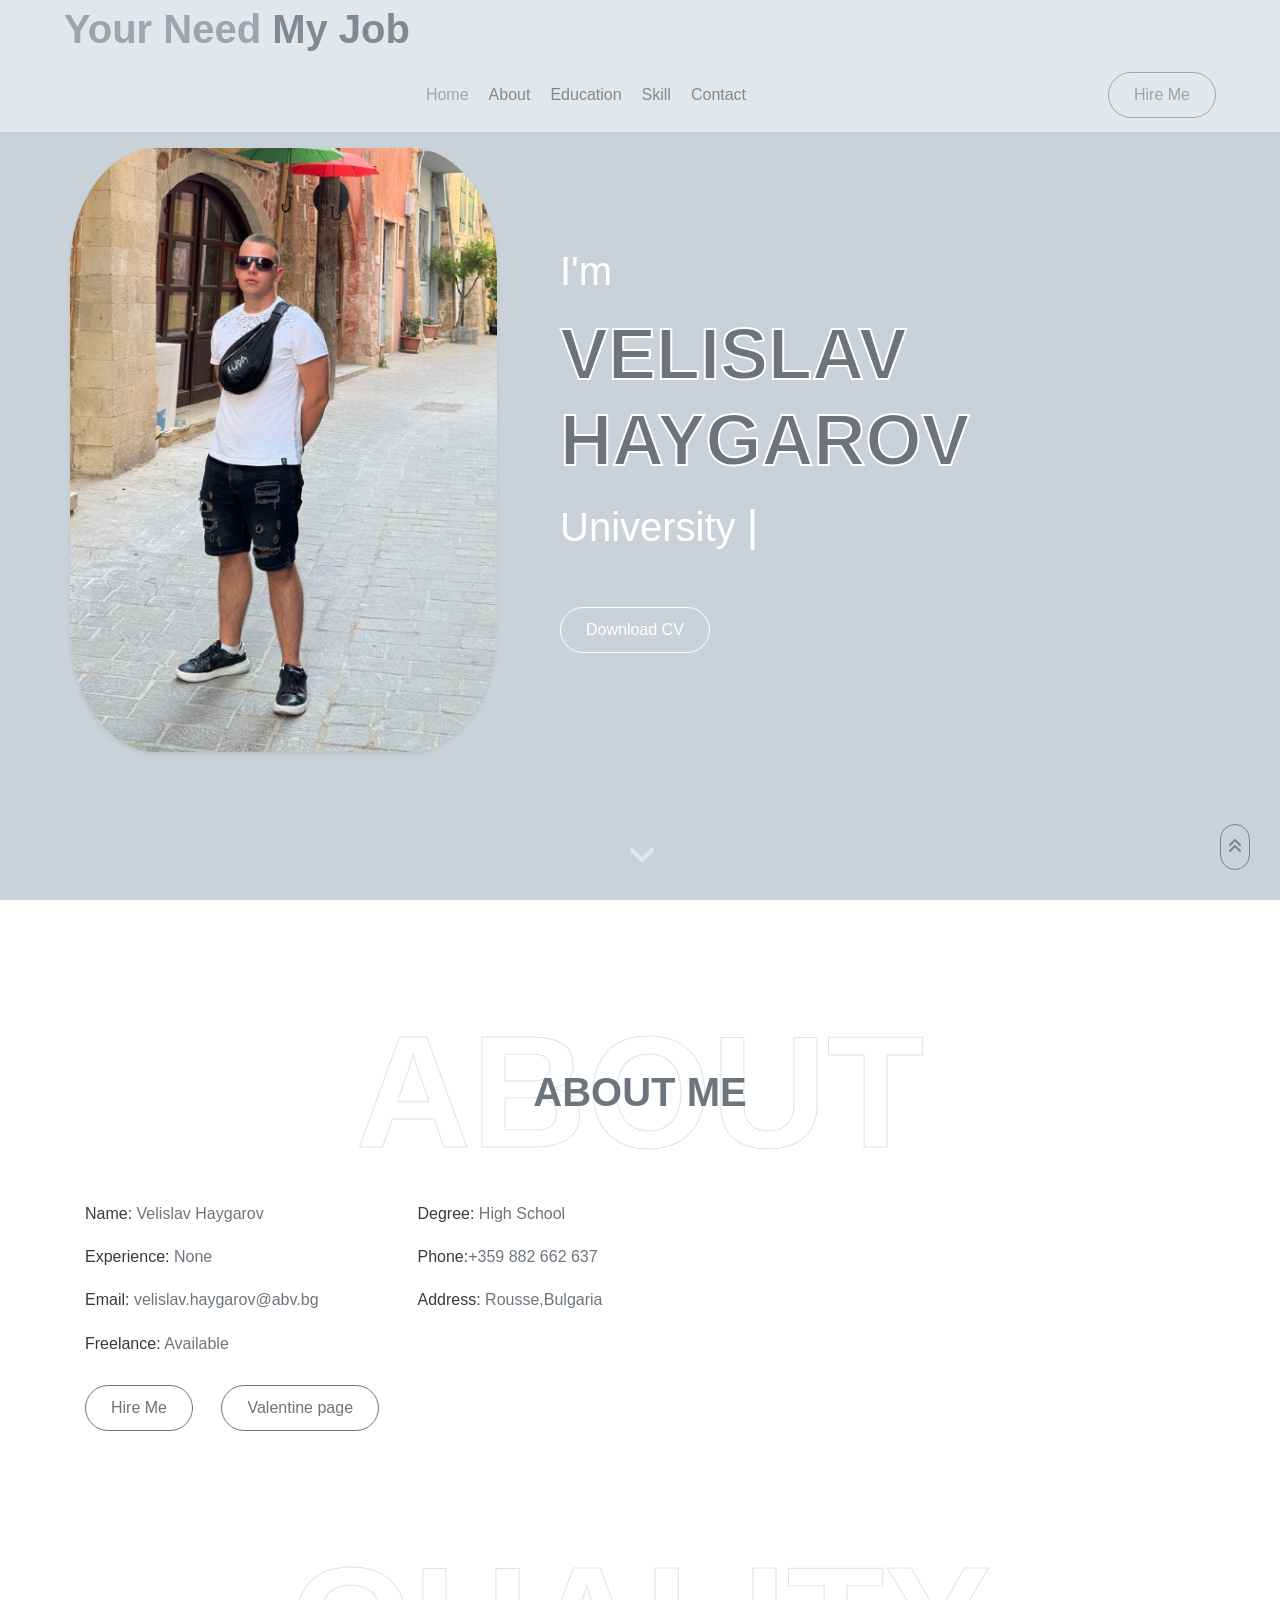
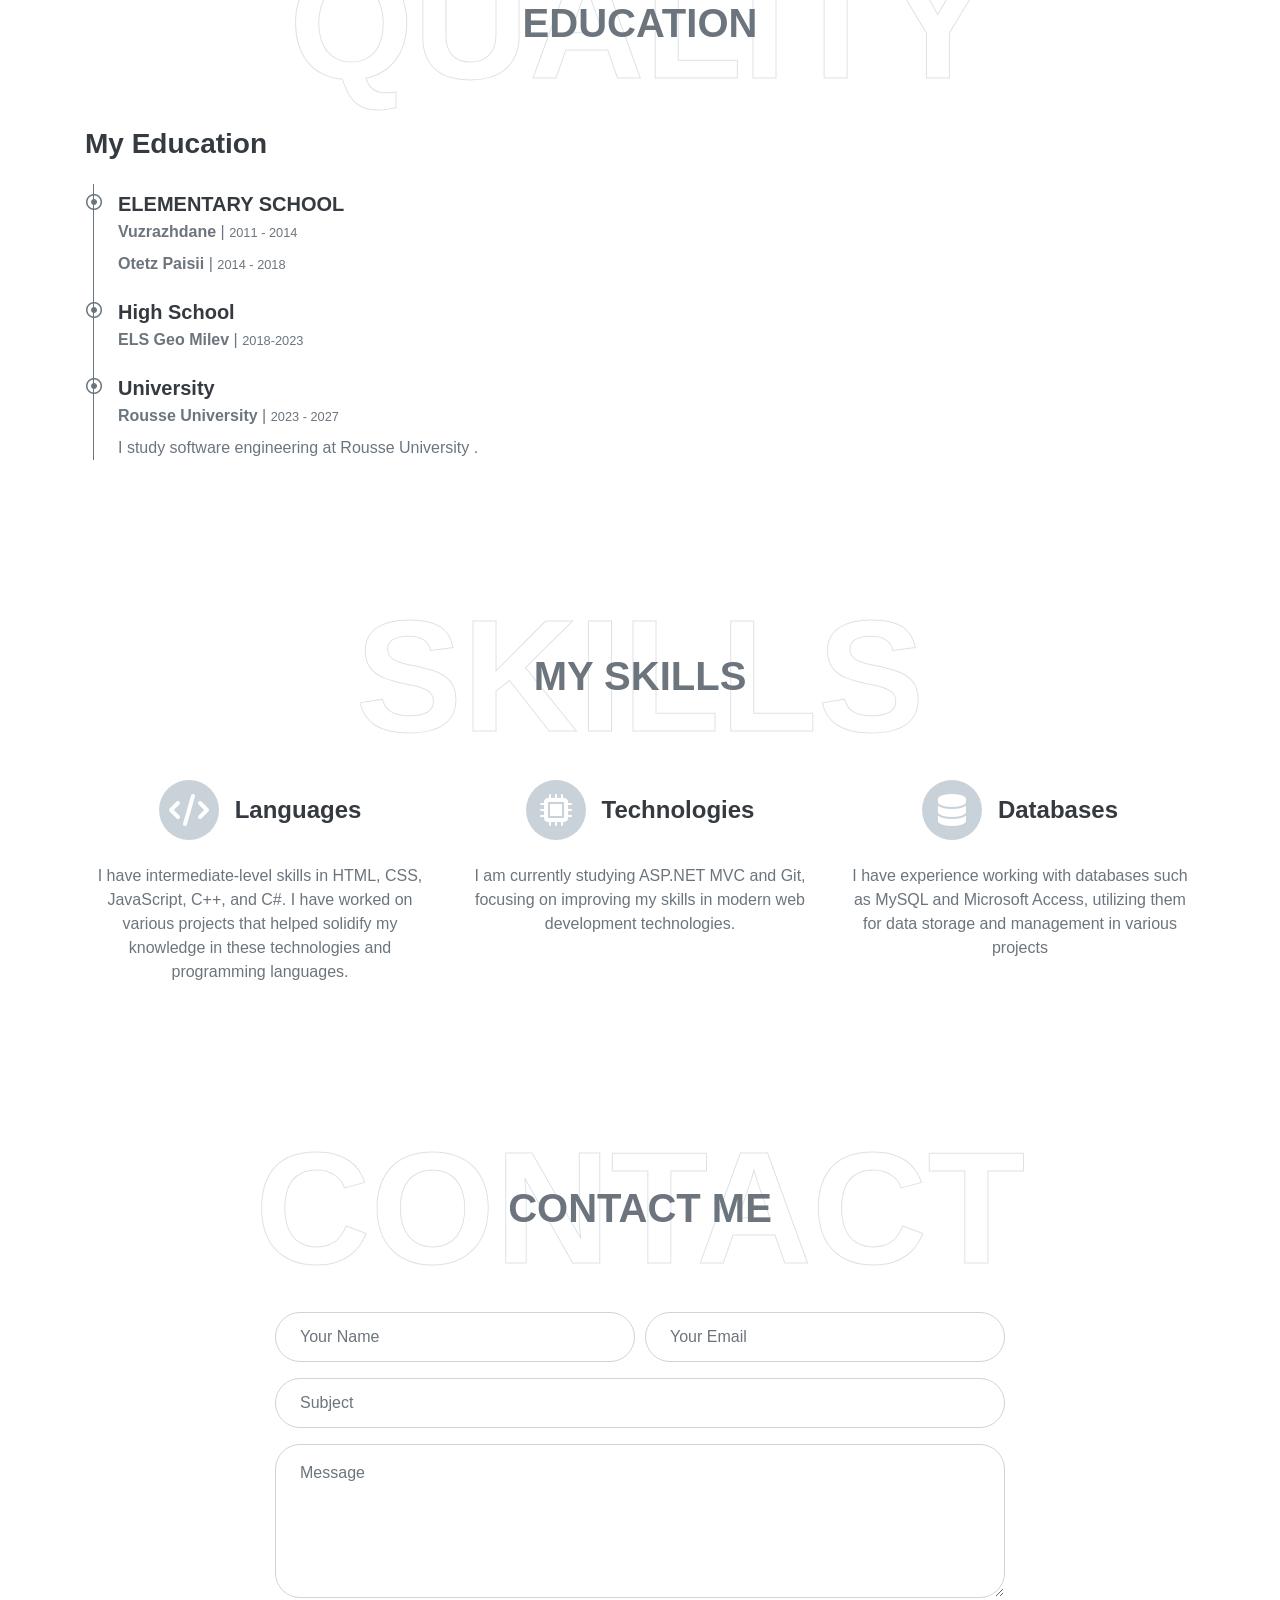
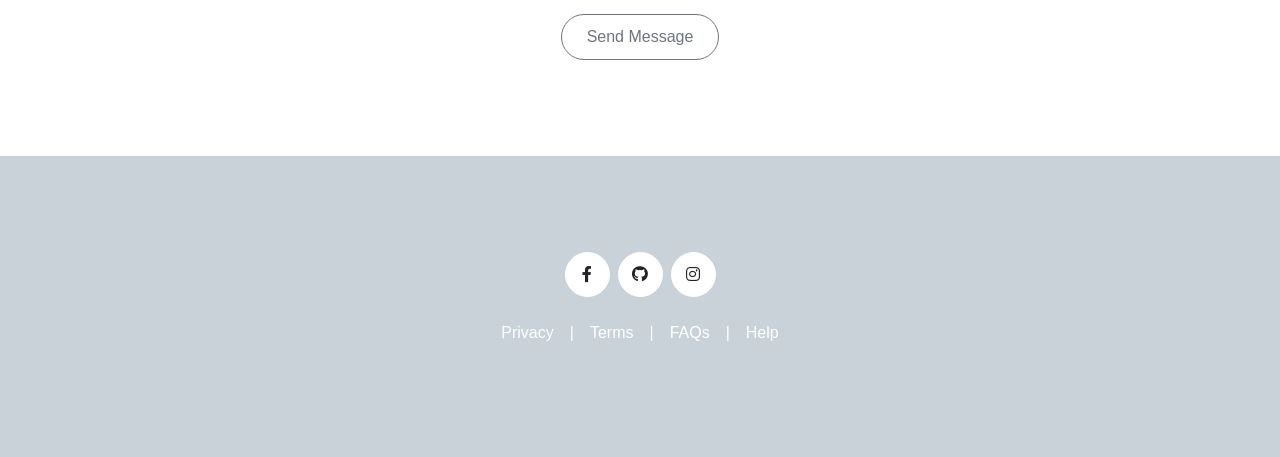
==== commit e1fe5a51: "changes" ====
--- a/index.html
+++ b/index.html
@@ -51,6 +51,8 @@
                 <a href="#contact" class="nav-item nav-link">Contact</a>
             </div>
             <a href="" class="btn btn-outline-primary d-none d-lg-block">Hire Me</a>
+            <!-- <a href="./Valentine/Valentine.html" class="btn btn-outline-primary d-none d-lg-block">Valentine</a> -->
+
         </div>
     </nav>
     <!-- Navbar End -->
@@ -122,7 +124,8 @@
                         <div class="col-sm-6 py-2"><h6>Freelance: <span class="text-secondary">Available</span></h6></div>
                     </div>
                     <a href="" class="btn btn-outline-primary mr-4">Hire Me</a>
-                    <a href="" class="btn btn-outline-primary">Learn More</a>
+                   
+                    <a href="./Valentine/Valentine.html" class="btn btn-outline-primary">Valentine page</a>
                 </div>
             </div>
         </div>
@@ -207,7 +210,6 @@
     </div>
     <!-- Services End -->
 
-    
     <!-- Contact Start -->
     <div class="container-fluid py-5" id="contact">
         <div class="container">
